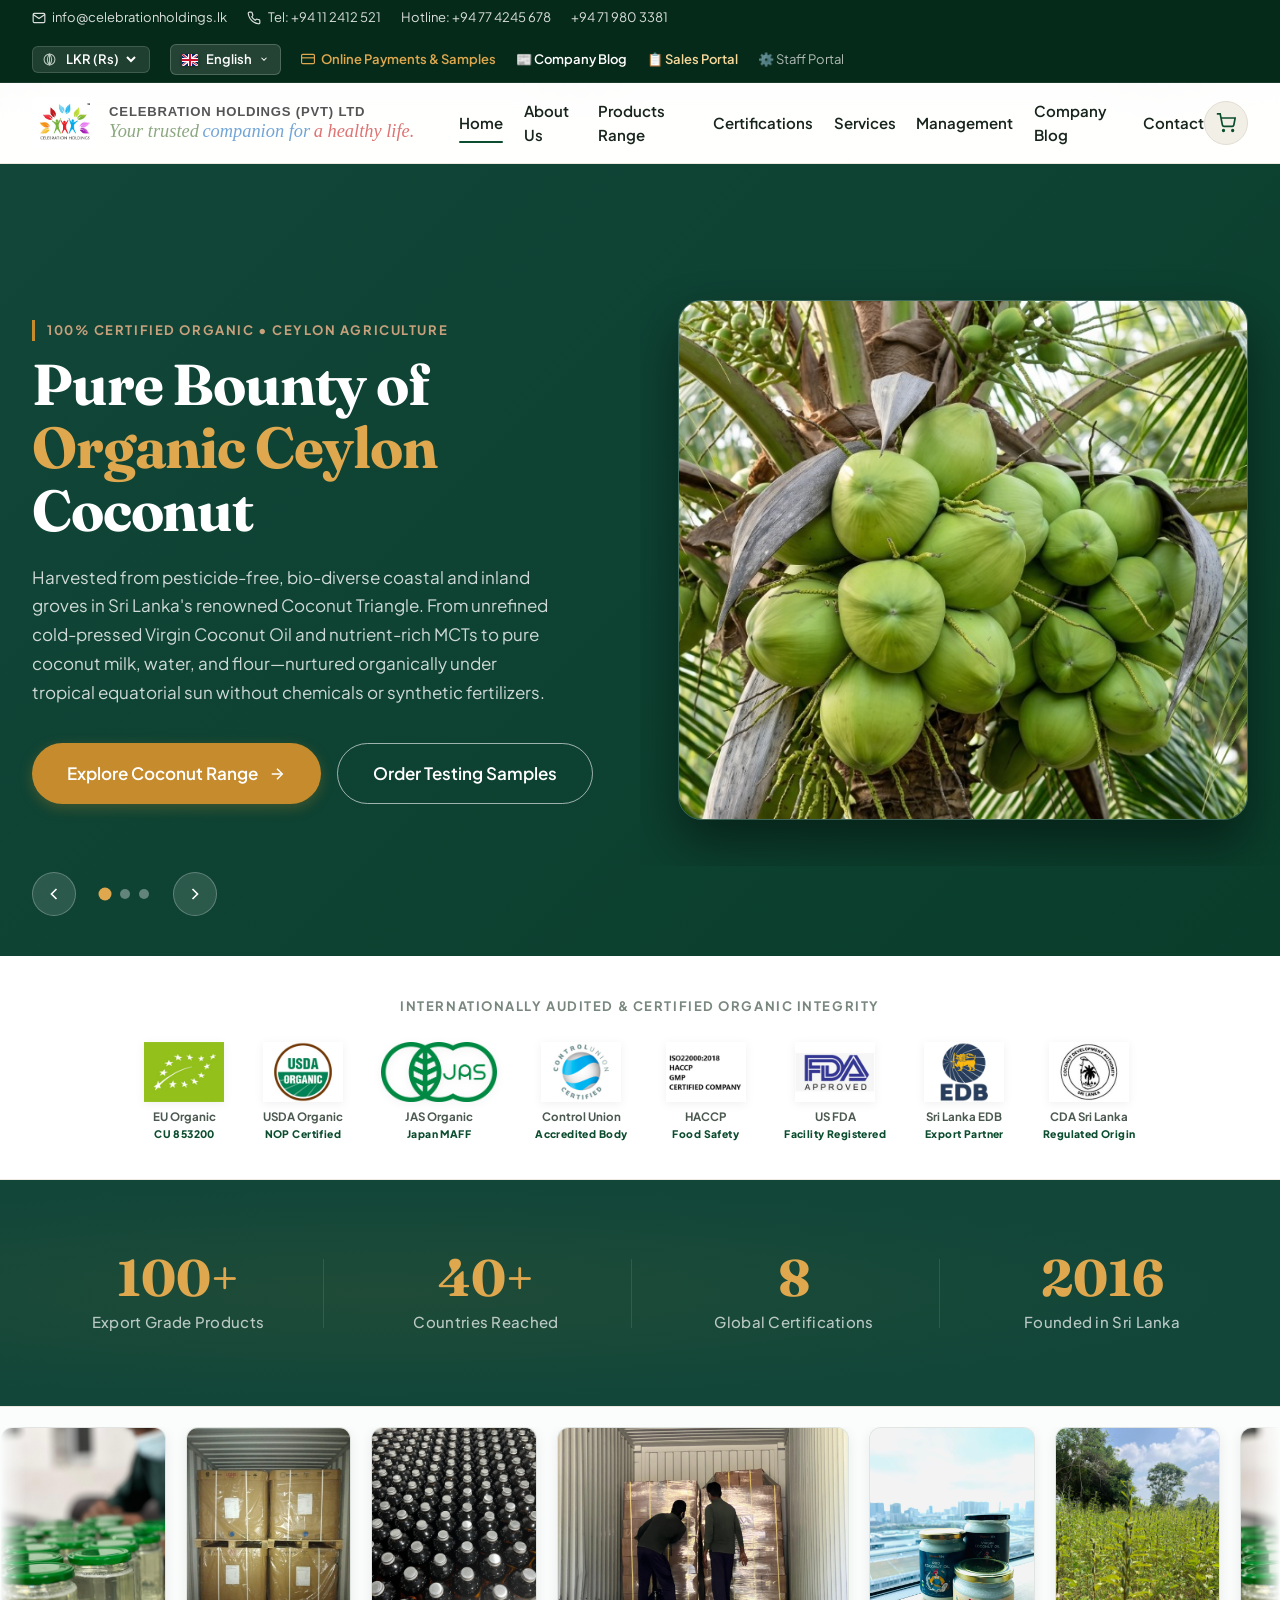
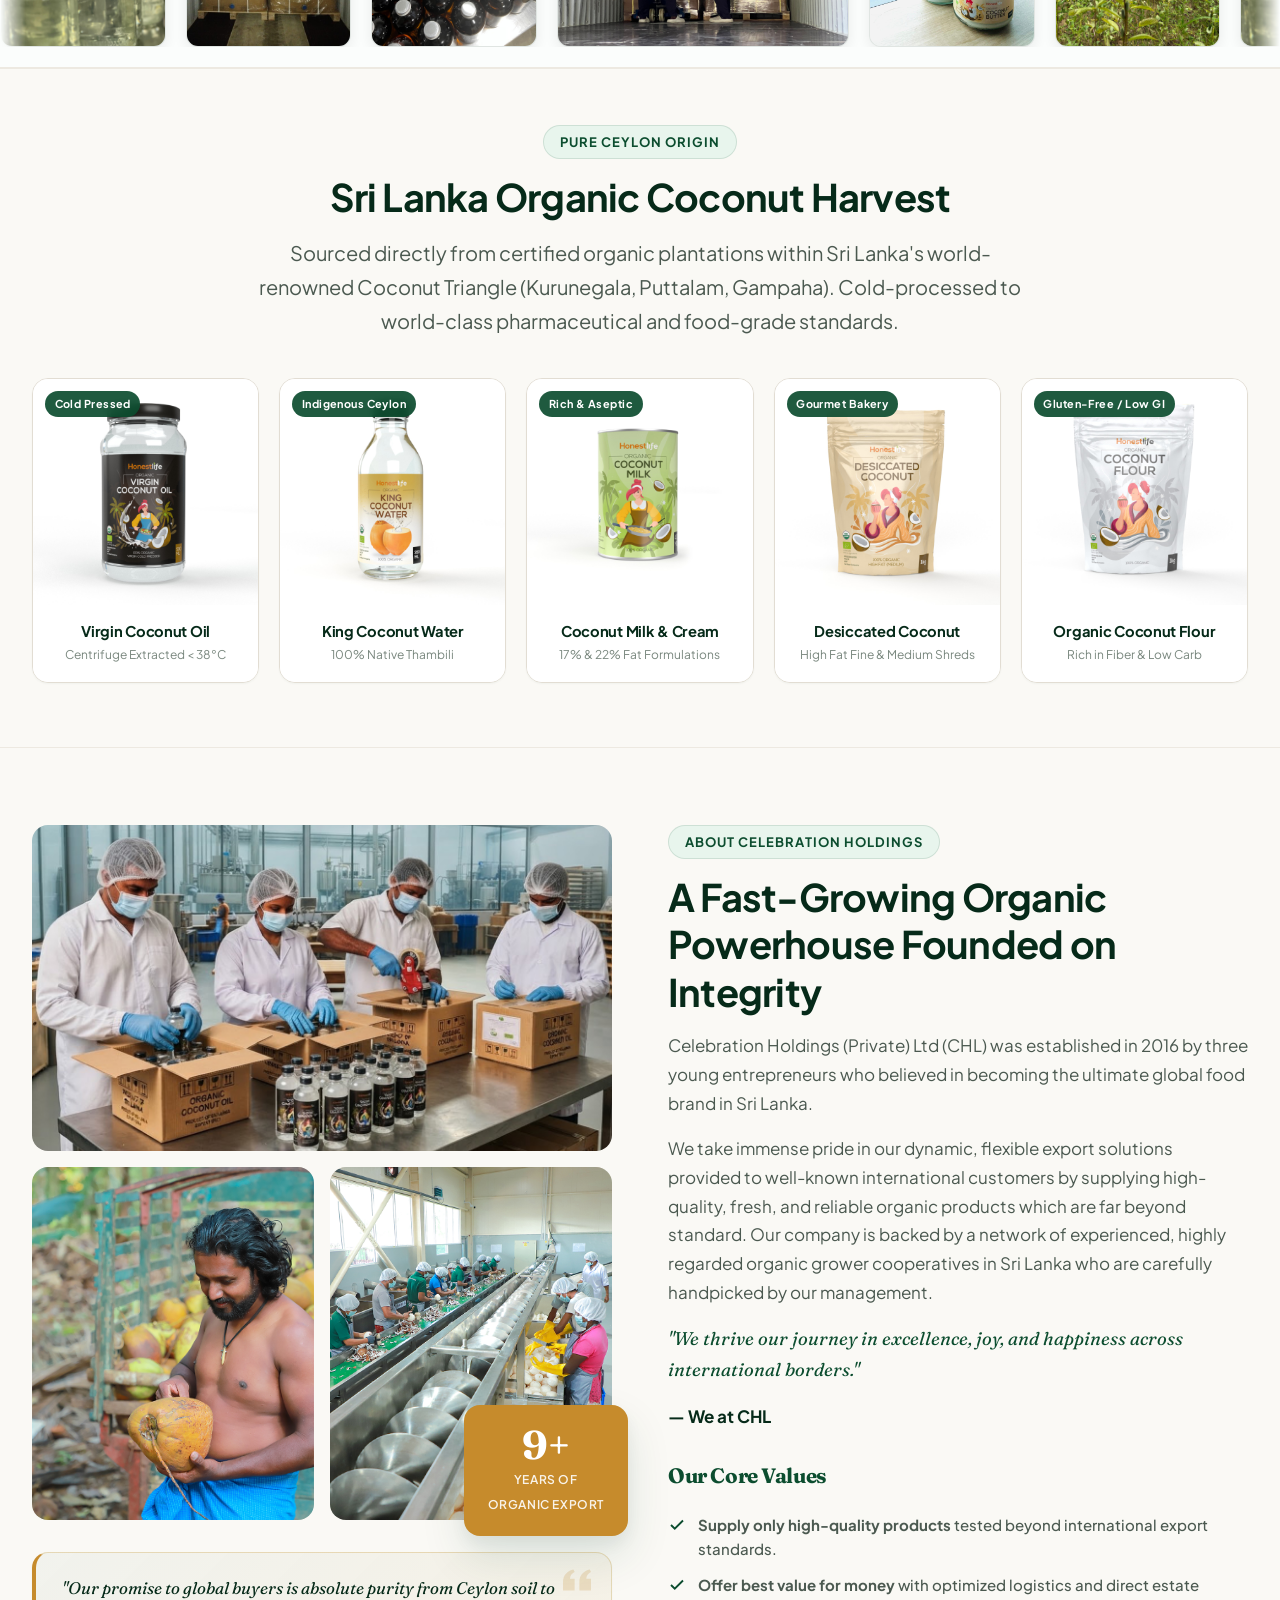
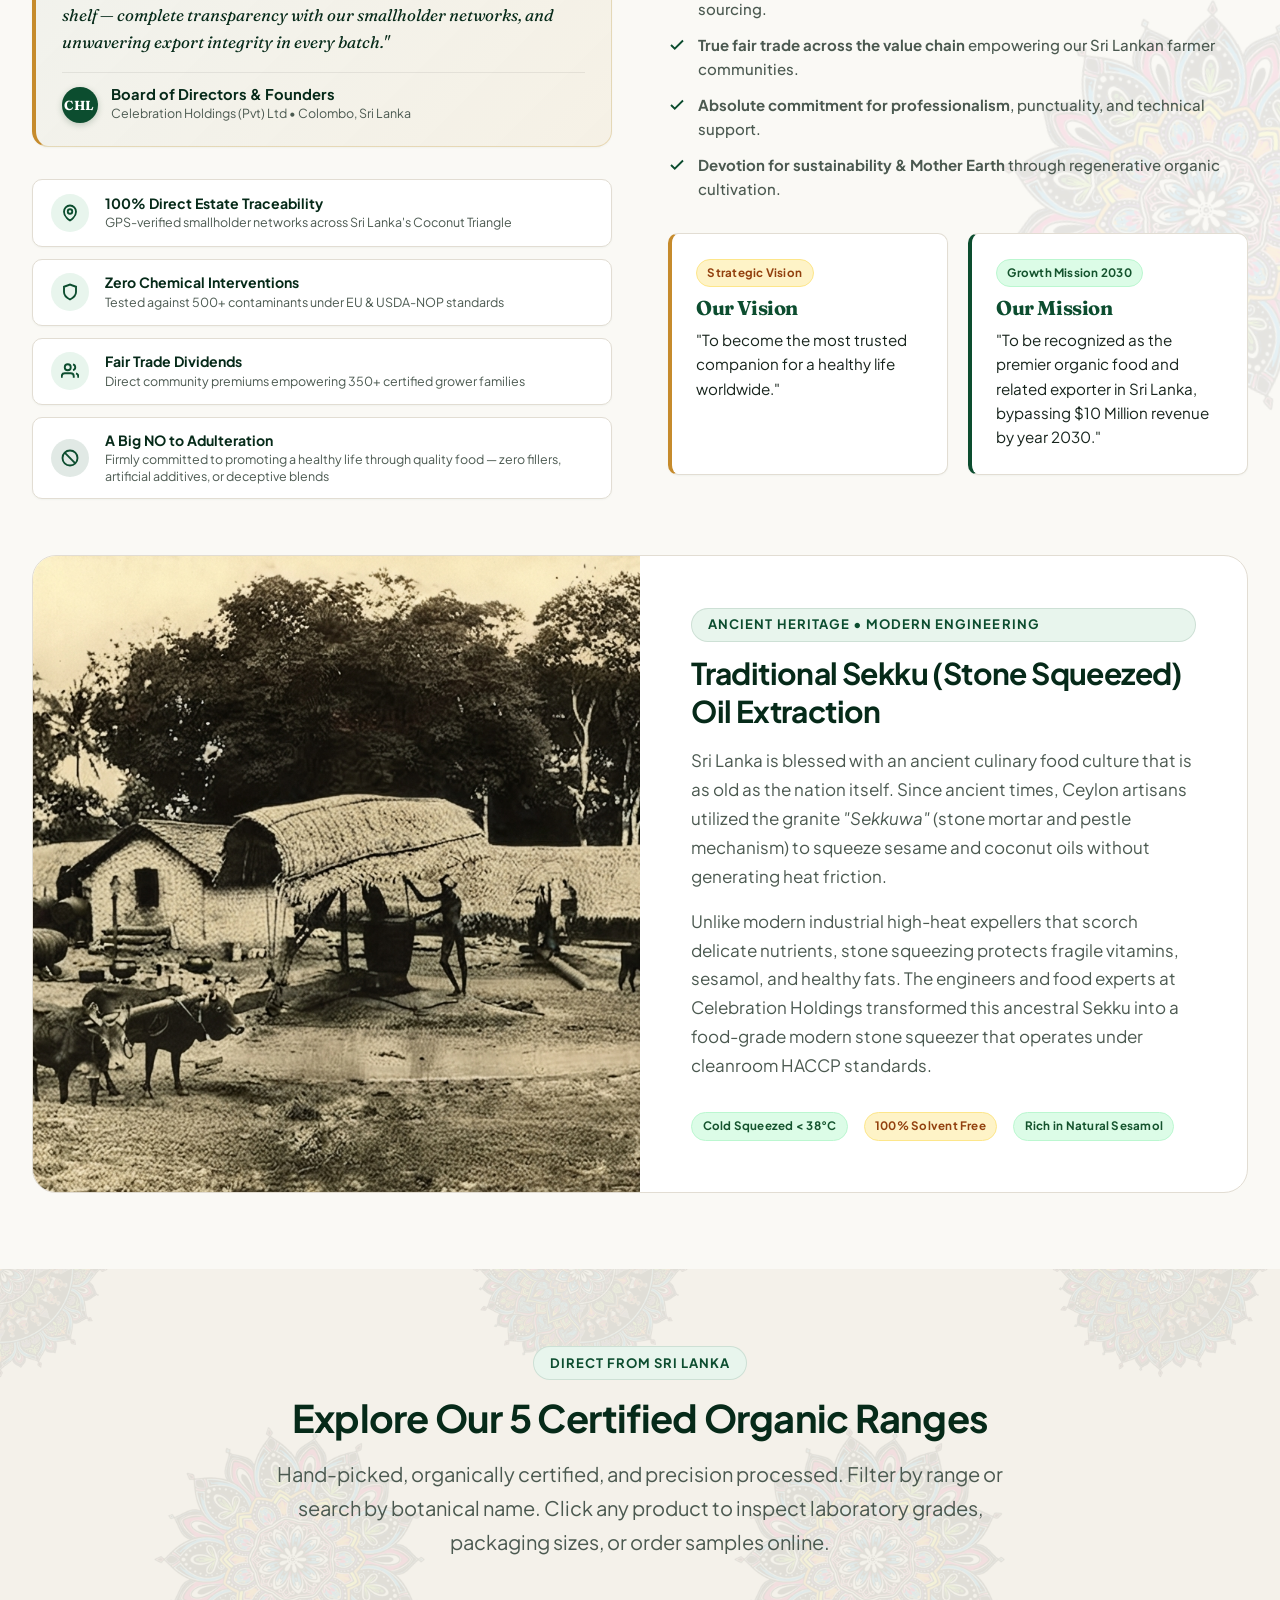
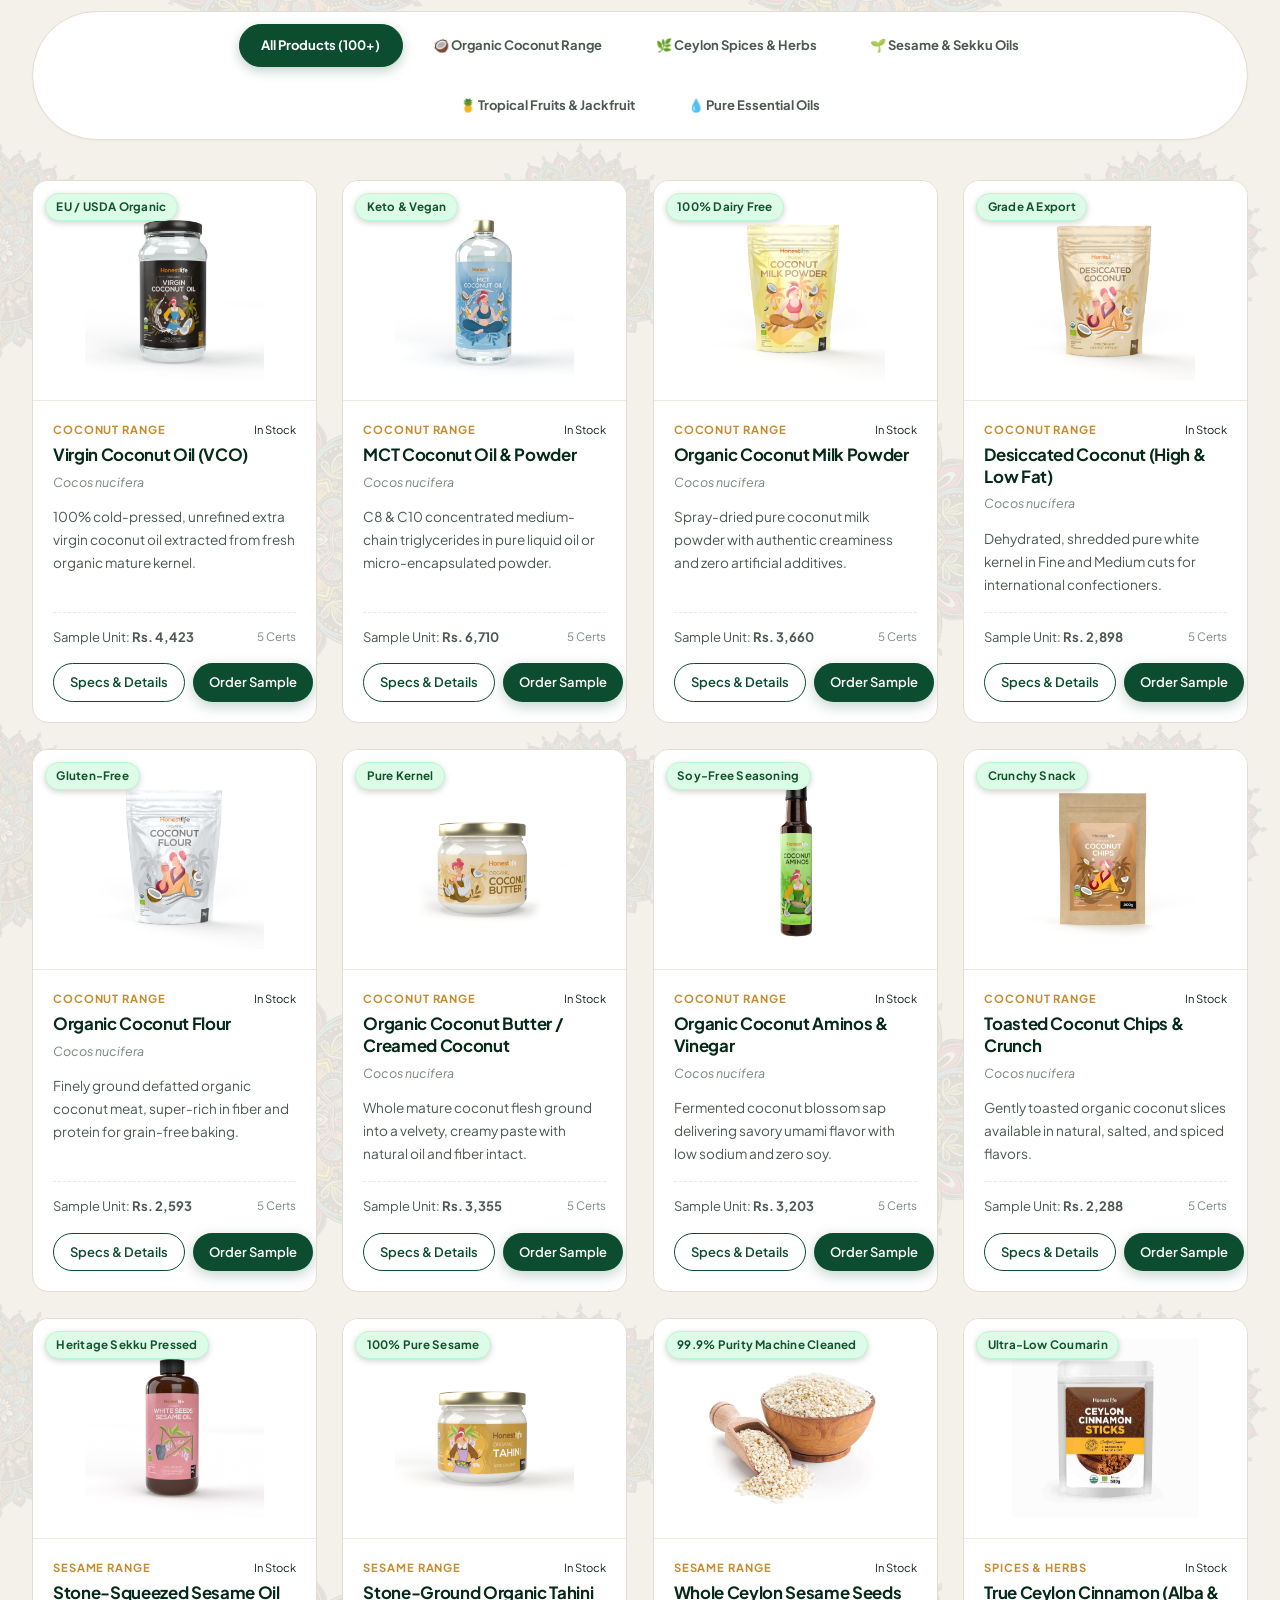
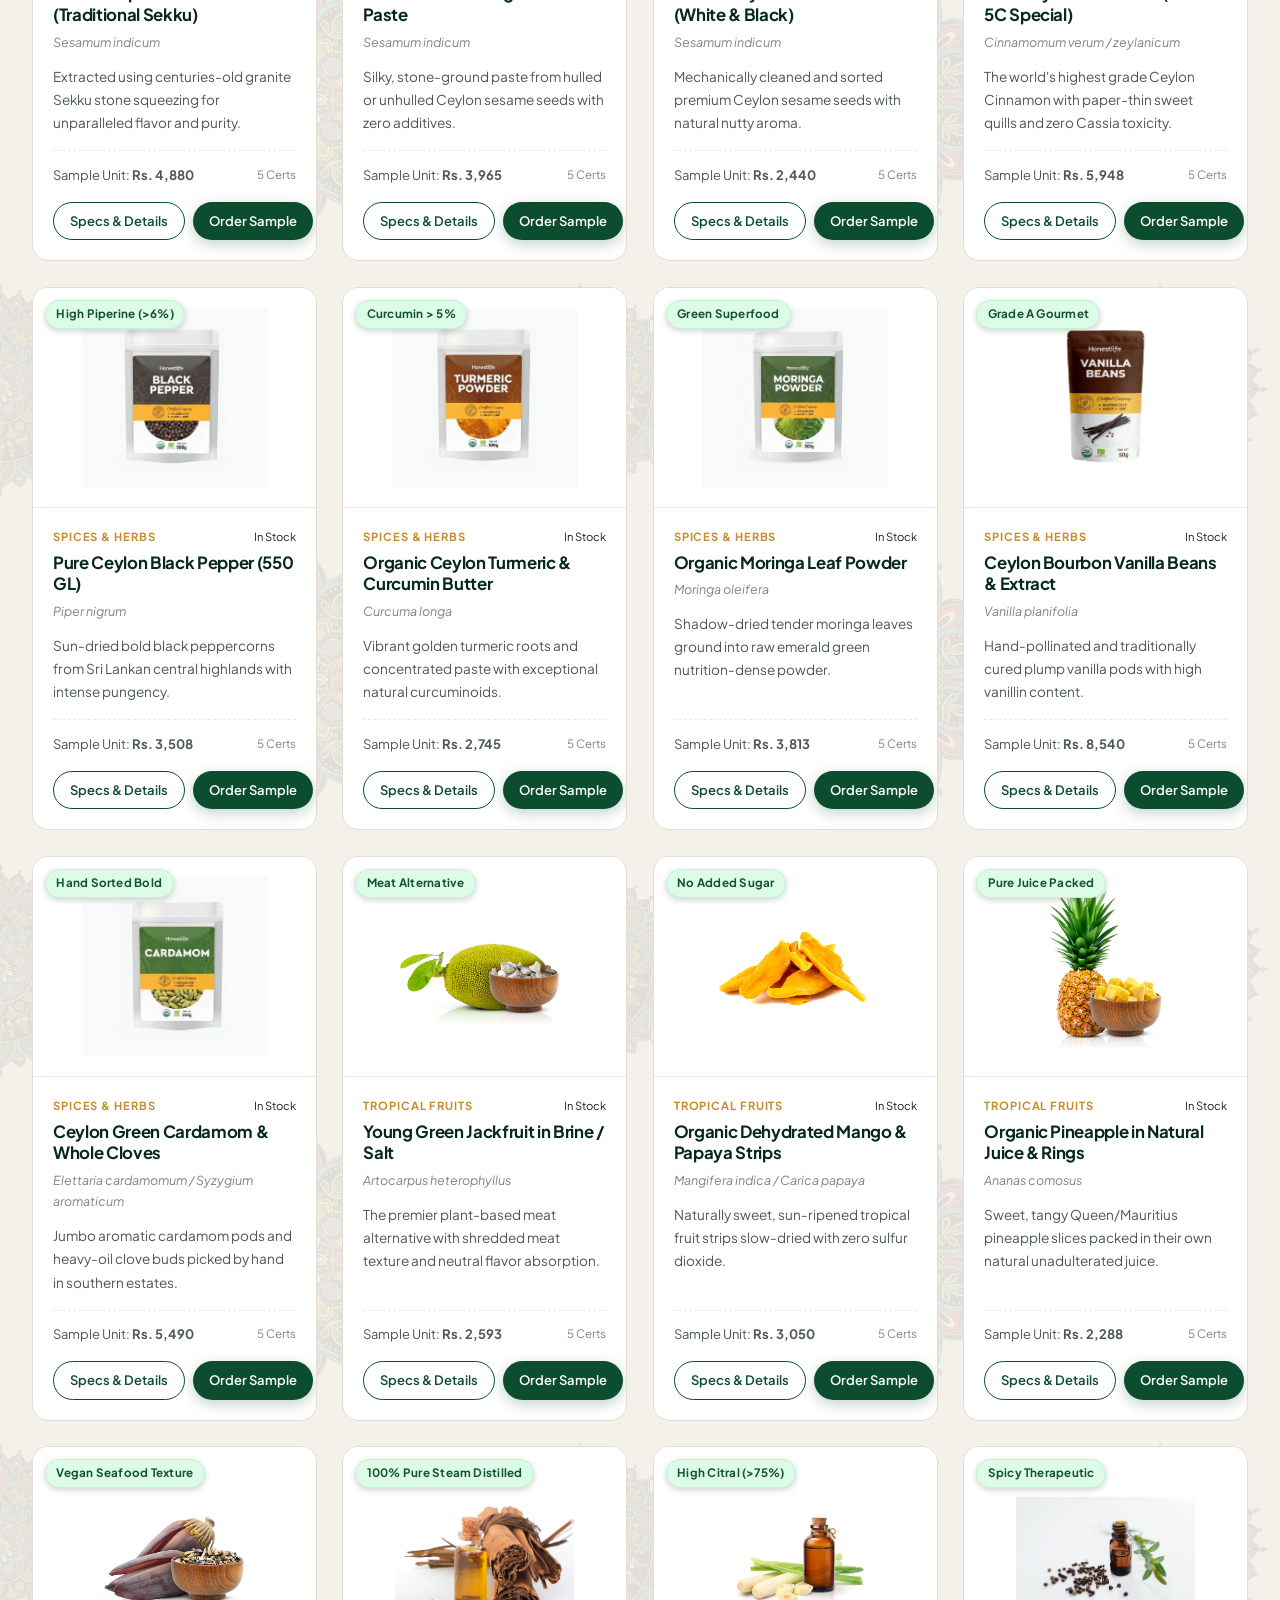
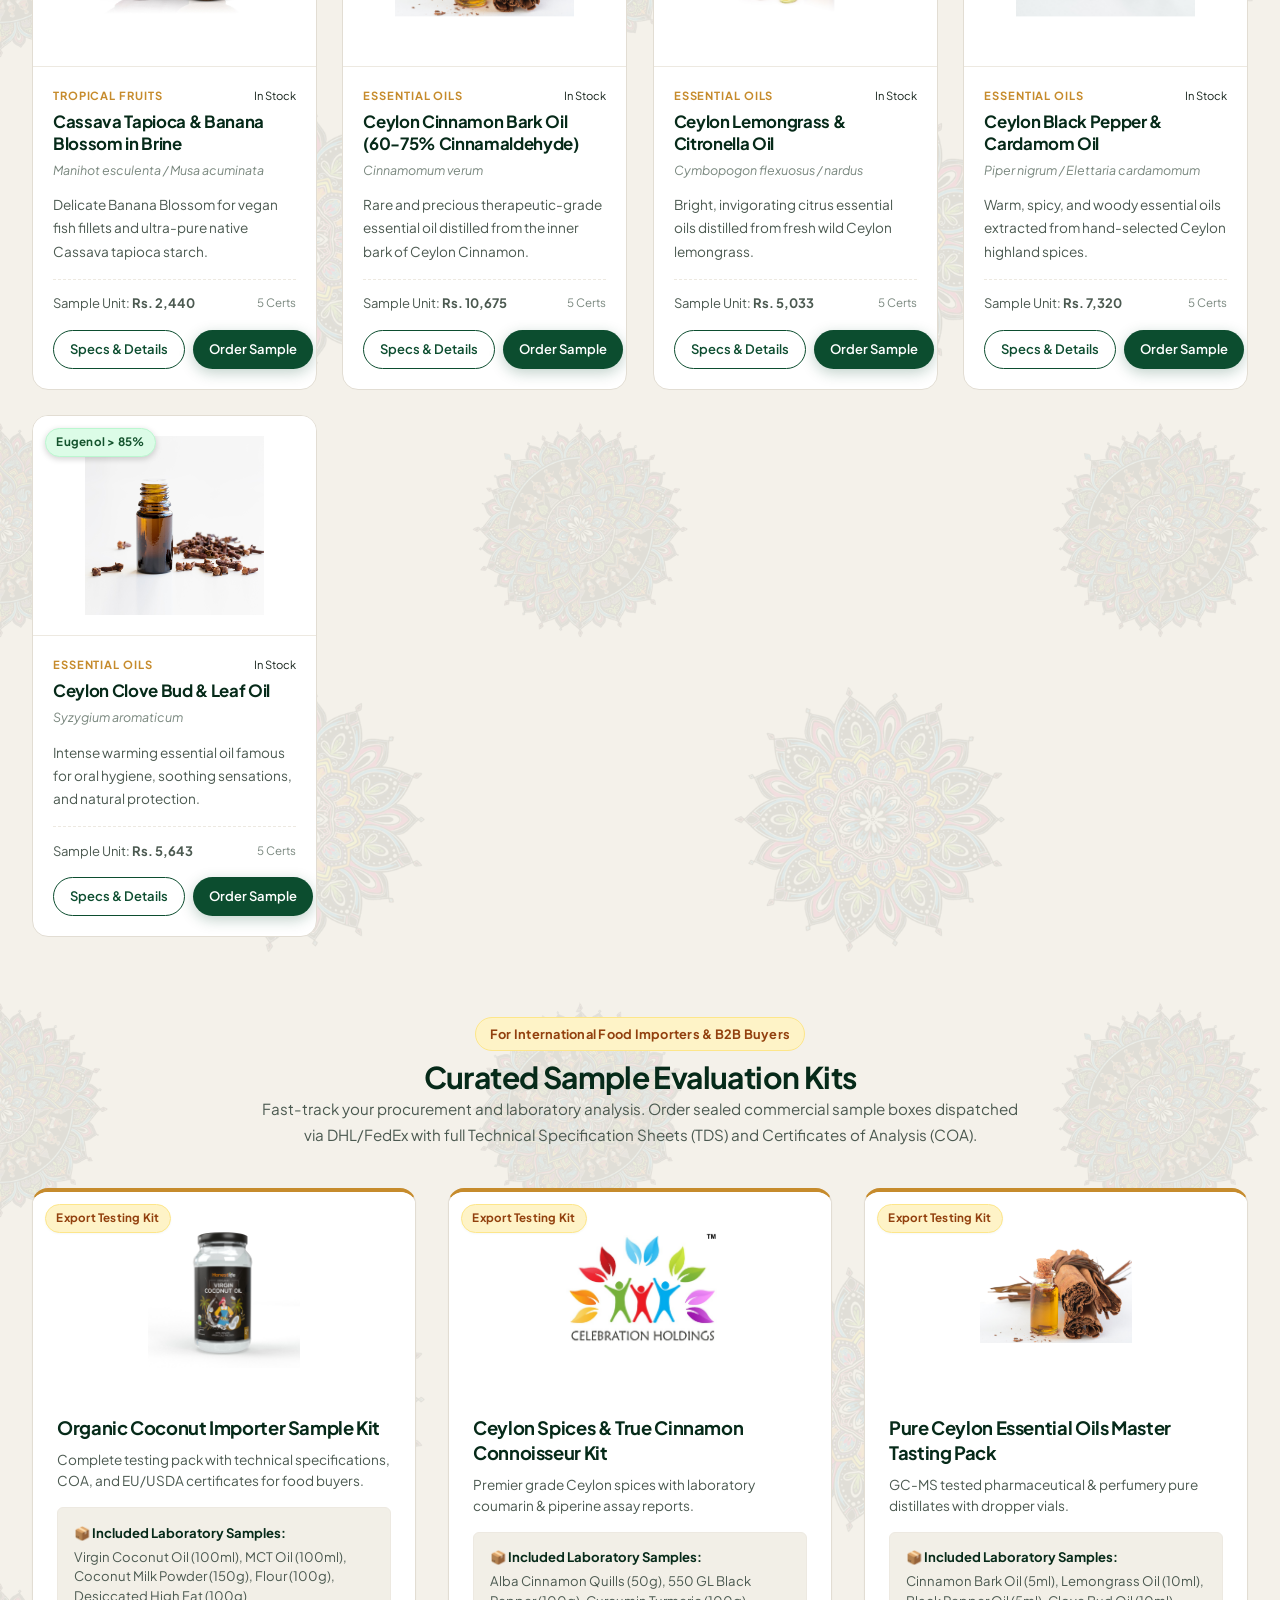
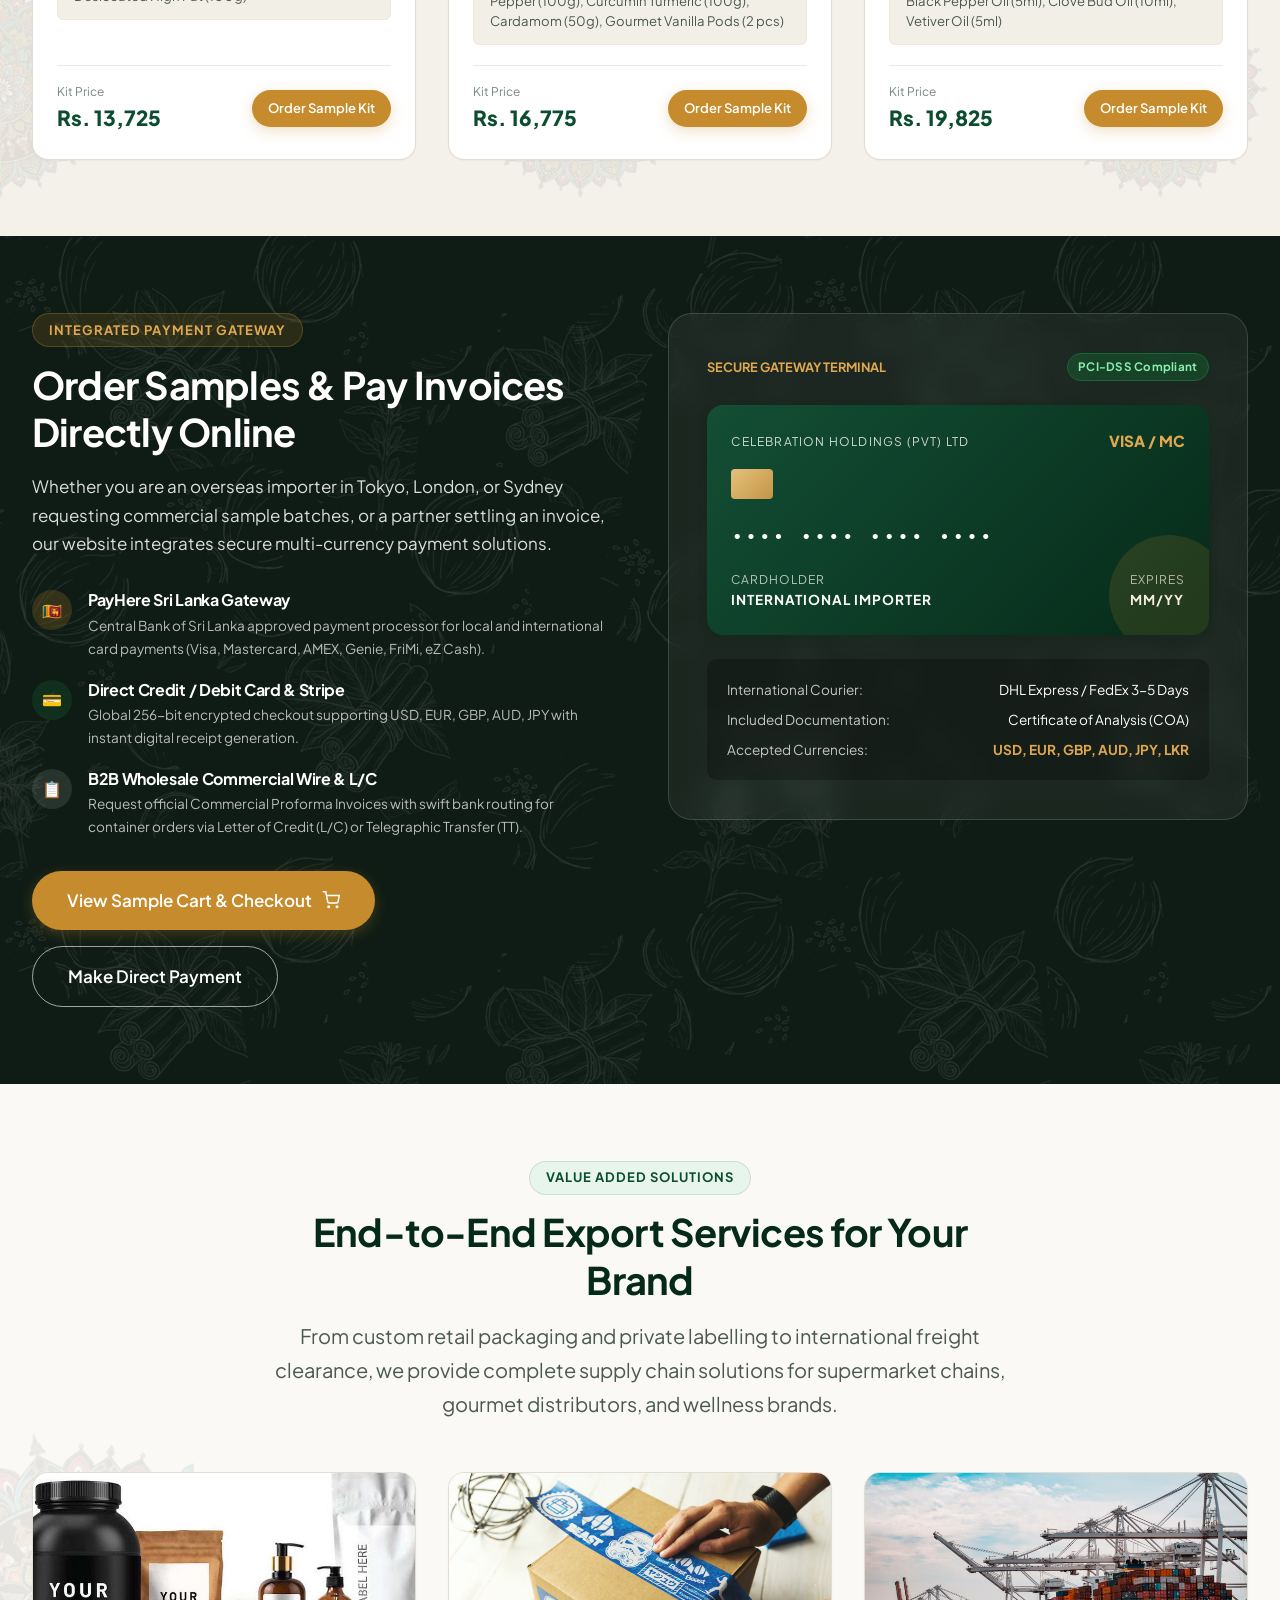
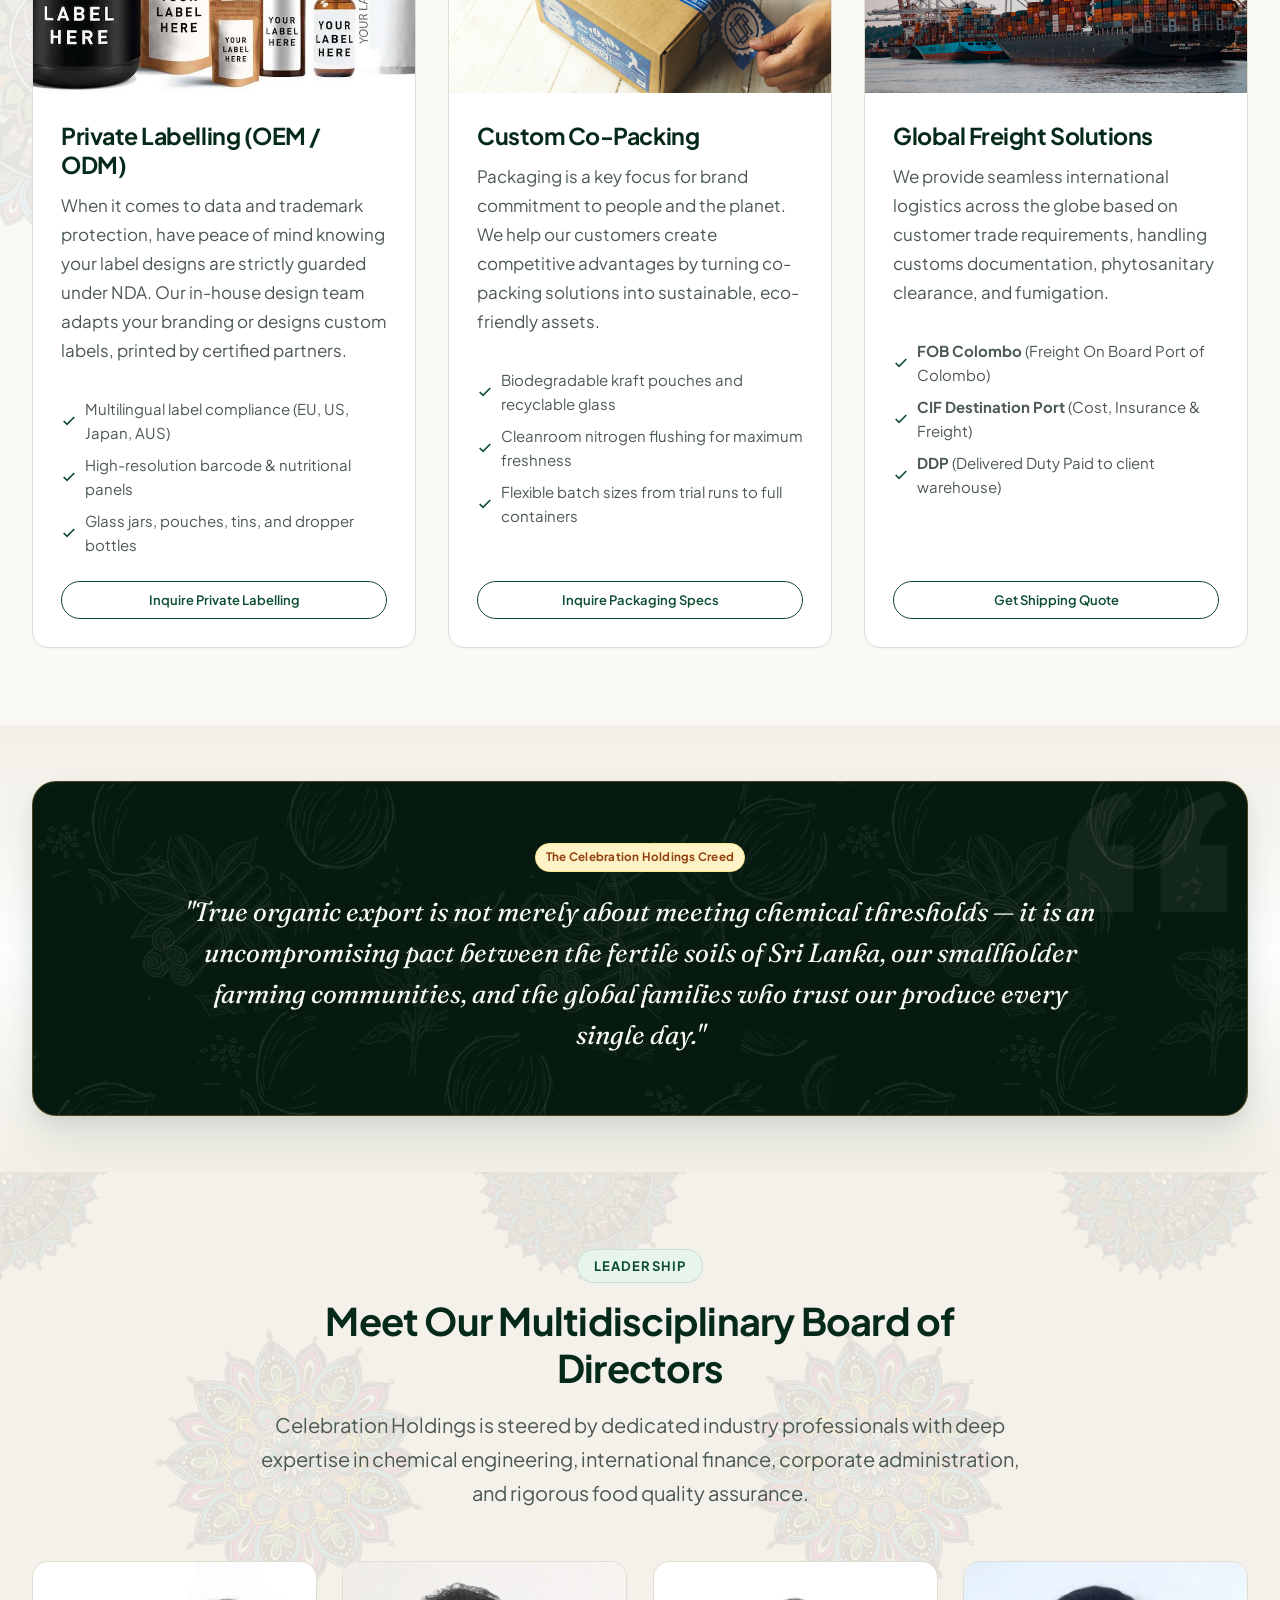
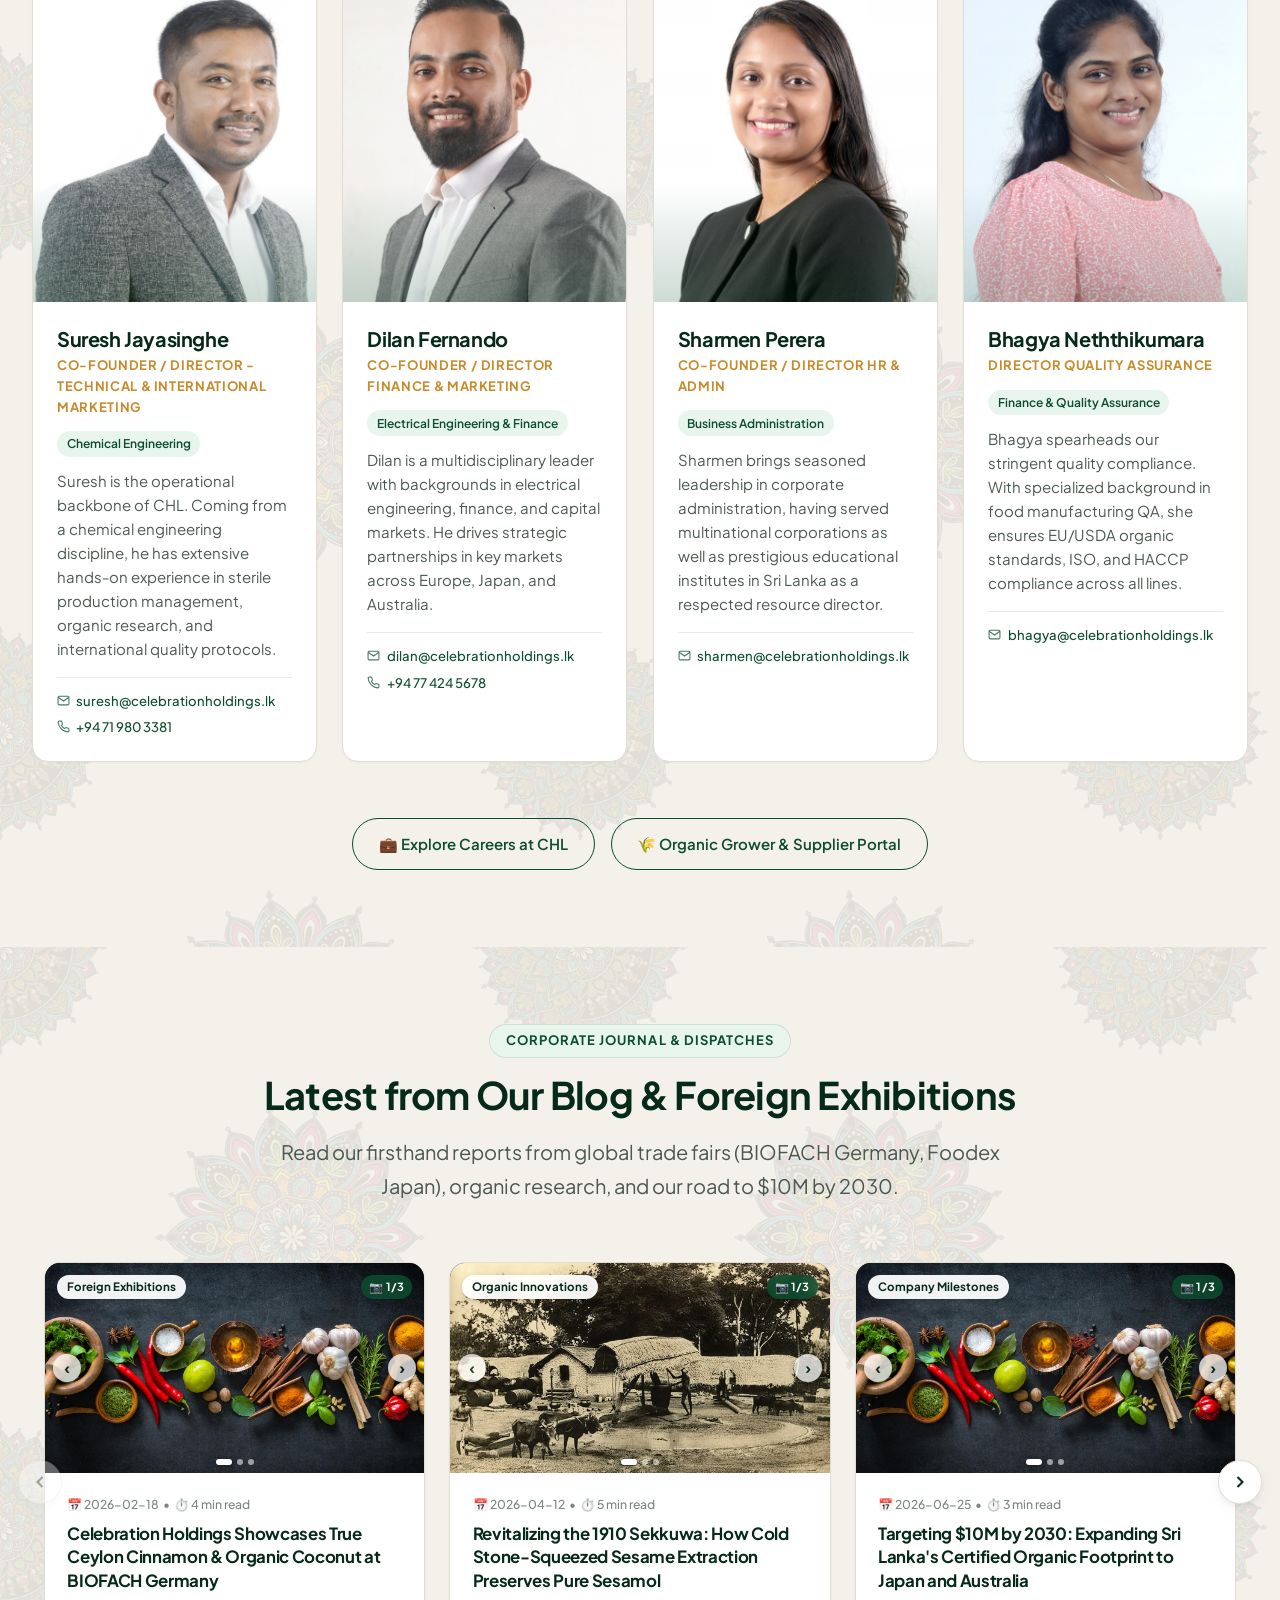
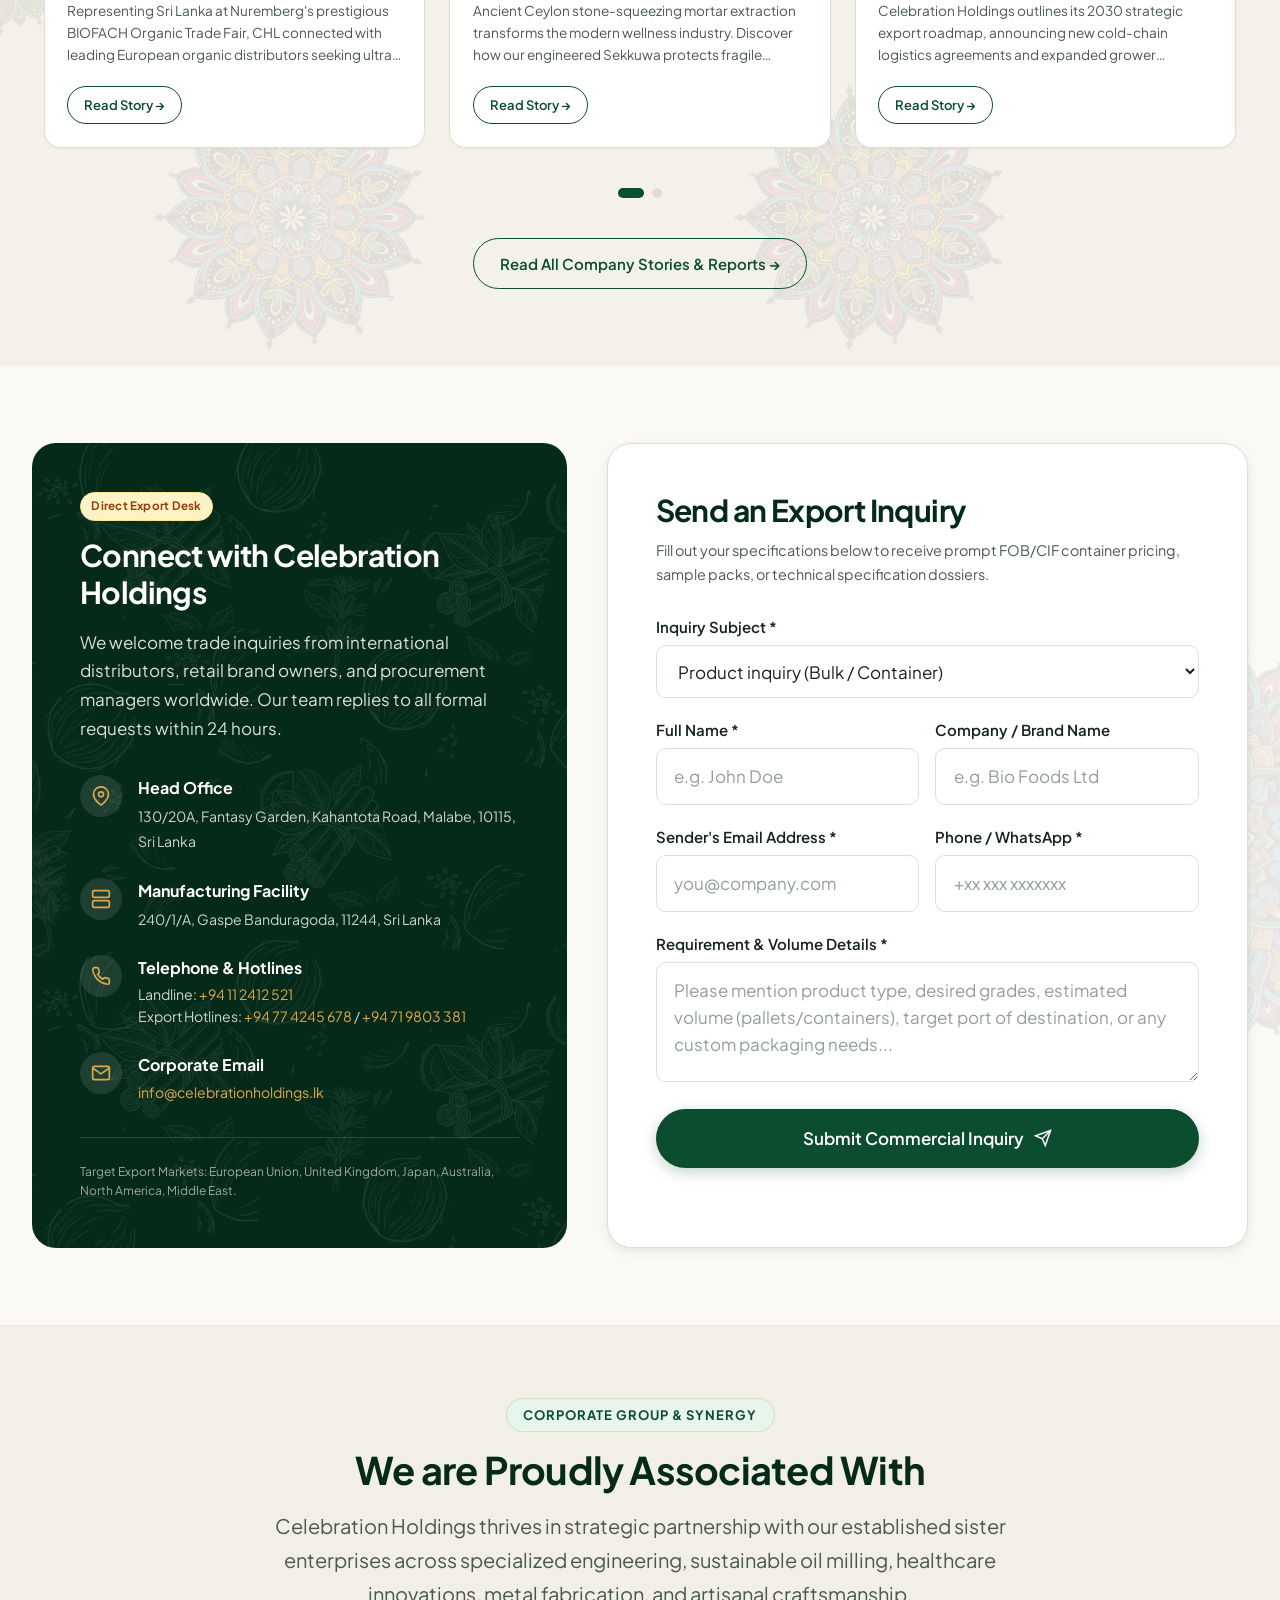
==== index.html @ e45fcc52 "Images" ====
<!DOCTYPE html>
<html lang="en">
<head>
  <meta charset="UTF-8">
  <meta name="viewport" content="width=device-width, initial-scale=1.0">
  <title>Celebration Holdings | Sri Lanka's Premier Certified Organic Exporter</title>
  <meta name="description" content="Celebration Holdings (Private) Ltd (CHL) is a leading certified organic food exporter in Sri Lanka. Supplying premium Virgin Coconut Oil, Ceylon Spices, Stone-Squeezed Sesame, Tropical Fruits, and Essential Oils to Europe, Japan, Australia and global markets.">
  <meta name="keywords" content="Celebration Holdings, CHL, www.chpl.lk, organic coconut oil Sri Lanka, Ceylon cinnamon Alba, true cinnamon, sesame oil sekku, virgin coconut oil, young jackfruit in brine, organic exporter Sri Lanka, PayHere, payment gateway">
  
  <!-- Favicon -->
  <link rel="icon" type="image/jpeg" href="assets/images/logo/chl-logo.jpg">

  <!-- Open Graph / Meta -->
  <meta property="og:type" content="website">
  <meta property="og:url" content="https://www.chpl.lk/">
  <meta property="og:title" content="Celebration Holdings | Ceylon Certified Organic Exporter">
  <meta property="og:description" content="Certified organic coconut products, stone-squeezed sesame oil, Ceylon spices & herbs, tropical fruits, and pure essential oils. EU & USDA certified (CU 853200).">
  <meta property="og:image" content="assets/images/logo/chl-logo.jpg">

  <!-- Modern Stylesheets -->
  <link rel="stylesheet" href="css/variables.css">
  <link rel="stylesheet" href="css/main.css">
  <link rel="stylesheet" href="css/components.css">

  <!-- Schema.org JSON-LD for Global B2B Trust -->
  <script type="application/ld+json">
  {
    "@context": "https://schema.org",
    "@type": "Organization",
    "name": "Celebration Holdings (Private) Ltd",
    "alternateName": "CHL",
    "url": "https://www.chpl.lk",
    "logo": "https://www.chpl.lk/assets/images/logo/chl-logo.jpg",
    "email": "info@celebrationholdings.lk",
    "telephone": "+94112412521",
    "address": {
      "@type": "PostalAddress",
      "streetAddress": "130/20A, Fantasy Garden, Kahantota Road",
      "addressLocality": "Malabe",
      "postalCode": "10115",
      "addressCountry": "LK"
    },
    "sameAs": [
      "https://www.facebook.com/celebrationholdings1",
      "https://www.linkedin.com/company/82091856/admin/",
      "https://www.instagram.com/celebrationholdings/",
      "https://twitter.com/celebhold"
    ]
  }
  </script>
</head>
<body>

  <!-- =========================================================================
       1. Top Utility & Currency Bar
       ========================================================================= -->
  <aside class="top-bar" aria-label="Quick Contact & Settings">
    <div class="container top-bar-inner">
      <div class="top-bar-left">
        <a href="mailto:info@celebrationholdings.lk" class="top-contact-item">
          <svg width="14" height="14" viewBox="0 0 24 24" fill="none" stroke="currentColor" stroke-width="2"><path d="M4 4h16c1.1 0 2 .9 2 2v12c0 1.1-.9 2-2 2H4c-1.1 0-2-.9-2-2V6c0-1.1.9-2 2-2z"></path><polyline points="22,6 12,13 2,6"></polyline></svg>
          <span>info@celebrationholdings.lk</span>
        </a>
        <a href="tel:+94112412521" class="top-contact-item">
          <svg width="14" height="14" viewBox="0 0 24 24" fill="none" stroke="currentColor" stroke-width="2"><path d="M22 16.92v3a2 2 0 0 1-2.18 2 19.79 19.79 0 0 1-8.63-3.07 19.5 19.5 0 0 1-6-6 19.79 19.79 0 0 1-3.07-8.67A2 2 0 0 1 4.11 2h3a2 2 0 0 1 2 1.72 12.84 12.84 0 0 0 .7 2.81 2 2 0 0 1-.45 2.11L8.09 9.91a16 16 0 0 0 6 6l1.27-1.27a2 2 0 0 1 2.11-.45 12.84 12.84 0 0 0 2.81.7A2 2 0 0 1 22 16.92z"></path></svg>
          <span>Tel: +94 11 2412 521</span>
        </a>
        <a href="tel:+94774245678" class="top-contact-item">
          <span>Hotline: +94 77 4245 678</span>
        </a>
        <a href="tel:+94719803381" class="top-contact-item">
          <span>+94 71 980 3381</span>
        </a>
      </div>

      <div class="top-bar-right">
        <!-- Currency Converter Switcher -->
        <div class="currency-select-wrap">
          <label for="top-currency-select" class="sr-only">Select Currency</label>
          <svg width="13" height="13" viewBox="0 0 24 24" fill="none" stroke="currentColor" stroke-width="2"><circle cx="12" cy="12" r="10"></circle><line x1="12" y1="2" x2="12" y2="22"></line><path d="M12 2a15.3 15.3 0 0 1 4 10 15.3 15.3 0 0 1-4 10 15.3 15.3 0 0 1-4-10 15.3 15.3 0 0 1 4-10z"></path></svg>
          <select id="top-currency-select" class="currency-selector" title="Select Currency">
            <option value="LKR" selected>LKR (Rs)</option>
            <option value="USD">USD ($)</option>
            <option value="EUR">EUR (€)</option>
            <option value="GBP">GBP (£)</option>
            <option value="AUD">AUD (A$)</option>
            <option value="JPY">JPY (¥)</option>
          </select>
        </div>

        <!-- Language Selection Menu with National Flag Icons (English, German, Spanish, Japanese, French) -->
        <div class="lang-select-wrap">
          <div class="custom-lang-dropdown" id="custom-lang-dropdown">
            <button type="button" class="lang-dropdown-trigger" id="lang-dropdown-trigger" aria-expanded="false" aria-haspopup="true" title="Select Language">
              <span class="lang-flag-current" id="current-lang-flag">
                <svg class="flag-icon" viewBox="0 0 640 480"><path fill="#012169" d="M0 0h640v480H0z"/><path fill="#FFF" d="m75 0 244 181L562 0h78v62L400 240l240 178v62h-80L320 301 81 480H0v-60l239-180L0 64V0z"/><path fill="#C8102E" d="m424 288 216 161v31-31h-48L376 320zM640 0v10L448 152h48L640 40zM0 480v-10l192-142h-48L0 440zM0 0v40l184 136h48L40 0z"/><path fill="#FFF" d="M240 0h160v480H240zM0 160h640v160H0z"/><path fill="#C8102E" d="M280 0h80v480h-80zM0 200h640v80H0z"/></svg>
              </span>
              <span class="lang-name-current" id="current-lang-name">English</span>
              <svg class="lang-arrow" width="10" height="10" viewBox="0 0 24 24" fill="none" stroke="currentColor" stroke-width="2.5"><polyline points="6 9 12 15 18 9"></polyline></svg>
            </button>
            <div class="lang-dropdown-menu" id="lang-dropdown-menu">
              <div class="lang-option active" data-lang="en">
                <svg class="flag-icon" viewBox="0 0 640 480"><path fill="#012169" d="M0 0h640v480H0z"/><path fill="#FFF" d="m75 0 244 181L562 0h78v62L400 240l240 178v62h-80L320 301 81 480H0v-60l239-180L0 64V0z"/><path fill="#C8102E" d="m424 288 216 161v31-31h-48L376 320zM640 0v10L448 152h48L640 40zM0 480v-10l192-142h-48L0 440zM0 0v40l184 136h48L40 0z"/><path fill="#FFF" d="M240 0h160v480H240zM0 160h640v160H0z"/><path fill="#C8102E" d="M280 0h80v480h-80zM0 200h640v80H0z"/></svg>
                <span>English</span>
                <span class="lang-check">✓</span>
              </div>
              <div class="lang-option" data-lang="de">
                <svg class="flag-icon" viewBox="0 0 5 3"><rect width="5" height="1" fill="#000"/><rect width="5" height="1" y="1" fill="#D00"/><rect width="5" height="1" y="2" fill="#FFCE00"/></svg>
                <span>Deutsch</span>
                <span class="lang-check"></span>
              </div>
              <div class="lang-option" data-lang="es">
                <svg class="flag-icon" viewBox="0 0 750 500"><rect width="750" height="500" fill="#c60b1e"/><rect width="750" height="250" y="125" fill="#ffc400"/></svg>
                <span>Español</span>
                <span class="lang-check"></span>
              </div>
              <div class="lang-option" data-lang="ja">
                <svg class="flag-icon" viewBox="0 0 900 600"><rect width="900" height="600" fill="#fff"/><circle cx="450" cy="300" r="180" fill="#bc002d"/></svg>
                <span>日本語</span>
                <span class="lang-check"></span>
              </div>
              <div class="lang-option" data-lang="fr">
                <svg class="flag-icon" viewBox="0 0 3 2"><rect width="1" height="2" fill="#002654"/><rect width="1" height="2" x="1" fill="#fff"/><rect width="1" height="2" x="2" fill="#ce1126"/></svg>
                <span>Français</span>
                <span class="lang-check"></span>
              </div>
            </div>
          </div>
        </div>

        <a href="#payment-section" class="top-contact-item" style="color: var(--color-accent-light); font-weight: 600;">
          <svg width="14" height="14" viewBox="0 0 24 24" fill="none" stroke="currentColor" stroke-width="2"><rect x="1" y="4" width="22" height="16" rx="2" ry="2"></rect><line x1="1" y1="10" x2="23" y2="10"></line></svg>
          <span>Online Payments &amp; Samples</span>
        </a>

        <a href="blog.html" class="top-contact-item" style="color: #ffffff; font-weight: 600;">
          <span>📰 Company Blog</span>
        </a>

        <a href="sales.html" class="top-contact-item" style="color: #f6d89b; font-weight: 600;">
          <span>📋 Sales Portal</span>
        </a>

        <a href="admin.html" class="top-contact-item" style="opacity: 0.8;">
          <span>⚙️ Staff Portal</span>
        </a>
      </div>
    </div>
  </aside>

  <!-- =========================================================================
       2. Main Sticky Navigation
       ========================================================================= -->
  <header class="main-header">
    <div class="container header-inner">
      <!-- Site Logo (Bahnschrift Company Name & Gabriola Multi-Color Motto) -->
      <a href="index.html" class="site-logo">
        <img src="assets/images/logo/chl-logo.jpg" alt="Celebration Holdings Logo" width="160" height="52">
        <div class="logo-text-group">
          <span class="logo-title">CELEBRATION HOLDINGS (PVT) LTD</span>
          <span class="logo-tagline">
            <span class="motto-green">Your trusted </span><span class="motto-blue">companion for </span><span class="motto-coral">a healthy life.</span>
          </span>
        </div>
      </a>

      <!-- Desktop Navigation Links: Professional Global B2B Hierarchy -->
      <nav class="nav-menu" aria-label="Main Navigation">
        <a href="#hero-section" class="nav-link active">Home</a>
        <a href="#about-section" class="nav-link">About Us</a>
        <a href="#products-section" class="nav-link">Products Range</a>
        <a href="#certifications-section" class="nav-link">Certifications</a>
        <a href="#services-section" class="nav-link">Services</a>
        <a href="#team-section" class="nav-link">Management</a>
        <a href="blog.html" class="nav-link">Company Blog</a>
        <a href="#contact-section" class="nav-link">Contact</a>
      </nav>

      <!-- Header Actions -->
      <div class="header-actions">
        <!-- Sample Cart Trigger -->
        <button class="cart-trigger-btn" aria-label="Open Sample Order Cart" title="View Sample Cart">
          <svg width="20" height="20" viewBox="0 0 24 24" fill="none" stroke="currentColor" stroke-width="2"><circle cx="9" cy="21" r="1"></circle><circle cx="20" cy="21" r="1"></circle><path d="M1 1h4l2.68 13.39a2 2 0 0 0 2 1.61h9.72a2 2 0 0 0 2-1.61L23 6H6"></path></svg>
          <span class="cart-count-badge" style="display: none;">0</span>
        </button>

        <a href="#contact-section" class="btn btn-primary btn-sm" style="display: none; @media(min-width: 768px){display: inline-flex;}">
          Request Quote
        </a>

        <!-- Mobile Drawer Toggle -->
        <button id="mobile-menu-toggle" class="mobile-toggle-btn" aria-label="Open Navigation Menu">
          <svg width="24" height="24" viewBox="0 0 24 24" fill="none" stroke="currentColor" stroke-width="2"><line x1="3" y1="12" x2="21" y2="12"></line><line x1="3" y1="6" x2="21" y2="6"></line><line x1="3" y1="18" x2="21" y2="18"></line></svg>
        </button>
      </div>
    </div>
  </header>

  <!-- Mobile Drawer Menu -->
  <div id="mobile-drawer" class="mobile-drawer" aria-hidden="true">
    <div class="mobile-drawer-header">
      <div class="logo-title" style="font-size: 1.1rem;">Celebration Holdings</div>
      <button id="close-mobile-drawer" style="padding: 6px; color: var(--color-text-muted);" aria-label="Close Menu">
        <svg width="24" height="24" viewBox="0 0 24 24" fill="none" stroke="currentColor" stroke-width="2"><line x1="18" y1="6" x2="6" y2="18"></line><line x1="6" y1="6" x2="18" y2="18"></line></svg>
      </button>
    </div>
    <nav class="mobile-nav-list">
      <a href="#hero-section" class="mobile-nav-link">Home</a>
      <a href="#about-section" class="mobile-nav-link">About Celebration Holdings</a>
      <a href="#products-section" class="mobile-nav-link">Our 5 Product Ranges</a>
      <a href="#certifications-section" class="mobile-nav-link">Certifications (EU, USDA, JAS, CU)</a>
      <a href="#services-section" class="mobile-nav-link">Export Services &amp; Private Labelling</a>
      <a href="#team-section" class="mobile-nav-link">Board of Management</a>
      <a href="#payment-section" class="mobile-nav-link">Online Payment &amp; Samples</a>
      <a href="blog.html" class="mobile-nav-link" style="color: var(--color-accent); font-weight: 700;">📰 Company Blog &amp; Exhibitions</a>
      <a href="sales.html" class="mobile-nav-link" style="color: #c68b2c; font-weight: 700;">📋 Sales &amp; Orders Portal</a>
      <a href="admin.html" class="mobile-nav-link">⚙️ Staff Admin Portal</a>
      <a href="#contact-section" class="mobile-nav-link">Contact &amp; Global Inquiries</a>
    </nav>
    <div style="margin-top: auto; padding-top: 1.5rem; border-top: 1px solid var(--color-border-light);">
      <button class="btn btn-primary btn-sm" style="width: 100%;" onclick="Cart.openDrawer()">
        🛒 View Sample Cart
      </button>
    </div>
  </div>
  <div id="mobile-drawer-backdrop" class="drawer-backdrop"></div>

  <!-- =========================================================================
       3. Hero Carousel — 3 Product Range Slides (Tahoma-inspired)
       ========================================================================= -->
  <section id="hero-section" class="hero-carousel" aria-label="Featured Organic Products">

    <!-- Slides Track -->
    <div class="hero-slides" id="hero-slides-track">
      <!-- Slide 1 -->
      <div class="hero-slide hero-slide-grad-1" data-slide="0">
        <div class="hero-slide-text-col">
          <span class="hero-slide-eyebrow">100% CERTIFIED ORGANIC • CEYLON AGRICULTURE</span>
          <h1 class="hero-slide-title">Pure Bounty of<br><em>Organic Ceylon</em><br>Coconut</h1>
          <p class="hero-slide-desc">Harvested from pesticide-free, bio-diverse coastal and inland groves in Sri Lanka's renowned Coconut Triangle. From unrefined cold-pressed Virgin Coconut Oil and nutrient-rich MCTs to pure coconut milk, water, and flour—nurtured organically under tropical equatorial sun without chemicals or synthetic fertilizers.</p>
          <div style="display:flex; gap:1rem; flex-wrap:wrap;">
            <a href="#products-section" class="btn btn-accent btn-lg" onclick="filterCategoryFromFooter('coconut')">
              <span>Explore Coconut Range</span>
              <svg width="18" height="18" viewBox="0 0 24 24" fill="none" stroke="currentColor" stroke-width="2"><line x1="5" y1="12" x2="19" y2="12"></line><polyline points="12 5 19 12 12 19"></polyline></svg>
            </a>
            <button class="btn btn-outline-white btn-lg" onclick="Cart.openDrawer()">
              <span>Order Testing Samples</span>
            </button>
          </div>
        </div>
        <div class="hero-slide-image-col">
          <img class="hero-slide-product-img" src="assets/images/banner/carousel-organic-ceylon-coconut.jpg" alt="Organic Ceylon Coconut" loading="eager">
        </div>
      </div>

      <!-- Slide 2 -->
      <div class="hero-slide hero-slide-grad-2" data-slide="1">
        <div class="hero-slide-text-col">
          <span class="hero-slide-eyebrow">TRADITIONAL HERITAGE • ANCESTRAL HARVEST</span>
          <h1 class="hero-slide-title">Pure Essence of<br><em>Sesame &amp; Organic</em><br>Ceylon Spices</h1>
          <p class="hero-slide-desc">Hand-harvested by smallholder farming families across Sri Lanka's fertile microclimates. From cold stone-squeezed Sekkuwa sesame oil and whole seeds to hand-peeled True Ceylon Cinnamon (Alba/5C), high-piperine black pepper, and organic turmeric—celebrated globally for peerless aroma, purity, and active potency.</p>
          <div style="display:flex; gap:1rem; flex-wrap:wrap;">
            <a href="#products-section" class="btn btn-accent btn-lg" onclick="filterCategoryFromFooter('spices')">
              <span>Explore Spices &amp; Sesame</span>
              <svg width="18" height="18" viewBox="0 0 24 24" fill="none" stroke="currentColor" stroke-width="2"><line x1="5" y1="12" x2="19" y2="12"></line><polyline points="12 5 19 12 12 19"></polyline></svg>
            </a>
            <button class="btn btn-outline-white btn-lg" onclick="Cart.openDrawer()">
              <span>Order Testing Samples</span>
            </button>
          </div>
        </div>
        <div class="hero-slide-image-col">
          <img class="hero-slide-product-img" src="assets/images/banner/carousel-tropical-climate.jpg" alt="Organic Ceylon Sesame & Ceylon Spices Harvest" loading="lazy">
        </div>
      </div>

      <!-- Slide 3 -->
      <div class="hero-slide hero-slide-grad-3" data-slide="2">
        <div class="hero-slide-text-col">
          <span class="hero-slide-eyebrow">GLOBAL EXPORT COMPLIANCE • CERTIFIED CLEANROOM PROCESSING</span>
          <h1 class="hero-slide-title">Modern Manufacturing<br><em>&amp; Food</em><br>Standards</h1>
          <p class="hero-slide-desc">Operating state-of-the-art processing facilities engineered to stringent international hygiene protocols. From food-grade stainless steel extraction and automated sorting to cleanroom packaging and end-to-end batch traceability under HACCP, ISO 22000, US FDA, and global organic certifications.</p>
          <div style="display:flex; gap:1rem; flex-wrap:wrap;">
            <a href="#certifications-section" class="btn btn-accent btn-lg">
              <span>View Food Standards</span>
              <svg width="18" height="18" viewBox="0 0 24 24" fill="none" stroke="currentColor" stroke-width="2"><line x1="5" y1="12" x2="19" y2="12"></line><polyline points="12 5 19 12 12 19"></polyline></svg>
            </a>
            <button class="btn btn-outline-white btn-lg" onclick="Cart.openDrawer()">
              <span>Order Testing Samples</span>
            </button>
          </div>
        </div>
        <div class="hero-slide-image-col">
          <img class="hero-slide-product-img" src="assets/images/banner/carousel-ceylon-hospitality.jpeg" alt="Modern Manufacturing & Food Standards" loading="lazy">
        </div>
      </div>
    </div>

    <!-- Carousel Controls: Arrows + Dots -->
    <div class="hero-carousel-controls">
      <button class="carousel-arrow-btn" id="carousel-prev" aria-label="Previous slide">
        <svg width="20" height="20" viewBox="0 0 24 24" fill="none" stroke="currentColor" stroke-width="2"><polyline points="15 18 9 12 15 6"></polyline></svg>
      </button>
      <div class="carousel-dots" id="carousel-dots">
        <button class="carousel-dot active" data-dot="0" aria-label="Slide 1"></button>
        <button class="carousel-dot" data-dot="1" aria-label="Slide 2"></button>
        <button class="carousel-dot" data-dot="2" aria-label="Slide 3"></button>
      </div>
      <button class="carousel-arrow-btn" id="carousel-next" aria-label="Next slide">
        <svg width="20" height="20" viewBox="0 0 24 24" fill="none" stroke="currentColor" stroke-width="2"><polyline points="9 18 15 12 9 6"></polyline></svg>
      </button>
    </div>

  </section>

  <!-- =========================================================================
       4. Certifications Showcase (Single Unified Row per Feedback in Comments.docx)
       ========================================================================= -->
  <section id="certifications-section" class="certifications-bar" aria-label="Official Certifications">
    <div class="container">
      <div class="cert-bar-header">
        <span class="cert-bar-title">Internationally Audited & Certified Organic Integrity</span>
      </div>

      <div class="cert-bar-grid">
        <!-- EU Organic (with CU 853200 caption per Comments.docx) -->
        <div class="cert-badge-item">
          <img src="assets/images/certifications/cert-1.jpg" alt="EU Organic Certification" width="90" height="52">
          <span class="cert-label">EU Organic</span>
          <span class="cert-sublabel">CU 853200</span>
        </div>

        <!-- USDA Organic -->
        <div class="cert-badge-item">
          <img src="assets/images/certifications/cert-4.jpg" alt="USDA Organic Certification" width="90" height="52">
          <span class="cert-label">USDA Organic</span>
          <span class="cert-sublabel">NOP Certified</span>
        </div>

        <!-- JAS Organic (Japan - Official Logo) -->
        <div class="cert-badge-item">
          <img src="assets/images/certifications/jas-organic.png" alt="JAS Organic Certification Japan" width="90" height="52" style="object-fit: contain;">
          <span class="cert-label">JAS Organic</span>
          <span class="cert-sublabel">Japan MAFF</span>
        </div>

        <!-- Control Union -->
        <div class="cert-badge-item">
          <img src="assets/images/certifications/cert-5.jpg" alt="Control Union Certifications" width="90" height="52">
          <span class="cert-label">Control Union</span>
          <span class="cert-sublabel">Accredited Body</span>
        </div>

        <!-- HACCP Food Safety -->
        <div class="cert-badge-item">
          <img src="assets/images/certifications/cert-3.jpg" alt="HACCP Certified" width="90" height="52">
          <span class="cert-label">HACCP</span>
          <span class="cert-sublabel">Food Safety</span>
        </div>

        <!-- FDA Registered -->
        <div class="cert-badge-item">
          <img src="assets/images/certifications/cert-2.jpg" alt="US FDA Food Facility Registration" width="90" height="52">
          <span class="cert-label">US FDA</span>
          <span class="cert-sublabel">Facility Registered</span>
        </div>

        <!-- Sri Lanka EDB (Export Development Board) -->
        <div class="cert-badge-item">
          <img src="assets/images/certifications/cert-6.jpg" alt="Sri Lanka Export Development Board" width="90" height="52">
          <span class="cert-label">Sri Lanka EDB</span>
          <span class="cert-sublabel">Export Partner</span>
        </div>

        <!-- Coconut Development Authority -->
        <div class="cert-badge-item">
          <img src="assets/images/certifications/cert-7.jpg" alt="Coconut Development Authority Sri Lanka" width="90" height="52">
          <span class="cert-label">CDA Sri Lanka</span>
          <span class="cert-sublabel">Regulated Origin</span>
        </div>
      </div>
    </div>
  </section>

  <!-- =========================================================================
       4b. Stats Counter Strip (Tahoma-inspired animated numbers)
       ========================================================================= -->
  <section class="stats-strip" aria-label="Company Highlights">
    <div class="container">
      <div class="stats-strip-grid">
        <div class="stat-item">
          <span class="stat-number" data-count="100" data-suffix="+">100+</span>
          <span class="stat-label">Export Grade Products</span>
        </div>
        <div class="stat-item">
          <span class="stat-number" data-count="40" data-suffix="+">40+</span>
          <span class="stat-label">Countries Reached</span>
        </div>
        <div class="stat-item">
          <span class="stat-number" data-count="8" data-suffix="">8</span>
          <span class="stat-label">Global Certifications</span>
        </div>
        <div class="stat-item">
          <span class="stat-number" data-count="2016" data-suffix="">2016</span>
          <span class="stat-label">Founded in Sri Lanka</span>
        </div>
      </div>
    </div>
  </section>

  <!-- =========================================================================
       4b-2. Seamless Infinite Photo Marquee Line (Constantly Moving, No Wording)
       ========================================================================= -->
  <section class="photo-carousel-section" id="photo-carousel-section" aria-label="Celebration Holdings Photo Stream">
    <div class="photo-marquee-wrapper">
      <div class="photo-marquee-track" id="photo-carousel-track">
        <!-- Injected dynamically via js/app.js: continuous stream of photos with zero wording -->
      </div>
    </div>
  </section>

  <!-- =========================================================================
       4c. Sri Lanka Coconut Harvest Photo Line (5 Unique Authentic Images)
       ========================================================================= -->
  <section class="coconut-photo-line-section" aria-label="Sri Lanka Coconut Photo Line">
    <div class="container">
      <div class="coconut-photo-line-header">
        <span class="section-tag">Pure Ceylon Origin</span>
        <h2 class="section-title">Sri Lanka Organic Coconut Harvest</h2>
        <p class="section-subtitle">
          Sourced directly from certified organic plantations within Sri Lanka's world-renowned Coconut Triangle (Kurunegala, Puttalam, Gampaha). Cold-processed to world-class pharmaceutical and food-grade standards.
        </p>
      </div>

      <div class="coconut-photo-line-grid" id="coconut-photo-line-grid">
        <!-- 1. Virgin Coconut Oil -->
        <div class="coconut-photo-card" onclick="filterCategoryFromFooter('coconut')">
          <div class="coconut-photo-img-wrap">
            <span class="coconut-photo-badge">Cold Pressed</span>
            <img src="assets/images/products/coconut/Virgin Coconut Oil.jpeg" alt="Ceylon Virgin Coconut Oil" loading="lazy">
          </div>
          <div class="coconut-photo-info">
            <h3 class="coconut-photo-title">Virgin Coconut Oil</h3>
            <span class="coconut-photo-sub">Centrifuge Extracted &lt; 38°C</span>
          </div>
        </div>

        <!-- 2. King Coconut Water -->
        <div class="coconut-photo-card" onclick="filterCategoryFromFooter('coconut')">
          <div class="coconut-photo-img-wrap">
            <span class="coconut-photo-badge">Indigenous Ceylon</span>
            <img src="assets/images/products/coconut/King Coconut Water.jpeg" alt="Ceylon Indigenous King Coconut Water" loading="lazy">
          </div>
          <div class="coconut-photo-info">
            <h3 class="coconut-photo-title">King Coconut Water</h3>
            <span class="coconut-photo-sub">100% Native Thambili</span>
          </div>
        </div>

        <!-- 3. Coconut Milk & Cream -->
        <div class="coconut-photo-card" onclick="filterCategoryFromFooter('coconut')">
          <div class="coconut-photo-img-wrap">
            <span class="coconut-photo-badge">Rich &amp; Aseptic</span>
            <img src="assets/images/products/coconut/Coconut Milk.jpeg" alt="Ceylon Organic Coconut Milk" loading="lazy">
          </div>
          <div class="coconut-photo-info">
            <h3 class="coconut-photo-title">Coconut Milk &amp; Cream</h3>
            <span class="coconut-photo-sub">17% &amp; 22% Fat Formulations</span>
          </div>
        </div>

        <!-- 4. Desiccated Coconut -->
        <div class="coconut-photo-card" onclick="filterCategoryFromFooter('coconut')">
          <div class="coconut-photo-img-wrap">
            <span class="coconut-photo-badge">Gourmet Bakery</span>
            <img src="assets/images/products/coconut/Desiccated Coconut (High Fat Medium).jpeg" alt="Ceylon Desiccated Coconut" loading="lazy">
          </div>
          <div class="coconut-photo-info">
            <h3 class="coconut-photo-title">Desiccated Coconut</h3>
            <span class="coconut-photo-sub">High Fat Fine &amp; Medium Shreds</span>
          </div>
        </div>

        <!-- 5. Coconut Flour & Sugar -->
        <div class="coconut-photo-card" onclick="filterCategoryFromFooter('coconut')">
          <div class="coconut-photo-img-wrap">
            <span class="coconut-photo-badge">Gluten-Free / Low GI</span>
            <img src="assets/images/products/coconut/Coconut Flour.jpeg" alt="Organic Coconut Flour" loading="lazy">
          </div>
          <div class="coconut-photo-info">
            <h3 class="coconut-photo-title">Organic Coconut Flour</h3>
            <span class="coconut-photo-sub">Rich in Fiber &amp; Low Carb</span>
          </div>
        </div>
      </div>
    </div>
  </section>

  <!-- =========================================================================
       5. About Us & Heritage — Staggered Imagery Layout (Tahoma-inspired)
       ========================================================================= -->
  <section id="about-section" class="section" style="overflow: hidden;">
    <div class="watermark-mandala watermark-mandala-right" style="background-image: url('assets/images/decorations/ceylon-mandala-01.png');" aria-hidden="true"></div>
    <div class="container">
      <div class="about-grid">
        <!-- Left: Staggered imagery + Inspiring Quote & Trust Pillars filler -->
        <div class="about-left-col">
          <div class="about-imagery-wrap">
            <div class="about-imagery-col">
              <div class="about-img-top">
                <img src="assets/images/banner/organic-powerhouse-integrity.jpg"
                  alt="Celebration Holdings — Modern Organic Export Powerhouse Founded on Integrity"
                  loading="lazy">
              </div>
              <div class="about-img-bottom-left">
                <img src="assets/images/about/about-growers.jpg"
                  alt="Organic Sri Lankan smallholder farmers hand-harvesting fresh organic coconuts"
                  loading="lazy">
              </div>
              <div class="about-img-bottom-right">
                <img src="assets/images/about/about-ceylon-cinnamon.jpg"
                  alt="Authentic True Ceylon Cinnamon (Cinnamomum verum) Alba quills with delicate paper-thin concentric layers"
                  loading="lazy">
              </div>
            </div>
            <div class="about-experience-badge">
              <span class="badge-num">9+</span>
              <span class="badge-text">Years of<br>Organic Export</span>
            </div>
          </div>

          <!-- Inspiring Leadership Quote Card (Fills empty space with authentic editorial authority) -->
          <div class="about-quote-card">
            <div class="about-quote-icon">
              <svg width="28" height="28" viewBox="0 0 24 24" fill="currentColor" opacity="0.2">
                <path d="M14.017 21v-7.391c0-5.704 3.731-9.57 8.983-10.609l.995 2.151c-2.432.917-3.995 3.638-3.995 5.849h4v10h-9.983zm-14.017 0v-7.391c0-5.704 3.748-9.57 9-10.609l.996 2.151c-2.433.917-3.996 3.638-3.996 5.849h3.983v10h-9.983z"/>
              </svg>
            </div>
            <p class="about-quote-text">
              "Our promise to global buyers is absolute purity from Ceylon soil to shelf — complete transparency with our smallholder networks, and unwavering export integrity in every batch."
            </p>
            <div class="about-quote-author">
              <div class="about-author-avatar">CHL</div>
              <div>
                <strong class="about-author-name">Board of Directors &amp; Founders</strong>
                <span class="about-author-title">Celebration Holdings (Pvt) Ltd • Colombo, Sri Lanka</span>
              </div>
            </div>
          </div>

          <!-- Trust & Sustainability Filler Badges (3 Pillars) -->
          <div class="about-pillars-grid">
            <div class="about-pillar-item">
              <div class="about-pillar-icon">
                <svg width="18" height="18" viewBox="0 0 24 24" fill="none" stroke="currentColor" stroke-width="2.5"><path d="M12 22s-8-4.5-8-11.8A8 8 0 0 1 12 2a8 8 0 0 1 8 8.2c0 7.3-8 11.8-8 11.8z"/><circle cx="12" cy="10" r="3"/></svg>
              </div>
              <div class="about-pillar-info">
                <strong>100% Direct Estate Traceability</strong>
                <span>GPS-verified smallholder networks across Sri Lanka's Coconut Triangle</span>
              </div>
            </div>

            <div class="about-pillar-item">
              <div class="about-pillar-icon">
                <svg width="18" height="18" viewBox="0 0 24 24" fill="none" stroke="currentColor" stroke-width="2.5"><path d="M12 22s8-4 8-10V5l-8-3-8 3v7c0 6 8 10 8 10z"/></svg>
              </div>
              <div class="about-pillar-info">
                <strong>Zero Chemical Interventions</strong>
                <span>Tested against 500+ contaminants under EU &amp; USDA-NOP standards</span>
              </div>
            </div>

            <div class="about-pillar-item">
              <div class="about-pillar-icon">
                <svg width="18" height="18" viewBox="0 0 24 24" fill="none" stroke="currentColor" stroke-width="2.5"><path d="M17 21v-2a4 4 0 0 0-4-4H5a4 4 0 0 0-4 4v2"></path><circle cx="9" cy="7" r="4"></circle><path d="M23 21v-2a4 4 0 0 0-3-3.87"></path><path d="M16 3.13a4 4 0 0 1 0 7.75"></path></svg>
              </div>
              <div class="about-pillar-info">
                <strong>Fair Trade Dividends</strong>
                <span>Direct community premiums empowering 350+ certified grower families</span>
              </div>
            </div>

            <div class="about-pillar-item">
              <div class="about-pillar-icon" style="color: var(--color-primary); background: rgba(12, 77, 47, 0.12);">
                <svg width="18" height="18" viewBox="0 0 24 24" fill="none" stroke="currentColor" stroke-width="2.5"><circle cx="12" cy="12" r="10"></circle><line x1="4.93" y1="4.93" x2="19.07" y2="19.07"></line></svg>
              </div>
              <div class="about-pillar-info">
                <strong>A Big NO to Adulteration</strong>
                <span>Firmly committed to promoting a healthy life through quality food — zero fillers, artificial additives, or deceptive blends</span>
              </div>
            </div>
          </div>
        </div>

        <!-- Right: Text content -->
        <div>
          <span class="section-tag">About Celebration Holdings</span>
          <h2 class="section-title">A Fast-Growing Organic Powerhouse Founded on Integrity</h2>
          <p>
            Celebration Holdings (Private) Ltd (CHL) was established in 2016 by three young entrepreneurs who believed in becoming the ultimate global food brand in Sri Lanka.
          </p>
          <p>
            We take immense pride in our dynamic, flexible export solutions provided to well-known international customers by supplying high-quality, fresh, and reliable organic products which are far beyond standard. Our company is backed by a network of experienced, highly regarded organic grower cooperatives in Sri Lanka who are carefully handpicked by our management.
          </p>
          <p style="font-family: var(--font-editorial); font-style: italic; color: var(--color-primary); font-size: 1.15rem;">
            "We thrive our journey in excellence, joy, and happiness across international borders."
          </p>
          <p style="font-weight: 700; color: var(--color-primary-dark); margin-top: 0.25rem;">— We at CHL</p>

          <!-- Core Values -->
          <div style="margin-top: 2rem;">
            <h4 style="font-family: var(--font-editorial); color: var(--color-primary); font-size: 1.3rem; margin-bottom: 0.75rem;">Our Core Values</h4>
            <ul class="values-list">
              <li>
                <svg width="18" height="18" viewBox="0 0 24 24" fill="none" stroke="currentColor" stroke-width="2.5"><polyline points="20 6 9 17 4 12"></polyline></svg>
                <span><strong>Supply only high-quality products</strong> tested beyond international export standards.</span>
              </li>
              <li>
                <svg width="18" height="18" viewBox="0 0 24 24" fill="none" stroke="currentColor" stroke-width="2.5"><polyline points="20 6 9 17 4 12"></polyline></svg>
                <span><strong>Offer best value for money</strong> with optimized logistics and direct estate sourcing.</span>
              </li>
              <li>
                <svg width="18" height="18" viewBox="0 0 24 24" fill="none" stroke="currentColor" stroke-width="2.5"><polyline points="20 6 9 17 4 12"></polyline></svg>
                <span><strong>True fair trade across the value chain</strong> empowering our Sri Lankan farmer communities.</span>
              </li>
              <li>
                <svg width="18" height="18" viewBox="0 0 24 24" fill="none" stroke="currentColor" stroke-width="2.5"><polyline points="20 6 9 17 4 12"></polyline></svg>
                <span><strong>Absolute commitment for professionalism</strong>, punctuality, and technical support.</span>
              </li>
              <li>
                <svg width="18" height="18" viewBox="0 0 24 24" fill="none" stroke="currentColor" stroke-width="2.5"><polyline points="20 6 9 17 4 12"></polyline></svg>
                <span><strong>Devotion for sustainability &amp; Mother Earth</strong> through regenerative organic cultivation.</span>
              </li>
            </ul>
          </div>

          <!-- Vision & Mission Cards -->
          <div class="about-highlights" style="margin-top:2rem;">
            <div class="highlight-box" style="border-left: 4px solid var(--color-accent);">
              <span class="badge badge-gold" style="margin-bottom: 0.5rem;">Strategic Vision</span>
              <h4>Our Vision</h4>
              <p style="font-size: 0.95rem; color: var(--color-text); line-height: 1.6;">
                "To become the most trusted companion for a healthy life worldwide."
              </p>
            </div>
            <div class="highlight-box" style="border-left: 4px solid var(--color-primary);">
              <span class="badge badge-organic" style="margin-bottom: 0.5rem;">Growth Mission 2030</span>
              <h4>Our Mission</h4>
              <p style="font-size: 0.95rem; color: var(--color-text); line-height: 1.6;">
                "To be recognized as the premier organic food and related exporter in Sri Lanka, bypassing $10 Million revenue by year 2030."
              </p>
            </div>
          </div>
        </div>
      </div>

      <!-- Traditional Sekku Stone Squeezed Feature -->
      <div id="sekku-section" class="sekku-feature">
        <div class="sekku-image" style="background-image: url('assets/images/services/traditional-sekku.jpg');"></div>
        <div class="sekku-content">
          <span class="section-tag">Ancient Heritage • Modern Engineering</span>
          <h3 style="font-size: var(--text-2xl); color: var(--color-primary-dark); margin-bottom: 1rem;">
            Traditional Sekku (Stone Squeezed) Oil Extraction
          </h3>
          <p>
            Sri Lanka is blessed with an ancient culinary food culture that is as old as the nation itself. Since ancient times, Ceylon artisans utilized the granite <em>"Sekkuwa"</em> (stone mortar and pestle mechanism) to squeeze sesame and coconut oils without generating heat friction.
          </p>
          <p>
            Unlike modern industrial high-heat expellers that scorch delicate nutrients, stone squeezing protects fragile vitamins, sesamol, and healthy fats. The engineers and food experts at Celebration Holdings transformed this ancestral Sekku into a food-grade modern stone squeezer that operates under cleanroom HACCP standards.
          </p>
          <div style="display: flex; gap: 1rem; flex-wrap: wrap; margin-top: 1rem;">
            <div class="badge badge-organic">Cold Squeezed &lt; 38°C</div>
            <div class="badge badge-gold">100% Solvent Free</div>
            <div class="badge badge-organic">Rich in Natural Sesamol</div>
          </div>
        </div>
      </div>
    </div>
  </section>

  <!-- =========================================================================
       6. Comprehensive Product Catalog (5 Ranges)
       ========================================================================= -->
  <section id="products-section" class="section section-muted">
    <div class="container">
      <div class="section-header">
        <span class="section-tag">Direct From Sri Lanka</span>
        <h2 class="section-title">Explore Our 5 Certified Organic Ranges</h2>
        <p class="section-subtitle">
          Hand-picked, organically certified, and precision processed. Filter by range or search by botanical name. Click any product to inspect laboratory grades, packaging sizes, or order samples online.
        </p>
      </div>

      <!-- Category Filter Tabs: Centered, Professional, No Search Cage -->
      <div class="product-filter-bar">
        <div class="product-tabs">
          <button class="tab-btn active" data-category="all">All Products (100+)</button>
          <button class="tab-btn" data-category="coconut">🥥 Organic Coconut Range</button>
          <button class="tab-btn" data-category="spices">🌿 Ceylon Spices &amp; Herbs</button>
          <button class="tab-btn" data-category="sesame">🌱 Sesame &amp; Sekku Oils</button>
          <button class="tab-btn" data-category="fruits">🍍 Tropical Fruits &amp; Jackfruit</button>
          <button class="tab-btn" data-category="oils">💧 Pure Essential Oils</button>
        </div>
        <!-- Dynamic Category Description Banner: Updates from Admin Panel -->
        <div id="category-description-banner" class="category-description-banner" style="display: none;"></div>
      </div>

      <!-- Dynamic Product Grid -->
      <div id="products-grid" class="grid-4">
        <!-- Injected via js/app.js from PRODUCTS_DATA -->
      </div>

      <!-- =====================================================================
           Importer Sample Testing Kits (With Direct Order & Payment)
           ===================================================================== -->
      <div style="margin-top: 5rem;">
        <div class="section-header" style="margin-bottom: 2.5rem;">
          <span class="badge badge-gold" style="font-size: 0.8rem; padding: 0.35rem 0.85rem; margin-bottom: 0.5rem;">For International Food Importers & B2B Buyers</span>
          <h3 style="font-size: var(--text-2xl);">Curated Sample Evaluation Kits</h3>
          <p style="font-size: 0.95rem; color: var(--color-text-muted);">
            Fast-track your procurement and laboratory analysis. Order sealed commercial sample boxes dispatched via DHL/FedEx with full Technical Specification Sheets (TDS) and Certificates of Analysis (COA).
          </p>
        </div>

        <div id="sample-kits-container" class="grid-3">
          <!-- Injected via js/app.js from SAMPLE_BUNDLES -->
        </div>
      </div>
    </div>
  </section>

  <!-- =========================================================================
       7. Integrated Online Payment Gateway & Sample Ordering System
       ========================================================================= -->
  <section id="payment-section" class="section section-dark">
    <div class="container">
      <div class="about-grid">
        <div>
          <span class="section-tag" style="background: rgba(198,139,44,0.15); color: var(--color-accent-light); border-color: rgba(198,139,44,0.3);">
            Integrated Payment Gateway
          </span>
          <h2 class="section-title" style="color: #ffffff;">Order Samples & Pay Invoices Directly Online</h2>
          <p style="color: rgba(255, 255, 255, 0.85);">
            Whether you are an overseas importer in Tokyo, London, or Sydney requesting commercial sample batches, or a partner settling an invoice, our website integrates secure multi-currency payment solutions.
          </p>

          <div style="display: flex; flex-direction: column; gap: 1.25rem; margin-block: 2rem;">
            <div style="display: flex; align-items: flex-start; gap: 1rem;">
              <div style="width: 40px; height: 40px; border-radius: 50%; background: rgba(198,139,44,0.2); color: var(--color-accent-light); display: flex; align-items: center; justify-content: center; flex-shrink: 0;">
                🇱🇰
              </div>
              <div>
                <h4 style="color: #ffffff; font-size: 1rem; margin-bottom: 0.2rem;">PayHere Sri Lanka Gateway</h4>
                <p style="font-size: 0.85rem; margin: 0; color: rgba(255,255,255,0.7);">
                  Central Bank of Sri Lanka approved payment processor for local and international card payments (Visa, Mastercard, AMEX, Genie, FriMi, eZ Cash).
                </p>
              </div>
            </div>

            <div style="display: flex; align-items: flex-start; gap: 1rem;">
              <div style="width: 40px; height: 40px; border-radius: 50%; background: rgba(21,128,61,0.2); color: #86efac; display: flex; align-items: center; justify-content: center; flex-shrink: 0;">
                💳
              </div>
              <div>
                <h4 style="color: #ffffff; font-size: 1rem; margin-bottom: 0.2rem;">Direct Credit / Debit Card & Stripe</h4>
                <p style="font-size: 0.85rem; margin: 0; color: rgba(255,255,255,0.7);">
                  Global 256-bit encrypted checkout supporting USD, EUR, GBP, AUD, JPY with instant digital receipt generation.
                </p>
              </div>
            </div>

            <div style="display: flex; align-items: flex-start; gap: 1rem;">
              <div style="width: 40px; height: 40px; border-radius: 50%; background: rgba(255,255,255,0.1); color: #ffffff; display: flex; align-items: center; justify-content: center; flex-shrink: 0;">
                📋
              </div>
              <div>
                <h4 style="color: #ffffff; font-size: 1rem; margin-bottom: 0.2rem;">B2B Wholesale Commercial Wire & L/C</h4>
                <p style="font-size: 0.85rem; margin: 0; color: rgba(255,255,255,0.7);">
                  Request official Commercial Proforma Invoices with swift bank routing for container orders via Letter of Credit (L/C) or Telegraphic Transfer (TT).
                </p>
              </div>
            </div>
          </div>

          <div style="display: flex; gap: 1rem; flex-wrap: wrap;">
            <button class="btn btn-accent btn-lg" onclick="Cart.openDrawer()">
              <span>View Sample Cart & Checkout</span>
              <svg width="18" height="18" viewBox="0 0 24 24" fill="none" stroke="currentColor" stroke-width="2"><circle cx="9" cy="21" r="1"></circle><circle cx="20" cy="21" r="1"></circle><path d="M1 1h4l2.68 13.39a2 2 0 0 0 2 1.61h9.72a2 2 0 0 0 2-1.61L23 6H6"></path></svg>
            </button>
            <button class="btn btn-outline-white btn-lg" onclick="PaymentGateway.openCheckoutModal()">
              <span>Make Direct Payment</span>
            </button>
          </div>
        </div>

        <div>
          <!-- Visual Checkout Preview Card -->
          <div style="background: rgba(255, 255, 255, 0.05); border: 1px solid rgba(255, 255, 255, 0.15); border-radius: var(--radius-xl); padding: clamp(1.5rem, 3vw, 2.5rem); backdrop-filter: blur(10px);">
            <div style="display: flex; justify-content: space-between; align-items: center; margin-bottom: 1.5rem;">
              <span style="font-size: 0.8rem; font-weight: 700; text-transform: uppercase; color: var(--color-accent-light);">Secure Gateway Terminal</span>
              <span class="badge" style="background: rgba(21,128,61,0.3); color: #86efac; border: 1px solid #166534;">PCI-DSS Compliant</span>
            </div>

            <!-- Stylized Credit Card Preview -->
            <div class="card-preview-box">
              <div style="display: flex; justify-content: space-between; align-items: center; margin-bottom: 1rem;">
                <span style="font-size: 0.75rem; letter-spacing: 0.1em; opacity: 0.8;">CELEBRATION HOLDINGS (PVT) LTD</span>
                <span id="visual-card-brand" style="font-weight: 800; font-size: 0.95rem; color: var(--color-accent-light);">VISA / MC</span>
              </div>
              <div class="card-chip"></div>
              <div id="visual-card-number" class="card-number-display">•••• •••• •••• ••••</div>
              <div class="card-holder-row">
                <div>
                  CARDHOLDER
                  <span id="visual-card-holder">INTERNATIONAL IMPORTER</span>
                </div>
                <div>
                  EXPIRES
                  <span id="visual-card-exp">MM/YY</span>
                </div>
              </div>
            </div>

            <div style="background: rgba(0,0,0,0.25); padding: 1.25rem; border-radius: var(--radius-md); font-size: 0.85rem;">
              <div style="display: flex; justify-content: space-between; margin-bottom: 0.5rem; color: rgba(255,255,255,0.75);">
                <span>International Courier:</span>
                <span style="color: #ffffff;">DHL Express / FedEx 3-5 Days</span>
              </div>
              <div style="display: flex; justify-content: space-between; margin-bottom: 0.5rem; color: rgba(255,255,255,0.75);">
                <span>Included Documentation:</span>
                <span style="color: #ffffff;">Certificate of Analysis (COA)</span>
              </div>
              <div style="display: flex; justify-content: space-between; color: rgba(255,255,255,0.75);">
                <span>Accepted Currencies:</span>
                <span style="color: var(--color-accent-light); font-weight: 700;">USD, EUR, GBP, AUD, JPY, LKR</span>
              </div>
            </div>
          </div>
        </div>
      </div>
    </div>
  </section>

  <!-- =========================================================================
       8. Services: Private Labelling, Co-Packing, and Global Freight Solutions
       ========================================================================= -->
  <section id="services-section" class="section" style="overflow: hidden;">
    <div class="watermark-mandala watermark-mandala-left" style="background-image: url('assets/images/decorations/ceylon-mandala-02.png');" aria-hidden="true"></div>
    <div class="container">
      <div class="section-header">
        <span class="section-tag">Value Added Solutions</span>
        <h2 class="section-title">End-to-End Export Services for Your Brand</h2>
        <p class="section-subtitle">
          From custom retail packaging and private labelling to international freight clearance, we provide complete supply chain solutions for supermarket chains, gourmet distributors, and wellness brands.
        </p>
      </div>

      <div class="grid-3">
        <!-- Service 1: Private Labelling -->
        <article class="service-card">
          <div class="service-img-wrap">
            <img src="assets/images/services/private-label.jpg" alt="Private Labelling Solutions" loading="lazy">
          </div>
          <div class="service-body">
            <h3>Private Labelling (OEM / ODM)</h3>
            <p>
              When it comes to data and trademark protection, have peace of mind knowing your label designs are strictly guarded under NDA. Our in-house design team adapts your branding or designs custom labels, printed by certified partners.
            </p>
            <ul class="service-list">
              <li>
                <svg width="16" height="16" viewBox="0 0 24 24" fill="none" stroke="currentColor" stroke-width="2.5"><polyline points="20 6 9 17 4 12"></polyline></svg>
                <span>Multilingual label compliance (EU, US, Japan, AUS)</span>
              </li>
              <li>
                <svg width="16" height="16" viewBox="0 0 24 24" fill="none" stroke="currentColor" stroke-width="2.5"><polyline points="20 6 9 17 4 12"></polyline></svg>
                <span>High-resolution barcode & nutritional panels</span>
              </li>
              <li>
                <svg width="16" height="16" viewBox="0 0 24 24" fill="none" stroke="currentColor" stroke-width="2.5"><polyline points="20 6 9 17 4 12"></polyline></svg>
                <span>Glass jars, pouches, tins, and dropper bottles</span>
              </li>
            </ul>
            <button class="btn btn-outline btn-sm" style="margin-top: auto;" onclick="openContactWithSubject('Private labelling')">
              Inquire Private Labelling
            </button>
          </div>
        </article>

        <!-- Service 2: Co-Packing -->
        <article class="service-card">
          <div class="service-img-wrap">
            <img src="assets/images/services/packaging.jpg" alt="Co-Packing and Sustainable Packaging" loading="lazy">
          </div>
          <div class="service-body">
            <h3>Custom Co-Packing</h3>
            <p>
              Packaging is a key focus for brand commitment to people and the planet. We help our customers create competitive advantages by turning co-packing solutions into sustainable, eco-friendly assets.
            </p>
            <ul class="service-list">
              <li>
                <svg width="16" height="16" viewBox="0 0 24 24" fill="none" stroke="currentColor" stroke-width="2.5"><polyline points="20 6 9 17 4 12"></polyline></svg>
                <span>Biodegradable kraft pouches and recyclable glass</span>
              </li>
              <li>
                <svg width="16" height="16" viewBox="0 0 24 24" fill="none" stroke="currentColor" stroke-width="2.5"><polyline points="20 6 9 17 4 12"></polyline></svg>
                <span>Cleanroom nitrogen flushing for maximum freshness</span>
              </li>
              <li>
                <svg width="16" height="16" viewBox="0 0 24 24" fill="none" stroke="currentColor" stroke-width="2.5"><polyline points="20 6 9 17 4 12"></polyline></svg>
                <span>Flexible batch sizes from trial runs to full containers</span>
              </li>
            </ul>
            <button class="btn btn-outline btn-sm" style="margin-top: auto;" onclick="openContactWithSubject('Private labelling')">
              Inquire Packaging Specs
            </button>
          </div>
        </article>

        <!-- Service 3: Freight Solutions -->
        <article class="service-card">
          <div class="service-img-wrap">
            <img src="assets/images/services/freight.jpg" alt="Global Ocean & Air Freight Solutions" loading="lazy">
          </div>
          <div class="service-body">
            <h3>Global Freight Solutions</h3>
            <p>
              We provide seamless international logistics across the globe based on customer trade requirements, handling customs documentation, phytosanitary clearance, and fumigation.
            </p>
            <ul class="service-list">
              <li>
                <svg width="16" height="16" viewBox="0 0 24 24" fill="none" stroke="currentColor" stroke-width="2.5"><polyline points="20 6 9 17 4 12"></polyline></svg>
                <span><strong>FOB Colombo</strong> (Freight On Board Port of Colombo)</span>
              </li>
              <li>
                <svg width="16" height="16" viewBox="0 0 24 24" fill="none" stroke="currentColor" stroke-width="2.5"><polyline points="20 6 9 17 4 12"></polyline></svg>
                <span><strong>CIF Destination Port</strong> (Cost, Insurance &amp; Freight)</span>
              </li>
              <li>
                <svg width="16" height="16" viewBox="0 0 24 24" fill="none" stroke="currentColor" stroke-width="2.5"><polyline points="20 6 9 17 4 12"></polyline></svg>
                <span><strong>DDP</strong> (Delivered Duty Paid to client warehouse)</span>
              </li>
            </ul>
            <button class="btn btn-outline btn-sm" style="margin-top: auto;" onclick="openContactWithSubject('Product inquiry')">
              Get Shipping Quote
            </button>
          </div>
        </article>
      </div>
    </div>
  </section>

  <!-- =========================================================================
       8b. Editorial Quote & Export Philosophy Banner (The Celebration Creed)
       ========================================================================= -->
  <section class="quote-banner-section" aria-label="Celebration Holdings Creed">
    <div class="container">
      <div class="quote-banner-card">
        <div class="quote-banner-watermark">
          <svg width="160" height="160" viewBox="0 0 24 24" fill="currentColor">
            <path d="M14.017 21v-7.391c0-5.704 3.731-9.57 8.983-10.609l.995 2.151c-2.432.917-3.995 3.638-3.995 5.849h4v10h-9.983zm-14.017 0v-7.391c0-5.704 3.748-9.57 9-10.609l.996 2.151c-2.433.917-3.996 3.638-3.996 5.849h3.983v10h-9.983z"/>
          </svg>
        </div>
        <div class="quote-banner-content">
          <span class="badge badge-gold" style="margin-bottom: 1.25rem;">The Celebration Holdings Creed</span>
          <blockquote class="quote-banner-text" style="margin-bottom: 0;">
            "True organic export is not merely about meeting chemical thresholds — it is an uncompromising pact between the fertile soils of Sri Lanka, our smallholder farming communities, and the global families who trust our produce every single day."
          </blockquote>
        </div>
      </div>
    </div>
  </section>

  <!-- =========================================================================
       9. Management & Leadership Team
       ========================================================================= -->
  <section id="team-section" class="section section-muted">
    <div class="container">
      <div class="section-header">
        <span class="section-tag">Leadership</span>
        <h2 class="section-title">Meet Our Multidisciplinary Board of Directors</h2>
        <p class="section-subtitle">
          Celebration Holdings is steered by dedicated industry professionals with deep expertise in chemical engineering, international finance, corporate administration, and rigorous food quality assurance.
        </p>
      </div>

      <div class="grid-4">
        <!-- 1. Suresh Jayasinghe -->
        <article class="team-card">
          <div class="team-image-wrap">
            <img src="assets/images/team/suresh.jpg" alt="Suresh Jayasinghe" loading="lazy" onerror="this.src='assets/images/logo/chl-logo.jpg'">
          </div>
          <div class="team-body">
            <h3 class="team-name">Suresh Jayasinghe</h3>
            <span class="team-role">Co-Founder / Director - Technical &amp; International Marketing</span>
            <span class="team-discipline">Chemical Engineering</span>
            <p class="team-bio">
              Suresh is the operational backbone of CHL. Coming from a chemical engineering discipline, he has extensive hands-on experience in sterile production management, organic research, and international quality protocols.
            </p>
            <div class="team-contact">
              <a href="mailto:suresh@celebrationholdings.lk" class="team-contact-link">
                <svg width="13" height="13" viewBox="0 0 24 24" fill="none" stroke="currentColor" stroke-width="2"><path d="M4 4h16c1.1 0 2 .9 2 2v12c0 1.1-.9 2-2 2H4c-1.1 0-2-.9-2-2V6c0-1.1.9-2 2-2z"></path><polyline points="22,6 12,13 2,6"></polyline></svg>
                suresh@celebrationholdings.lk
              </a>
              <a href="tel:+94719803381" class="team-contact-link">
                <svg width="13" height="13" viewBox="0 0 24 24" fill="none" stroke="currentColor" stroke-width="2"><path d="M22 16.92v3a2 2 0 0 1-2.18 2 19.79 19.79 0 0 1-8.63-3.07 19.5 19.5 0 0 1-6-6 19.79 19.79 0 0 1-3.07-8.67A2 2 0 0 1 4.11 2h3a2 2 0 0 1 2 1.72 12.84 12.84 0 0 0 .7 2.81 2 2 0 0 1-.45 2.11L8.09 9.91a16 16 0 0 0 6 6l1.27-1.27a2 2 0 0 1 2.11-.45 12.84 12.84 0 0 0 2.81.7A2 2 0 0 1 22 16.92z"></path></svg>
                +94 71 980 3381
              </a>
            </div>
          </div>
        </article>

        <!-- 2. Dilan Fernando -->
        <article class="team-card">
          <div class="team-image-wrap">
            <img src="assets/images/team/dilan.jpg" alt="Dilan Fernando" loading="lazy" onerror="this.src='assets/images/logo/chl-logo.jpg'">
          </div>
          <div class="team-body">
            <h3 class="team-name">Dilan Fernando</h3>
            <span class="team-role">Co-Founder / Director Finance &amp; Marketing</span>
            <span class="team-discipline">Electrical Engineering &amp; Finance</span>
            <p class="team-bio">
              Dilan is a multidisciplinary leader with backgrounds in electrical engineering, finance, and capital markets. He drives strategic partnerships in key markets across Europe, Japan, and Australia.
            </p>
            <div class="team-contact">
              <a href="mailto:dilan@celebrationholdings.lk" class="team-contact-link">
                <svg width="13" height="13" viewBox="0 0 24 24" fill="none" stroke="currentColor" stroke-width="2"><path d="M4 4h16c1.1 0 2 .9 2 2v12c0 1.1-.9 2-2 2H4c-1.1 0-2-.9-2-2V6c0-1.1.9-2 2-2z"></path><polyline points="22,6 12,13 2,6"></polyline></svg>
                dilan@celebrationholdings.lk
              </a>
              <a href="tel:+94774245678" class="team-contact-link">
                <svg width="13" height="13" viewBox="0 0 24 24" fill="none" stroke="currentColor" stroke-width="2"><path d="M22 16.92v3a2 2 0 0 1-2.18 2 19.79 19.79 0 0 1-8.63-3.07 19.5 19.5 0 0 1-6-6 19.79 19.79 0 0 1-3.07-8.67A2 2 0 0 1 4.11 2h3a2 2 0 0 1 2 1.72 12.84 12.84 0 0 0 .7 2.81 2 2 0 0 1-.45 2.11L8.09 9.91a16 16 0 0 0 6 6l1.27-1.27a2 2 0 0 1 2.11-.45 12.84 12.84 0 0 0 2.81.7A2 2 0 0 1 22 16.92z"></path></svg>
                +94 77 424 5678
              </a>
            </div>
          </div>
        </article>

        <!-- 3. Sharmen Perera -->
        <article class="team-card">
          <div class="team-image-wrap">
            <img src="assets/images/team/sharmen.jpg" alt="Sharmen Perera" loading="lazy" onerror="this.src='assets/images/logo/chl-logo.jpg'">
          </div>
          <div class="team-body">
            <h3 class="team-name">Sharmen Perera</h3>
            <span class="team-role">Co-Founder / Director HR &amp; Admin</span>
            <span class="team-discipline">Business Administration</span>
            <p class="team-bio">
              Sharmen brings seasoned leadership in corporate administration, having served multinational corporations as well as prestigious educational institutes in Sri Lanka as a respected resource director.
            </p>
            <div class="team-contact">
              <a href="mailto:sharmen@celebrationholdings.lk" class="team-contact-link">
                <svg width="13" height="13" viewBox="0 0 24 24" fill="none" stroke="currentColor" stroke-width="2"><path d="M4 4h16c1.1 0 2 .9 2 2v12c0 1.1-.9 2-2 2H4c-1.1 0-2-.9-2-2V6c0-1.1.9-2 2-2z"></path><polyline points="22,6 12,13 2,6"></polyline></svg>
                sharmen@celebrationholdings.lk
              </a>
            </div>
          </div>
        </article>

        <!-- 4. Bhagya Neththikumara -->
        <article class="team-card">
          <div class="team-image-wrap">
            <img src="assets/images/team/bhagya.jpg" alt="Bhagya Neththikumara" loading="lazy" onerror="this.src='assets/images/logo/chl-logo.jpg'">
          </div>
          <div class="team-body">
            <h3 class="team-name">Bhagya Neththikumara</h3>
            <span class="team-role">Director Quality Assurance</span>
            <span class="team-discipline">Finance &amp; Quality Assurance</span>
            <p class="team-bio">
              Bhagya spearheads our stringent quality compliance. With specialized background in food manufacturing QA, she ensures EU/USDA organic standards, ISO, and HACCP compliance across all lines.
            </p>
            <div class="team-contact">
              <a href="mailto:bhagya@celebrationholdings.lk" class="team-contact-link">
                <svg width="13" height="13" viewBox="0 0 24 24" fill="none" stroke="currentColor" stroke-width="2"><path d="M4 4h16c1.1 0 2 .9 2 2v12c0 1.1-.9 2-2 2H4c-1.1 0-2-.9-2-2V6c0-1.1.9-2 2-2z"></path><polyline points="22,6 12,13 2,6"></polyline></svg>
                bhagya@celebrationholdings.lk
              </a>
            </div>
          </div>
        </article>
      </div>

      <!-- Quick Action Buttons for Careers & Suppliers -->
      <div style="margin-top: 3.5rem; text-align: center; display: flex; justify-content: center; gap: 1rem; flex-wrap: wrap;">
        <button class="btn btn-outline" onclick="openInfoModal('careers')">
          <span>💼 Explore Careers at CHL</span>
        </button>
        <button class="btn btn-outline" onclick="openInfoModal('suppliers')">
          <span>🌾 Organic Grower &amp; Supplier Portal</span>
        </button>
      </div>
    </div>
  </section>

  <!-- =========================================================================
       10. Latest from Our Blog & Foreign Exhibitions
       ========================================================================= -->
  <section id="home-blog-section" class="section section-muted">
    <div class="container">
      <div class="section-header">
        <span class="section-tag">Corporate Journal &amp; Dispatches</span>
        <h2 class="section-title">Latest from Our Blog &amp; Foreign Exhibitions</h2>
        <p class="section-subtitle">
          Read our firsthand reports from global trade fairs (BIOFACH Germany, Foodex Japan), organic research, and our road to $10M by 2030.
        </p>
      </div>

      <!-- Blog Carousel -->
      <div class="blog-carousel" id="blog-carousel" aria-label="Blog posts carousel">
        <!-- Prev / Next arrows -->
        <button class="blog-carousel-arrow blog-carousel-prev" id="blog-prev" aria-label="Previous posts" onclick="blogCarouselMove(-1)">
          <svg width="20" height="20" viewBox="0 0 24 24" fill="none" stroke="currentColor" stroke-width="2.5"><polyline points="15 18 9 12 15 6"></polyline></svg>
        </button>
        <button class="blog-carousel-arrow blog-carousel-next" id="blog-next" aria-label="Next posts" onclick="blogCarouselMove(1)">
          <svg width="20" height="20" viewBox="0 0 24 24" fill="none" stroke="currentColor" stroke-width="2.5"><polyline points="9 18 15 12 9 6"></polyline></svg>
        </button>

        <!-- Scrollable track — filled by app.js -->
        <div class="blog-carousel-viewport">
          <div class="blog-carousel-track" id="home-blog-preview-grid"></div>
        </div>

        <!-- Dot indicators -->
        <div class="blog-carousel-dots" id="blog-carousel-dots"></div>
      </div>

      <div style="text-align: center; margin-top: 2.5rem;">
        <a href="blog.html" class="btn btn-outline">
          <span>Read All Company Stories &amp; Reports →</span>
        </a>
      </div>
    </div>
  </section>

  <!-- =========================================================================
       11. Contact & Export Inquiry Section (Subject Dropdown per Feedback)
       ========================================================================= -->
  <section id="contact-section" class="section" style="overflow: hidden;">
    <div class="watermark-mandala watermark-mandala-right" style="background-image: url('assets/images/decorations/ceylon-mandala-03.png');" aria-hidden="true"></div>
    <div class="container">
      <div class="contact-layout">
        <!-- Corporate Info -->
        <div class="contact-info-card">
          <div>
            <span class="badge badge-gold" style="margin-bottom: 1rem;">Direct Export Desk</span>
            <h3>Connect with Celebration Holdings</h3>
            <p>
              We welcome trade inquiries from international distributors, retail brand owners, and procurement managers worldwide. Our team replies to all formal requests within 24 hours.
            </p>

            <div class="contact-details-list">
              <div class="contact-detail-item">
                <div class="contact-icon-box">
                  <svg width="20" height="20" viewBox="0 0 24 24" fill="none" stroke="currentColor" stroke-width="2"><path d="M21 10c0 7-9 13-9 13s-9-6-9-13a9 9 0 0 1 18 0z"></path><circle cx="12" cy="10" r="3"></circle></svg>
                </div>
                <div>
                  <strong style="color: #ffffff; display: block; margin-bottom: 2px;">Head Office</strong>
                  <span style="font-size: 0.88rem; color: rgba(255,255,255,0.8);">
                    130/20A, Fantasy Garden, Kahantota Road, Malabe, 10115, Sri Lanka
                  </span>
                </div>
              </div>

              <div class="contact-detail-item">
                <div class="contact-icon-box">
                  <svg width="20" height="20" viewBox="0 0 24 24" fill="none" stroke="currentColor" stroke-width="2"><rect x="2" y="2" width="20" height="8" rx="2" ry="2"></rect><rect x="2" y="14" width="20" height="8" rx="2" ry="2"></rect><line x1="6" y1="6" x2="6.01" y2="6"></line><line x1="6" y1="18" x2="6.01" y2="18"></line></svg>
                </div>
                <div>
                  <strong style="color: #ffffff; display: block; margin-bottom: 2px;">Manufacturing Facility</strong>
                  <span style="font-size: 0.88rem; color: rgba(255,255,255,0.8);">
                    240/1/A, Gaspe Banduragoda, 11244, Sri Lanka
                  </span>
                </div>
              </div>

              <div class="contact-detail-item">
                <div class="contact-icon-box">
                  <svg width="20" height="20" viewBox="0 0 24 24" fill="none" stroke="currentColor" stroke-width="2"><path d="M22 16.92v3a2 2 0 0 1-2.18 2 19.79 19.79 0 0 1-8.63-3.07 19.5 19.5 0 0 1-6-6 19.79 19.79 0 0 1-3.07-8.67A2 2 0 0 1 4.11 2h3a2 2 0 0 1 2 1.72 12.84 12.84 0 0 0 .7 2.81 2 2 0 0 1-.45 2.11L8.09 9.91a16 16 0 0 0 6 6l1.27-1.27a2 2 0 0 1 2.11-.45 12.84 12.84 0 0 0 2.81.7A2 2 0 0 1 22 16.92z"></path></svg>
                </div>
                <div>
                  <strong style="color: #ffffff; display: block; margin-bottom: 2px;">Telephone &amp; Hotlines</strong>
                  <span style="font-size: 0.88rem; color: rgba(255,255,255,0.8); display: block;">
                    Landline: <a href="tel:+94112412521" style="color: var(--color-accent-light);">+94 11 2412 521</a>
                  </span>
                  <span style="font-size: 0.88rem; color: rgba(255,255,255,0.8); display: block;">
                    Export Hotlines: <a href="tel:+94774245678" style="color: var(--color-accent-light);">+94 77 4245 678</a> / <a href="tel:+94719803381" style="color: var(--color-accent-light);">+94 71 9803 381</a>
                  </span>
                </div>
              </div>

              <div class="contact-detail-item">
                <div class="contact-icon-box">
                  <svg width="20" height="20" viewBox="0 0 24 24" fill="none" stroke="currentColor" stroke-width="2"><path d="M4 4h16c1.1 0 2 .9 2 2v12c0 1.1-.9 2-2 2H4c-1.1 0-2-.9-2-2V6c0-1.1.9-2 2-2z"></path><polyline points="22,6 12,13 2,6"></polyline></svg>
                </div>
                <div>
                  <strong style="color: #ffffff; display: block; margin-bottom: 2px;">Corporate Email</strong>
                  <a href="mailto:info@celebrationholdings.lk" style="color: var(--color-accent-light); font-size: 0.88rem;">
                    info@celebrationholdings.lk
                  </a>
                </div>
              </div>
            </div>
          </div>

          <div style="font-size: 0.75rem; color: rgba(255,255,255,0.6); padding-top: 1.5rem; border-top: 1px solid rgba(255,255,255,0.15);">
            Target Export Markets: European Union, United Kingdom, Japan, Australia, North America, Middle East.
          </div>
        </div>

        <!-- Inquiry Form (Configured as specified in docx requirements) -->
        <div class="contact-form-card">
          <h3 style="font-size: var(--text-2xl); color: var(--color-primary-dark); margin-bottom: 0.5rem;">
            Send an Export Inquiry
          </h3>
          <p style="font-size: 0.9rem; color: var(--color-text-muted); margin-bottom: 1.75rem;">
            Fill out your specifications below to receive prompt FOB/CIF container pricing, sample packs, or technical specification dossiers.
          </p>

          <form id="inquiry-form">
            <!-- Subject Dropdown per Comments.docx and Requirements -->
            <div class="form-group">
              <label for="contact-subject" class="form-label">Inquiry Subject *</label>
              <select id="contact-subject" class="form-control" required>
                <option value="Product inquiry" selected>Product inquiry (Bulk / Container)</option>
                <option value="Sample request">Sample evaluation request</option>
                <option value="Private labelling">Private labelling &amp; Co-Packing</option>
                <option value="Technical inquiry">Technical inquiry &amp; COA request</option>
                <option value="Complaint">Customer service &amp; Complaint</option>
                <option value="Other">Other general inquiry</option>
              </select>
            </div>

            <div class="grid-2" style="gap: 1rem; margin-bottom: 0;">
              <div class="form-group">
                <label for="contact-name" class="form-label">Full Name *</label>
                <input type="text" id="contact-name" class="form-control" placeholder="e.g. John Doe" required>
              </div>

              <div class="form-group">
                <label for="contact-company" class="form-label">Company / Brand Name</label>
                <input type="text" id="contact-company" class="form-control" placeholder="e.g. Bio Foods Ltd">
              </div>
            </div>

            <div class="grid-2" style="gap: 1rem; margin-bottom: 0;">
              <div class="form-group">
                <label for="contact-email" class="form-label">Sender's Email Address *</label>
                <input type="email" id="contact-email" class="form-control" placeholder="you@company.com" required>
              </div>

              <div class="form-group">
                <label for="contact-phone" class="form-label">Phone / WhatsApp *</label>
                <input type="tel" id="contact-phone" class="form-control" placeholder="+xx xxx xxxxxxx" required>
              </div>
            </div>

            <div class="form-group">
              <label for="contact-message" class="form-label">Requirement &amp; Volume Details *</label>
              <textarea id="contact-message" class="form-control" placeholder="Please mention product type, desired grades, estimated volume (pallets/containers), target port of destination, or any custom packaging needs..." required></textarea>
            </div>

            <button type="submit" class="btn btn-primary btn-lg" style="width: 100%;">
              <span>Submit Commercial Inquiry</span>
              <svg width="18" height="18" viewBox="0 0 24 24" fill="none" stroke="currentColor" stroke-width="2"><line x1="22" y1="2" x2="11" y2="13"></line><polygon points="22 2 15 22 11 13 2 9 22 2"></polygon></svg>
            </button>
          </form>
        </div>
      </div>
    </div>
  </section>

  <!-- =========================================================================
       11. Sister Companies & Affiliated Group Showcase
       ========================================================================= -->
  <section id="sister-companies-section" class="sister-companies-section" aria-label="Sister Companies">
    <div class="container">
      <div class="section-header" style="margin-bottom: 2.75rem;">
        <span class="section-tag">Corporate Group &amp; Synergy</span>
        <h2 class="section-title">We are Proudly Associated With</h2>
        <p class="section-subtitle">
          Celebration Holdings thrives in strategic partnership with our established sister enterprises across specialized engineering, sustainable oil milling, healthcare innovations, metal fabrication, and artisanal craftsmanship.
        </p>
      </div>

      <div class="sister-companies-grid">

        <!-- Honestlife — Our Retail Brand -->
        <div class="sister-company-card sister-card-honestlife">
          <div class="sister-logo-wrap">
            <img src="assets/images/sister-companies/honestlife.jpg" alt="Honestlife — Our Retail Brand" loading="lazy">
          </div>
          <h4 class="sister-company-name">Honestlife</h4>
        </div>

        <!-- 1. Alpha Bionics (Pvt) Ltd -->
        <div class="sister-company-card sister-card-alphabionics">
          <div class="sister-logo-wrap">
            <img src="assets/images/sister-companies/alpha-bionics.png" alt="Alpha Bionics (Pvt) Ltd" loading="lazy">
          </div>
          <h4 class="sister-company-name">Alpha Bionics (Pvt) Ltd</h4>
        </div>

        <!-- 2. Ergo Marketing (Pvt) Ltd -->
        <div class="sister-company-card sister-card-ergo">
          <div class="sister-logo-wrap">
            <img src="assets/images/sister-companies/ergo-marketing.jpg" alt="Ergo Marketing (Pvt) Ltd" loading="lazy">
          </div>
          <h4 class="sister-company-name">Ergo Marketing (Pvt) Ltd</h4>
        </div>

        <!-- 3. Adikari Oil Mills (Pvt) Ltd -->
        <div class="sister-company-card sister-card-adikari">
          <div class="sister-logo-wrap">
            <img src="assets/images/sister-companies/adikari-oil-mills.jpg" alt="Adikari Oil Mills (Pvt) Ltd" loading="lazy">
          </div>
          <h4 class="sister-company-name">Adikari Oil Mills (Pvt) Ltd</h4>
        </div>

        <!-- Palm & Poet (Pvt) Ltd -->
        <div class="sister-company-card sister-card-palmpoet">
          <div class="sister-logo-wrap">
            <img src="assets/images/sister-companies/palm-and-poet.jpg" alt="Palm &amp; Poet (Pvt) Ltd" loading="lazy">
          </div>
          <h4 class="sister-company-name">Palm &amp; Poet (Pvt) Ltd</h4>
        </div>

        <!-- NexGrid (Pvt) Ltd -->
        <div class="sister-company-card sister-card-nexgrid">
          <div class="sister-logo-wrap">
            <img src="assets/images/sister-companies/nexgrid.png" alt="NexGrid (Pvt) Ltd" loading="lazy">
          </div>
          <h4 class="sister-company-name">NexGrid (Pvt) Ltd</h4>
        </div>

      </div>
    </div>
  </section>

  <!-- =========================================================================
       12. Modern Accessible Footer (Subscription Contrast Fixed per Feedback)
       ========================================================================= -->
  <footer class="site-footer">
    <div class="container">
      <div class="footer-grid">
        <!-- Col 1: About CHL -->
        <div class="footer-col" style="grid-column: span 1.3;">
          <a href="index.html" class="site-logo" style="margin-bottom: 1.25rem;">
            <img src="assets/images/logo/chl-logo.jpg" alt="CHL Logo" width="140" height="46" style="filter: brightness(1.05);">
          </a>
          <p style="font-size: 0.85rem; color: rgba(255,255,255,0.7); line-height: 1.6;">
            Celebration Holdings (Private) Ltd is dedicated to ethical, sustainable, and certified organic Ceylon export. Connecting traditional Sri Lankan agricultural excellence with discerning global food importers.
          </p>
          <div style="margin-top: 1.25rem;">
            <span class="badge" style="background: rgba(198,139,44,0.25); color: var(--color-accent-light); border: 1px solid rgba(198,139,44,0.4);">
              Control Union CU 853200
            </span>
          </div>
        </div>

        <!-- Col 2: Quick Links -->
        <div class="footer-col">
          <h4>Explore</h4>
          <div class="footer-links">
            <a href="#hero-section">Home</a>
            <a href="#certifications-section">EU &amp; USDA Certifications</a>
            <a href="#about-section">About Our Company</a>
            <a href="#products-section">Organic Products Range</a>
            <a href="#sekku-section">Traditional Sekkuwa Extraction</a>
            <a href="#services-section">Private Labelling &amp; Co-Packing</a>
            <a href="#team-section">Board of Management</a>
            <a href="#contact-section">Direct Contact Desk</a>
          </div>
        </div>

        <!-- Col 3: Product Ranges -->
        <div class="footer-col">
          <h4>Product Ranges</h4>
          <div class="footer-links">
            <a href="#products-section" onclick="filterCategoryFromFooter('coconut')">Organic Coconut Range</a>
            <a href="#products-section" onclick="filterCategoryFromFooter('sesame')">Sesame &amp; Sekku Oil</a>
            <a href="#products-section" onclick="filterCategoryFromFooter('spices')">True Ceylon Cinnamon</a>
            <a href="#products-section" onclick="filterCategoryFromFooter('spices')">Ceylon Spices &amp; Herbs</a>
            <a href="#products-section" onclick="filterCategoryFromFooter('fruits')">Tropical Fruits &amp; Jackfruit</a>
            <a href="#products-section" onclick="filterCategoryFromFooter('oils')">Pure Essential Oils</a>
          </div>
        </div>

        <!-- Col 4: Newsletter & Contact (Fixed: High contrast input font per Comments.docx) -->
        <div class="footer-col" style="grid-column: span 1.2;">
          <h4>Stay Informed</h4>
          <p style="font-size: 0.85rem; color: rgba(255,255,255,0.7);">
            Subscribe to receive our seasonal Ceylon crop reports, harvest availability, and market price updates.
          </p>

          <!-- Newsletter Form: Per feedback, high typing contrast with visible font -->
          <form id="footer-newsletter-form" class="newsletter-form">
            <input 
              type="email" 
              class="newsletter-input" 
              placeholder="Enter your email address" 
              required
              style="color: #ffffff !important; background: rgba(255,255,255,0.12); border-color: rgba(255,255,255,0.3); font-size: 0.9rem;"
            >
            <button type="submit" class="btn btn-accent btn-sm" style="flex-shrink: 0;">
              Subscribe
            </button>
          </form>

          <div style="margin-top: 1.5rem;">
            <div style="font-size: 0.8rem; color: rgba(255,255,255,0.6); margin-bottom: 0.5rem;">Direct Line:</div>
            <a href="tel:+94112412521" style="color: var(--color-accent-light); font-weight: 700; font-size: 1.05rem;">
              +94 11 2412 521
            </a>
          </div>
        </div>
      </div>

      <!-- Footer Bottom -->
      <div class="footer-bottom">
        <div>
          © 2026 Celebration Holdings (Private) Ltd. All Rights Reserved. • www.chpl.lk
        </div>
        <div style="font-size:0.82rem; opacity:0.75; margin-top:0.35rem;">
          <a href="privacy-policy.html" style="color:inherit;">Privacy Policy</a> &nbsp;•&nbsp;
          <a href="terms-and-conditions.html" style="color:inherit;">Terms &amp; Conditions</a> &nbsp;•&nbsp;
          <a href="refund-policy.html" style="color:inherit;">Refund Policy</a> &nbsp;•&nbsp;
          <a href="sales.html" style="color: #c68b2c; font-weight: 600;">Sales Portal</a>
        </div>
        <div class="social-links">
          <a href="https://www.facebook.com/celebrationholdings1" target="_blank" rel="noopener" class="social-link-btn" title="Facebook">
            <svg width="16" height="16" fill="currentColor" viewBox="0 0 24 24"><path d="M18 2h-3a5 5 0 0 0-5 5v3H7v4h3v8h4v-8h3l1-4h-4V7a1 1 0 0 1 1-1h3z"></path></svg>
          </a>
          <a href="https://www.linkedin.com/company/82091856/admin/" target="_blank" rel="noopener" class="social-link-btn" title="LinkedIn">
            <svg width="16" height="16" fill="currentColor" viewBox="0 0 24 24"><path d="M16 8a6 6 0 0 1 6 6v7h-4v-7a2 2 0 0 0-2-2 2 2 0 0 0-2 2v7h-4v-7a6 6 0 0 1 6-6z"></path><rect x="2" y="9" width="4" height="12"></rect><circle cx="4" cy="4" r="2"></circle></svg>
          </a>
          <a href="https://www.instagram.com/celebrationholdings/" target="_blank" rel="noopener" class="social-link-btn" title="Instagram">
            <svg width="16" height="16" fill="currentColor" viewBox="0 0 24 24"><rect x="2" y="2" width="20" height="20" rx="5" ry="5"></rect><path d="M16 11.37A4 4 0 1 1 12.63 8 4 4 0 0 1 16 11.37z"></path><line x1="17.5" y1="6.5" x2="17.51" y2="6.5"></line></svg>
          </a>
          <a href="https://twitter.com/celebhold" target="_blank" rel="noopener" class="social-link-btn" title="Twitter">
            <svg width="16" height="16" fill="currentColor" viewBox="0 0 24 24"><path d="M23 3a10.9 10.9 0 0 1-3.14 1.53 4.48 4.48 0 0 0-7.86 3v1A10.66 10.66 0 0 1 3 4s-4 9 5 13a11.64 11.64 0 0 1-7 2c9 5 20 0 20-11.5a4.5 4.5 0 0 0-.08-.83A7.72 7.72 0 0 0 23 3z"></path></svg>
          </a>
        </div>
      </div>
    </div>
  </footer>

  <!-- =========================================================================
       MODAL 1: Product Details & Specifications Modal
       ========================================================================= -->
  <div id="product-detail-modal" class="modal-overlay" role="dialog" aria-modal="true" aria-labelledby="modal-prod-title">
    <div class="modal-card">
      <button id="close-product-modal" class="modal-close-btn" aria-label="Close Product Details">
        <svg width="20" height="20" viewBox="0 0 24 24" fill="none" stroke="currentColor" stroke-width="2"><line x1="18" y1="6" x2="6" y2="18"></line><line x1="6" y1="6" x2="18" y2="18"></line></svg>
      </button>
      <div class="modal-content-grid">
        <div class="modal-img-column">
          <img id="modal-prod-img" src="" alt="" loading="lazy">
        </div>
        <div class="modal-details-column">
          <span id="modal-prod-badge" class="badge badge-organic" style="margin-bottom: 0.5rem;"></span>
          <span id="modal-prod-cat" class="product-category-tag" style="display: block;"></span>
          <h2 id="modal-prod-title" style="font-size: var(--text-2xl); color: var(--color-primary-dark); margin-bottom: 0.25rem;"></h2>
          <p id="modal-prod-botanical" style="font-style: italic; color: var(--color-text-subtle); margin-bottom: 1rem;"></p>

          <p id="modal-prod-desc" style="font-size: 0.92rem; line-height: 1.65; margin-bottom: 1.25rem;"></p>

          <div class="modal-specs-list">
            <div class="modal-specs-item">
              <strong>Export Grades:</strong>
              <span id="modal-prod-grades"></span>
            </div>
            <div class="modal-specs-item">
              <strong>Evaluation Sample:</strong>
              <span id="modal-prod-sample-price" style="color: var(--color-accent); font-weight: 700;"></span>
            </div>
          </div>

          <h4 style="font-size: 0.95rem; margin-bottom: 0.5rem; color: var(--color-primary);">Key Health &amp; Biochemical Benefits:</h4>
          <ul id="modal-prod-benefits" style="margin-bottom: 1.25rem;"></ul>

          <h4 style="font-size: 0.95rem; margin-bottom: 0.5rem; color: var(--color-primary);">Available Export Packaging:</h4>
          <ul id="modal-prod-packaging" style="margin-bottom: 1.25rem;"></ul>

          <!-- Official TDS & MSDS Download Block -->
          <div id="modal-docs-container" style="background: var(--color-surface-muted); padding: 1rem; border-radius: var(--radius-md); border: 1px solid var(--color-border-light); margin-bottom: 1.5rem;">
            <span style="display: block; font-size: 0.8rem; font-weight: 700; color: var(--color-primary-dark); text-transform: uppercase; letter-spacing: 0.5px; margin-bottom: 0.6rem;">
              Official Export Documentation:
            </span>
            <div style="display: flex; gap: 0.75rem; flex-wrap: wrap;">
              <a id="modal-spec-btn" href="#" download class="btn btn-outline btn-sm" style="display: inline-flex; align-items: center; gap: 6px; font-size: 0.82rem; background: #ffffff; text-decoration: none;" target="_blank">
                <svg width="15" height="15" viewBox="0 0 24 24" fill="none" stroke="currentColor" stroke-width="2"><path d="M14 2H6a2 2 0 0 0-2 2v16a2 2 0 0 0 2 2h12a2 2 0 0 0 2-2V8z"></path><polyline points="14 2 14 8 20 8"></polyline><line x1="16" y1="13" x2="8" y2="13"></line><line x1="16" y1="17" x2="8" y2="17"></line><polyline points="10 9 9 9 8 9"></polyline></svg>
                <span id="modal-spec-text">Technical Specification (PDF)</span>
              </a>
              <a id="modal-msds-btn" href="#" download class="btn btn-outline btn-sm" style="display: inline-flex; align-items: center; gap: 6px; font-size: 0.82rem; background: #ffffff; text-decoration: none;" target="_blank">
                <svg width="15" height="15" viewBox="0 0 24 24" fill="none" stroke="currentColor" stroke-width="2"><path d="M12 22s8-4 8-10V5l-8-3-8 3v7c0 6 8 10 8 10z"></path></svg>
                <span id="modal-msds-text">Safety Data Sheet (MSDS)</span>
              </a>
            </div>
          </div>

          <div style="display: flex; gap: 0.75rem; flex-wrap: wrap;">
            <button id="modal-add-sample-btn" class="btn btn-primary btn-sm">
              <span>🛒 Add Sample to Cart</span>
            </button>
            <button id="modal-bulk-inquiry-btn" class="btn btn-outline btn-sm">
              <span>📋 Request Wholesale / FCL Quote</span>
            </button>
          </div>
        </div>
      </div>
    </div>
  </div>
  <div id="product-modal-backdrop" class="drawer-backdrop"></div>

  <!-- =========================================================================
       MODAL 2: Slide-Out Cart Drawer & Multi-Currency Converter
       ========================================================================= -->
  <div id="cart-drawer" class="cart-drawer" role="dialog" aria-modal="true" aria-label="Sample Cart">
    <div class="cart-header">
      <div style="display: flex; align-items: center; gap: 8px;">
        <svg width="20" height="20" viewBox="0 0 24 24" fill="none" stroke="currentColor" stroke-width="2"><circle cx="9" cy="21" r="1"></circle><circle cx="20" cy="21" r="1"></circle><path d="M1 1h4l2.68 13.39a2 2 0 0 0 2 1.61h9.72a2 2 0 0 0 2-1.61L23 6H6"></path></svg>
        <h3 style="font-size: 1.15rem; color: var(--color-primary-dark); margin: 0;">Sample Evaluation Cart</h3>
      </div>
      <button class="close-cart-btn" style="padding: 6px; color: var(--color-text-muted);" aria-label="Close Cart">
        <svg width="22" height="22" viewBox="0 0 24 24" fill="none" stroke="currentColor" stroke-width="2"><line x1="18" y1="6" x2="6" y2="18"></line><line x1="6" y1="6" x2="18" y2="18"></line></svg>
      </button>
    </div>

    <!-- Items Container -->
    <div id="cart-items-container" class="cart-items-wrap">
      <!-- Injected via js/cart.js -->
    </div>

    <!-- Drawer Footer -->
    <div class="cart-footer">
      <div class="cart-summary-row">
        <span>Sample Subtotal:</span>
        <strong id="cart-subtotal-val">Rs. 0</strong>
      </div>
      <div class="cart-summary-row">
        <span>Domestic Express Delivery:</span>
        <strong id="cart-shipping-val">Rs. 650</strong>
      </div>
      <div class="cart-total-row">
        <span>Total Payable:</span>
        <span id="cart-total-val" style="color: var(--color-primary);">Rs. 650</span>
      </div>

      <button id="cart-checkout-btn" class="btn btn-primary btn-lg" style="width: 100%;">
        <span>Proceed to Secure Checkout</span>
        <svg width="18" height="18" viewBox="0 0 24 24" fill="none" stroke="currentColor" stroke-width="2"><line x1="5" y1="12" x2="19" y2="12"></line><polyline points="12 5 19 12 12 19"></polyline></svg>
      </button>
      <p style="font-size: 0.75rem; text-align: center; color: var(--color-text-subtle); margin-top: 0.75rem;">
        🔒 Encrypted 256-Bit Payment via PayHere / Stripe / Card
      </p>
    </div>
  </div>
  <div id="cart-backdrop" class="cart-drawer-backdrop drawer-backdrop"></div>

  <!-- =========================================================================
       MODAL 3: Payment Gateway Checkout Modal
       ========================================================================= -->
  <div id="checkout-modal" class="modal-overlay" role="dialog" aria-modal="true" aria-labelledby="checkout-modal-title">
    <div class="checkout-modal-card">
      <button class="close-checkout-btn modal-close-btn" aria-label="Close Checkout">
        <svg width="20" height="20" viewBox="0 0 24 24" fill="none" stroke="currentColor" stroke-width="2"><line x1="18" y1="6" x2="6" y2="18"></line><line x1="6" y1="6" x2="18" y2="18"></line></svg>
      </button>

      <div style="display: flex; align-items: center; gap: 10px; margin-bottom: 0.5rem;">
        <span class="badge badge-gold">Secure Payment Gateway</span>
        <span style="font-size: 0.8rem; color: var(--color-text-subtle);">Celebration Holdings (Pvt) Ltd</span>
      </div>
      <h2 id="checkout-modal-title" style="font-size: var(--text-2xl); color: var(--color-primary-dark); margin-bottom: 1rem;">
        Checkout &amp; Order Authorization
      </h2>

      <!-- Payment Method Switcher Tabs -->
      <div class="checkout-tabs">
        <button class="payment-tab-btn active" data-method="card">
          <span>💳 Credit / Debit Card</span>
        </button>
        <button class="payment-tab-btn" data-method="payhere">
          <span>🇱🇰 PayHere (Sri Lanka)</span>
        </button>
        <button class="payment-tab-btn" data-method="wire">
          <span>📋 B2B Wire / Proforma</span>
        </button>
      </div>

      <form id="checkout-form">
        <!-- Shipping & Customer Details -->
        <h4 style="font-size: 1.05rem; margin-bottom: 0.5rem; color: var(--color-primary);">1. Destination &amp; Consignee Details</h4>
        <p style="font-size: 0.8rem; color: var(--color-text-muted); margin-bottom: 1rem;">
          Direct online checkout is available for deliveries within Sri Lanka. For overseas destinations, submit for direct air freight calculation.
        </p>

        <div class="grid-2" style="gap: 1rem; margin-bottom: 0;">
          <div class="form-group">
            <label for="cust-name" class="form-label">Contact Person Name *</label>
            <input type="text" id="cust-name" class="form-control" placeholder="e.g. Asela Perera" required>
          </div>
          <div class="form-group">
            <label for="cust-company" class="form-label">Company / Organization</label>
            <input type="text" id="cust-company" class="form-control" placeholder="e.g. Bio Export Labs">
          </div>
        </div>

        <div class="grid-2" style="gap: 1rem; margin-bottom: 0;">
          <div class="form-group">
            <label for="cust-email" class="form-label">Email Address (For Invoices &amp; Tracking) *</label>
            <input type="email" id="cust-email" class="form-control" placeholder="asela@example.com" required>
          </div>
          <div class="form-group">
            <label for="cust-phone" class="form-label">Contact Number (Phone / WhatsApp) *</label>
            <input type="tel" id="cust-phone" class="form-control" placeholder="e.g. 077 123 4567 or +94 77 123 4567" required>
          </div>
        </div>

        <div class="grid-2" style="gap: 1rem; margin-bottom: 0;">
          <div class="form-group">
            <label for="cust-country" class="form-label">Country / Destination *</label>
            <select id="cust-country" class="form-control" required onchange="PaymentGateway.handleCountryChange(this.value)">
              <option value="Sri Lanka" selected>🇱🇰 Sri Lanka (Domestic Delivery)</option>
              <option value="United States">🇺🇸 United States (USA)</option>
              <option value="United Kingdom">🇬🇧 United Kingdom (UK)</option>
              <option value="Germany">🇩🇪 Germany (Deutschland)</option>
              <option value="Japan">🇯🇵 Japan (日本)</option>
              <option value="Australia">🇦🇺 Australia</option>
              <option value="France">🇫🇷 France</option>
              <option value="Netherlands">🇳🇱 Netherlands</option>
              <option value="United Arab Emirates">🇦🇪 United Arab Emirates (UAE)</option>
              <option value="Singapore">🇸🇬 Singapore</option>
              <option value="Canada">🇨🇦 Canada</option>
              <option value="India">🇮🇳 India</option>
              <option value="Other">🌍 Other Global Destination</option>
            </select>
          </div>
          <div class="form-group">
            <label for="cust-postal" class="form-label" id="label-cust-postal">Postal Code (within Sri Lanka) *</label>
            <input type="text" id="cust-postal" class="form-control" placeholder="e.g. 00100 (Colombo) / 10107" required>
          </div>
        </div>

        <div class="grid-2" style="gap: 1rem; margin-bottom: 0;">
          <div class="form-group">
            <label for="cust-address" class="form-label">Delivery Street Address *</label>
            <input type="text" id="cust-address" class="form-control" placeholder="House/Building No., Street name" required>
          </div>
          <div class="form-group">
            <label for="cust-city" class="form-label">City / Town / District *</label>
            <input type="text" id="cust-city" class="form-control" placeholder="e.g. Colombo, Kandy, Gampaha" required>
          </div>
        </div>

        <!-- Dynamic Destination Notice -->
        <div id="checkout-destination-notice" style="margin-block: 0.75rem;"></div>

        <!-- Payment Methods Wrapper (Hidden for overseas freight request) -->
        <div id="checkout-payment-section">

        <!-- Payment Method 1: Credit/Debit Card -->
        <div id="panel-card" class="payment-method-panel" style="margin-top: 1.5rem;">
          <h4 style="font-size: 1.05rem; margin-bottom: 1rem; color: var(--color-primary);">2. Card Authorization (Visa, Mastercard, AMEX, JCB)</h4>
          <div class="form-group">
            <label for="card-holder-input" class="form-label">Name on Card *</label>
            <input type="text" id="card-holder-input" class="form-control" placeholder="SATOSHI TANAKA">
          </div>
          <div class="form-group">
            <label for="card-number-input" class="form-label">Card Number *</label>
            <input type="text" id="card-number-input" class="form-control" placeholder="4111 2222 3333 4444" maxlength="19">
          </div>
          <div class="grid-2" style="gap: 1rem; margin-bottom: 0;">
            <div class="form-group">
              <label for="card-exp-input" class="form-label">Expiry (MM/YY) *</label>
              <input type="text" id="card-exp-input" class="form-control" placeholder="MM/YY" maxlength="5">
            </div>
            <div class="form-group">
              <label for="card-cvv-input" class="form-label">CVV / CVC (3 or 4 Digits) *</label>
              <input type="password" id="card-cvv-input" class="form-control" placeholder="•••" maxlength="4">
            </div>
          </div>
        </div>

        <!-- Payment Method 2: PayHere Sri Lanka -->
        <div id="panel-payhere" class="payment-method-panel" style="display: none; margin-top: 1.5rem; background: var(--color-surface-muted); padding: 1.25rem; border-radius: var(--radius-md);">
          <div style="display: flex; align-items: center; gap: 8px; margin-bottom: 0.5rem;">
            <span style="font-size: 1.2rem;">🇱🇰</span>
            <strong style="color: var(--color-primary-dark);">PayHere Central Bank Approved Gateway</strong>
          </div>
          <p style="font-size: 0.85rem; color: var(--color-text-muted); margin-bottom: 0.75rem;">
            When you click proceed, you will be authorized through PayHere’s secure merchant gateway. Supports Sri Lankan Rupees (LKR) and Multi-currency USD via Visa, Mastercard, AMEX, Genie, and local mobile wallets.
          </p>
          <div class="badge badge-gold">Ready for Live Merchant Credentials</div>
        </div>

        <!-- Payment Method 3: B2B Wire Transfer -->
        <div id="panel-wire" class="payment-method-panel" style="display: none; margin-top: 1.5rem; background: var(--color-surface-muted); padding: 1.25rem; border-radius: var(--radius-md);">
          <strong style="color: var(--color-primary-dark); display: block; margin-bottom: 0.5rem;">Official Bank Wire &amp; Commercial Proforma</strong>
          <p style="font-size: 0.85rem; color: var(--color-text-muted); margin-bottom: 0.5rem;">
            A formal commercial proforma invoice will be dispatched immediately with SWIFT BIC routing details for <strong>Commercial Bank of Ceylon PLC</strong> or <strong>Hatton National Bank PLC</strong>, Sri Lanka.
          </p>
        </div>
        </div><!-- /#checkout-payment-section -->

        <!-- Order Breakdown in Modal -->
        <div style="margin-top: 1.5rem; background: var(--color-surface-muted); padding: 1.25rem; border-radius: var(--radius-md);">
          <h5 style="margin-bottom: 0.75rem; color: var(--color-primary-dark);">Sample Order Items:</h5>
          <div id="modal-order-items-list" style="margin-bottom: 1rem;"></div>
          <div style="display: flex; justify-content: space-between; font-size: 0.85rem; margin-bottom: 0.35rem;">
            <span>Sample Subtotal:</span>
            <strong id="modal-subtotal-val">Rs. 0</strong>
          </div>
          <div style="display: flex; justify-content: space-between; font-size: 0.85rem; margin-bottom: 0.35rem;">
            <span id="modal-shipping-label">Islandwide Express Shipping:</span>
            <strong id="modal-shipping-val">Rs. 650</strong>
          </div>
          <div style="display: flex; justify-content: space-between; font-size: 1.15rem; font-weight: 800; color: var(--color-primary); padding-top: 0.5rem; border-top: 1px solid var(--color-border);">
            <span id="modal-total-label">Total Payable:</span>
            <span id="modal-total-val">Rs. 650</span>
          </div>
        </div>

        <div style="margin-top: 1.5rem;">
          <!-- Domestic Order Button -->
          <button type="submit" id="pay-submit-btn" class="btn btn-primary btn-lg" style="width: 100%;">
            <span>🔒 Place Sample Order (Sri Lanka)</span> <strong id="btn-pay-amount">(Rs. 650)</strong>
          </button>
          <!-- Overseas Freight Calculation Button -->
          <button type="button" id="freight-calc-btn" class="btn btn-accent btn-lg" style="width: 100%; display: none;" onclick="PaymentGateway.submitOverseasFreight()">
            <span>✈️ Submit for Freight Calculation</span>
          </button>
        </div>

        <div class="security-assurance-bar">
          <span>🛡️ 256-Bit SSL</span>
          <span>💳 3D Secure Verified</span>
          <span>📦 Guaranteed International Delivery</span>
        </div>
      </form>
    </div>
  </div>
  <div id="checkout-modal-backdrop" class="drawer-backdrop"></div>

  <!-- =========================================================================
       MODAL 4: Order Confirmation & Official Printable Digital Receipt
       ========================================================================= -->
  <div id="success-modal" class="modal-overlay" role="dialog" aria-modal="true" aria-labelledby="receipt-title">
    <div class="modal-card" style="max-width: 680px; padding: clamp(1.5rem, 3vw, 2.5rem);">
      <div style="text-align: center; margin-bottom: 1.5rem;">
        <div style="width: 60px; height: 60px; border-radius: 50%; background: #dcfce7; color: #15803d; display: inline-flex; align-items: center; justify-content: center; margin-bottom: 0.75rem;">
          <svg width="32" height="32" viewBox="0 0 24 24" fill="none" stroke="currentColor" stroke-width="2.5"><polyline points="20 6 9 17 4 12"></polyline></svg>
        </div>
        <h2 id="receipt-title" style="font-size: var(--text-2xl); color: var(--color-primary-dark);">Payment Successful!</h2>
        <p style="font-size: 0.9rem; color: var(--color-text-muted);">
          Your order has been authorized and forwarded to Celebration Holdings Export Logistics.
        </p>
      </div>

      <!-- Printable Invoice Area -->
      <div id="printable-invoice" style="background: #ffffff; border: 1px solid #e2ddd3; border-radius: 8px; padding: 1.5rem; margin-bottom: 1.5rem;">
        <div style="display: flex; justify-content: space-between; align-items: flex-start; border-bottom: 2px solid var(--color-primary); padding-bottom: 1rem; margin-bottom: 1rem;">
          <div>
            <h3 style="color: var(--color-primary); font-size: 1.2rem; margin-bottom: 2px;">Celebration Holdings (Pvt) Ltd</h3>
            <span style="font-size: 0.75rem; color: var(--color-text-subtle);">Certified Organic Exporters • Malabe, Sri Lanka</span>
          </div>
          <div style="text-align: right;">
            <div style="font-size: 0.75rem; color: var(--color-text-subtle);">ORDER REFERENCE</div>
            <strong id="receipt-order-id" style="font-family: var(--font-mono); color: var(--color-accent); font-size: 1.05rem;">CHL-89421</strong>
          </div>
        </div>

        <div class="grid-2" style="gap: 1rem; font-size: 0.82rem; margin-bottom: 1rem;">
          <div>
            <strong>Consignee:</strong> <span id="receipt-cust-name"></span><br>
            <strong>Company:</strong> <span id="receipt-company"></span><br>
            <strong>Email:</strong> <span id="receipt-email"></span>
          </div>
          <div>
            <strong>Date:</strong> <span id="receipt-date"></span><br>
            <strong>Country:</strong> <span id="receipt-country"></span><br>
            <strong>Payment Method:</strong> <span id="receipt-method"></span>
          </div>
        </div>

        <table style="width: 100%; border-collapse: collapse; font-size: 0.85rem; margin-bottom: 1rem;">
          <thead>
            <tr style="background: var(--color-surface-muted); text-align: left;">
              <th style="padding: 8px; border-bottom: 2px solid #e2ddd3;">Product Sample</th>
              <th style="padding: 8px; border-bottom: 2px solid #e2ddd3; text-align: center;">Qty</th>
              <th style="padding: 8px; border-bottom: 2px solid #e2ddd3; text-align: right;">Amount</th>
            </tr>
          </thead>
          <tbody id="receipt-items-body"></tbody>
        </table>

        <div style="text-align: right; font-size: 1.15rem; font-weight: 800; color: var(--color-primary-dark); padding-top: 0.5rem; border-top: 1px solid #e2ddd3;">
          Total Authorized: <span id="receipt-total" style="color: var(--color-primary);"></span>
        </div>
      </div>

      <div style="display: flex; gap: 1rem;">
        <button class="btn btn-outline btn-sm" style="flex: 1;" onclick="printReceipt()">
          🖨️ Print / Save Receipt
        </button>
        <button class="btn btn-primary btn-sm" style="flex: 1;" onclick="location.reload()">
          Done &amp; Return Home
        </button>
      </div>
    </div>
  </div>
  <div id="success-modal-backdrop" class="drawer-backdrop"></div>

  <!-- =========================================================================
       MODAL 5: Careers & Supplier Info Modal
       ========================================================================= -->
  <div id="info-modal" class="modal-overlay" role="dialog" aria-modal="true" aria-labelledby="info-modal-title">
    <div class="modal-card" style="max-width: 580px; padding: 2rem;">
      <button class="modal-close-btn" onclick="closeInfoModal()" aria-label="Close Dialog">
        <svg width="20" height="20" viewBox="0 0 24 24" fill="none" stroke="currentColor" stroke-width="2"><line x1="18" y1="6" x2="6" y2="18"></line><line x1="6" y1="6" x2="18" y2="18"></line></svg>
      </button>
      <h3 id="info-modal-title" style="font-size: var(--text-2xl); color: var(--color-primary-dark); margin-bottom: 1rem;"></h3>
      <div id="info-modal-body" style="font-size: 0.92rem; line-height: 1.65; color: var(--color-text-muted);"></div>
      <div style="margin-top: 1.5rem; text-align: right;">
        <button class="btn btn-primary btn-sm" onclick="closeInfoModal()">Close Window</button>
      </div>
    </div>
  </div>
  <div id="info-modal-backdrop" class="drawer-backdrop"></div>

  <!-- Helper Scripts to open contact with prefilled subject -->
  <script>
    function openContactWithSubject(subj) {
      const subjectSelect = document.getElementById('contact-subject');
      if (subjectSelect) subjectSelect.value = subj;
      document.getElementById('contact-section')?.scrollIntoView({ behavior: 'smooth' });
    }

    function filterCategoryFromFooter(cat) {
      const tab = document.querySelector(`.tab-btn[data-category="${cat}"]`);
      if (tab) tab.click();
    }
  </script>

  <!-- Modular Scripts -->
  <script src="js/products-data.js"></script>
  <script src="js/db.js"></script>
  <script src="js/cart.js"></script>
  <script src="js/payment.js"></script>
  <script src="js/app.js"></script>
  <script src="js/i18n.js"></script>

  <!-- Vercel Analytics -->
  <script defer src="/_vercel/insights/script.js"></script>

</body>
</html>
---- css/variables.css ----
/* ==========================================================================
   Celebration Holdings (CHL) - Modern Design Tokens & Variables
   Theme: Organic Luxury, Ceylon Heritage, High-Trust Global Export
   ========================================================================== */

:root {
  /* Brand Palette - Ceylon Organic & Botanical */
  --color-primary: #0c4d2f;         /* Rich botanical deep green */
  --color-primary-dark: #062a19;    /* Dark forest pine */
  --color-primary-light: #15803d;   /* Vibrant lush organic green */
  --color-primary-soft: #e8f5ed;    /* Subtle tinted green background */
  
  --color-accent: #c68b2c;          /* Warm Ceylon spice gold / honey */
  --color-accent-dark: #9e6918;     /* Rich roasted amber */
  --color-accent-light: #dfa84f;    /* Bright warm gold */
  --color-accent-soft: #fbf4e8;     /* Soft warm cream tint */

  /* Earth & Cocoa Tones (Tahoma-inspired warm layer) */
  --color-earth: #845A42;           /* Warm cocoa / terracotta */
  --color-earth-dark: #5c3d2b;      /* Deep roasted mahogany */
  --color-earth-light: #c9a07c;     /* Sandy warm caramel */
  --color-earth-soft: #f5ede4;      /* Pale parchment / linen */
  --color-forest-deep: #114639;     /* Tahoma deep emerald forest */

  /* Neutral & Canvas Tones */
  --color-bg: #faf9f5;             /* Warm organic ivory / linen */
  --color-surface: #ffffff;        /* Pure card white */
  --color-surface-elevated: #ffffff;
  --color-surface-muted: #f2efe7;  /* Gentle stone gray/sand */
  --color-surface-dark: #0f1c15;   /* Ultra-deep dark pine surface */

  /* Typography Colors */
  --color-text: #17241c;           /* Deep botanical charcoal */
  --color-text-muted: #4b5950;     /* Balanced medium charcoal */
  --color-text-subtle: #79877e;    /* Soft gray-green */
  --color-text-inverse: #f7faf8;   /* Bright white for dark surfaces */
  --color-text-inverse-muted: #b9c7bf;

  /* Borders & Dividers */
  --color-border: #e2ddd3;
  --color-border-light: #ede9e1;
  --color-border-focus: #0c4d2f;

  /* State / Utility Colors */
  --color-success: #15803d;
  --color-success-soft: #dcfce7;
  --color-warning: #b45309;
  --color-danger: #b91c1c;
  --color-info: #0369a1;

  /* Typography System */
  --font-heading: 'Plus Jakarta Sans', -apple-system, BlinkMacSystemFont, 'Segoe UI', Roboto, sans-serif;
  --font-body: 'Plus Jakarta Sans', -apple-system, BlinkMacSystemFont, 'Segoe UI', Roboto, sans-serif;
  --font-editorial: 'Fraunces', Georgia, serif;
  --font-mono: ui-monospace, SFMono-Regular, Menlo, Monaco, Consolas, monospace;

  /* Fluid Font Sizes (clamp) */
  --text-xs: clamp(0.75rem, 0.7rem + 0.25vw, 0.8125rem);
  --text-sm: clamp(0.84rem, 0.8rem + 0.2vw, 0.9375rem);
  --text-base: clamp(0.95rem, 0.9rem + 0.25vw, 1.0625rem);
  --text-lg: clamp(1.1rem, 1.02rem + 0.4vw, 1.25rem);
  --text-xl: clamp(1.25rem, 1.15rem + 0.5vw, 1.45rem);
  --text-2xl: clamp(1.5rem, 1.35rem + 0.75vw, 1.875rem);
  --text-3xl: clamp(1.85rem, 1.6rem + 1.25vw, 2.375rem);
  --text-4xl: clamp(2.25rem, 1.9rem + 1.75vw, 3.125rem);
  --text-5xl: clamp(2.75rem, 2.2rem + 2.75vw, 4.25rem);

  /* Spacing Scale */
  --space-2xs: 0.25rem;
  --space-xs: 0.5rem;
  --space-sm: 0.75rem;
  --space-md: 1rem;
  --space-lg: 1.5rem;
  --space-xl: 2rem;
  --space-2xl: 3rem;
  --space-3xl: 4.5rem;
  --space-4xl: 6rem;

  /* Layout Containers */
  --container-max: 1280px;
  --container-wide: 1400px;
  --container-narrow: 960px;
  --container-padding: clamp(1rem, 4vw, 2rem);

  /* Border Radii */
  --radius-sm: 6px;
  --radius-md: 10px;
  --radius-lg: 16px;
  --radius-xl: 24px;
  --radius-full: 9999px;

  /* Shadows */
  --shadow-sm: 0 1px 2px rgba(12, 77, 47, 0.04);
  --shadow-md: 0 4px 12px rgba(12, 77, 47, 0.07), 0 2px 4px rgba(0, 0, 0, 0.03);
  --shadow-lg: 0 12px 30px rgba(12, 77, 47, 0.09), 0 4px 10px rgba(0, 0, 0, 0.04);
  --shadow-xl: 0 20px 45px rgba(12, 77, 47, 0.12), 0 8px 16px rgba(0, 0, 0, 0.05);
  --shadow-inner: inset 0 2px 4px rgba(0,0,0,0.04);

  /* Transitions */
  --transition-fast: 150ms cubic-bezier(0.4, 0, 0.2, 1);
  --transition-normal: 250ms cubic-bezier(0.4, 0, 0.2, 1);
  --transition-slow: 400ms cubic-bezier(0.16, 1, 0.3, 1);

  /* Glassmorphism & Header */
  --glass-bg: rgba(255, 255, 255, 0.88);
  --glass-border: rgba(255, 255, 255, 0.4);
  --glass-blur: blur(14px);
  --header-height: 80px;
  --topbar-height: 40px;

  /* Z-index layers */
  --z-sticky: 100;
  --z-overlay: 500;
  --z-drawer: 600;
  --z-modal: 1000;
  --z-toast: 1100;
}
---- css/main.css ----
/* ==========================================================================
   Celebration Holdings (CHL) - Main Stylesheet
   Modern, High-Performance, Mobile-First, Accessible
   ========================================================================== */

@import url('./variables.css');

/* Google Fonts Import */
@import url('https://fonts.googleapis.com/css2?family=Fraunces:ital,opsz,wght@0,9..144,300..800;1,9..144,300..800&family=Plus+Jakarta+Sans:ital,wght@0,300;0,400;0,500;0,600;0,700;0,800;1,400&display=swap');

/* Modern Box-Sizing & Reset */
*, *::before, *::after {
  box-sizing: border-box;
  margin: 0;
  padding: 0;
}

html {
  font-family: var(--font-body);
  font-size: 16px;
  line-height: 1.6;
  color: var(--color-text);
  background-color: var(--color-bg);
  scroll-behavior: smooth;
  -webkit-text-size-adjust: 100%;
  text-rendering: optimizeLegibility;
}

body {
  overflow-x: hidden;
  min-height: 100vh;
  position: relative;
  display: flex;
  flex-direction: column;
  background-color: var(--color-bg);
  background-image: url('../assets/images/decorations/ceylon-mandala-seamless-pattern.png');
  background-repeat: repeat;
  background-size: 580px 580px;
  background-attachment: fixed;
}

/* Accessible focus styles */
:focus-visible {
  outline: 2px solid var(--color-accent);
  outline-offset: 3px;
}

/* Typography Base */
h1, h2, h3, h4, h5, h6 {
  font-family: var(--font-heading);
  color: var(--color-primary-dark);
  font-weight: 700;
  line-height: 1.25;
  letter-spacing: -0.02em;
}

h1 { font-size: var(--text-4xl); font-weight: 800; }
h2 { font-size: var(--text-3xl); }
h3 { font-size: var(--text-2xl); }
h4 { font-size: var(--text-xl); }
h5 { font-size: var(--text-lg); }
h6 { font-size: var(--text-base); }

p {
  margin-bottom: 1rem;
  color: var(--color-text-muted);
  font-size: var(--text-base);
  font-weight: 400;
  line-height: 1.7;
}

p:last-child {
  margin-bottom: 0;
}

a {
  color: var(--color-primary);
  text-decoration: none;
  transition: color var(--transition-fast);
}

a:hover {
  color: var(--color-accent);
}

img, svg {
  display: block;
  max-width: 100%;
  height: auto;
}

button, input, select, textarea {
  font: inherit;
  color: inherit;
}

button {
  cursor: pointer;
  border: none;
  background: none;
}

ul, ol {
  list-style: none;
}

/* Containers */
.container {
  width: 100%;
  max-width: var(--container-max);
  margin-inline: auto;
  padding-inline: var(--container-padding);
}

.container-wide {
  width: 100%;
  max-width: var(--container-wide);
  margin-inline: auto;
  padding-inline: var(--container-padding);
}

.container-narrow {
  width: 100%;
  max-width: var(--container-narrow);
  margin-inline: auto;
  padding-inline: var(--container-padding);
}

/* Section Wrapper */
.section {
  padding-block: clamp(3.5rem, 6vw, 6rem);
  position: relative;
}

.section-muted {
  background-color: rgba(242, 239, 231, 0.75);
  background-image: url('../assets/images/decorations/ceylon-mandala-seamless-pattern.png');
  background-repeat: repeat;
  background-size: 580px 580px;
}

.section-dark {
  background-color: var(--color-surface-dark);
  color: var(--color-text-inverse);
  position: relative;
  overflow: hidden;
}

#payment-section {
  background-color: var(--color-surface-dark);
  position: relative;
  overflow: hidden;
}

#payment-section::before {
  content: "";
  position: absolute;
  inset: 0;
  background-image: url('../assets/images/decorations/botanical-lines-seamless-tile.png');
  background-repeat: repeat;
  background-size: 800px auto;
  opacity: 0.12; /* Light transparent white botanical line art with zero seam mismatch */
  pointer-events: none;
  z-index: 0;
}

#payment-section > .container {
  position: relative;
  z-index: 1;
}

.section-dark h1,
.section-dark h2,
.section-dark h3,
.section-dark h4 {
  color: var(--color-text-inverse);
}

.section-dark p {
  color: var(--color-text-inverse-muted);
}

/* Section Headers */
.section-header {
  text-align: center;
  max-width: 760px;
  margin-inline: auto;
  margin-bottom: clamp(2.5rem, 4vw, 4rem);
}

.section-header.text-left {
  text-align: left;
  margin-inline: 0;
}

.section-tag {
  display: inline-flex;
  align-items: center;
  gap: 0.5rem;
  padding: 0.35rem 1rem;
  background: var(--color-primary-soft);
  color: var(--color-primary);
  border-radius: var(--radius-full);
  font-size: var(--text-xs);
  font-weight: 700;
  text-transform: uppercase;
  letter-spacing: 0.08em;
  margin-bottom: 0.85rem;
  border: 1px solid rgba(12, 77, 47, 0.12);
}

.section-dark .section-tag {
  background: rgba(198, 139, 44, 0.15);
  color: var(--color-accent-light);
  border-color: rgba(198, 139, 44, 0.3);
}

.section-title {
  margin-bottom: 1rem;
}

.section-subtitle {
  font-size: var(--text-lg);
  color: var(--color-text-muted);
}

/* Buttons */
.btn {
  display: inline-flex;
  align-items: center;
  justify-content: center;
  gap: 0.6rem;
  padding: 0.8rem 1.6rem;
  font-size: var(--text-sm);
  font-weight: 600;
  border-radius: var(--radius-full);
  transition: all var(--transition-fast);
  text-align: center;
  white-space: nowrap;
}

.btn-primary {
  background: var(--color-primary);
  color: #ffffff;
  box-shadow: 0 4px 14px rgba(12, 77, 47, 0.25);
}

.btn-primary:hover {
  background: var(--color-primary-dark);
  color: #ffffff;
  transform: translateY(-2px);
  box-shadow: 0 6px 20px rgba(12, 77, 47, 0.35);
}

.btn-accent {
  background: var(--color-accent);
  color: #ffffff;
  box-shadow: 0 4px 14px rgba(198, 139, 44, 0.28);
}

.btn-accent:hover {
  background: var(--color-accent-dark);
  color: #ffffff;
  transform: translateY(-2px);
  box-shadow: 0 6px 20px rgba(198, 139, 44, 0.38);
}

.btn-outline {
  background: transparent;
  color: var(--color-primary);
  border: 1.5px solid var(--color-primary);
}

.btn-outline:hover {
  background: var(--color-primary);
  color: #ffffff;
  transform: translateY(-2px);
}

.btn-outline-white {
  background: transparent;
  color: #ffffff;
  border: 1.5px solid rgba(255, 255, 255, 0.6);
}

.btn-outline-white:hover {
  background: #ffffff;
  color: var(--color-primary-dark);
  border-color: #ffffff;
}

.btn-sm {
  padding: 0.5rem 1rem;
  font-size: var(--text-xs);
}

.btn-lg {
  padding: 1rem 2.2rem;
  font-size: var(--text-base);
}

.btn-icon {
  width: 44px;
  height: 44px;
  padding: 0;
  border-radius: 50%;
  display: inline-flex;
  align-items: center;
  justify-content: center;
}

/* Badge Tags */
.badge {
  display: inline-flex;
  align-items: center;
  gap: 0.35rem;
  padding: 0.25rem 0.65rem;
  font-size: 0.725rem;
  font-weight: 700;
  border-radius: var(--radius-full);
  letter-spacing: 0.02em;
}

.badge-organic {
  background: #dcfce7;
  color: #14532d;
  border: 1px solid #bbf7d0;
}

.badge-gold {
  background: #fef3c7;
  color: #92400e;
  border: 1px solid #fde68a;
}

/* Form Controls */
.form-group {
  margin-bottom: 1.25rem;
  position: relative;
}

.form-label {
  display: block;
  font-size: var(--text-sm);
  font-weight: 600;
  margin-bottom: 0.4rem;
  color: var(--color-text);
}

.form-control {
  width: 100%;
  padding: 0.85rem 1.1rem;
  font-size: var(--text-base);
  color: var(--color-text);
  background: var(--color-surface);
  border: 1.5px solid var(--color-border);
  border-radius: var(--radius-md);
  transition: all var(--transition-fast);
  font-family: inherit;
}

.form-control:focus {
  outline: none;
  border-color: var(--color-primary);
  box-shadow: 0 0 0 4px rgba(12, 77, 47, 0.12);
  background: #ffffff;
}

.form-control::placeholder {
  color: var(--color-text-subtle);
  opacity: 0.8;
}

textarea.form-control {
  resize: vertical;
  min-height: 120px;
}

/* Card Styling */
.card {
  background: var(--color-surface);
  border-radius: var(--radius-lg);
  border: 1px solid var(--color-border-light);
  overflow: hidden;
  transition: all var(--transition-normal);
  box-shadow: var(--shadow-sm);
}

.card:hover {
  transform: translateY(-4px);
  box-shadow: var(--shadow-lg);
  border-color: rgba(12, 77, 47, 0.15);
}

/* Responsive Grid helpers */
.grid-2 {
  display: grid;
  grid-template-columns: repeat(auto-fit, minmax(280px, 1fr));
  gap: clamp(1.5rem, 3vw, 2.5rem);
}

.grid-3 {
  display: grid;
  grid-template-columns: repeat(auto-fit, minmax(280px, 1fr));
  gap: clamp(1.5rem, 2.5vw, 2rem);
}

.grid-4 {
  display: grid;
  grid-template-columns: repeat(auto-fill, minmax(260px, 1fr));
  gap: clamp(1.25rem, 2vw, 1.8rem);
}

@media (min-width: 992px) {
  .grid-2 { grid-template-columns: repeat(2, 1fr); }
  .grid-3 { grid-template-columns: repeat(3, 1fr); }
  .grid-4 { grid-template-columns: repeat(4, 1fr); }
}

/* Accessibility: Visually Hidden */
.sr-only {
  position: absolute;
  width: 1px;
  height: 1px;
  padding: 0;
  margin: -1px;
  overflow: hidden;
  clip: rect(0, 0, 0, 0);
  white-space: nowrap;
  border-width: 0;
}

/* ==========================================================================
   Ceylon Heritage Mandala Watermark Accents (Close to 90% transparent)
   ========================================================================== */
.watermark-mandala {
  position: absolute;
  width: clamp(300px, 34vw, 520px);
  height: clamp(300px, 34vw, 520px);
  background-repeat: no-repeat;
  background-size: contain;
  background-position: center;
  pointer-events: none;
  z-index: 0;
  opacity: 0.08; /* Close to 90% transparent */
  user-select: none;
  filter: drop-shadow(0 4px 16px rgba(0, 0, 0, 0.04));
  transition: transform 0.8s ease, opacity 0.4s ease;
}

.watermark-mandala-right {
  top: 50%;
  right: -140px;
  transform: translateY(-50%) rotate(12deg);
}

.watermark-mandala-left {
  top: 45%;
  left: -140px;
  transform: translateY(-50%) rotate(-12deg);
}

.watermark-mandala-top-right {
  top: -80px;
  right: -80px;
  transform: rotate(20deg);
}

.watermark-mandala-bottom-left {
  bottom: -80px;
  left: -80px;
  transform: rotate(-20deg);
}

/* Ensure section containers sit above background watermarks */
.section > .container,
.section > .container-fluid {
  position: relative;
  z-index: 1;
}

@media (max-width: 768px) {
  .watermark-mandala {
    opacity: 0.05;
    width: 260px;
    height: 260px;
  }
  .watermark-mandala-right { right: -90px; }
  .watermark-mandala-left { left: -90px; }
}
---- css/components.css ----
/* ==========================================================================
   Celebration Holdings (CHL) - Components Stylesheet
   Headers, Navigation, Hero, Products, Modals, Payment Gateway, Cart
   ========================================================================== */

/* --------------------------------------------------------------------------
   1. Header & Top Bar
   -------------------------------------------------------------------------- */
.top-bar {
  background: var(--color-primary-dark);
  color: var(--color-text-inverse-muted);
  font-size: var(--text-xs);
  padding-block: 0.45rem;
  border-bottom: 1px solid rgba(255, 255, 255, 0.08);
}

.top-bar-inner {
  display: flex;
  justify-content: space-between;
  align-items: center;
  gap: 1rem;
  flex-wrap: wrap;
}

.top-bar-left, .top-bar-right {
  display: flex;
  align-items: center;
  gap: 1.25rem;
  flex-wrap: wrap;
}

.top-contact-item {
  display: inline-flex;
  align-items: center;
  gap: 0.4rem;
  color: rgba(255, 255, 255, 0.85);
  transition: color var(--transition-fast);
}

.top-contact-item:hover {
  color: var(--color-accent-light);
}

.currency-select-wrap {
  display: inline-flex;
  align-items: center;
  gap: 0.4rem;
  background: rgba(255, 255, 255, 0.1);
  padding: 0.2rem 0.6rem;
  border-radius: var(--radius-sm);
  border: 1px solid rgba(255, 255, 255, 0.15);
}

.currency-select-wrap select {
  background: transparent;
  border: none;
  color: #ffffff;
  font-size: var(--text-xs);
  font-weight: 600;
  cursor: pointer;
}

.currency-select-wrap select option {
  background: var(--color-primary-dark);
  color: #ffffff;
}

.lang-select-wrap {
  display: inline-flex;
  align-items: center;
}

/* Custom Language Dropdown with Flag Icons */
.custom-lang-dropdown {
  position: relative;
  display: inline-block;
}

.lang-dropdown-trigger {
  display: inline-flex;
  align-items: center;
  gap: 0.45rem;
  background: rgba(255, 255, 255, 0.12);
  border: 1px solid rgba(255, 255, 255, 0.2);
  border-radius: var(--radius-sm);
  padding: 0.25rem 0.65rem;
  color: #ffffff;
  font-size: var(--text-xs);
  font-weight: 600;
  cursor: pointer;
  transition: all var(--transition-fast);
}

.lang-dropdown-trigger:hover,
.custom-lang-dropdown.open .lang-dropdown-trigger {
  background: rgba(255, 255, 255, 0.22);
  border-color: rgba(255, 255, 255, 0.35);
}

.flag-icon {
  width: 18px;
  height: 12px;
  border-radius: 2px;
  box-shadow: 0 1px 3px rgba(0,0,0,0.3);
  display: inline-block;
  vertical-align: middle;
  flex-shrink: 0;
}

.lang-arrow {
  transition: transform var(--transition-fast);
}

.custom-lang-dropdown.open .lang-arrow {
  transform: rotate(180deg);
}

.lang-dropdown-menu {
  position: absolute;
  top: calc(100% + 4px);
  right: 0;
  background: #072818;
  border: 1px solid rgba(255, 255, 255, 0.15);
  border-radius: var(--radius-md);
  box-shadow: 0 10px 25px rgba(0, 0, 0, 0.35);
  min-width: 145px;
  padding: 0.35rem 0;
  display: none;
  z-index: 1000;
}

.custom-lang-dropdown.open .lang-dropdown-menu {
  display: block;
}

.lang-option {
  display: flex;
  align-items: center;
  gap: 0.55rem;
  padding: 0.45rem 0.85rem;
  font-size: 0.82rem;
  color: rgba(255, 255, 255, 0.85);
  cursor: pointer;
  transition: background var(--transition-fast);
}

.lang-option:hover {
  background: rgba(198, 139, 44, 0.2);
  color: #ffffff;
}

.lang-option.active {
  color: var(--color-accent-light);
  font-weight: 700;
  background: rgba(255, 255, 255, 0.08);
}

.lang-option .lang-check {
  margin-left: auto;
  font-size: 0.75rem;
  color: var(--color-accent-light);
}

/* Hide Google Translate banner bars cleanly */
.goog-te-banner-frame.skiptranslate,
body > .skiptranslate {
  display: none !important;
}
body {
  top: 0px !important;
}
#goog-gt-tt, .goog-te-balloon-frame {
  display: none !important;
}
.goog-text-highlight {
  background: none !important;
  box-shadow: none !important;
}

/* Main Header */
.main-header {
  position: sticky;
  top: 0;
  z-index: var(--z-sticky);
  background: var(--glass-bg);
  backdrop-filter: var(--glass-blur);
  -webkit-backdrop-filter: var(--glass-blur);
  border-bottom: 1px solid var(--color-border-light);
  transition: all var(--transition-normal);
}

.main-header.scrolled {
  box-shadow: var(--shadow-md);
  background: rgba(255, 255, 255, 0.96);
}

.header-inner {
  display: flex;
  align-items: center;
  justify-content: space-between;
  height: var(--header-height);
}

/* Logo styling - Per client request: balanced width & distinct separation from nav */
.site-logo {
  display: flex;
  align-items: center;
  gap: 0.85rem;
  text-decoration: none;
  flex-shrink: 0;
  margin-right: clamp(1.5rem, 3.5vw, 3.5rem); /* Generous gap between company name/logo and Home button */
}

.site-logo img {
  height: 52px;
  width: auto;
  max-width: 175px;
  object-fit: contain;
  border-radius: var(--radius-sm);
  flex-shrink: 0;
}

.logo-text-group {
  display: flex;
  flex-direction: column;
  overflow: visible;
}

.logo-title {
  font-family: 'Bahnschrift', 'DIN Alternate', 'Franklin Gothic Medium', 'Segoe UI Semibold', sans-serif;
  font-size: 0.82rem;
  font-weight: 700;
  color: #555555;
  line-height: 1.1;
  letter-spacing: 0.06em;
  text-transform: uppercase;
  white-space: nowrap;
}

.logo-tagline {
  font-family: 'Gabriola', 'Georgia', 'Palatino Linotype', cursive, serif;
  font-size: 1.15rem;
  font-style: italic;
  font-weight: 400;
  line-height: 1;
  letter-spacing: normal;
  text-transform: none;
  display: inline-flex;
  flex-wrap: nowrap;
  white-space: nowrap;
  gap: 0.22rem;
  align-items: baseline;
  margin-top: 0.15rem;
}

.logo-tagline span {
  white-space: nowrap;
}

/* Responsive: tighten tagline on tablet & mobile */
@media (max-width: 1024px) {
  .logo-tagline {
    font-size: 1.1rem;
    gap: 0.15rem;
  }
}

@media (max-width: 768px) {
  .logo-tagline {
    font-size: 0.95rem;
    gap: 0.12rem;
    margin-top: 0.1rem;
  }
}

@media (max-width: 480px) {
  .logo-tagline {
    font-size: 0.82rem;
    gap: 0.08rem;
  }
}

.motto-green { color: #8ca880; }
.motto-blue  { color: #72a5d6; }
.motto-coral { color: #df7373; }

/* Nav Menu */
.nav-menu {
  display: none;
  align-items: center;
  gap: clamp(1rem, 1.6vw, 1.8rem);
}

@media (min-width: 1024px) {
  .nav-menu {
    display: flex;
  }
}

.nav-link {
  font-size: var(--text-sm);
  font-weight: 600;
  color: var(--color-text);
  position: relative;
  padding-block: 0.5rem;
  transition: color var(--transition-fast);
}

.nav-link::after {
  content: '';
  position: absolute;
  bottom: 0;
  left: 0;
  width: 0%;
  height: 2px;
  background: var(--color-primary);
  border-radius: 2px;
  transition: width var(--transition-fast);
}

.nav-link:hover {
  color: var(--color-primary);
}

.nav-link:hover::after,
.nav-link.active::after {
  width: 100%;
}

.header-actions {
  display: flex;
  align-items: center;
  gap: 1rem;
}

/* Cart Button */
.cart-trigger-btn {
  position: relative;
  display: inline-flex;
  align-items: center;
  justify-content: center;
  width: 44px;
  height: 44px;
  border-radius: 50%;
  background: var(--color-surface-muted);
  color: var(--color-primary);
  transition: all var(--transition-fast);
  border: 1px solid var(--color-border);
}

.cart-trigger-btn:hover {
  background: var(--color-primary-soft);
  color: var(--color-primary);
  transform: translateY(-2px);
}

.cart-count-badge {
  position: absolute;
  top: -4px;
  right: -4px;
  background: var(--color-accent);
  color: #ffffff;
  font-size: 0.7rem;
  font-weight: 700;
  min-width: 20px;
  height: 20px;
  border-radius: 50%;
  display: flex;
  align-items: center;
  justify-content: center;
  padding: 2px;
  box-shadow: 0 2px 5px rgba(0,0,0,0.2);
}

/* Mobile Toggle */
.mobile-toggle-btn {
  display: flex;
  align-items: center;
  justify-content: center;
  width: 44px;
  height: 44px;
  border-radius: var(--radius-md);
  background: var(--color-surface-muted);
  color: var(--color-primary);
  border: 1px solid var(--color-border);
}

@media (min-width: 1024px) {
  .mobile-toggle-btn {
    display: none;
  }
}

/* --------------------------------------------------------------------------
   2. Mobile Drawer Navigation
   -------------------------------------------------------------------------- */
.mobile-drawer {
  position: fixed;
  top: 0;
  right: -100%;
  width: 85%;
  max-width: 360px;
  height: 100vh;
  background: var(--color-surface);
  z-index: var(--z-drawer);
  box-shadow: -10px 0 30px rgba(0,0,0,0.15);
  transition: right var(--transition-slow);
  display: flex;
  flex-direction: column;
  padding: 1.5rem;
  overflow-y: auto;
}

.mobile-drawer.open {
  right: 0;
}

.mobile-drawer-header {
  display: flex;
  align-items: center;
  justify-content: space-between;
  margin-bottom: 2rem;
  padding-bottom: 1rem;
  border-bottom: 1px solid var(--color-border-light);
}

.mobile-nav-list {
  display: flex;
  flex-direction: column;
  gap: 1.25rem;
}

.mobile-nav-link {
  font-size: var(--text-base);
  font-weight: 600;
  color: var(--color-text);
  padding: 0.5rem 0;
  display: block;
}

.mobile-nav-link:hover {
  color: var(--color-primary);
}

/* Backdrop */
.drawer-backdrop {
  position: fixed;
  inset: 0;
  background: rgba(12, 38, 25, 0.6);
  backdrop-filter: blur(4px);
  z-index: var(--z-overlay);
  opacity: 0;
  visibility: hidden;
  transition: all var(--transition-normal);
}

.drawer-backdrop.active {
  opacity: 1;
  visibility: visible;
}

/* --------------------------------------------------------------------------
   3. Hero Section
   -------------------------------------------------------------------------- */
.hero-section {
  position: relative;
  min-height: calc(90vh - var(--header-height));
  display: flex;
  align-items: center;
  background: linear-gradient(135deg, rgba(6, 42, 25, 0.92) 0%, rgba(12, 77, 47, 0.85) 100%),
              url('../assets/images/banner/hero-bg.jpg') center/cover no-repeat;
  color: #ffffff;
  padding-block: clamp(4rem, 8vw, 7rem);
  overflow: hidden;
}

.hero-shapes {
  position: absolute;
  inset: 0;
  pointer-events: none;
  background: radial-gradient(circle at 80% 20%, rgba(198, 139, 44, 0.22) 0%, transparent 50%),
              radial-gradient(circle at 10% 80%, rgba(21, 128, 61, 0.3) 0%, transparent 45%);
}

.hero-content {
  max-width: 780px;
  position: relative;
  z-index: 2;
}

.hero-pill {
  display: inline-flex;
  align-items: center;
  gap: 0.5rem;
  background: rgba(255, 255, 255, 0.12);
  backdrop-filter: blur(8px);
  border: 1px solid rgba(255, 255, 255, 0.25);
  color: var(--color-accent-light);
  padding: 0.4rem 1.1rem;
  border-radius: var(--radius-full);
  font-size: var(--text-xs);
  font-weight: 700;
  text-transform: uppercase;
  letter-spacing: 0.1em;
  margin-bottom: 1.5rem;
}

.hero-title {
  color: #ffffff;
  font-size: var(--text-5xl);
  line-height: 1.15;
  margin-bottom: 1.25rem;
}

.hero-title span {
  color: var(--color-accent-light);
  font-family: var(--font-editorial);
  font-style: italic;
  font-weight: 400;
}

.hero-desc {
  color: rgba(255, 255, 255, 0.9);
  font-size: var(--text-lg);
  line-height: 1.7;
  margin-bottom: 2.25rem;
}

.hero-cta-group {
  display: flex;
  align-items: center;
  gap: 1rem;
  flex-wrap: wrap;
  margin-bottom: 3rem;
}

.hero-stats {
  display: grid;
  grid-template-columns: repeat(auto-fit, minmax(140px, 1fr));
  gap: 1.5rem;
  padding-top: 2rem;
  border-top: 1px solid rgba(255, 255, 255, 0.15);
}

.hero-stat-item h3 {
  font-size: var(--text-3xl);
  color: #ffffff;
  font-weight: 800;
  margin-bottom: 0.2rem;
}

.hero-stat-item p {
  font-size: var(--text-xs);
  color: rgba(255, 255, 255, 0.75);
  text-transform: uppercase;
  letter-spacing: 0.06em;
  margin: 0;
}

/* --------------------------------------------------------------------------
   4. Certifications Showcase Bar (Single Unified Row)
   -------------------------------------------------------------------------- */
.certifications-bar {
  background: #ffffff;
  padding-block: 2.25rem;
  border-bottom: 1px solid var(--color-border-light);
  box-shadow: 0 4px 20px rgba(0,0,0,0.03);
}

.cert-bar-header {
  text-align: center;
  margin-bottom: 1.5rem;
}

.cert-bar-title {
  font-size: var(--text-xs);
  text-transform: uppercase;
  letter-spacing: 0.12em;
  color: var(--color-text-subtle);
  font-weight: 700;
}

.cert-bar-grid {
  display: flex;
  align-items: center;
  justify-content: center;
  flex-wrap: wrap;
  gap: clamp(1.5rem, 3vw, 3rem);
}

.cert-badge-item {
  display: flex;
  flex-direction: column;
  align-items: center;
  text-align: center;
  transition: transform var(--transition-fast);
}

.cert-badge-item:hover {
  transform: translateY(-3px);
}

.cert-badge-item img {
  height: 60px;
  width: auto;
  object-fit: contain;
  filter: drop-shadow(0 2px 4px rgba(0,0,0,0.06));
}

.cert-badge-item .cert-label {
  font-size: 0.72rem;
  font-weight: 700;
  color: var(--color-text-muted);
  margin-top: 0.4rem;
}

.cert-badge-item .cert-sublabel {
  font-size: 0.65rem;
  color: var(--color-primary);
  font-weight: 800;
  letter-spacing: 0.04em;
}

/* --------------------------------------------------------------------------
   5. About & Heritage Section
   -------------------------------------------------------------------------- */
.about-grid {
  display: grid;
  grid-template-columns: 1fr;
  gap: 3rem;
  align-items: start;
}

@media (min-width: 992px) {
  .about-grid {
    grid-template-columns: 1fr 1fr;
    gap: 3.5rem;
    align-items: start;
  }
}

.about-highlights {
  display: grid;
  grid-template-columns: 1fr;
  gap: 1.25rem;
  margin-top: 2rem;
}

@media (min-width: 640px) {
  .about-highlights {
    grid-template-columns: 1fr 1fr;
  }
}

.highlight-box {
  background: var(--color-surface);
  padding: 1.5rem;
  border-radius: var(--radius-md);
  border: 1px solid var(--color-border);
  box-shadow: var(--shadow-sm);
}

.highlight-box h4 {
  color: var(--color-primary);
  font-family: var(--font-editorial);
  font-size: var(--text-lg);
  margin-bottom: 0.5rem;
}

.highlight-box p {
  font-size: var(--text-sm);
  margin: 0;
}

/* Values list */
.values-list {
  margin-top: 1.5rem;
  display: flex;
  flex-direction: column;
  gap: 0.75rem;
}

.values-list li {
  display: flex;
  align-items: flex-start;
  gap: 0.75rem;
  font-size: var(--text-sm);
  color: var(--color-text-muted);
  font-weight: 500;
}

.values-list li svg {
  color: var(--color-primary);
  flex-shrink: 0;
  margin-top: 0.2rem;
}

/* Traditional Sekku Feature */
.sekku-feature {
  background: var(--color-surface);
  border-radius: var(--radius-xl);
  border: 1px solid var(--color-border);
  overflow: hidden;
  display: grid;
  grid-template-columns: 1fr;
  margin-top: 3.5rem;
}

@media (min-width: 992px) {
  .sekku-feature {
    grid-template-columns: 1fr 1fr;
  }
}

.sekku-image {
  height: 100%;
  min-height: 320px;
  background-size: cover;
  background-position: center;
}

.sekku-content {
  padding: clamp(2rem, 4vw, 3.5rem);
  display: flex;
  flex-direction: column;
  justify-content: center;
}

/* --------------------------------------------------------------------------
   6. Management Team
   -------------------------------------------------------------------------- */
.team-card {
  background: var(--color-surface);
  border-radius: var(--radius-lg);
  overflow: hidden;
  border: 1px solid var(--color-border);
  box-shadow: var(--shadow-sm);
  transition: all var(--transition-normal);
}

.team-card:hover {
  transform: translateY(-5px);
  box-shadow: var(--shadow-lg);
}

.team-image-wrap {
  width: 100%;
  height: 340px;
  overflow: hidden;
  background: #f3f0e8;
  position: relative;
  border-radius: var(--radius-lg) var(--radius-lg) 0 0;
}

.team-image-wrap img {
  width: 100%;
  height: 100%;
  object-fit: cover;
  object-position: center 10%;
  transition: transform var(--transition-slow);
  display: block;
}

.team-image-wrap::after {
  content: '';
  position: absolute;
  inset: 0;
  background: linear-gradient(to top, rgba(12, 77, 47, 0.2) 0%, transparent 35%);
  pointer-events: none;
}

.team-card:hover .team-image-wrap img {
  transform: scale(1.03);
}

.team-body {
  padding: 1.5rem;
}

.team-name {
  font-size: var(--text-lg);
  color: var(--color-primary-dark);
  margin-bottom: 0.25rem;
}

.team-role {
  display: block;
  font-size: var(--text-xs);
  font-weight: 700;
  color: var(--color-accent);
  text-transform: uppercase;
  letter-spacing: 0.05em;
  margin-bottom: 0.75rem;
}

.team-discipline {
  display: inline-block;
  background: var(--color-primary-soft);
  color: var(--color-primary);
  font-size: 0.75rem;
  font-weight: 600;
  padding: 0.2rem 0.6rem;
  border-radius: var(--radius-full);
  margin-bottom: 0.75rem;
}

.team-bio {
  font-size: var(--text-sm);
  color: var(--color-text-muted);
  line-height: 1.6;
}

/* --------------------------------------------------------------------------
   7. Products Catalog
   -------------------------------------------------------------------------- */
.product-filter-bar {
  display: flex;
  align-items: center;
  justify-content: center;
  margin-bottom: 2.5rem;
  padding: 0.75rem 1.25rem;
  background: var(--color-surface);
  border-radius: var(--radius-full);
  border: 1px solid var(--color-border);
  box-shadow: var(--shadow-sm);
  max-width: fit-content;
  margin-left: auto;
  margin-right: auto;
}

.product-tabs {
  display: flex;
  align-items: center;
  justify-content: center;
  gap: 0.5rem;
  flex-wrap: wrap;
}

.tab-btn {
  padding: 0.65rem 1.35rem;
  font-size: var(--text-xs);
  font-weight: 700;
  border-radius: var(--radius-full);
  color: var(--color-text-muted);
  transition: all var(--transition-fast);
  cursor: pointer;
  border: 1px solid transparent;
}

.tab-btn:hover {
  color: var(--color-primary);
  background: var(--color-surface-muted);
}

.tab-btn.active {
  background: var(--color-primary);
  color: #ffffff;
  border-color: var(--color-primary);
  box-shadow: 0 4px 12px rgba(12, 77, 47, 0.25);
}

/* --------------------------------------------------------------------------
   4b-2. Seamless Infinite Photo Marquee Line (Constantly Moving, No Wording)
   -------------------------------------------------------------------------- */
.photo-carousel-section {
  padding: 1.25rem 0;
  background: #fbfdfc;
  position: relative;
  border-top: 1px solid var(--color-border-light);
  border-bottom: 1px solid var(--color-border-light);
  overflow: hidden;
  width: 100%;
}

.photo-marquee-wrapper {
  width: 100%;
  overflow: hidden;
  position: relative;
  display: flex;
  -webkit-mask-image: linear-gradient(to right, transparent 0%, black 2%, black 98%, transparent 100%);
  mask-image: linear-gradient(to right, transparent 0%, black 2%, black 98%, transparent 100%);
}

.photo-marquee-track {
  display: flex;
  gap: 1.25rem;
  width: max-content;
  animation: chlPhotoMarquee 42s linear infinite;
  will-change: transform;
}

.photo-marquee-track:hover {
  animation-play-state: paused;
}

@keyframes chlPhotoMarquee {
  0% {
    transform: translateX(0);
  }
  100% {
    transform: translateX(-50%);
  }
}

.photo-marquee-card {
  flex: 0 0 auto;
  height: 220px;
  width: auto;
  border-radius: 12px;
  overflow: hidden;
  background: #eef3f0;
  box-shadow: 0 4px 14px rgba(0, 0, 0, 0.07);
  border: 1px solid rgba(0, 0, 0, 0.06);
  position: relative;
  transition: transform 0.3s cubic-bezier(0.25, 1, 0.5, 1), box-shadow 0.3s ease;
  user-select: none;
  display: flex;
}

.photo-marquee-card:hover {
  transform: scale(1.03);
  box-shadow: 0 10px 24px rgba(12, 77, 47, 0.15);
  border-color: rgba(198, 139, 44, 0.4);
}

.photo-marquee-card img {
  width: auto;
  height: 100%;
  max-width: none;
  object-fit: contain;
  display: block;
  pointer-events: none;
  user-select: none;
}

@media (max-width: 768px) {
  .photo-carousel-section {
    padding: 1rem 0;
  }
  .photo-marquee-card {
    height: 160px;
    border-radius: 10px;
  }
  .photo-marquee-track {
    gap: 0.85rem;
    animation-duration: 30s;
  }
}

/* --------------------------------------------------------------------------
   Sri Lanka Coconut Harvest 5-Photo Line
   -------------------------------------------------------------------------- */
.coconut-photo-line-section {
  padding: 3.5rem 0 4rem;
  background: var(--color-bg);
  position: relative;
  border-top: 1px solid var(--color-border-light);
  border-bottom: 1px solid var(--color-border-light);
}

.coconut-photo-line-header {
  text-align: center;
  max-width: 780px;
  margin: 0 auto 2.5rem;
}

.coconut-photo-line-grid {
  display: grid;
  grid-template-columns: repeat(5, 1fr);
  gap: 1.25rem;
}

@media (max-width: 1024px) {
  .coconut-photo-line-grid {
    grid-template-columns: repeat(3, 1fr);
  }
}

@media (max-width: 640px) {
  .coconut-photo-line-grid {
    grid-template-columns: repeat(2, 1fr);
    gap: 0.75rem;
  }
}

.coconut-photo-card {
  position: relative;
  border-radius: var(--radius-lg);
  overflow: hidden;
  background: var(--color-surface);
  border: 1px solid var(--color-border);
  box-shadow: var(--shadow-sm);
  transition: all var(--transition-slow);
  display: flex;
  flex-direction: column;
  cursor: pointer;
  text-decoration: none;
}

.coconut-photo-card:hover {
  transform: translateY(-6px);
  box-shadow: var(--shadow-xl);
  border-color: var(--color-accent);
}

.coconut-photo-img-wrap {
  width: 100%;
  aspect-ratio: 1 / 1;
  overflow: hidden;
  background: #f7f4ee;
  position: relative;
}

.coconut-photo-img-wrap img {
  width: 100%;
  height: 100%;
  object-fit: cover;
  transition: transform var(--transition-slow);
}

.coconut-photo-card:hover .coconut-photo-img-wrap img {
  transform: scale(1.08);
}

.coconut-photo-badge {
  position: absolute;
  top: 0.75rem;
  left: 0.75rem;
  font-size: 0.68rem;
  font-weight: 700;
  letter-spacing: 0.04em;
  padding: 0.25rem 0.6rem;
  border-radius: var(--radius-full);
  background: rgba(12, 77, 47, 0.92);
  color: #ffffff;
  backdrop-filter: blur(4px);
  z-index: 2;
}

.coconut-photo-info {
  padding: 1.1rem 0.9rem;
  text-align: center;
  background: var(--color-surface);
  display: flex;
  flex-direction: column;
  gap: 0.25rem;
}

.coconut-photo-title {
  font-size: 0.92rem;
  font-weight: 700;
  color: var(--color-primary-dark);
  margin: 0;
  line-height: 1.3;
}

.coconut-photo-sub {
  font-size: 0.75rem;
  color: var(--color-text-subtle);
}

.product-search-wrap {
  position: relative;
  min-width: 240px;
}

.product-search-input {
  width: 100%;
  padding: 0.5rem 1rem 0.5rem 2.25rem;
  font-size: var(--text-sm);
  border: 1px solid var(--color-border);
  border-radius: var(--radius-full);
  background: var(--color-surface-muted);
}

.product-search-input:focus {
  outline: none;
  border-color: var(--color-primary);
  background: #ffffff;
}

.product-search-icon {
  position: absolute;
  left: 0.8rem;
  top: 50%;
  transform: translateY(-50%);
  color: var(--color-text-subtle);
  pointer-events: none;
}

/* Product Card */
.product-card {
  background: var(--color-surface);
  border-radius: var(--radius-lg);
  border: 1px solid var(--color-border);
  overflow: hidden;
  display: flex;
  flex-direction: column;
  transition: all var(--transition-normal);
  position: relative;
}

.product-card:hover {
  transform: translateY(-5px);
  box-shadow: var(--shadow-lg);
  border-color: rgba(12, 77, 47, 0.2);
}

.product-thumb-wrap {
  position: relative;
  width: 100%;
  height: 220px;
  background: #ffffff;
  padding: 1.25rem;
  display: flex;
  align-items: center;
  justify-content: center;
  overflow: hidden;
  border-bottom: 1px solid var(--color-border-light);
}

.product-thumb-wrap img {
  max-width: 100%;
  max-height: 100%;
  object-fit: contain;
  transition: transform var(--transition-normal);
}

.product-card:hover .product-thumb-wrap img {
  transform: scale(1.06);
}

.product-badge-top {
  position: absolute;
  top: 0.75rem;
  left: 0.75rem;
  z-index: 20 !important;
  pointer-events: none;
  box-shadow: 0 2px 6px rgba(0, 0, 0, 0.18);
}

.product-card:hover .product-badge-top {
  opacity: 1 !important;
  visibility: visible !important;
  z-index: 25 !important;
}

.product-body {
  padding: 1.25rem;
  display: flex;
  flex-direction: column;
  flex-grow: 1;
}

.product-category-tag {
  font-size: 0.7rem;
  font-weight: 700;
  text-transform: uppercase;
  letter-spacing: 0.08em;
  color: var(--color-accent);
  margin-bottom: 0.35rem;
}

.product-title {
  font-size: 1.05rem;
  color: var(--color-primary-dark);
  font-weight: 700;
  margin-bottom: 0.35rem;
  line-height: 1.3;
}

.product-botanical {
  font-size: 0.78rem;
  color: var(--color-text-subtle);
  font-style: italic;
  margin-bottom: 0.75rem;
}

.product-meta-row {
  display: flex;
  align-items: center;
  justify-content: space-between;
  font-size: var(--text-xs);
  color: var(--color-text-muted);
  margin-top: auto;
  padding-top: 0.85rem;
  border-top: 1px dashed var(--color-border-light);
}

.product-actions {
  display: grid;
  grid-template-columns: 1fr 1fr;
  gap: 0.5rem;
  margin-top: 1rem;
}

/* --------------------------------------------------------------------------
   8. Product Details Modal
   -------------------------------------------------------------------------- */
.modal-overlay {
  position: fixed;
  inset: 0;
  background: rgba(8, 30, 19, 0.75);
  backdrop-filter: blur(6px);
  z-index: var(--z-modal);
  display: flex;
  align-items: center;
  justify-content: center;
  padding: 1rem;
  opacity: 0;
  visibility: hidden;
  transition: all var(--transition-normal);
}

.modal-overlay.active {
  opacity: 1;
  visibility: visible;
}

.modal-card {
  background: var(--color-surface);
  border-radius: var(--radius-xl);
  width: 100%;
  max-width: 860px;
  max-height: 90vh;
  overflow-y: auto;
  box-shadow: var(--shadow-xl);
  position: relative;
  transform: translateY(20px) scale(0.98);
  transition: all var(--transition-normal);
}

.modal-overlay.active .modal-card {
  transform: translateY(0) scale(1);
}

.modal-close-btn {
  position: absolute;
  top: 1.25rem;
  right: 1.25rem;
  width: 36px;
  height: 36px;
  border-radius: 50%;
  background: var(--color-surface-muted);
  color: var(--color-text-muted);
  display: flex;
  align-items: center;
  justify-content: center;
  z-index: 10;
  transition: all var(--transition-fast);
}

.modal-close-btn:hover {
  background: var(--color-primary);
  color: #ffffff;
}

.modal-content-grid {
  display: grid;
  grid-template-columns: 1fr;
}

@media (min-width: 768px) {
  .modal-content-grid {
    grid-template-columns: 360px 1fr;
  }
}

.modal-img-column {
  background: #ffffff;
  padding: 2.5rem;
  display: flex;
  align-items: center;
  justify-content: center;
  border-bottom: 1px solid var(--color-border-light);
}

@media (min-width: 768px) {
  .modal-img-column {
    border-bottom: none;
    border-right: 1px solid var(--color-border-light);
  }
}

.modal-img-column img {
  max-height: 320px;
  object-fit: contain;
}

.modal-details-column {
  padding: clamp(1.5rem, 3vw, 2.5rem);
}

.modal-specs-list {
  display: grid;
  grid-template-columns: 1fr 1fr;
  gap: 0.75rem;
  margin-block: 1.25rem;
  padding: 1rem;
  background: var(--color-surface-muted);
  border-radius: var(--radius-md);
  font-size: var(--text-xs);
}

.modal-specs-item strong {
  display: block;
  color: var(--color-primary-dark);
}

/* --------------------------------------------------------------------------
   9. Cart Drawer & Sample Ordering
   -------------------------------------------------------------------------- */
.cart-drawer {
  position: fixed;
  top: 0;
  right: -100%;
  width: 90%;
  max-width: 440px;
  height: 100vh;
  background: var(--color-surface);
  z-index: var(--z-drawer);
  box-shadow: -12px 0 35px rgba(0,0,0,0.18);
  transition: right var(--transition-slow);
  display: flex;
  flex-direction: column;
}

.cart-drawer.open {
  right: 0;
}

.cart-header {
  padding: 1.5rem;
  border-bottom: 1px solid var(--color-border-light);
  display: flex;
  align-items: center;
  justify-content: space-between;
}

.cart-items-wrap {
  flex-grow: 1;
  overflow-y: auto;
  padding: 1.5rem;
  display: flex;
  flex-direction: column;
  gap: 1rem;
}

.cart-item {
  display: grid;
  grid-template-columns: 60px 1fr auto;
  gap: 0.85rem;
  align-items: center;
  padding-bottom: 1rem;
  border-bottom: 1px solid var(--color-border-light);
}

.cart-item-img {
  width: 60px;
  height: 60px;
  object-fit: contain;
  background: var(--color-surface-muted);
  border-radius: var(--radius-sm);
  padding: 4px;
}

.cart-item-info h5 {
  font-size: 0.88rem;
  margin-bottom: 0.2rem;
  color: var(--color-primary-dark);
}

.cart-item-price {
  font-size: 0.82rem;
  font-weight: 700;
  color: var(--color-accent);
}

.cart-qty-ctrl {
  display: flex;
  align-items: center;
  gap: 0.5rem;
  margin-top: 0.35rem;
}

.qty-btn {
  width: 22px;
  height: 22px;
  border-radius: 4px;
  background: var(--color-surface-muted);
  font-weight: 700;
  font-size: 0.75rem;
  display: flex;
  align-items: center;
  justify-content: center;
}

.qty-val {
  font-size: 0.8rem;
  font-weight: 600;
  min-width: 16px;
  text-align: center;
}

.cart-footer {
  padding: 1.5rem;
  background: var(--color-surface-muted);
  border-top: 1px solid var(--color-border-light);
}

.cart-summary-row {
  display: flex;
  justify-content: space-between;
  font-size: var(--text-sm);
  margin-bottom: 0.6rem;
}

.cart-total-row {
  display: flex;
  justify-content: space-between;
  font-size: var(--text-lg);
  font-weight: 800;
  color: var(--color-primary-dark);
  padding-top: 0.6rem;
  border-top: 1px solid var(--color-border);
  margin-bottom: 1.25rem;
}

/* --------------------------------------------------------------------------
   10. Payment Gateway Modal & Checkout Flow
   -------------------------------------------------------------------------- */
.checkout-modal-card {
  background: var(--color-surface);
  border-radius: var(--radius-xl);
  width: 100%;
  max-width: 780px;
  max-height: 92vh;
  overflow-y: auto;
  box-shadow: var(--shadow-xl);
  position: relative;
  padding: clamp(1.5rem, 3vw, 2.5rem);
}

.checkout-tabs {
  display: flex;
  gap: 0.5rem;
  margin-block: 1.5rem;
  border-bottom: 1px solid var(--color-border);
  padding-bottom: 0.5rem;
}

.payment-tab-btn {
  display: flex;
  align-items: center;
  gap: 0.5rem;
  padding: 0.65rem 1.1rem;
  font-size: var(--text-sm);
  font-weight: 700;
  border-radius: var(--radius-md);
  color: var(--color-text-muted);
  border: 1px solid transparent;
}

.payment-tab-btn.active {
  background: var(--color-primary-soft);
  color: var(--color-primary);
  border-color: rgba(12, 77, 47, 0.2);
}

.card-preview-box {
  background: linear-gradient(135deg, #134e35 0%, #062a19 100%);
  color: #ffffff;
  padding: 1.5rem;
  border-radius: var(--radius-lg);
  margin-bottom: 1.5rem;
  box-shadow: var(--shadow-md);
  position: relative;
  overflow: hidden;
}

.card-preview-box::after {
  content: '';
  position: absolute;
  right: -20px;
  bottom: -20px;
  width: 120px;
  height: 120px;
  background: rgba(198, 139, 44, 0.15);
  border-radius: 50%;
}

.card-chip {
  width: 42px;
  height: 30px;
  background: linear-gradient(135deg, #e5c07b, #c49646);
  border-radius: 4px;
  margin-bottom: 1.5rem;
}

.card-number-display {
  font-family: var(--font-mono);
  font-size: 1.2rem;
  letter-spacing: 0.12em;
  margin-bottom: 1rem;
}

.card-holder-row {
  display: flex;
  justify-content: space-between;
  font-size: 0.75rem;
  text-transform: uppercase;
  letter-spacing: 0.08em;
  color: rgba(255, 255, 255, 0.7);
}

.card-holder-row span {
  display: block;
  color: #ffffff;
  font-weight: 700;
  font-size: 0.85rem;
}

.security-assurance-bar {
  display: flex;
  align-items: center;
  justify-content: center;
  gap: 1.5rem;
  font-size: 0.75rem;
  color: var(--color-text-subtle);
  margin-top: 1.25rem;
  padding-top: 1rem;
  border-top: 1px solid var(--color-border-light);
}

/* --------------------------------------------------------------------------
   11. Services Section
   -------------------------------------------------------------------------- */
.service-card {
  background: var(--color-surface);
  border-radius: var(--radius-lg);
  border: 1px solid var(--color-border);
  overflow: hidden;
  box-shadow: var(--shadow-sm);
  transition: all var(--transition-normal);
  display: flex;
  flex-direction: column;
}

.service-card:hover {
  transform: translateY(-5px);
  box-shadow: var(--shadow-lg);
}

.service-img-wrap {
  width: 100%;
  height: 220px;
  overflow: hidden;
}

.service-img-wrap img {
  width: 100%;
  height: 100%;
  object-fit: cover;
  transition: transform var(--transition-slow);
}

.service-card:hover .service-img-wrap img {
  transform: scale(1.05);
}

.service-body {
  padding: 1.75rem;
  display: flex;
  flex-direction: column;
  flex-grow: 1;
}

.service-body h3 {
  font-size: var(--text-xl);
  color: var(--color-primary-dark);
  margin-bottom: 0.75rem;
}

.service-list {
  margin-top: 1rem;
  margin-bottom: 1.5rem;
  display: flex;
  flex-direction: column;
  gap: 0.5rem;
}

.service-list li {
  font-size: var(--text-sm);
  color: var(--color-text-muted);
  display: flex;
  align-items: center;
  gap: 0.5rem;
}

.service-list li svg {
  color: var(--color-primary);
  flex-shrink: 0;
}

/* --------------------------------------------------------------------------
   12. Contact & Inquiry Section
   -------------------------------------------------------------------------- */
.contact-layout {
  display: grid;
  grid-template-columns: 1fr;
  gap: 2.5rem;
}

@media (min-width: 992px) {
  .contact-layout {
    grid-template-columns: 1fr 1.2fr;
  }
}

.contact-info-card {
  background: var(--color-primary-dark);
  color: #ffffff;
  padding: clamp(2rem, 4vw, 3rem);
  border-radius: var(--radius-xl);
  display: flex;
  flex-direction: column;
  justify-content: space-between;
  position: relative;
  overflow: hidden;
}

.contact-info-card::before {
  content: "";
  position: absolute;
  inset: 0;
  background-image: url('../assets/images/decorations/botanical-lines-seamless-tile.png');
  background-repeat: repeat;
  background-size: 640px auto;
  opacity: 0.12;
  pointer-events: none;
  z-index: 0;
}

.contact-info-card > * {
  position: relative;
  z-index: 1;
}

.contact-info-card h3 {
  color: #ffffff;
  margin-bottom: 1rem;
}

.contact-info-card p {
  color: rgba(255, 255, 255, 0.85);
}

.contact-details-list {
  display: flex;
  flex-direction: column;
  gap: 1.5rem;
  margin-block: 2rem;
}

.contact-detail-item {
  display: flex;
  align-items: flex-start;
  gap: 1rem;
}

.contact-icon-box {
  width: 42px;
  height: 42px;
  border-radius: 50%;
  background: rgba(255, 255, 255, 0.1);
  display: flex;
  align-items: center;
  justify-content: center;
  color: var(--color-accent-light);
  flex-shrink: 0;
}

.contact-form-card {
  background: var(--color-surface);
  padding: clamp(2rem, 4vw, 3rem);
  border-radius: var(--radius-xl);
  border: 1px solid var(--color-border);
  box-shadow: var(--shadow-md);
}

/* --------------------------------------------------------------------------
   13. Modern Footer
   -------------------------------------------------------------------------- */
.site-footer {
  background-color: #061a10;
  position: relative;
  overflow: hidden;
  color: rgba(255, 255, 255, 0.8);
  padding-top: 5rem;
  border-top: 1px solid rgba(255, 255, 255, 0.08);
}

.site-footer::before {
  content: "";
  position: absolute;
  inset: 0;
  background-image: url('../assets/images/decorations/botanical-lines-seamless-tile.png');
  background-repeat: repeat;
  background-size: 800px auto;
  opacity: 0.12;
  pointer-events: none;
  z-index: 0;
}

.site-footer > .container {
  position: relative;
  z-index: 1;
}

.footer-grid {
  display: grid;
  grid-template-columns: repeat(auto-fit, minmax(220px, 1fr));
  gap: clamp(2rem, 4vw, 3.5rem);
  padding-bottom: 3.5rem;
  border-bottom: 1px solid rgba(255, 255, 255, 0.1);
}

.footer-col h4 {
  color: #ffffff;
  font-size: var(--text-base);
  margin-bottom: 1.25rem;
  font-weight: 700;
  letter-spacing: 0.02em;
}

.footer-links {
  display: flex;
  flex-direction: column;
  gap: 0.75rem;
}

.footer-links a {
  color: rgba(255, 255, 255, 0.75);
  font-size: var(--text-sm);
  transition: color var(--transition-fast);
}

.footer-links a:hover {
  color: var(--color-accent-light);
  padding-left: 4px;
}

/* Newsletter bar - Per feedback: clear typing font contrast */
.newsletter-form {
  display: flex;
  gap: 0.5rem;
  margin-top: 1rem;
}

.newsletter-input {
  background: rgba(255, 255, 255, 0.08);
  border: 1px solid rgba(255, 255, 255, 0.2);
  color: #ffffff;
  padding: 0.75rem 1rem;
  border-radius: var(--radius-md);
  font-size: var(--text-sm);
  width: 100%;
}

.newsletter-input:focus {
  outline: none;
  border-color: var(--color-accent);
  background: rgba(255, 255, 255, 0.15);
}

.footer-bottom {
  padding-block: 1.75rem;
  display: flex;
  align-items: center;
  justify-content: space-between;
  flex-wrap: wrap;
  gap: 1rem;
  font-size: var(--text-xs);
  color: rgba(255, 255, 255, 0.6);
}

.social-links {
  display: flex;
  gap: 0.75rem;
}

.social-link-btn {
  width: 36px;
  height: 36px;
  border-radius: 50%;
  background: rgba(255, 255, 255, 0.08);
  color: #ffffff;
  display: flex;
  align-items: center;
  justify-content: center;
  transition: all var(--transition-fast);
}

.social-link-btn:hover {
  background: var(--color-accent);
  color: #ffffff;
  transform: translateY(-2px);
}

/* ==========================================================================
   NEW SECTIONS — Design Blend: Tahoma Coconut + Miditer Inspirations
   ========================================================================== */

/* --------------------------------------------------------------------------
   Hero Carousel (Tahoma-inspired full-width product slides)
   -------------------------------------------------------------------------- */
.hero-carousel {
  position: relative;
  overflow: hidden;
  background: var(--color-forest-deep);
  min-height: 88vh;
  display: flex;
  align-items: center;
}

.hero-slides {
  display: flex;
  transition: transform 600ms cubic-bezier(0.16, 1, 0.3, 1);
  will-change: transform;
  width: 100%;
}

.hero-slide {
  min-width: 100%;
  display: grid;
  grid-template-columns: 1fr 1fr;
  align-items: center;
  min-height: 88vh;
  padding: clamp(3rem, 7vw, 6rem) 0;
  position: relative;
}

@media (max-width: 768px) {
  .hero-slide {
    grid-template-columns: 1fr;
    min-height: unset;
    padding-bottom: 4rem;
  }
  .hero-slide-image-col {
    display: none;
  }
}

.hero-slide-text-col {
  padding: 0 var(--container-padding);
  padding-left: max(var(--container-padding), calc((100vw - var(--container-max)) / 2 + var(--container-padding)));
  z-index: 2;
}

.hero-slide-eyebrow {
  display: inline-block;
  font-size: var(--text-xs);
  font-weight: 700;
  letter-spacing: 0.12em;
  text-transform: uppercase;
  color: var(--color-earth-light);
  margin-bottom: 0.75rem;
  border-left: 3px solid var(--color-accent);
  padding-left: 0.75rem;
}

.hero-slide-title {
  font-family: var(--font-editorial);
  font-size: clamp(2.4rem, 4.5vw, 4rem);
  font-weight: 700;
  line-height: 1.1;
  color: #ffffff;
  margin-bottom: 1.25rem;
}

.hero-slide-title em {
  font-style: normal;
  color: var(--color-accent-light);
}

.hero-slide-desc {
  font-size: var(--text-base);
  line-height: 1.7;
  color: rgba(255, 255, 255, 0.8);
  max-width: 520px;
  margin-bottom: 2.25rem;
}

.hero-slide-image-col {
  position: relative;
  height: 100%;
  min-height: 480px;
  overflow: hidden;
  display: flex;
  align-items: center;
  justify-content: center;
  padding: clamp(1rem, 3vw, 2.5rem);
  padding-right: max(var(--container-padding), calc((100vw - var(--container-max)) / 2 + var(--container-padding)));
}

.hero-slide-product-img {
  position: relative;
  width: 100%;
  height: 100%;
  max-height: 520px;
  object-fit: cover;
  object-position: center;
  border-radius: var(--radius-xl);
  box-shadow: 0 24px 50px rgba(0, 0, 0, 0.45);
  border: 1px solid rgba(255, 255, 255, 0.2);
  transition: transform var(--transition-slow);
}

.hero-slide:hover .hero-slide-product-img {
  transform: scale(1.02);
}

/* Hero gradient background fallback (used when no image) */
.hero-slide-grad-1 { background: linear-gradient(135deg, var(--color-forest-deep) 0%, #0a3d2a 100%); }
.hero-slide-grad-2 { background: linear-gradient(135deg, #2b1a0f 0%, #4a2c18 100%); }
.hero-slide-grad-3 { background: linear-gradient(135deg, #0f2b1a 0%, #1a4a2e 100%); }

/* Carousel Controls */
.hero-carousel-controls {
  position: absolute;
  bottom: 2.5rem;
  left: max(var(--container-padding), calc((100vw - var(--container-max)) / 2 + var(--container-padding)));
  display: flex;
  align-items: center;
  gap: 1.5rem;
  z-index: 10;
}

.carousel-dots {
  display: flex;
  gap: 0.6rem;
}

.carousel-dot {
  width: 10px;
  height: 10px;
  border-radius: 50%;
  background: rgba(255, 255, 255, 0.35);
  border: none;
  cursor: pointer;
  transition: all var(--transition-normal);
  padding: 0;
}

.carousel-dot.active {
  background: var(--color-accent-light);
  transform: scale(1.3);
}

.carousel-arrow-btn {
  width: 44px;
  height: 44px;
  border-radius: 50%;
  background: rgba(255, 255, 255, 0.12);
  border: 1px solid rgba(255, 255, 255, 0.25);
  color: #ffffff;
  display: flex;
  align-items: center;
  justify-content: center;
  cursor: pointer;
  transition: all var(--transition-fast);
  flex-shrink: 0;
}

.carousel-arrow-btn:hover {
  background: var(--color-accent);
  border-color: var(--color-accent);
  transform: scale(1.05);
}

/* --------------------------------------------------------------------------
   Stats Counter Strip (Tahoma-inspired animated number strip)
   -------------------------------------------------------------------------- */
.stats-strip {
  background: var(--color-forest-deep);
  padding: 3.5rem 0;
  position: relative;
  overflow: hidden;
}

.stats-strip::before {
  content: '';
  position: absolute;
  inset: 0;
  background: radial-gradient(ellipse at 30% 50%, rgba(198, 139, 44, 0.08) 0%, transparent 70%);
  pointer-events: none;
}

.stats-strip-grid {
  display: grid;
  grid-template-columns: repeat(4, 1fr);
  gap: 1rem;
}

@media (max-width: 640px) {
  .stats-strip-grid {
    grid-template-columns: repeat(2, 1fr);
    gap: 2rem;
  }
}

.stat-item {
  text-align: center;
  padding: 1rem;
  position: relative;
}

.stat-item:not(:last-child)::after {
  content: '';
  position: absolute;
  right: 0;
  top: 20%;
  height: 60%;
  width: 1px;
  background: rgba(255, 255, 255, 0.1);
}

@media (max-width: 640px) {
  .stat-item:nth-child(2n)::after { display: none; }
}

.stat-number {
  font-family: var(--font-editorial);
  font-size: clamp(2.2rem, 4vw, 3.25rem);
  font-weight: 700;
  color: var(--color-accent-light);
  line-height: 1;
  margin-bottom: 0.35rem;
  display: block;
}

.stat-label {
  font-size: var(--text-sm);
  color: rgba(255, 255, 255, 0.7);
  font-weight: 500;
  letter-spacing: 0.02em;
}

/* --------------------------------------------------------------------------
   From Field to Your Shelf — Process Steps (Miditer-inspired)
   -------------------------------------------------------------------------- */
.process-section {
  background: var(--color-earth-soft);
  padding: 5rem 0;
}

.process-steps {
  display: flex;
  align-items: flex-start;
  gap: 0;
  position: relative;
  margin-top: 3rem;
}

.process-step {
  flex: 1;
  display: flex;
  flex-direction: column;
  align-items: center;
  text-align: center;
  position: relative;
  padding: 0 1rem;
}

/* Connecting line between steps */
.process-step:not(:last-child)::after {
  content: '';
  position: absolute;
  top: 28px;
  right: -0%;
  width: 100%;
  height: 2px;
  background: linear-gradient(to right, var(--color-earth-light), var(--color-earth-light));
  z-index: 0;
  left: 50%;
}

.process-step-icon {
  width: 56px;
  height: 56px;
  border-radius: 50%;
  background: var(--color-earth);
  color: #ffffff;
  display: flex;
  align-items: center;
  justify-content: center;
  font-size: 1.5rem;
  margin-bottom: 1rem;
  position: relative;
  z-index: 1;
  box-shadow: 0 4px 16px rgba(132, 90, 66, 0.35);
  flex-shrink: 0;
}

.process-step-num {
  position: absolute;
  top: -6px;
  right: -6px;
  width: 20px;
  height: 20px;
  border-radius: 50%;
  background: var(--color-accent);
  color: #ffffff;
  font-size: 0.65rem;
  font-weight: 800;
  display: flex;
  align-items: center;
  justify-content: center;
}

.process-step-title {
  font-size: var(--text-sm);
  font-weight: 700;
  color: var(--color-earth-dark);
  margin-bottom: 0.35rem;
  line-height: 1.2;
}

.process-step-desc {
  font-size: var(--text-xs);
  color: var(--color-text-muted);
  line-height: 1.5;
}

@media (max-width: 768px) {
  .process-steps {
    flex-direction: column;
    gap: 2rem;
    align-items: flex-start;
  }
  .process-step {
    flex-direction: row;
    text-align: left;
    gap: 1rem;
    align-items: flex-start;
  }
  .process-step::after { display: none; }
  .process-step-icon { margin-bottom: 0; flex-shrink: 0; }
}

/* --------------------------------------------------------------------------
   Product Applications — Horizontal Scroll Row (Miditer-inspired)
   -------------------------------------------------------------------------- */
.applications-section {
  padding: 5rem 0;
  background: var(--color-bg);
}

.applications-scroll-row {
  display: flex;
  gap: 1.5rem;
  overflow-x: auto;
  scroll-snap-type: x mandatory;
  -webkit-overflow-scrolling: touch;
  padding-bottom: 1rem;
  margin-top: 2.5rem;
  scrollbar-width: thin;
  scrollbar-color: var(--color-earth-light) transparent;
}

.applications-scroll-row::-webkit-scrollbar { height: 4px; }
.applications-scroll-row::-webkit-scrollbar-track { background: transparent; }
.applications-scroll-row::-webkit-scrollbar-thumb { background: var(--color-earth-light); border-radius: 2px; }

.application-card {
  flex: 0 0 300px;
  scroll-snap-align: start;
  background: var(--color-surface);
  border-radius: var(--radius-xl);
  overflow: hidden;
  border: 1px solid var(--color-border-light);
  transition: all var(--transition-slow);
  display: flex;
  flex-direction: column;
}

.application-card:hover {
  transform: translateY(-6px);
  box-shadow: var(--shadow-lg);
  border-color: var(--color-earth-light);
}

.application-card-header {
  padding: 2.5rem 1.75rem 1.5rem;
  background: linear-gradient(135deg, var(--color-earth-soft) 0%, var(--color-accent-soft) 100%);
  display: flex;
  flex-direction: column;
  align-items: flex-start;
}

.application-icon {
  width: 52px;
  height: 52px;
  border-radius: var(--radius-md);
  background: var(--color-earth);
  color: #ffffff;
  display: flex;
  align-items: center;
  justify-content: center;
  font-size: 1.4rem;
  margin-bottom: 1rem;
}

.application-card-title {
  font-size: var(--text-lg);
  font-weight: 700;
  color: var(--color-earth-dark);
  margin-bottom: 0.25rem;
}

.application-card-subtitle {
  font-size: var(--text-xs);
  color: var(--color-earth);
  font-weight: 600;
  text-transform: uppercase;
  letter-spacing: 0.08em;
}

.application-card-body {
  padding: 1.5rem 1.75rem;
  flex: 1;
  display: flex;
  flex-direction: column;
}

.application-card-desc {
  font-size: var(--text-sm);
  color: var(--color-text-muted);
  line-height: 1.6;
  margin-bottom: 1.25rem;
  flex: 1;
}

.application-products-list {
  display: flex;
  flex-wrap: wrap;
  gap: 0.4rem;
}

.application-tag {
  font-size: 0.7rem;
  padding: 0.2rem 0.6rem;
  border-radius: var(--radius-full);
  background: var(--color-earth-soft);
  color: var(--color-earth-dark);
  font-weight: 600;
  border: 1px solid var(--color-earth-light);
}

/* --------------------------------------------------------------------------
   Sustainability Band (Miditer-inspired commitment section)
   -------------------------------------------------------------------------- */
.sustainability-band {
  background: linear-gradient(135deg, var(--color-primary-dark) 0%, var(--color-forest-deep) 100%);
  padding: 5.5rem 0;
  position: relative;
  overflow: hidden;
}

.sustainability-band::before {
  content: '';
  position: absolute;
  top: -40%;
  right: -10%;
  width: 500px;
  height: 500px;
  border-radius: 50%;
  background: radial-gradient(circle, rgba(22, 101, 52, 0.25) 0%, transparent 70%);
  pointer-events: none;
}

.sustainability-pillars {
  display: grid;
  grid-template-columns: repeat(3, 1fr);
  gap: 2.5rem;
  margin-top: 3rem;
}

@media (max-width: 768px) {
  .sustainability-pillars { grid-template-columns: 1fr; gap: 2rem; }
}

.sustainability-pillar {
  display: flex;
  flex-direction: column;
  align-items: flex-start;
  gap: 1rem;
  padding: 2rem;
  border-radius: var(--radius-lg);
  background: rgba(255, 255, 255, 0.05);
  border: 1px solid rgba(255, 255, 255, 0.1);
  transition: all var(--transition-slow);
}

.sustainability-pillar:hover {
  background: rgba(255, 255, 255, 0.09);
  border-color: rgba(198, 139, 44, 0.4);
  transform: translateY(-4px);
}

.sustainability-pillar-icon {
  width: 56px;
  height: 56px;
  border-radius: var(--radius-md);
  background: rgba(198, 139, 44, 0.18);
  color: var(--color-accent-light);
  display: flex;
  align-items: center;
  justify-content: center;
  font-size: 1.5rem;
  flex-shrink: 0;
}

.sustainability-pillar-title {
  font-size: var(--text-lg);
  font-weight: 700;
  color: #ffffff;
  margin-bottom: 0.35rem;
}

.sustainability-pillar-desc {
  font-size: var(--text-sm);
  color: rgba(255, 255, 255, 0.72);
  line-height: 1.65;
}

/* --------------------------------------------------------------------------
   Partner With Us — 4 Tiles (Miditer-inspired)
   -------------------------------------------------------------------------- */
.partner-section {
  background: var(--color-surface-muted);
  padding: 5.5rem 0;
}

.partner-tiles {
  display: grid;
  grid-template-columns: repeat(2, 1fr);
  gap: 1.75rem;
  margin-top: 3rem;
}

@media (max-width: 640px) {
  .partner-tiles { grid-template-columns: 1fr; }
}

.partner-tile {
  background: var(--color-surface);
  border-radius: var(--radius-xl);
  padding: 2.25rem;
  border: 1px solid var(--color-border);
  display: flex;
  flex-direction: column;
  gap: 1rem;
  transition: all var(--transition-slow);
  position: relative;
  overflow: hidden;
}

.partner-tile::before {
  content: '';
  position: absolute;
  top: 0;
  left: 0;
  right: 0;
  height: 3px;
  background: linear-gradient(to right, var(--color-primary), var(--color-accent));
  opacity: 0;
  transition: opacity var(--transition-normal);
}

.partner-tile:hover {
  transform: translateY(-6px);
  box-shadow: var(--shadow-xl);
  border-color: var(--color-primary-light);
}

.partner-tile:hover::before { opacity: 1; }

.partner-tile-icon {
  width: 56px;
  height: 56px;
  border-radius: var(--radius-md);
  background: var(--color-primary-soft);
  color: var(--color-primary);
  display: flex;
  align-items: center;
  justify-content: center;
  font-size: 1.5rem;
}

.partner-tile-title {
  font-size: var(--text-xl);
  font-weight: 700;
  color: var(--color-primary-dark);
}

.partner-tile-desc {
  font-size: var(--text-sm);
  color: var(--color-text-muted);
  line-height: 1.65;
  flex: 1;
}

.partner-tile-link {
  display: inline-flex;
  align-items: center;
  gap: 0.4rem;
  font-size: var(--text-sm);
  font-weight: 700;
  color: var(--color-primary);
  text-decoration: none;
  margin-top: auto;
  transition: gap var(--transition-fast);
}

.partner-tile-link:hover { gap: 0.65rem; color: var(--color-accent-dark); }

/* --------------------------------------------------------------------------
   About Section — Staggered Imagery Layout (Tahoma-inspired)
   -------------------------------------------------------------------------- */
.about-imagery-col {
  display: grid;
  grid-template-columns: 1fr 1fr;
  grid-template-rows: auto auto;
  gap: 1rem;
  align-items: start;
}

.about-img-top {
  grid-column: 1 / -1;
  border-radius: var(--radius-lg);
  overflow: hidden;
  aspect-ratio: 16 / 9;
  background: linear-gradient(135deg, var(--color-primary-soft) 0%, var(--color-earth-soft) 100%);
}

.about-img-bottom-left,
.about-img-bottom-right {
  border-radius: var(--radius-lg);
  overflow: hidden;
  aspect-ratio: 4 / 5;
  background: linear-gradient(135deg, var(--color-earth-soft) 0%, var(--color-primary-soft) 100%);
}

.about-img-top img,
.about-img-bottom-left img,
.about-img-bottom-right img {
  width: 100%;
  height: 100%;
  object-fit: cover;
  display: block;
  transition: transform var(--transition-slow);
}

.about-img-top:hover img,
.about-img-bottom-left:hover img,
.about-img-bottom-right:hover img {
  transform: scale(1.04);
}

/* Experience badge overlay */
.about-imagery-wrap {
  position: relative;
}

.about-experience-badge {
  position: absolute;
  bottom: -1rem;
  right: -1rem;
  background: var(--color-accent);
  color: #ffffff;
  border-radius: var(--radius-lg);
  padding: 1.25rem 1.5rem;
  text-align: center;
  box-shadow: var(--shadow-xl);
  z-index: 2;
}

.about-experience-badge .badge-num {
  font-family: var(--font-editorial);
  font-size: 2.5rem;
  font-weight: 700;
  line-height: 1;
  display: block;
}

.about-experience-badge .badge-text {
  font-size: 0.75rem;
  font-weight: 600;
  letter-spacing: 0.05em;
  text-transform: uppercase;
  opacity: 0.9;
}

/* About Left Column layout & Filler Content */
.about-left-col {
  display: flex;
  flex-direction: column;
  gap: 2rem;
}

/* About Quote Card */
.about-quote-card {
  position: relative;
  background: linear-gradient(135deg, rgba(30, 77, 43, 0.04) 0%, rgba(200, 155, 60, 0.08) 100%);
  border: 1px solid rgba(200, 155, 60, 0.3);
  border-left: 4px solid var(--color-accent);
  border-radius: var(--radius-lg);
  padding: 1.4rem 1.6rem;
  box-shadow: var(--shadow-sm);
  transition: all var(--transition-normal);
}

.about-quote-card:hover {
  box-shadow: var(--shadow-md);
  transform: translateY(-2px);
  border-color: rgba(200, 155, 60, 0.5);
}

.about-quote-icon {
  position: absolute;
  top: 0.85rem;
  right: 1.25rem;
  color: var(--color-accent);
  pointer-events: none;
}

.about-quote-text {
  font-family: var(--font-editorial);
  font-size: 1.05rem;
  font-style: italic;
  line-height: 1.6;
  color: var(--color-primary-dark);
  margin-bottom: 1rem;
  position: relative;
  z-index: 1;
}

.about-quote-author {
  display: flex;
  align-items: center;
  gap: 0.85rem;
  border-top: 1px solid rgba(0, 0, 0, 0.07);
  padding-top: 0.85rem;
}

.about-author-avatar {
  width: 36px;
  height: 36px;
  border-radius: 50%;
  background: var(--color-primary);
  color: #ffffff;
  font-family: var(--font-editorial);
  font-weight: 700;
  font-size: 0.82rem;
  display: flex;
  align-items: center;
  justify-content: center;
  letter-spacing: 0.05em;
  flex-shrink: 0;
  box-shadow: 0 2px 6px rgba(30, 77, 43, 0.25);
}

.about-author-name {
  display: block;
  font-size: 0.92rem;
  font-weight: 700;
  color: var(--color-primary-dark);
  line-height: 1.2;
}

.about-author-title {
  display: block;
  font-size: 0.78rem;
  color: var(--color-text-muted);
}

/* Trust & Sustainability Pillars */
.about-pillars-grid {
  display: flex;
  flex-direction: column;
  gap: 0.75rem;
}

.about-pillar-item {
  display: flex;
  align-items: center;
  gap: 1rem;
  background: var(--color-surface);
  border: 1px solid var(--color-border);
  border-radius: var(--radius-md);
  padding: 0.85rem 1.15rem;
  box-shadow: var(--shadow-sm);
  transition: all var(--transition-fast);
}

.about-pillar-item:hover {
  transform: translateX(4px);
  border-color: var(--color-accent);
  box-shadow: var(--shadow-md);
}

.about-pillar-icon {
  width: 38px;
  height: 38px;
  border-radius: 50%;
  background: var(--color-primary-soft);
  color: var(--color-primary);
  display: flex;
  align-items: center;
  justify-content: center;
  flex-shrink: 0;
}

.about-pillar-info strong {
  display: block;
  font-size: 0.88rem;
  color: var(--color-primary-dark);
  font-weight: 700;
  line-height: 1.25;
  margin-bottom: 2px;
}

.about-pillar-info span {
  display: block;
  font-size: 0.78rem;
  color: var(--color-text-muted);
  line-height: 1.35;
}

/* --------------------------------------------------------------------------
   Quote & Export Philosophy Banner (Section Divider / Filler)
   -------------------------------------------------------------------------- */
.quote-banner-section {
  padding: 3.5rem 0;
  background: linear-gradient(180deg, var(--color-surface-muted) 0%, var(--color-surface) 50%, var(--color-surface-muted) 100%);
}

.quote-banner-card {
  position: relative;
  background-color: #061a10;
  border-radius: var(--radius-xl);
  padding: clamp(2.5rem, 5vw, 3.75rem);
  color: #ffffff;
  overflow: hidden;
  box-shadow: var(--shadow-xl);
  border: 1px solid rgba(198, 139, 44, 0.35);
}

.quote-banner-card::before {
  content: "";
  position: absolute;
  inset: 0;
  background-image: url('../assets/images/decorations/botanical-lines-seamless-tile.png');
  background-repeat: repeat;
  background-size: 800px auto;
  opacity: 0.12;
  pointer-events: none;
  z-index: 0;
}

.quote-banner-watermark {
  position: absolute;
  top: -10px;
  right: 20px;
  color: rgba(255, 255, 255, 0.05);
  pointer-events: none;
  z-index: 1;
}

.quote-banner-watermark svg {
  width: 160px;
  height: 160px;
}

.quote-banner-content {
  position: relative;
  z-index: 1;
  max-width: 920px;
  margin: 0 auto;
  text-align: center;
}

.quote-banner-text {
  font-family: var(--font-editorial);
  font-size: clamp(1.2rem, 2.2vw, 1.65rem);
  font-style: italic;
  font-weight: 400;
  line-height: 1.55;
  color: #f8faf5;
  margin: 0 0 2rem 0;
}

.quote-banner-meta {
  display: flex;
  flex-direction: column;
  align-items: center;
  gap: 1.5rem;
  border-top: 1px solid rgba(255, 255, 255, 0.15);
  padding-top: 1.75rem;
}

@media (min-width: 768px) {
  .quote-banner-meta {
    flex-direction: row;
    justify-content: space-between;
    text-align: left;
  }
}

.quote-banner-signoff strong {
  display: block;
  font-size: 1rem;
  color: var(--color-accent-light, #ecc070);
  font-family: var(--font-editorial);
  letter-spacing: 0.02em;
}

.quote-banner-signoff span {
  display: block;
  font-size: 0.82rem;
  color: rgba(255, 255, 255, 0.75);
}

.quote-banner-badges {
  display: flex;
  gap: 0.6rem;
  flex-wrap: wrap;
  justify-content: center;
}

.quote-pill {
  display: inline-flex;
  align-items: center;
  gap: 0.4rem;
  padding: 0.35rem 0.85rem;
  border-radius: 9999px;
  background: rgba(255, 255, 255, 0.1);
  backdrop-filter: blur(8px);
  border: 1px solid rgba(255, 255, 255, 0.15);
  font-size: 0.8rem;
  font-weight: 600;
  color: #ffffff;
}

/* --------------------------------------------------------------------------
   Mega Footer Upgrade (Miditer-inspired 4-column)
   -------------------------------------------------------------------------- */
.mega-footer {
  background: var(--color-surface-dark);
  color: rgba(255, 255, 255, 0.8);
  padding-top: 5rem;
  padding-bottom: 0;
}

.mega-footer-grid {
  display: grid;
  grid-template-columns: 1.6fr 1fr 1fr 1.4fr;
  gap: 3rem;
  padding-bottom: 4rem;
  border-bottom: 1px solid rgba(255, 255, 255, 0.08);
}

@media (max-width: 1024px) {
  .mega-footer-grid { grid-template-columns: 1fr 1fr; gap: 2rem; }
}

@media (max-width: 560px) {
  .mega-footer-grid { grid-template-columns: 1fr; }
}

.mega-footer-col h4 {
  font-size: 0.8rem;
  font-weight: 800;
  letter-spacing: 0.12em;
  text-transform: uppercase;
  color: var(--color-accent-light);
  margin-bottom: 1.25rem;
}

.mega-footer-col p {
  font-size: 0.875rem;
  line-height: 1.7;
  color: rgba(255, 255, 255, 0.65);
  margin-bottom: 1.25rem;
}

.mega-footer-links {
  display: flex;
  flex-direction: column;
  gap: 0.6rem;
}

.mega-footer-links a {
  font-size: 0.875rem;
  color: rgba(255, 255, 255, 0.65);
  text-decoration: none;
  transition: color var(--transition-fast);
  display: flex;
  align-items: center;
  gap: 0.4rem;
}

.mega-footer-links a:hover { color: var(--color-accent-light); }

.mega-footer-links a::before {
  content: '›';
  color: var(--color-earth-light);
  font-weight: 700;
}

.mega-footer-social {
  display: flex;
  gap: 0.75rem;
  margin-top: 1.5rem;
}

.mega-footer-cert-badge {
  display: inline-flex;
  align-items: center;
  gap: 0.5rem;
  background: rgba(198, 139, 44, 0.15);
  border: 1px solid rgba(198, 139, 44, 0.35);
  color: var(--color-accent-light);
  border-radius: var(--radius-sm);
  padding: 0.35rem 0.8rem;
  font-size: 0.75rem;
  font-weight: 700;
  margin-bottom: 0.5rem;
  display: block;
  width: fit-content;
}

.mega-footer-contact-row {
  display: flex;
  align-items: flex-start;
  gap: 0.75rem;
  margin-bottom: 1rem;
}

.mega-footer-contact-icon {
  width: 32px;
  height: 32px;
  border-radius: var(--radius-sm);
  background: rgba(255, 255, 255, 0.07);
  color: var(--color-accent-light);
  display: flex;
  align-items: center;
  justify-content: center;
  flex-shrink: 0;
  margin-top: 1px;
}

.mega-footer-contact-row a {
  color: var(--color-accent-light);
  text-decoration: none;
  font-size: 0.875rem;
}

.mega-footer-contact-row a:hover { text-decoration: underline; }

.mega-footer-contact-row span {
  font-size: 0.8rem;
  color: rgba(255, 255, 255, 0.55);
  display: block;
  margin-bottom: 2px;
}

.mega-footer-bottom {
  display: flex;
  justify-content: space-between;
  align-items: center;
  gap: 1rem;
  flex-wrap: wrap;
  padding: 1.5rem 0;
  font-size: 0.8rem;
  color: rgba(255, 255, 255, 0.45);
}

.mega-footer-bottom a {
  color: rgba(255, 255, 255, 0.55);
  text-decoration: none;
  transition: color var(--transition-fast);
}

.mega-footer-bottom a:hover { color: var(--color-accent-light); }

/* --------------------------------------------------------------------------
   Sister Companies Section ("We are Proudly Associated With...")
   -------------------------------------------------------------------------- */
.sister-companies-section {
  padding: 4.5rem 0 5.5rem;
  background: var(--color-surface-muted);
  border-top: 1px solid var(--color-border-light);
  border-bottom: 1px solid var(--color-border-light);
}

.sister-companies-grid {
  display: grid;
  grid-template-columns: repeat(3, 1fr);
  gap: 1.75rem;
  max-width: 900px;
  margin: 0 auto;
}

@media (min-width: 1200px) {
  .sister-companies-grid {
    grid-template-columns: repeat(3, 1fr);
    gap: 2rem;
    max-width: 960px;
  }
}

@media (max-width: 768px) {
  .sister-companies-grid {
    grid-template-columns: repeat(2, 1fr);
    gap: 1.25rem;
  }
}

@media (max-width: 420px) {
  .sister-companies-grid {
    grid-template-columns: 1fr;
    gap: 1rem;
    max-width: 280px;
  }
}

.sister-company-card {
  background: var(--color-surface);
  border-radius: var(--radius-lg);
  border: 1px solid var(--color-border);
  padding: 1.75rem 1.25rem 1.5rem;
  display: flex;
  flex-direction: column;
  align-items: center;
  text-align: center;
  transition: all var(--transition-normal);
  box-shadow: var(--shadow-sm);
  width: 100%;
  position: relative;
}

.sister-company-card:hover {
  transform: translateY(-5px);
  box-shadow: var(--shadow-lg);
  border-color: var(--color-accent);
}

/* Specific Sister Company Brand Hover Colors */
.sister-card-honestlife:hover {
  border-color: #EF7C00;
  box-shadow: 0 10px 24px rgba(239, 124, 0, 0.22);
}
.sister-card-honestlife:hover .sister-logo-wrap {
  border-color: #EF7C00;
  box-shadow: 0 0 0 1.5px #EF7C00;
}

.sister-card-alphabionics:hover {
  border-color: #FDBA31;
  box-shadow: 0 10px 24px rgba(253, 186, 49, 0.24);
}
.sister-card-alphabionics:hover .sister-logo-wrap {
  border-color: #FDBA31;
  box-shadow: 0 0 0 1.5px #FDBA31;
}

.sister-card-ergo:hover {
  border-color: #9C328E;
  box-shadow: 0 10px 24px rgba(156, 50, 142, 0.22);
}
.sister-card-ergo:hover .sister-logo-wrap {
  border-color: #9C328E;
  box-shadow: 0 0 0 1.5px #9C328E;
}

.sister-card-adikari:hover {
  border-color: #738A43;
  box-shadow: 0 10px 24px rgba(115, 138, 67, 0.22);
}
.sister-card-adikari:hover .sister-logo-wrap {
  border-color: #738A43;
  box-shadow: 0 0 0 1.5px #738A43;
}

.sister-card-palmpoet:hover {
  border-color: #B88B4A;
  box-shadow: 0 10px 24px rgba(184, 139, 74, 0.22);
}
.sister-card-palmpoet:hover .sister-logo-wrap {
  border-color: #B88B4A;
  box-shadow: 0 0 0 1.5px #B88B4A;
}

.sister-card-nexgrid:hover {
  border-color: #009FE3;
  box-shadow: 0 10px 24px rgba(0, 159, 227, 0.24);
}
.sister-card-nexgrid:hover .sister-logo-wrap {
  border-color: #009FE3;
  box-shadow: 0 0 0 1.5px #009FE3;
}

.sister-logo-wrap {
  width: 100%;
  height: 120px;
  display: flex;
  align-items: center;
  justify-content: center;
  padding: 0.75rem 1rem;
  background: #ffffff;
  border-radius: var(--radius-md);
  margin-bottom: 1.1rem;
  overflow: hidden;
  border: 1px solid transparent;
  box-shadow: inset 0 0 0 1px rgba(0,0,0,0.04);
  flex-shrink: 0;
  transition: border-color var(--transition-normal), box-shadow var(--transition-normal);
}

.sister-logo-wrap img {
  max-width: 90%;
  max-height: 100px;
  width: auto;
  height: auto;
  object-fit: contain;
  transition: transform var(--transition-fast);
}

.sister-company-card:hover .sister-logo-wrap img {
  transform: scale(1.06);
}

.sister-company-name {
  font-size: 0.9rem;
  font-weight: 700;
  color: var(--color-primary-dark);
  margin: 0;
  line-height: 1.4;
  text-align: center;
}
/* Team Director Contact Links */
.team-contact {
  display: flex;
  flex-direction: column;
  gap: 0.35rem;
  margin-top: 0.85rem;
  padding-top: 0.75rem;
  border-top: 1px solid var(--color-border-light);
}

.team-contact-link {
  display: inline-flex;
  align-items: center;
  gap: 0.4rem;
  font-size: 0.82rem;
  color: var(--color-primary);
  text-decoration: none;
  font-weight: 500;
  transition: color var(--transition-fast);
  word-break: break-all;
}

.team-contact-link:hover {
  color: var(--color-accent-dark);
  text-decoration: underline;
}

.team-contact-link svg {
  flex-shrink: 0;
  opacity: 0.75;
}

/* --------------------------------------------------------------------------
   Category Description Banner (Dynamic from Admin)
   -------------------------------------------------------------------------- */
.category-description-banner {
  margin: 1.25rem auto 0;
  max-width: 820px;
  animation: fadeIn 0.3s ease-out;
}

.category-desc-card {
  display: flex;
  align-items: flex-start;
  gap: 1rem;
  background: var(--color-surface);
  border: 1px solid var(--color-border);
  border-left: 4px solid var(--color-accent);
  border-radius: var(--radius-md);
  padding: 1rem 1.35rem;
  box-shadow: var(--shadow-sm);
  text-align: left;
}

.category-desc-icon {
  font-size: 2rem;
  line-height: 1;
  flex-shrink: 0;
  margin-top: 2px;
}

.category-desc-content strong {
  display: block;
  font-size: 0.98rem;
  color: var(--color-primary-dark);
  margin-bottom: 0.25rem;
}

.category-desc-content p {
  margin: 0;
  font-size: 0.86rem;
  color: var(--color-text-muted);
  line-height: 1.55;
}

/* --------------------------------------------------------------------------
   Blog Outer Carousel & Nested Inner Photo Carousel
   -------------------------------------------------------------------------- */
.blog-carousel {
  position: relative;
  width: 100%;
  max-width: 1200px;
  margin: 0 auto;
}

.blog-carousel-arrow {
  position: absolute;
  top: 42%;
  transform: translateY(-50%);
  z-index: 10;
  width: 44px;
  height: 44px;
  border-radius: 50%;
  background: #ffffff;
  border: 1px solid var(--color-border);
  color: var(--color-primary-dark);
  display: flex;
  align-items: center;
  justify-content: center;
  cursor: pointer;
  box-shadow: var(--shadow-md);
  transition: all var(--transition-fast);
}

.blog-carousel-prev {
  left: -22px;
}

.blog-carousel-next {
  right: -22px;
}

@media (max-width: 1240px) {
  .blog-carousel-prev { left: 8px; }
  .blog-carousel-next { right: 8px; }
}

.blog-carousel-arrow:hover {
  background: var(--color-primary);
  color: #ffffff;
  border-color: var(--color-primary);
  transform: translateY(-50%) scale(1.08);
}

.blog-carousel-viewport {
  overflow: hidden;
  width: 100%;
  border-radius: var(--radius-lg);
  padding: 8px 4px 16px;
}

.blog-carousel-track {
  display: flex;
  gap: 1.5rem;
  transition: transform 0.5s cubic-bezier(0.25, 1, 0.5, 1);
}

.blog-carousel-card {
  flex: 0 0 calc(33.3333% - 1rem);
  margin-right: 0;
  background: var(--color-surface);
  border-radius: var(--radius-lg);
  border: 1px solid var(--color-border);
  overflow: hidden;
  display: flex;
  flex-direction: column;
  box-shadow: var(--shadow-sm);
  transition: transform 0.25s ease, box-shadow 0.25s ease;
}

@media (max-width: 1024px) {
  .blog-carousel-card {
    flex: 0 0 calc(50% - 0.75rem);
    margin-right: 0;
  }
}

@media (max-width: 640px) {
  .blog-carousel-card {
    flex: 0 0 100%;
    margin-right: 0;
  }
}

.blog-carousel-card:hover {
  transform: translateY(-5px);
  box-shadow: var(--shadow-lg);
}

.blog-carousel-img-wrap {
  height: 210px;
  position: relative;
  overflow: hidden;
  background: #0f2d1e;
}

.blog-carousel-badge {
  position: absolute;
  top: 12px;
  left: 12px;
  background: rgba(255, 255, 255, 0.94);
  color: var(--color-primary-dark);
  font-size: 0.72rem;
  font-weight: 700;
  padding: 3px 10px;
  border-radius: 20px;
  z-index: 6;
  box-shadow: 0 2px 6px rgba(0, 0, 0, 0.15);
  backdrop-filter: blur(4px);
}

.blog-carousel-body {
  padding: 1.4rem;
  display: flex;
  flex-direction: column;
  flex-grow: 1;
}

.blog-carousel-meta {
  font-size: 0.76rem;
  color: var(--color-text-subtle);
  margin-bottom: 0.45rem;
  font-weight: 500;
}

.blog-carousel-title {
  font-size: 1.05rem;
  color: var(--color-primary-dark);
  margin-bottom: 0.5rem;
  line-height: 1.4;
  font-weight: 700;
}

.blog-carousel-excerpt {
  font-size: 0.85rem;
  color: var(--color-text-muted);
  margin-bottom: 1.25rem;
  flex-grow: 1;
  line-height: 1.6;
  display: -webkit-box;
  -webkit-line-clamp: 3;
  -webkit-box-orient: vertical;
  overflow: hidden;
}

.blog-carousel-dots {
  display: flex;
  justify-content: center;
  align-items: center;
  gap: 8px;
  margin-top: 1.5rem;
}

.blog-dot {
  width: 10px;
  height: 10px;
  border-radius: 50%;
  border: none;
  background: var(--color-border);
  cursor: pointer;
  transition: all 0.25s ease;
  padding: 0;
}

.blog-dot.active {
  width: 26px;
  border-radius: 10px;
  background: var(--color-primary);
}

/* ---- Inner Photo Carousel (Carousel inside Carousel) ---- */
.inner-photo-slider {
  width: 100%;
  height: 100%;
  position: relative;
  overflow: hidden;
}

.inner-photo-track {
  display: flex;
  height: 100%;
  transition: transform 0.45s cubic-bezier(0.25, 1, 0.5, 1);
}

.inner-photo-slide {
  height: 100%;
  flex-shrink: 0;
}

.inner-photo-slide img,
.inner-photo-slider > img {
  width: 100%;
  height: 100%;
  object-fit: cover;
  transition: transform 0.35s ease;
  display: block;
}

.blog-carousel-card:hover .inner-photo-slide img,
.blog-carousel-card:hover .inner-photo-slider > img {
  transform: scale(1.04);
}

.inner-photo-btn {
  position: absolute;
  top: 50%;
  transform: translateY(-50%);
  width: 28px;
  height: 28px;
  border-radius: 50%;
  background: rgba(255, 255, 255, 0.88);
  color: var(--color-primary-dark);
  border: none;
  font-size: 16px;
  font-weight: 700;
  display: flex;
  align-items: center;
  justify-content: center;
  cursor: pointer;
  z-index: 6;
  opacity: 0.85;
  transition: all 0.2s ease;
  box-shadow: 0 2px 6px rgba(0, 0, 0, 0.25);
  user-select: none;
}

.inner-photo-btn.inner-prev {
  left: 8px;
}

.inner-photo-btn.inner-next {
  right: 8px;
}

.inner-photo-btn:hover {
  background: #ffffff;
  opacity: 1;
  transform: translateY(-50%) scale(1.12);
  color: var(--color-accent-dark);
}

.inner-photo-counter {
  position: absolute;
  top: 12px;
  right: 12px;
  background: rgba(12, 77, 47, 0.85);
  color: #ffffff;
  font-size: 0.7rem;
  font-weight: 700;
  padding: 3px 8px;
  border-radius: 12px;
  z-index: 6;
  backdrop-filter: blur(4px);
  box-shadow: 0 1px 4px rgba(0, 0, 0, 0.25);
  letter-spacing: 0.02em;
}

.inner-photo-dots {
  position: absolute;
  bottom: 8px;
  left: 0;
  width: 100%;
  display: flex;
  justify-content: center;
  align-items: center;
  gap: 5px;
  z-index: 6;
}

.inner-dot {
  width: 6px;
  height: 6px;
  border-radius: 50%;
  background: rgba(255, 255, 255, 0.55);
  cursor: pointer;
  transition: all 0.2s ease;
  display: inline-block;
}

.inner-dot.active {
  width: 16px;
  border-radius: 4px;
  background: #ffffff;
  box-shadow: 0 1px 3px rgba(0, 0, 0, 0.35);
}

/* --------------------------------------------------------------------------
   Curated Sample Evaluation Kits with Images
   -------------------------------------------------------------------------- */
.sample-kit-card {
  border-top: 4px solid var(--color-accent);
  display: flex;
  flex-direction: column;
  overflow: hidden;
  border-radius: var(--radius-lg);
  box-shadow: var(--shadow-sm);
  transition: transform var(--transition-normal), box-shadow var(--transition-normal);
  background: var(--color-surface);
  border-left: 1px solid var(--color-border);
  border-right: 1px solid var(--color-border);
  border-bottom: 1px solid var(--color-border);
}

.sample-kit-card:hover {
  transform: translateY(-5px);
  box-shadow: var(--shadow-lg);
  border-color: var(--color-accent);
}

.sample-kit-img-wrap {
  height: 200px;
  position: relative;
  overflow: hidden;
  background: #ffffff;
  padding: 1.5rem;
}

.sample-kit-img-wrap img {
  width: 100%;
  height: 100%;
  object-fit: contain;
  transition: transform var(--transition-slow);
  display: block;
}

.sample-kit-card:hover .sample-kit-img-wrap img {
  transform: scale(1.06);
}

.sample-kit-badge {
  position: absolute;
  top: 12px;
  left: 12px;
  z-index: 2;
  box-shadow: var(--shadow-sm);
}

.sample-kit-body {
  padding: 1.5rem;
  display: flex;
  flex-direction: column;
  flex-grow: 1;
  justify-content: space-between;
}

.sample-kit-title {
  font-size: 1.15rem;
  color: var(--color-primary-dark);
  margin-bottom: 0.5rem;
  line-height: 1.35;
  font-weight: 700;
}

.sample-kit-desc {
  font-size: 0.85rem;
  color: var(--color-text-muted);
  margin-bottom: 1rem;
  line-height: 1.55;
}

.sample-kit-samples-box {
  background: var(--color-surface-muted);
  padding: 0.85rem 1rem;
  border-radius: var(--radius-sm);
  border: 1px solid var(--color-border-light);
  margin-bottom: 1.25rem;
  font-size: 0.82rem;
}

.sample-kit-samples-header {
  color: var(--color-primary-dark);
  display: block;
  margin-bottom: 4px;
}

.sample-kit-samples-text {
  color: var(--color-text-muted);
  line-height: 1.5;
  display: block;
}

.sample-kit-footer {
  display: flex;
  align-items: center;
  justify-content: space-between;
  border-top: 1px solid var(--color-border-light);
  padding-top: 1rem;
  margin-top: auto;
}

.sample-kit-price-label {
  font-size: 0.75rem;
  color: var(--color-text-subtle);
  display: block;
}

.sample-kit-price {
  font-size: 1.3rem;
  color: var(--color-primary);
  font-weight: 800;
}
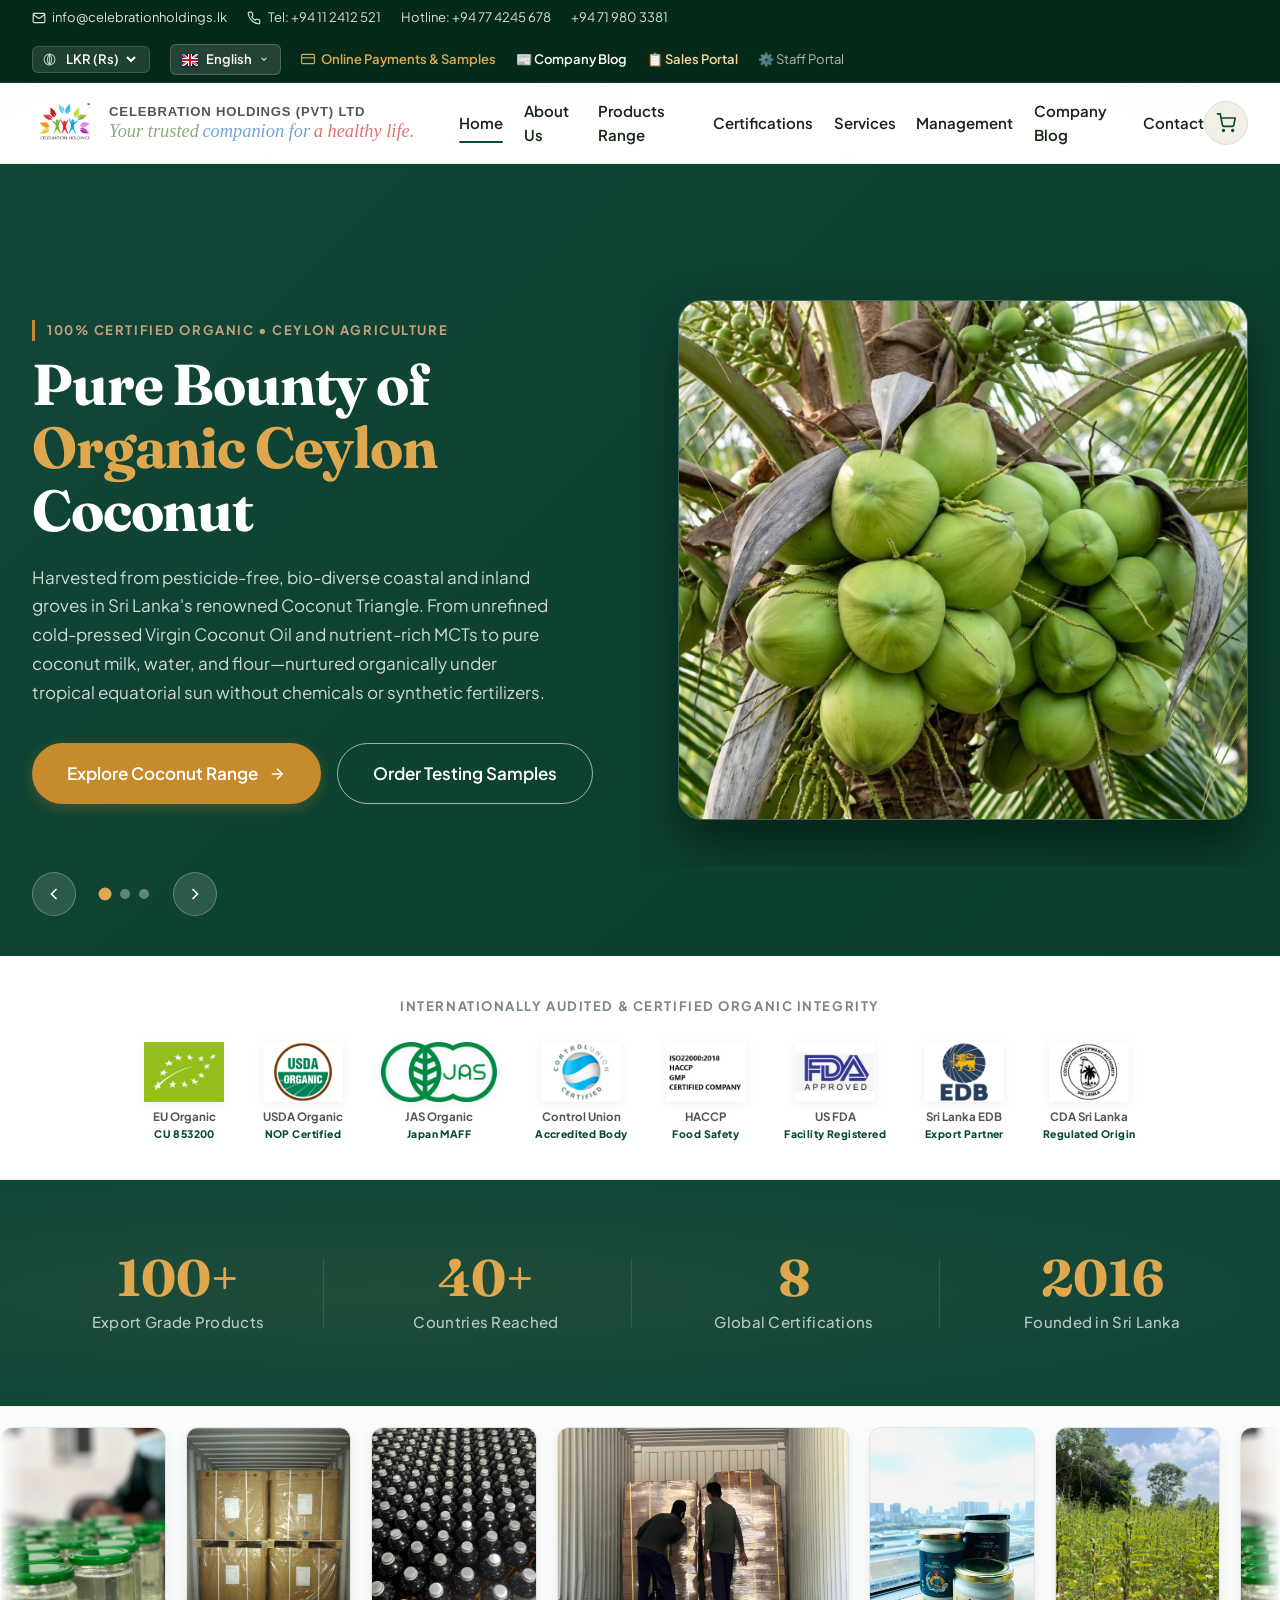
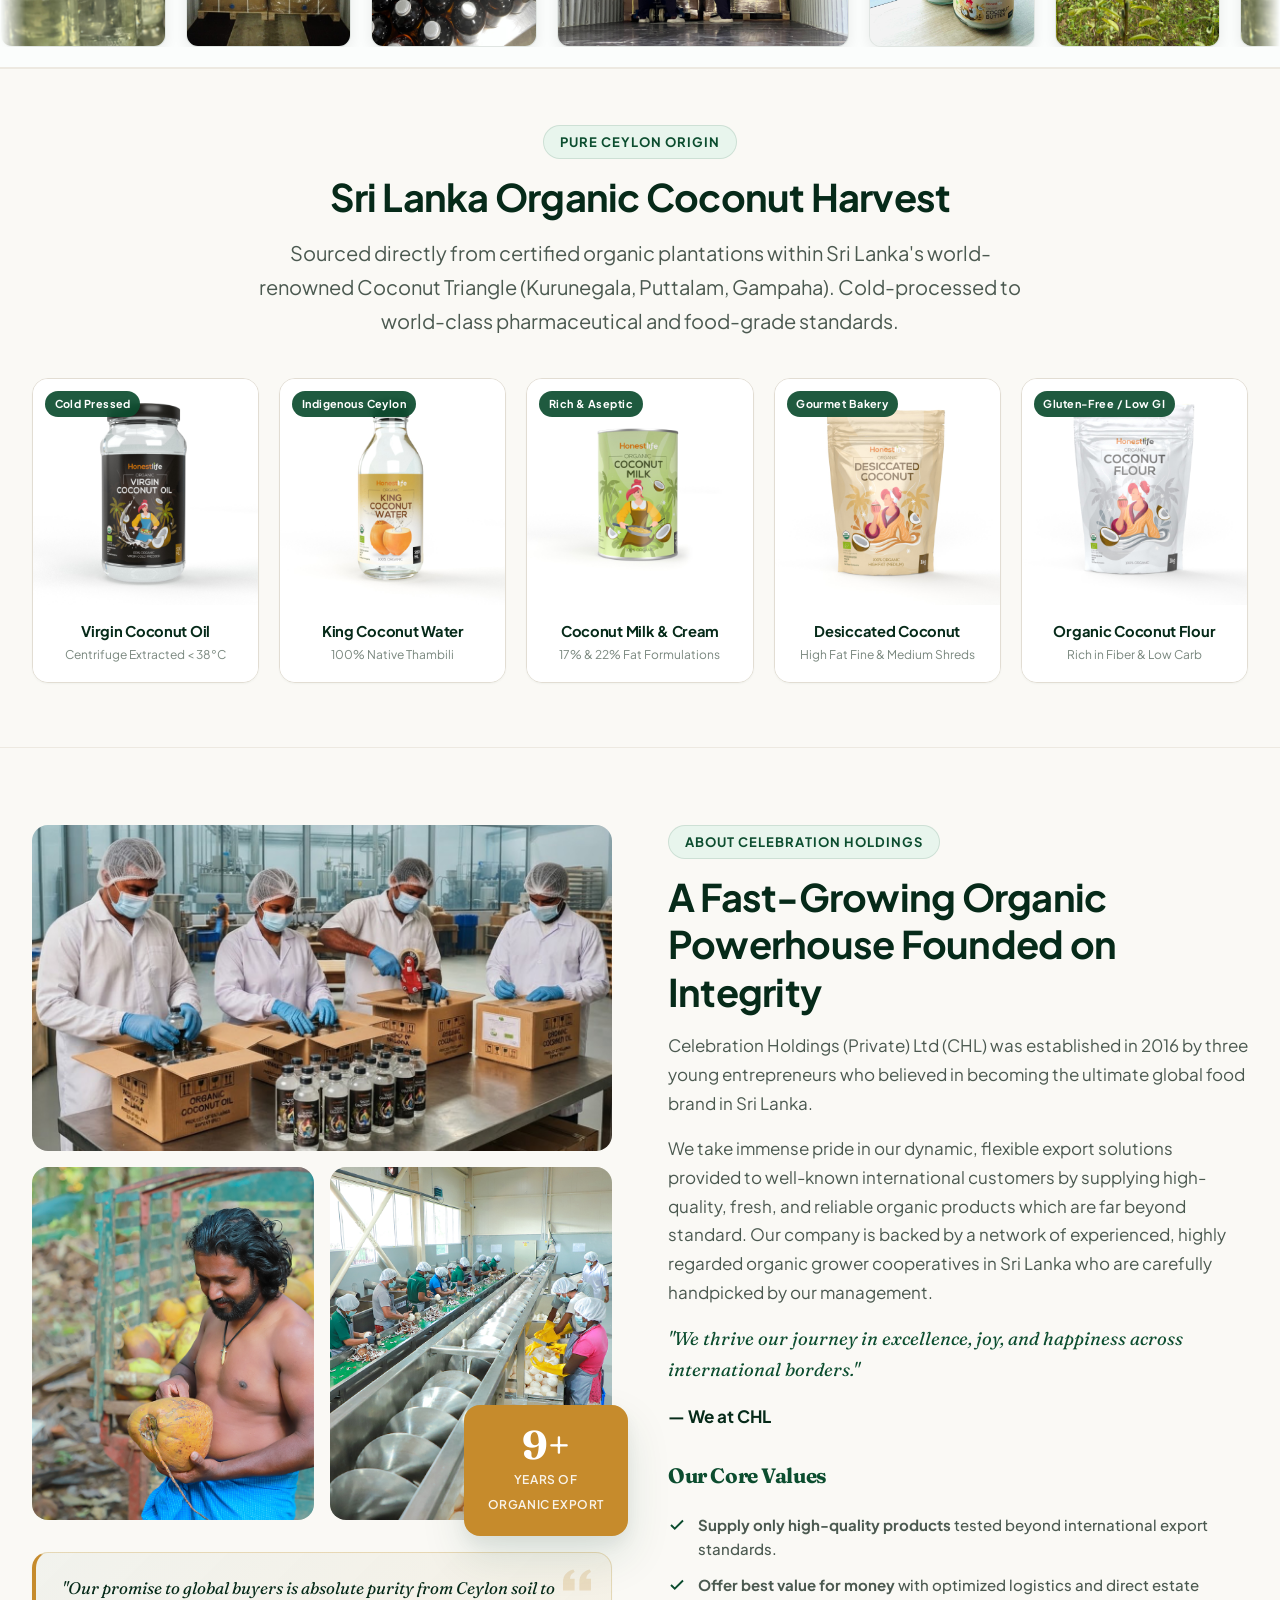
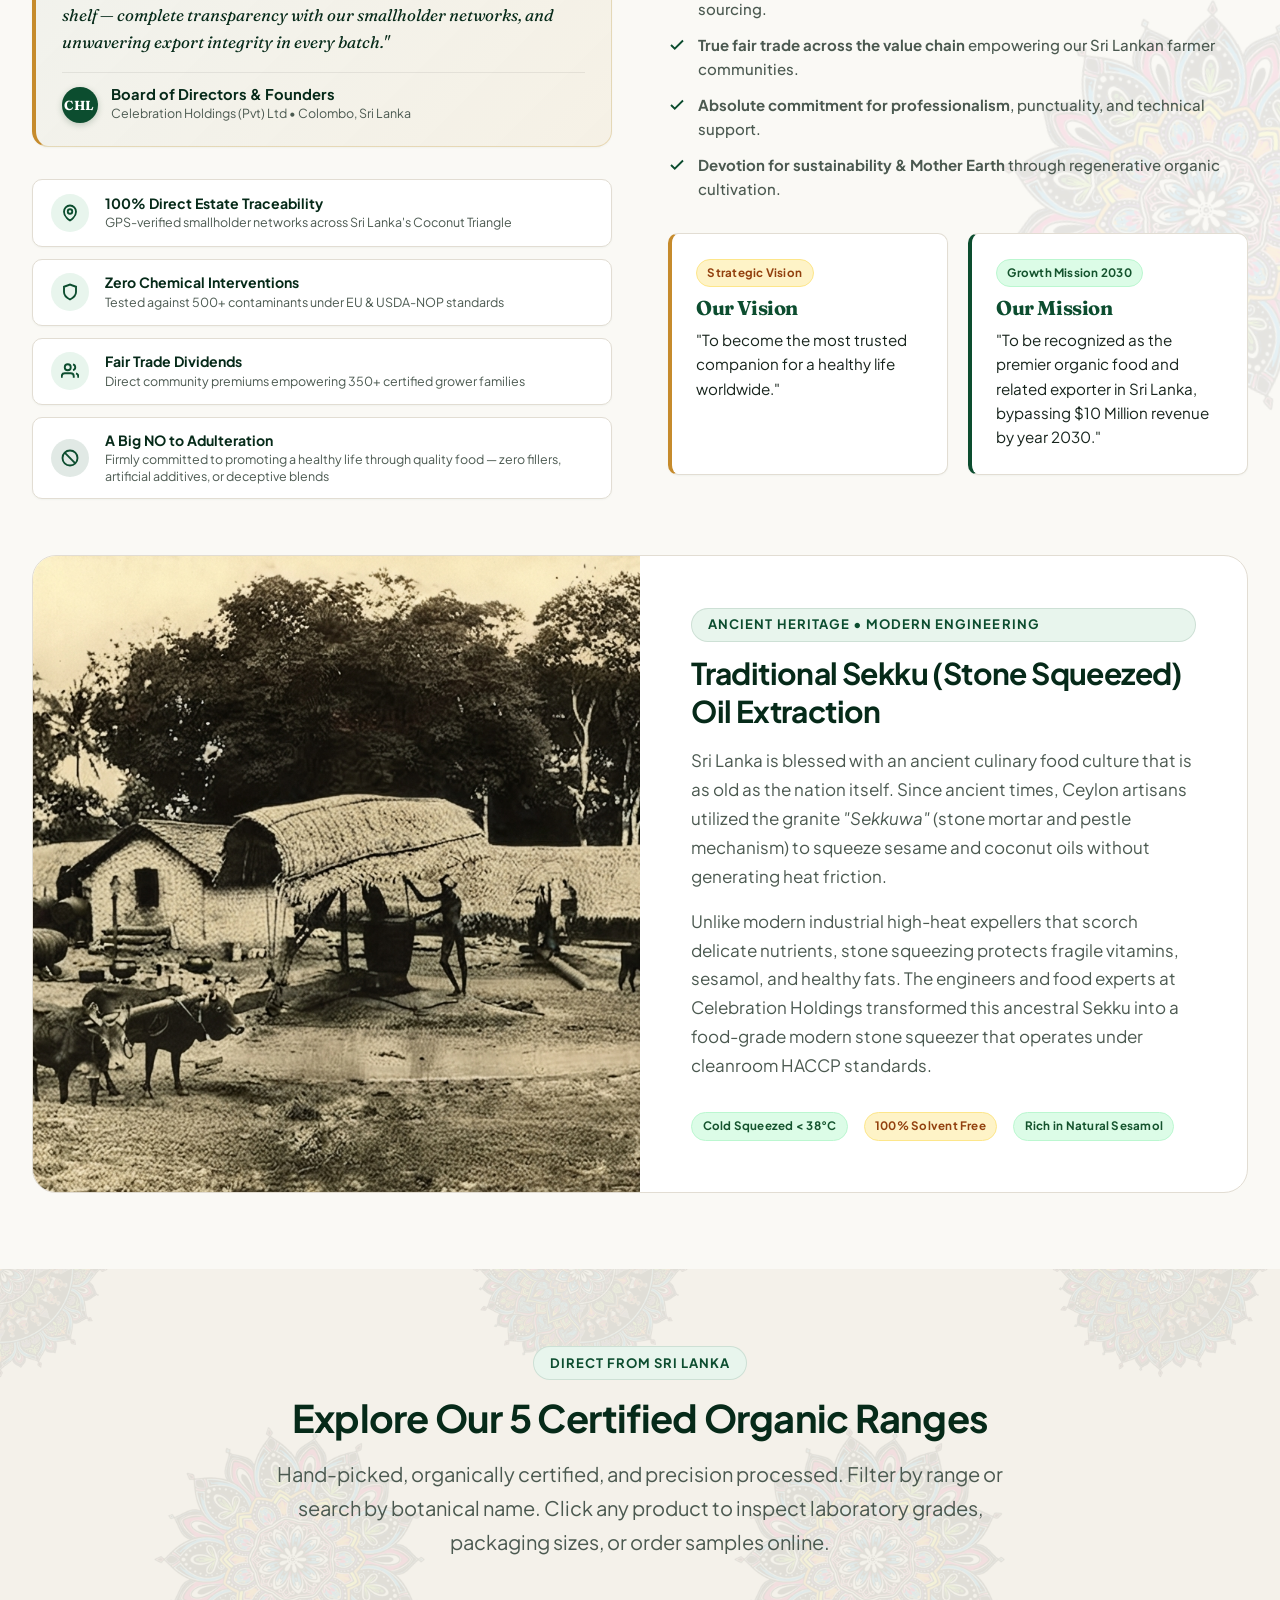
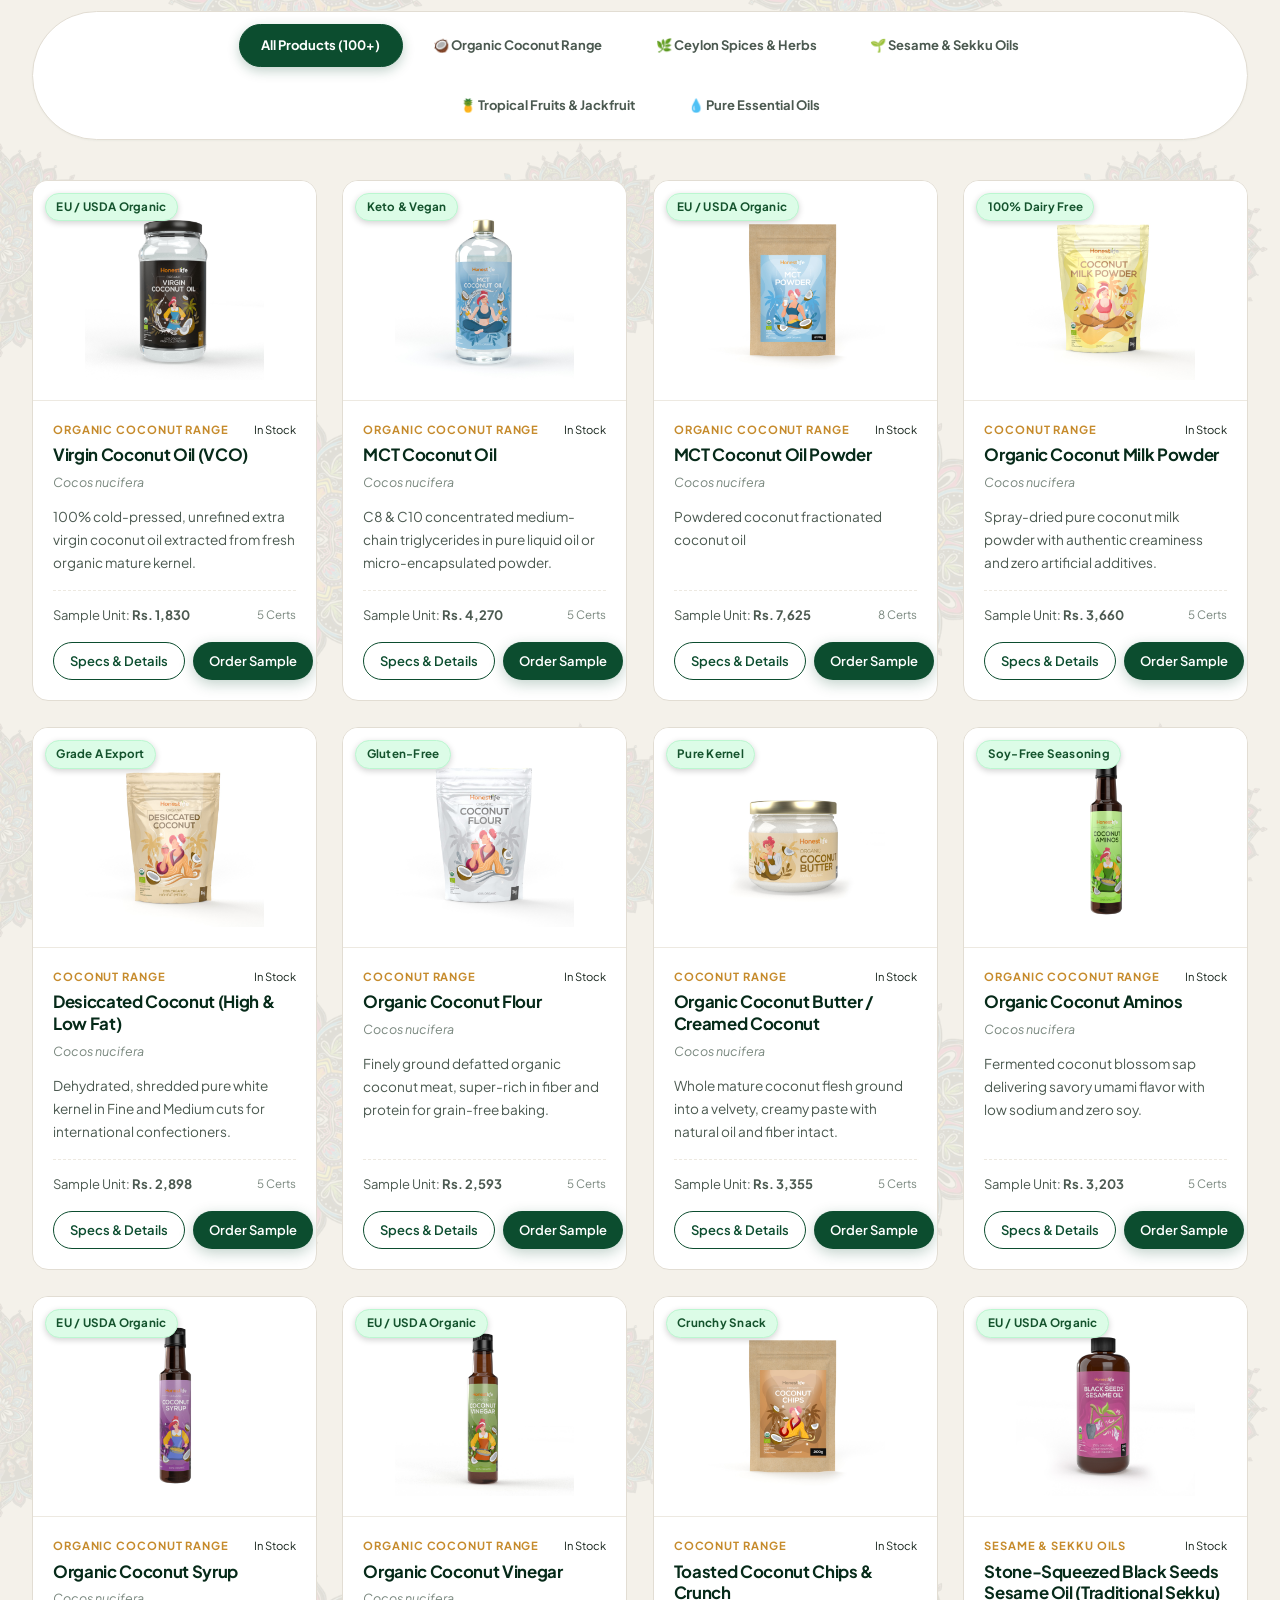
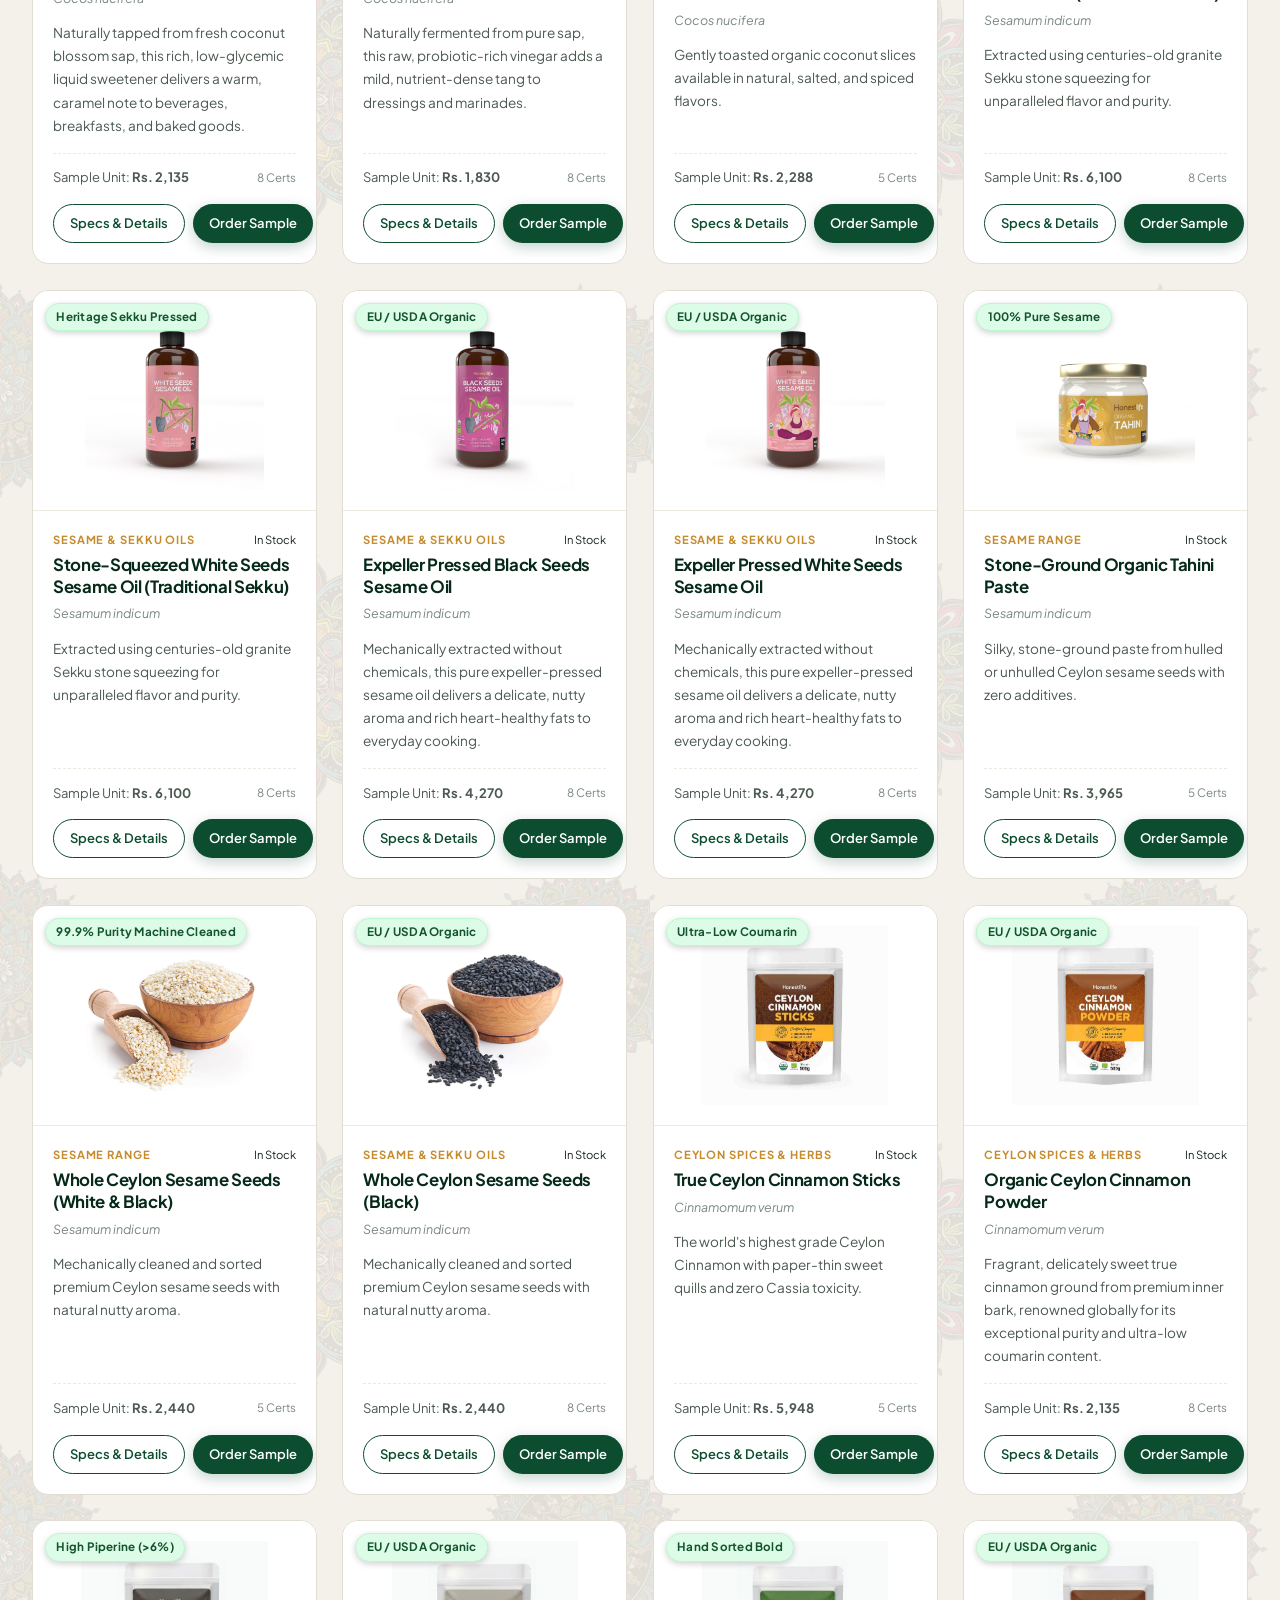
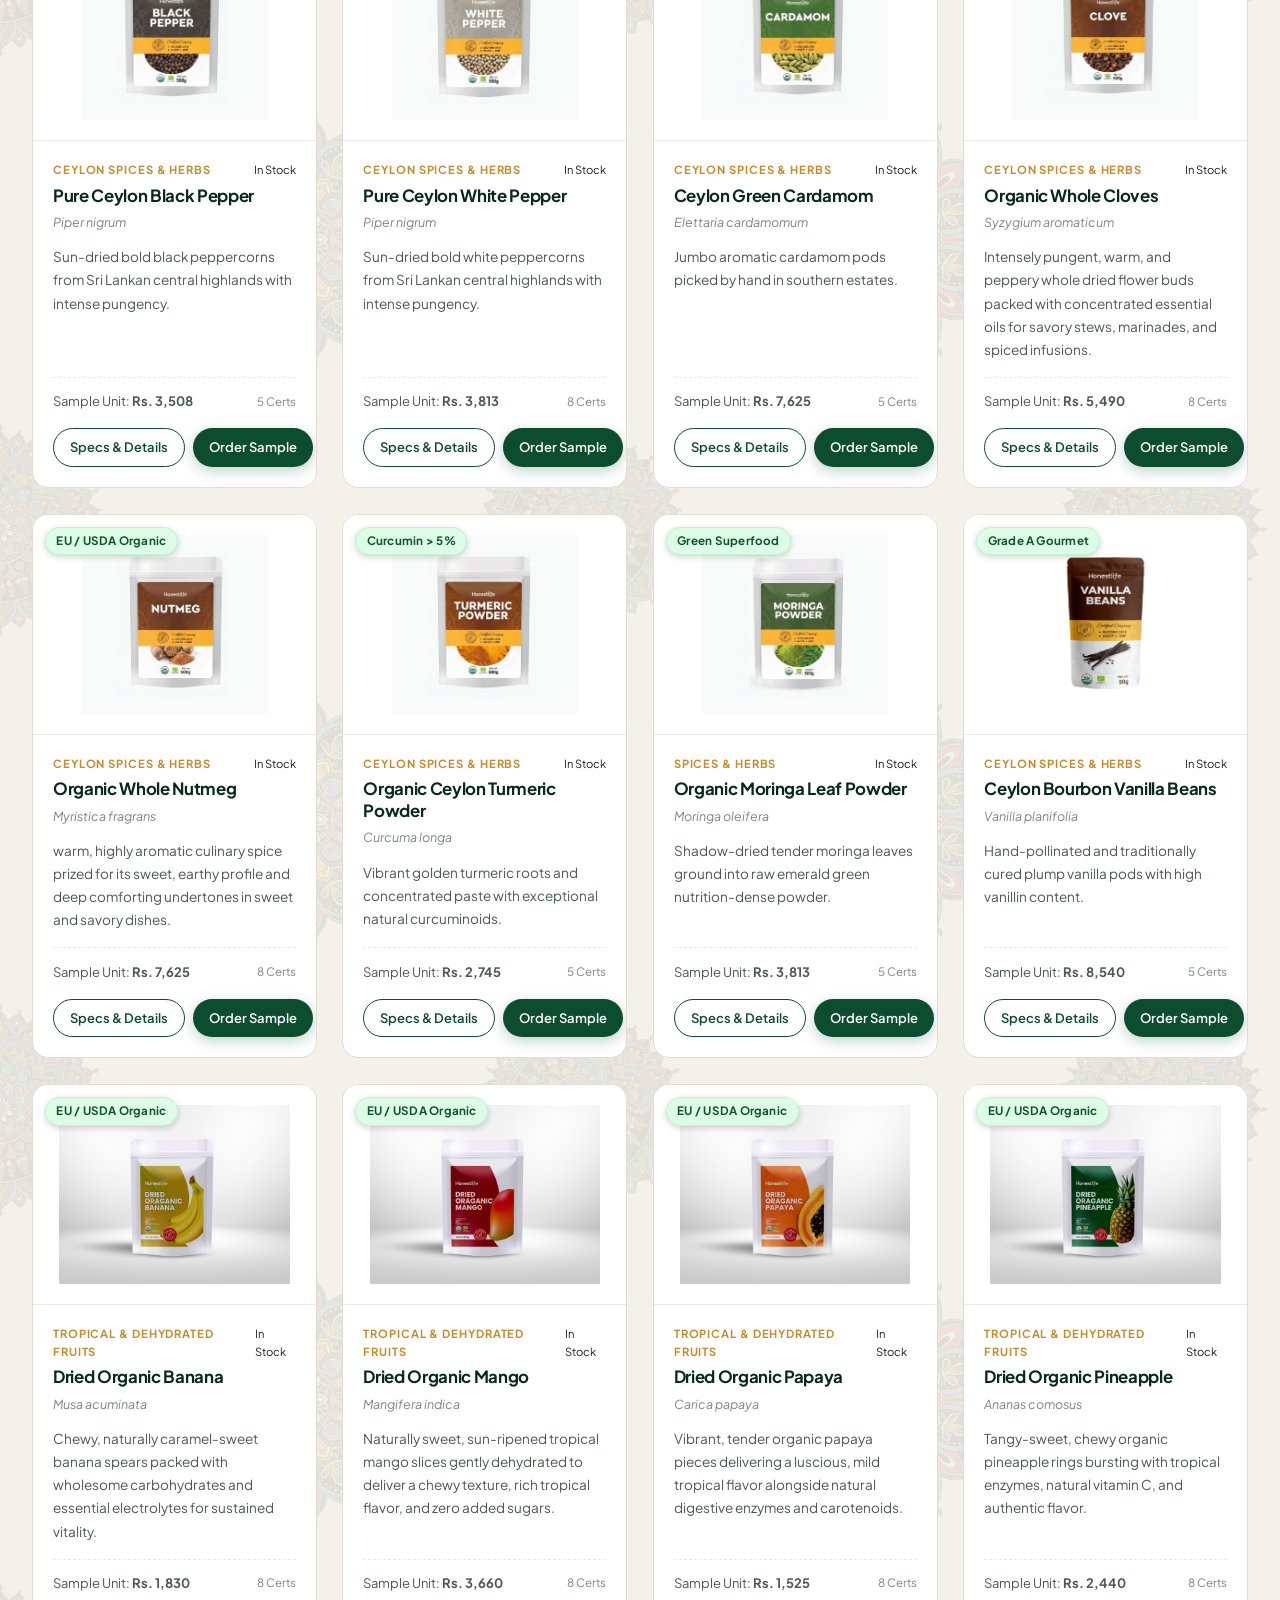
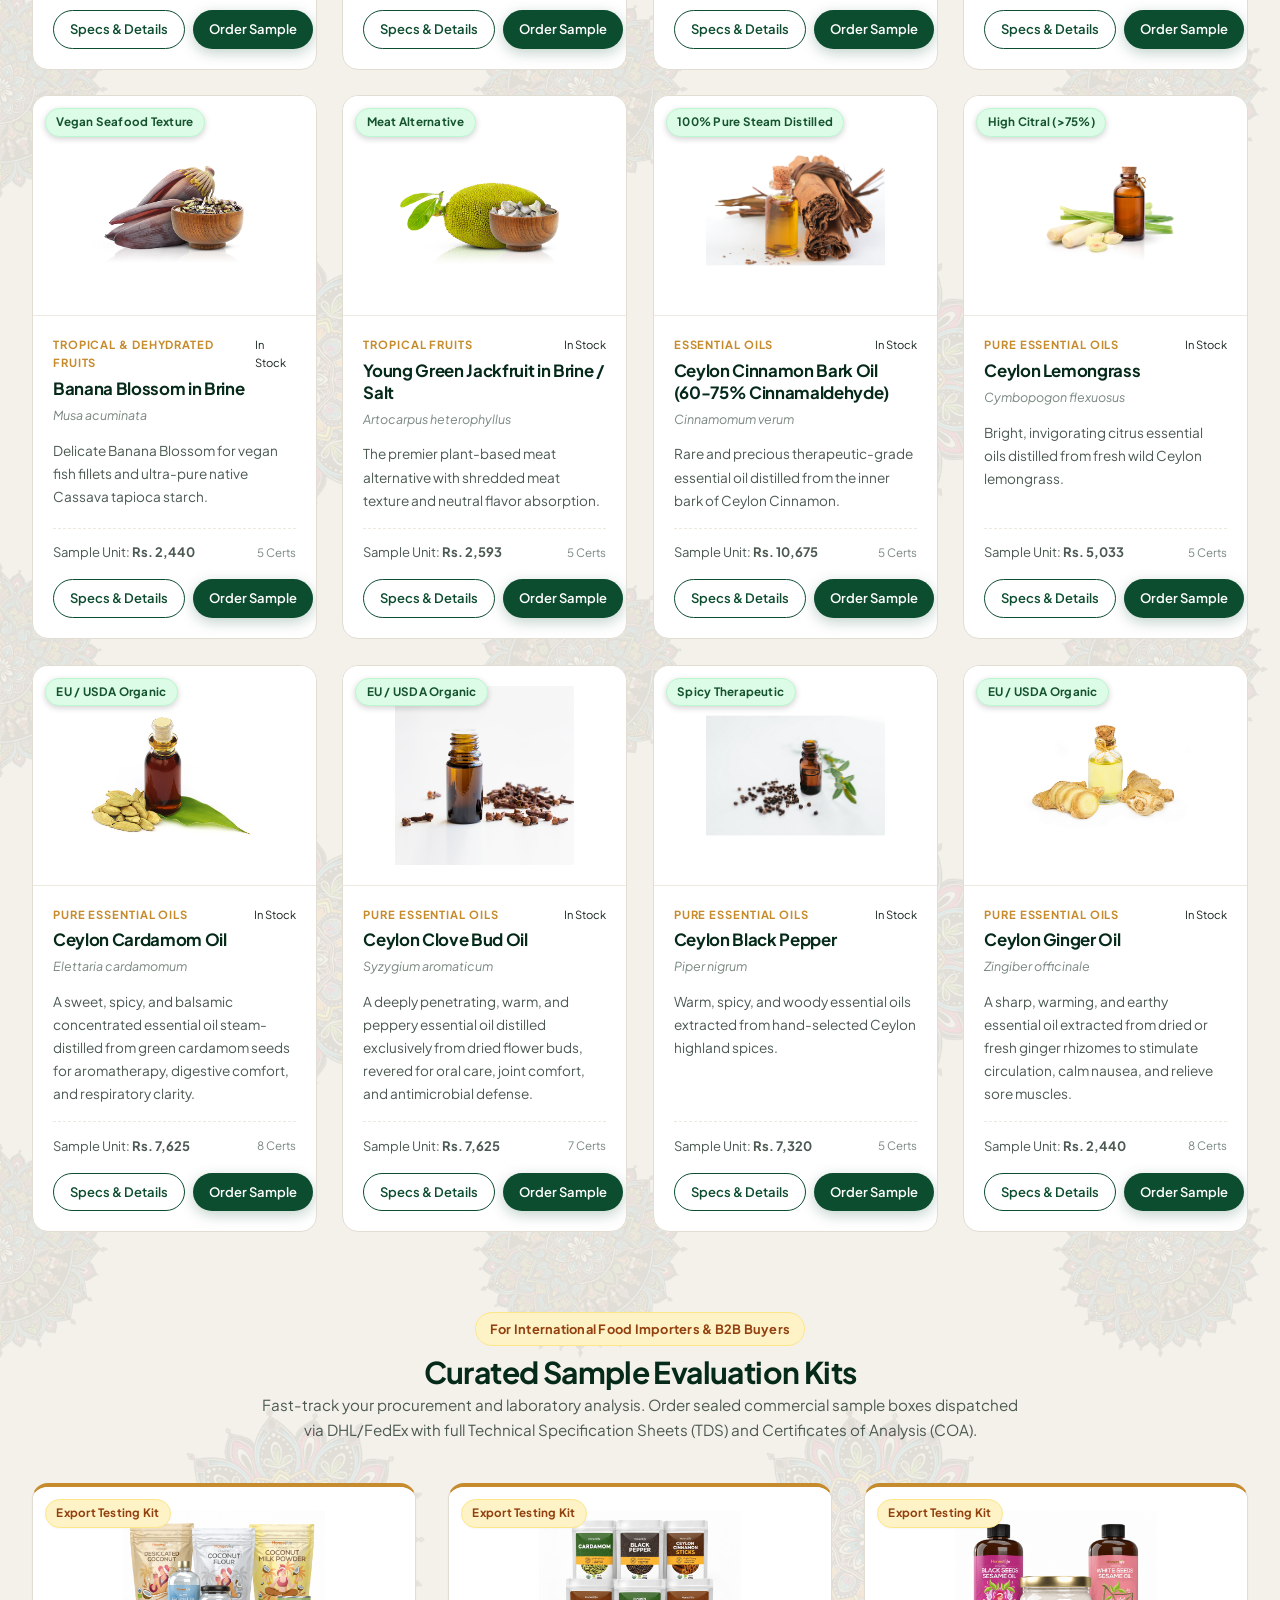
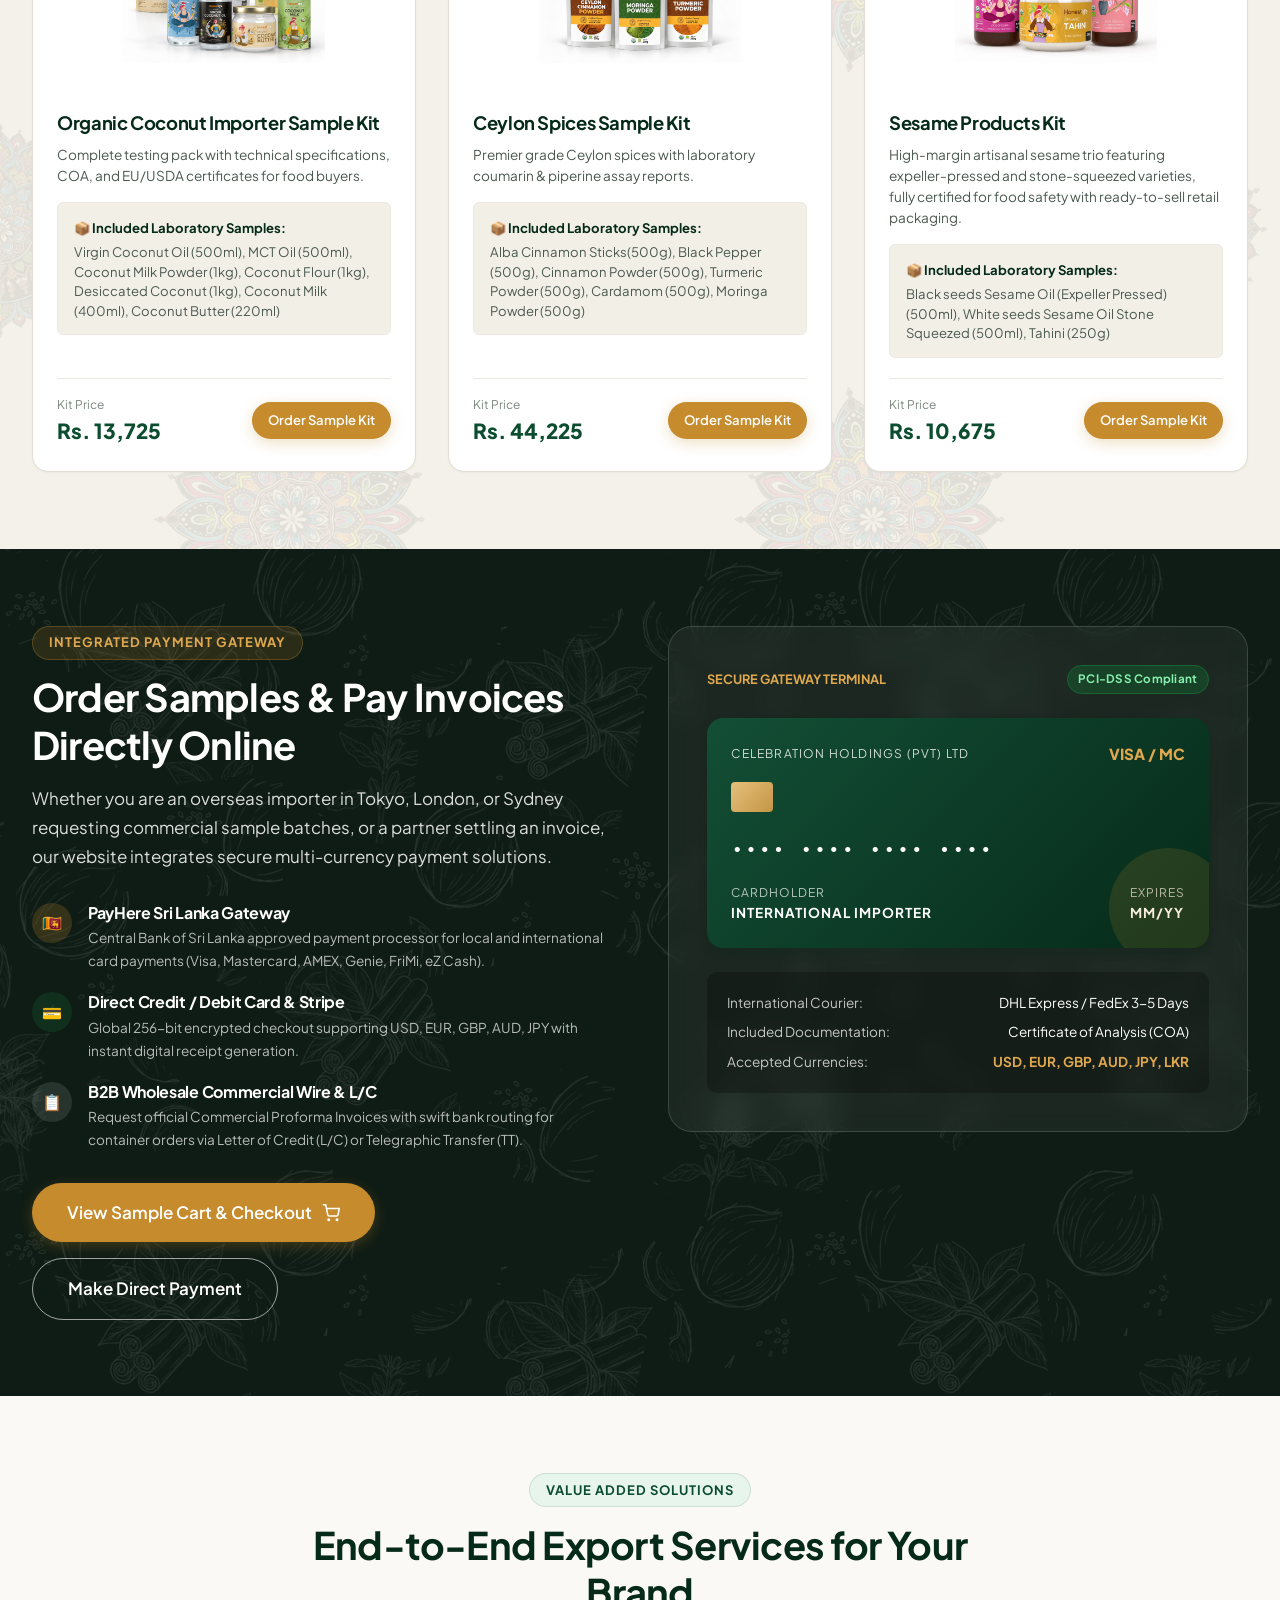
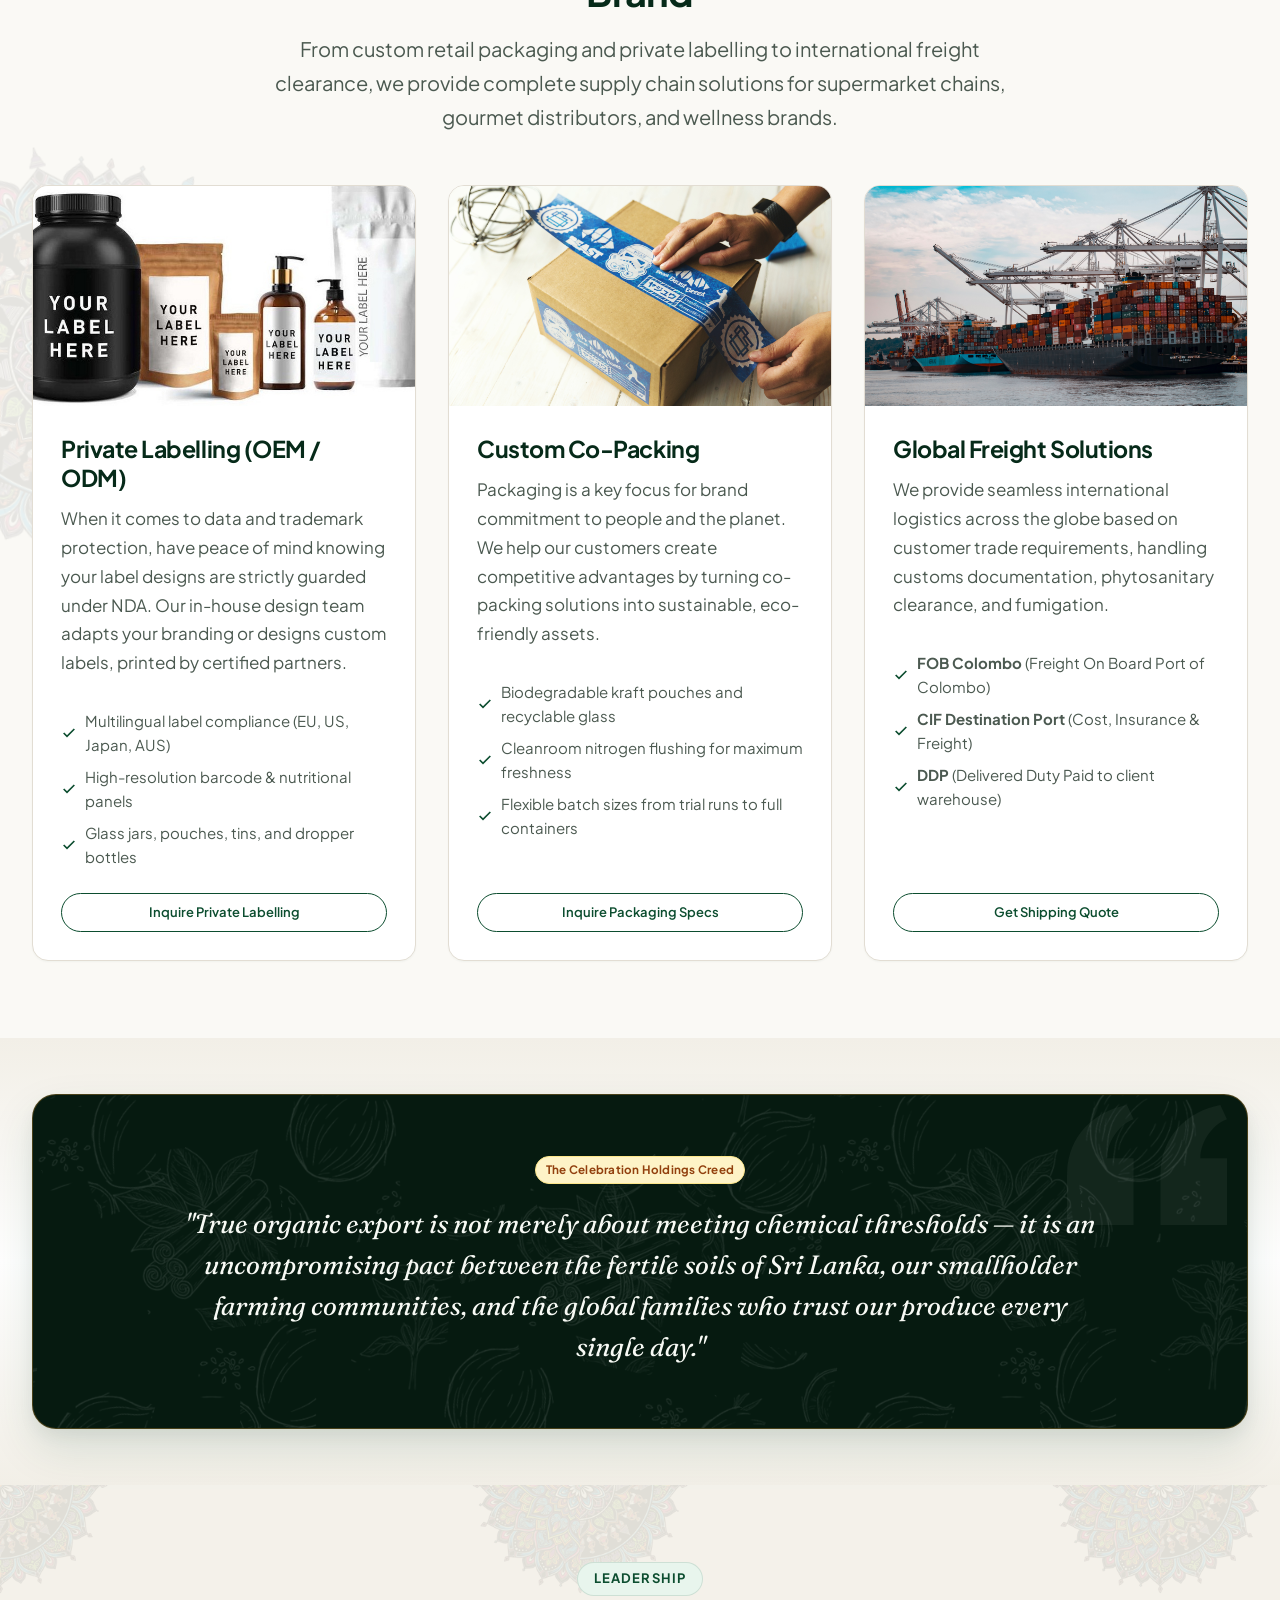
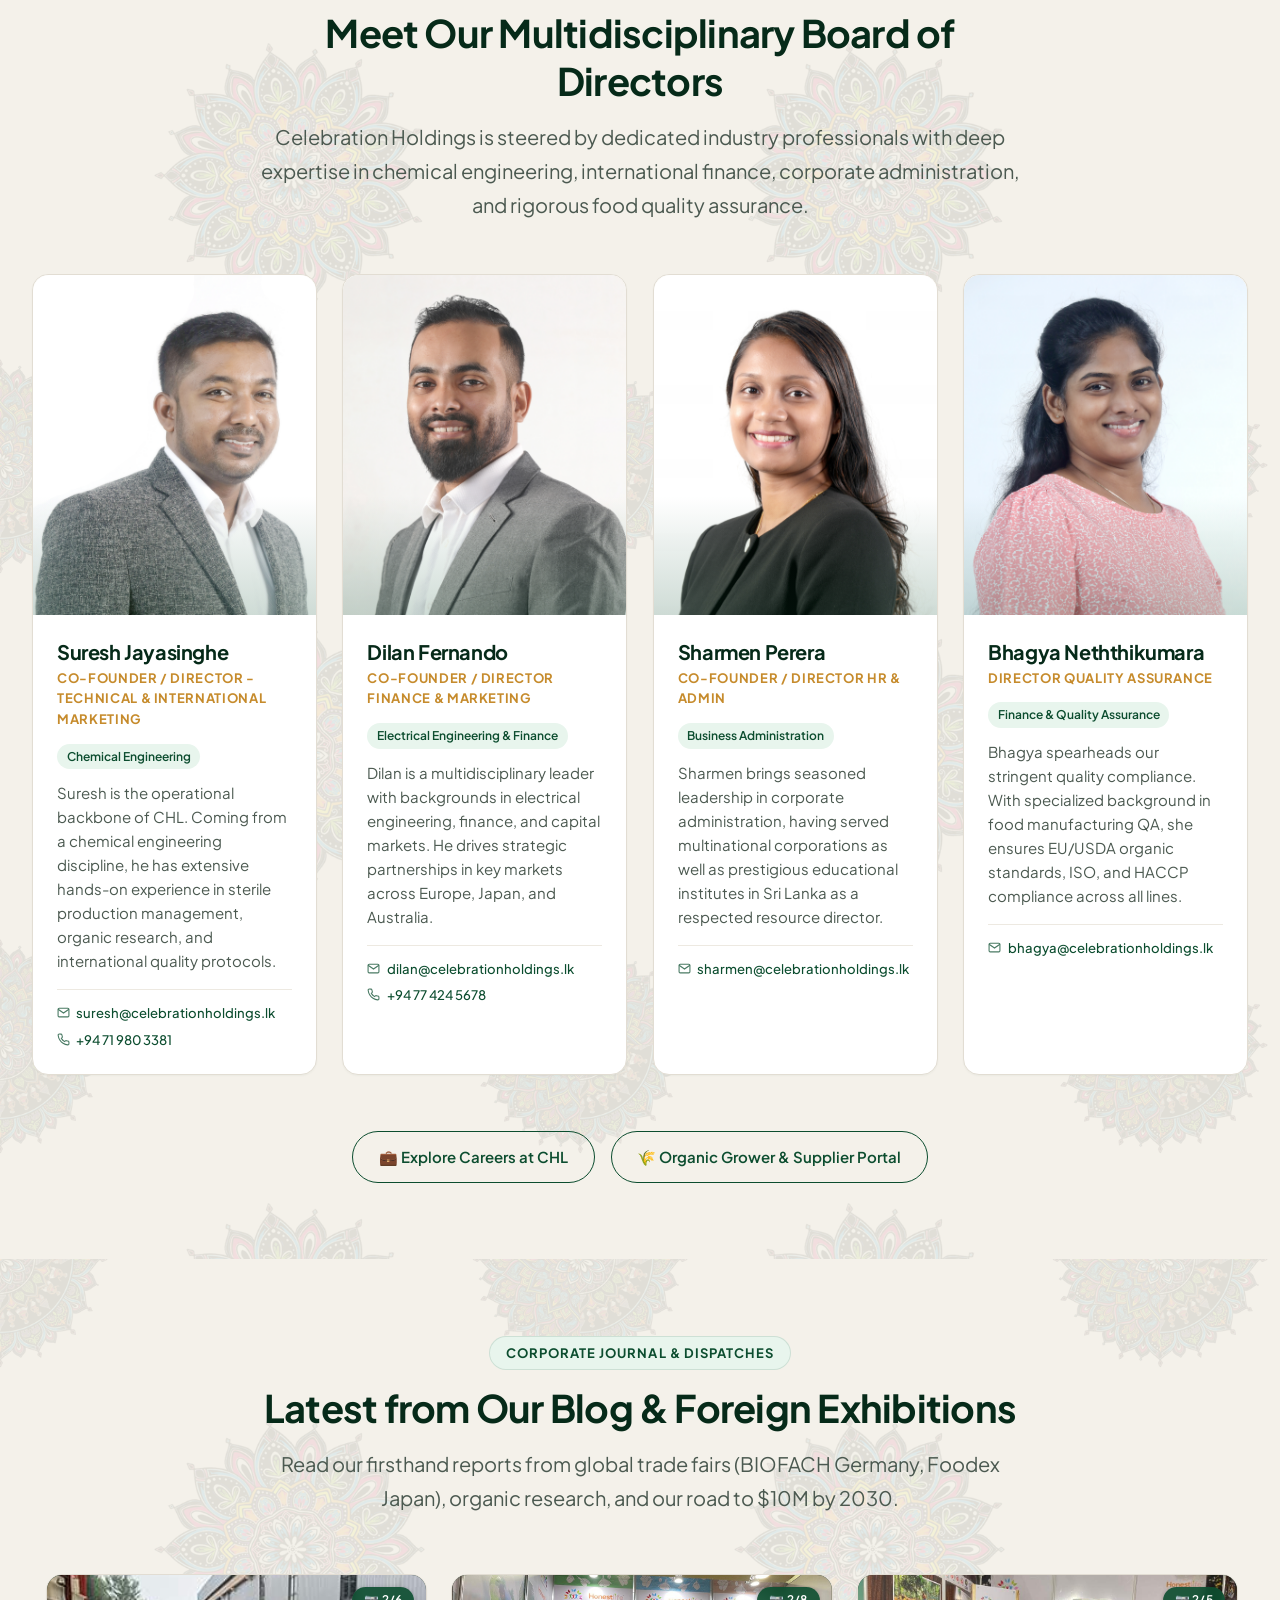
==== commit b6b96840: "feat(seo): add Google Search Console verification file and meta tag" ====
--- a/index.html
+++ b/index.html
@@ -7,6 +7,9 @@
   <meta name="description" content="Celebration Holdings (Private) Ltd (CHL) is a leading certified organic food exporter in Sri Lanka. Supplying premium Virgin Coconut Oil, Ceylon Spices, Stone-Squeezed Sesame, Tropical Fruits, and Essential Oils to Europe, Japan, Australia and global markets.">
   <meta name="keywords" content="Celebration Holdings, CHL, www.chpl.lk, organic coconut oil Sri Lanka, Ceylon cinnamon Alba, true cinnamon, sesame oil sekku, virgin coconut oil, young jackfruit in brine, organic exporter Sri Lanka, PayHere, payment gateway">
   
+  <!-- Google Search Console Verification -->
+  <meta name="google-site-verification" content="google7dbdecbf7ad12465">
+
   <!-- Favicon -->
   <link rel="icon" type="image/jpeg" href="assets/images/logo/chl-logo.jpg">
 
--- a/css/components.css
+++ b/css/components.css
@@ -3329,7 +3329,9 @@
 }
 
 .blog-carousel-card:hover .inner-photo-slide img,
-.blog-carousel-card:hover .inner-photo-slider > img {
+.blog-carousel-card:hover .inner-photo-slider > img,
+.blog-card:hover .inner-photo-slide img,
+.blog-card:hover .inner-photo-slider > img {
   transform: scale(1.04);
 }
 
@@ -3340,7 +3342,7 @@
   width: 28px;
   height: 28px;
   border-radius: 50%;
-  background: rgba(255, 255, 255, 0.88);
+  background: rgba(255, 255, 255, 0.9);
   color: var(--color-primary-dark);
   border: none;
   font-size: 16px;
@@ -3375,16 +3377,19 @@
   position: absolute;
   top: 12px;
   right: 12px;
-  background: rgba(12, 77, 47, 0.85);
+  background: rgba(12, 77, 47, 0.9);
   color: #ffffff;
-  font-size: 0.7rem;
-  font-weight: 700;
-  padding: 3px 8px;
-  border-radius: 12px;
+  font-size: 0.74rem;
+  font-weight: 600;
+  padding: 4px 12px;
+  border-radius: 20px;
   z-index: 6;
   backdrop-filter: blur(4px);
   box-shadow: 0 1px 4px rgba(0, 0, 0, 0.25);
   letter-spacing: 0.02em;
+  display: inline-flex;
+  align-items: center;
+  gap: 4px;
 }
 
 .inner-photo-dots {
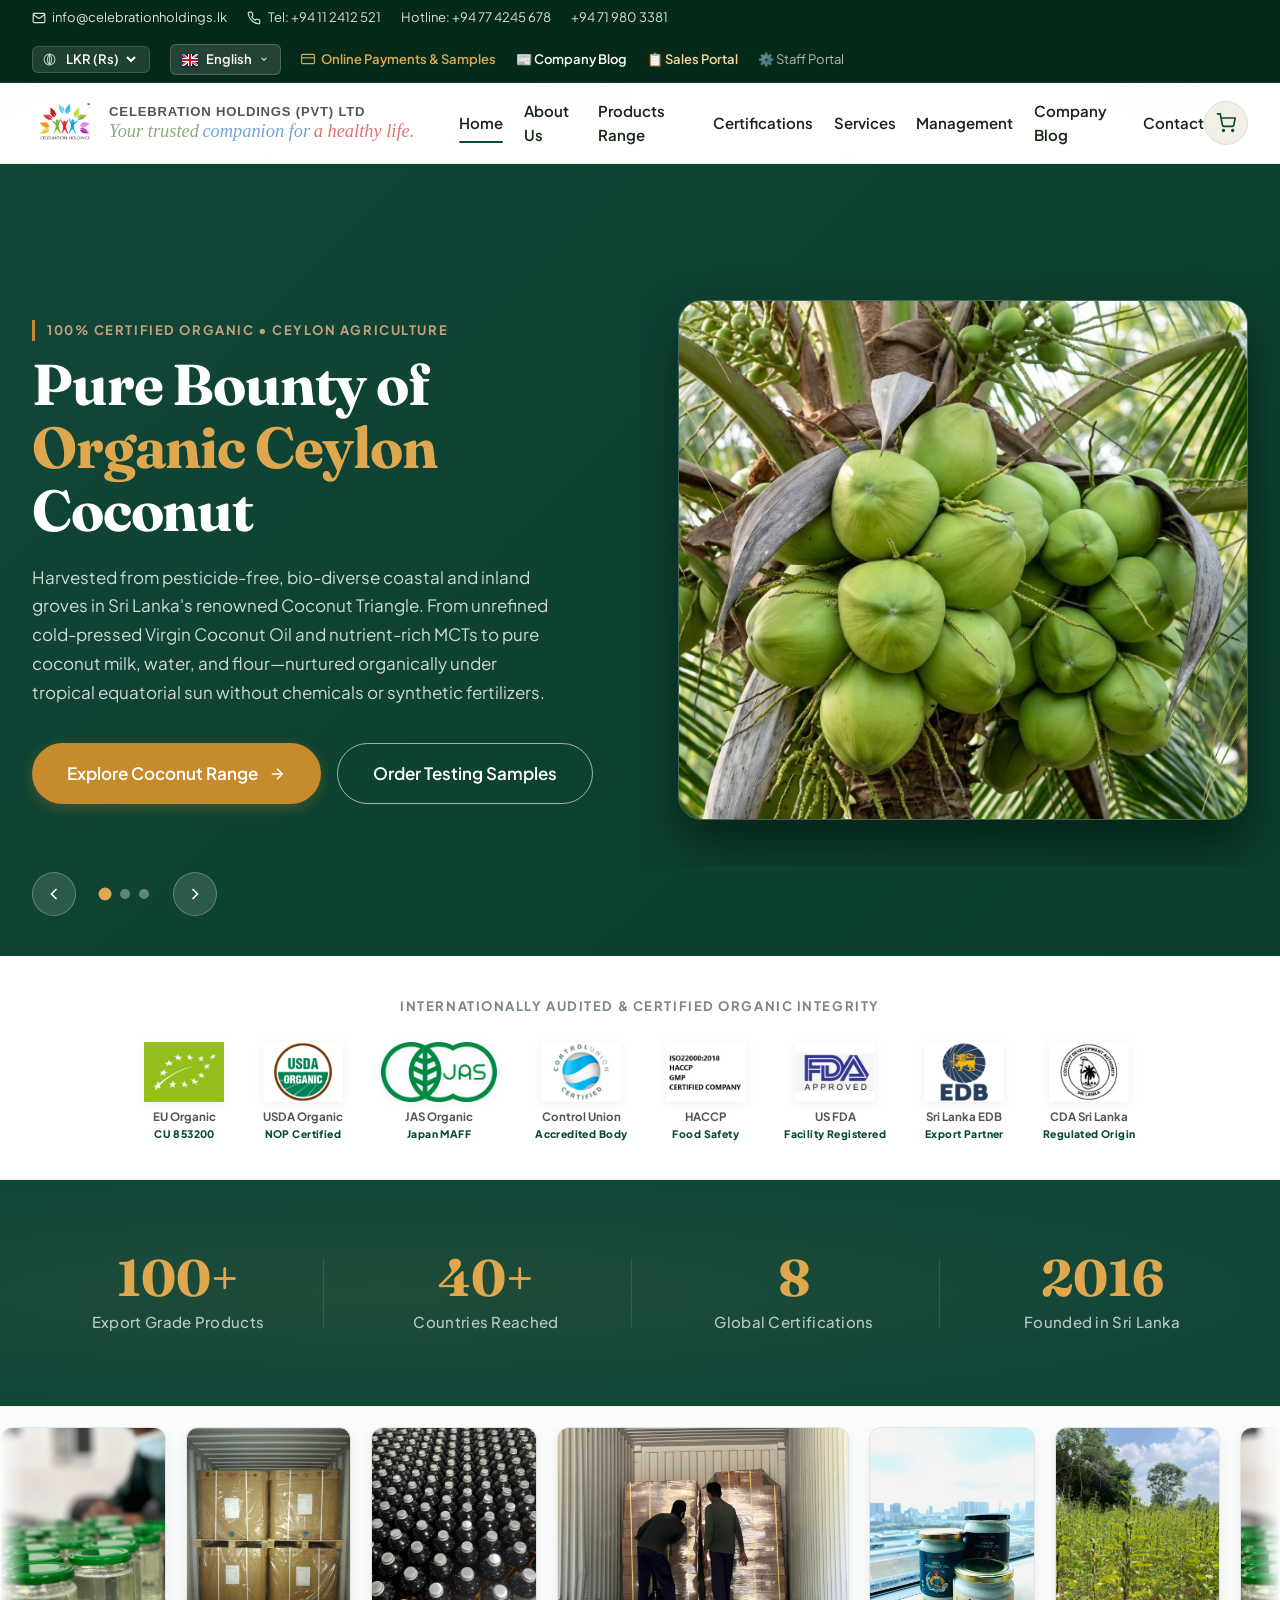
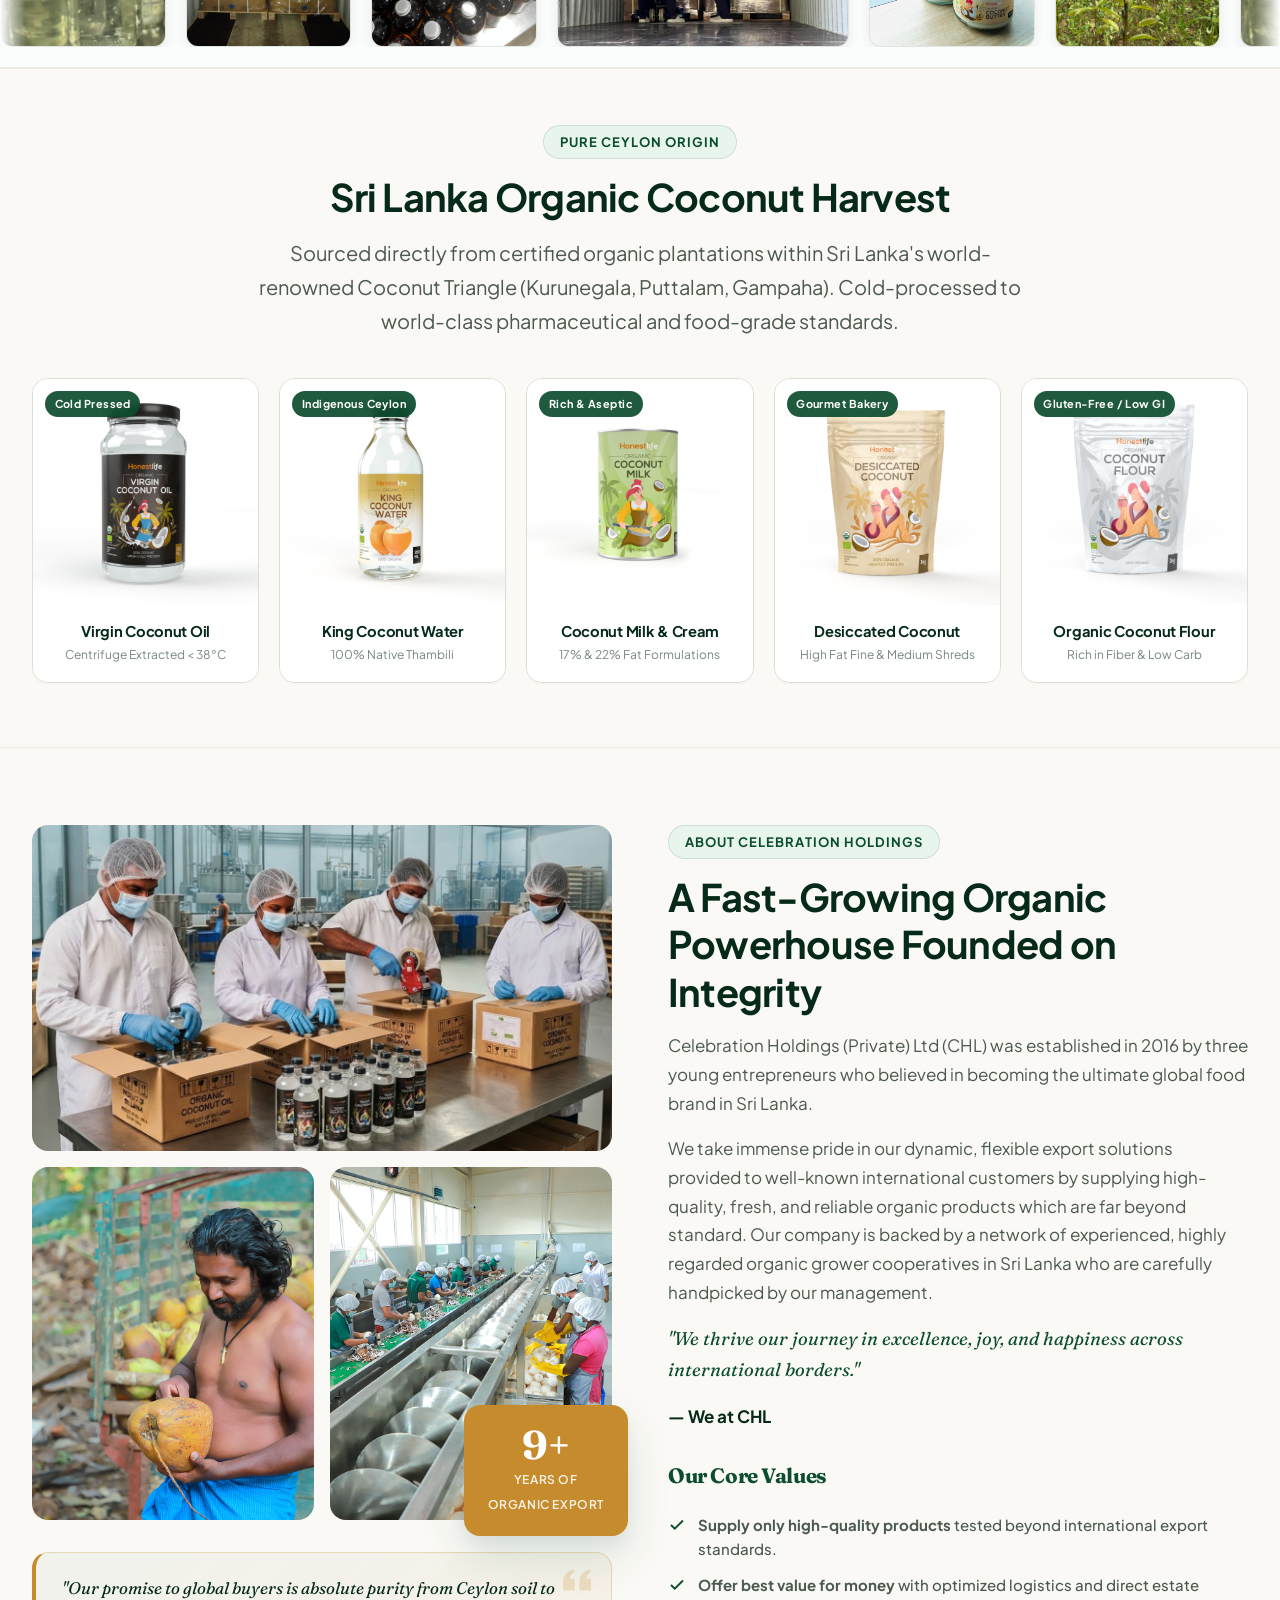
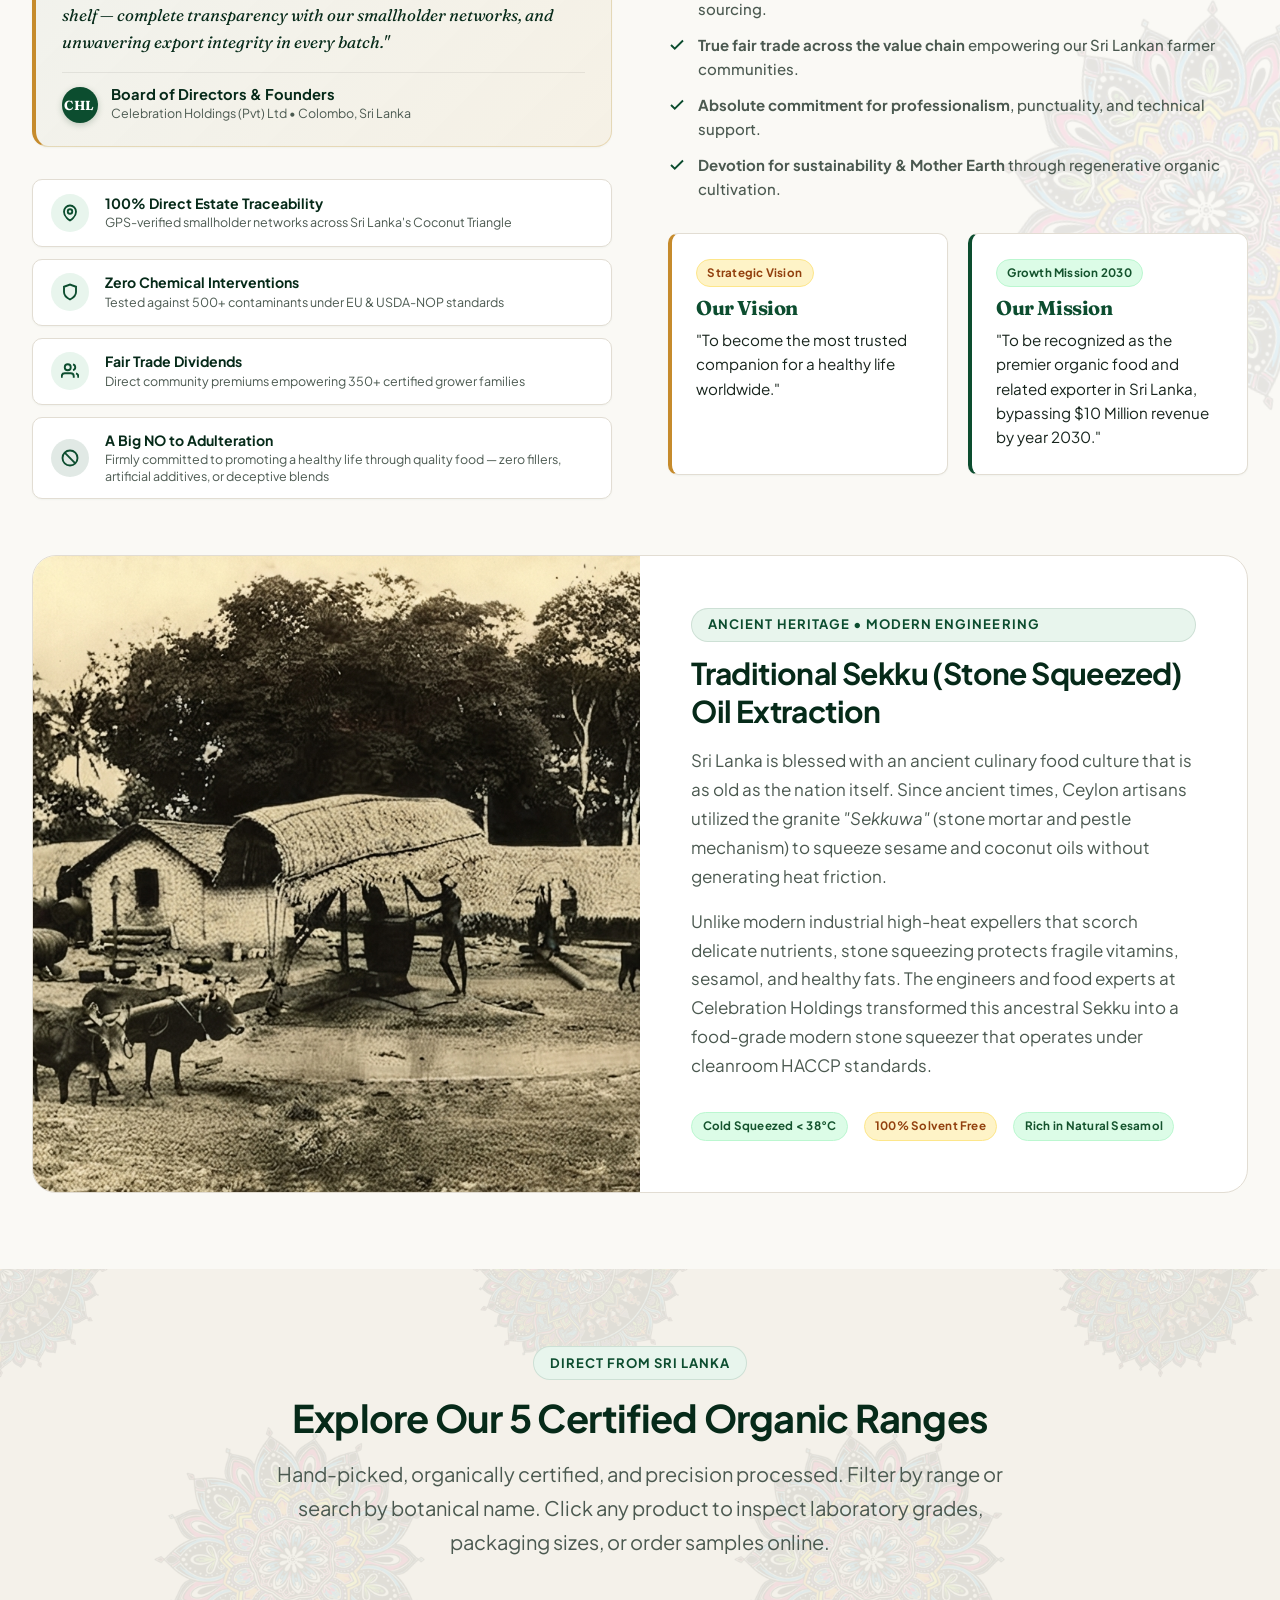
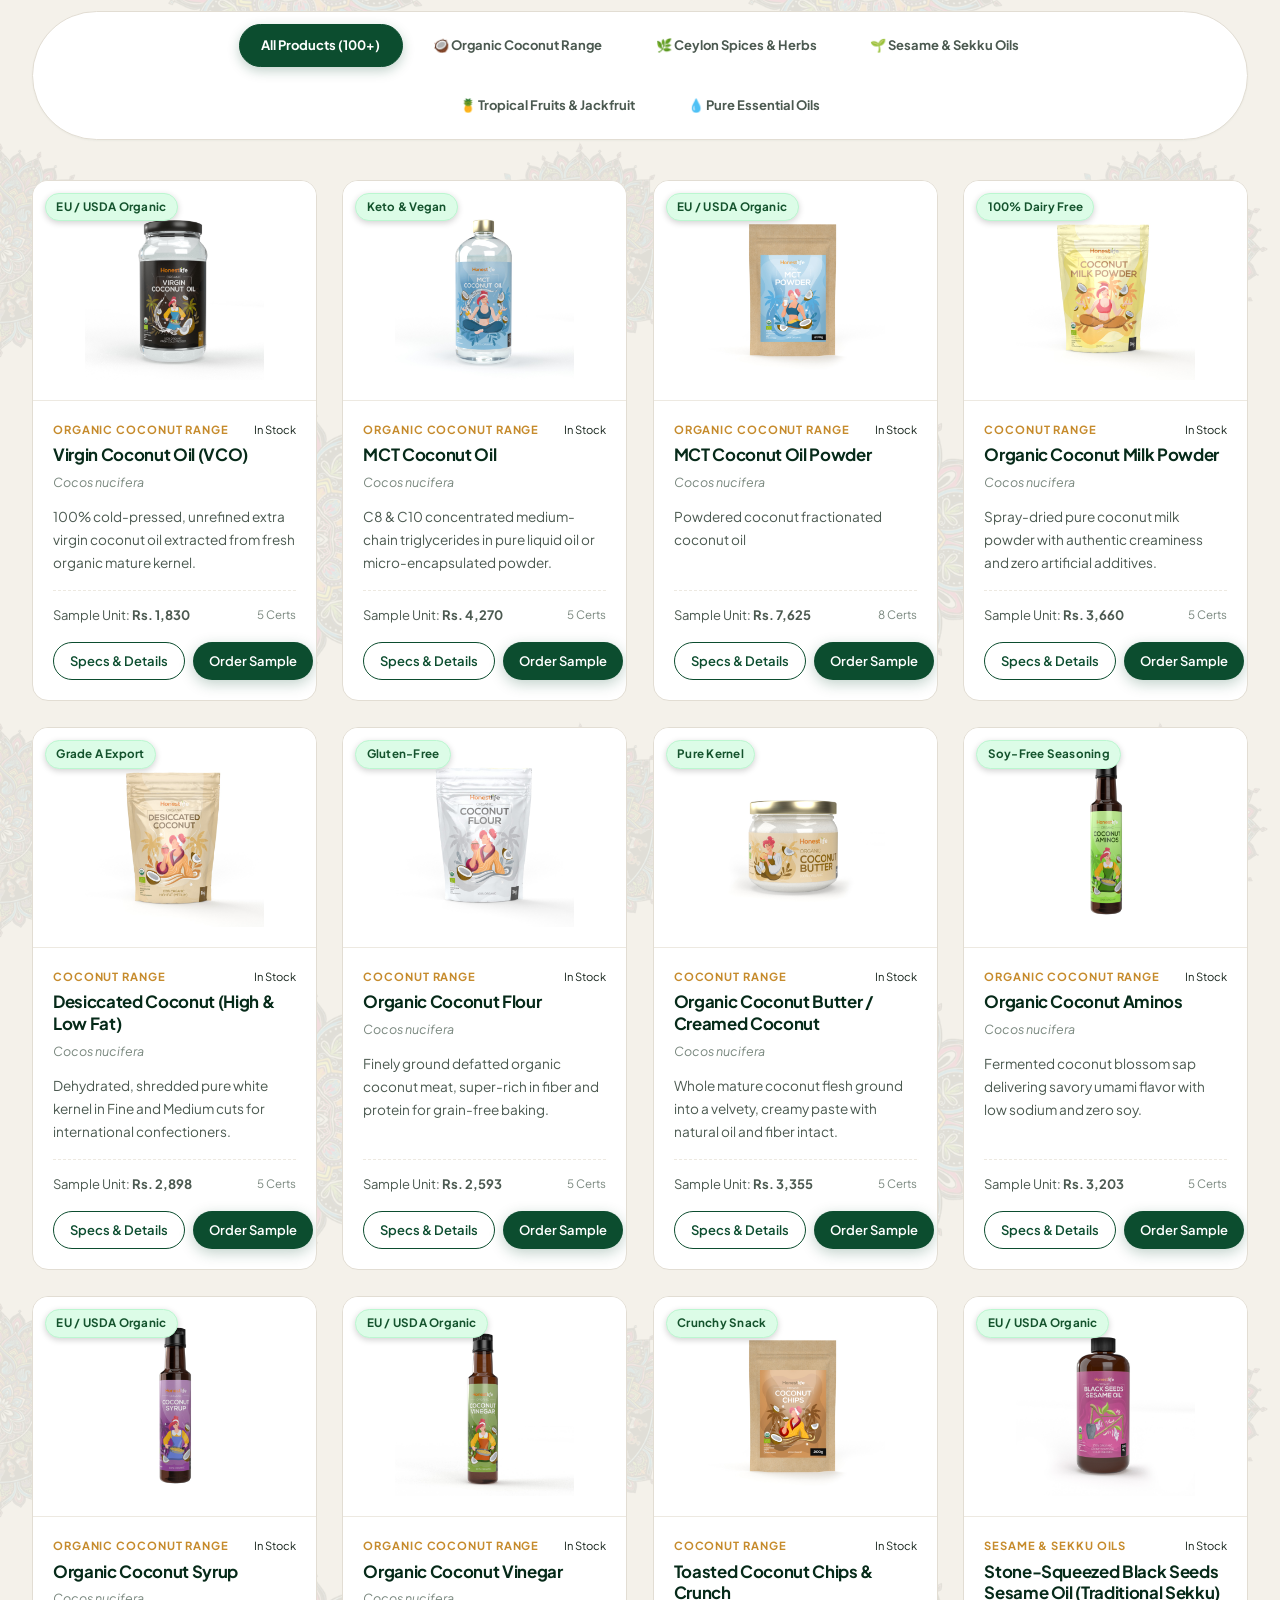
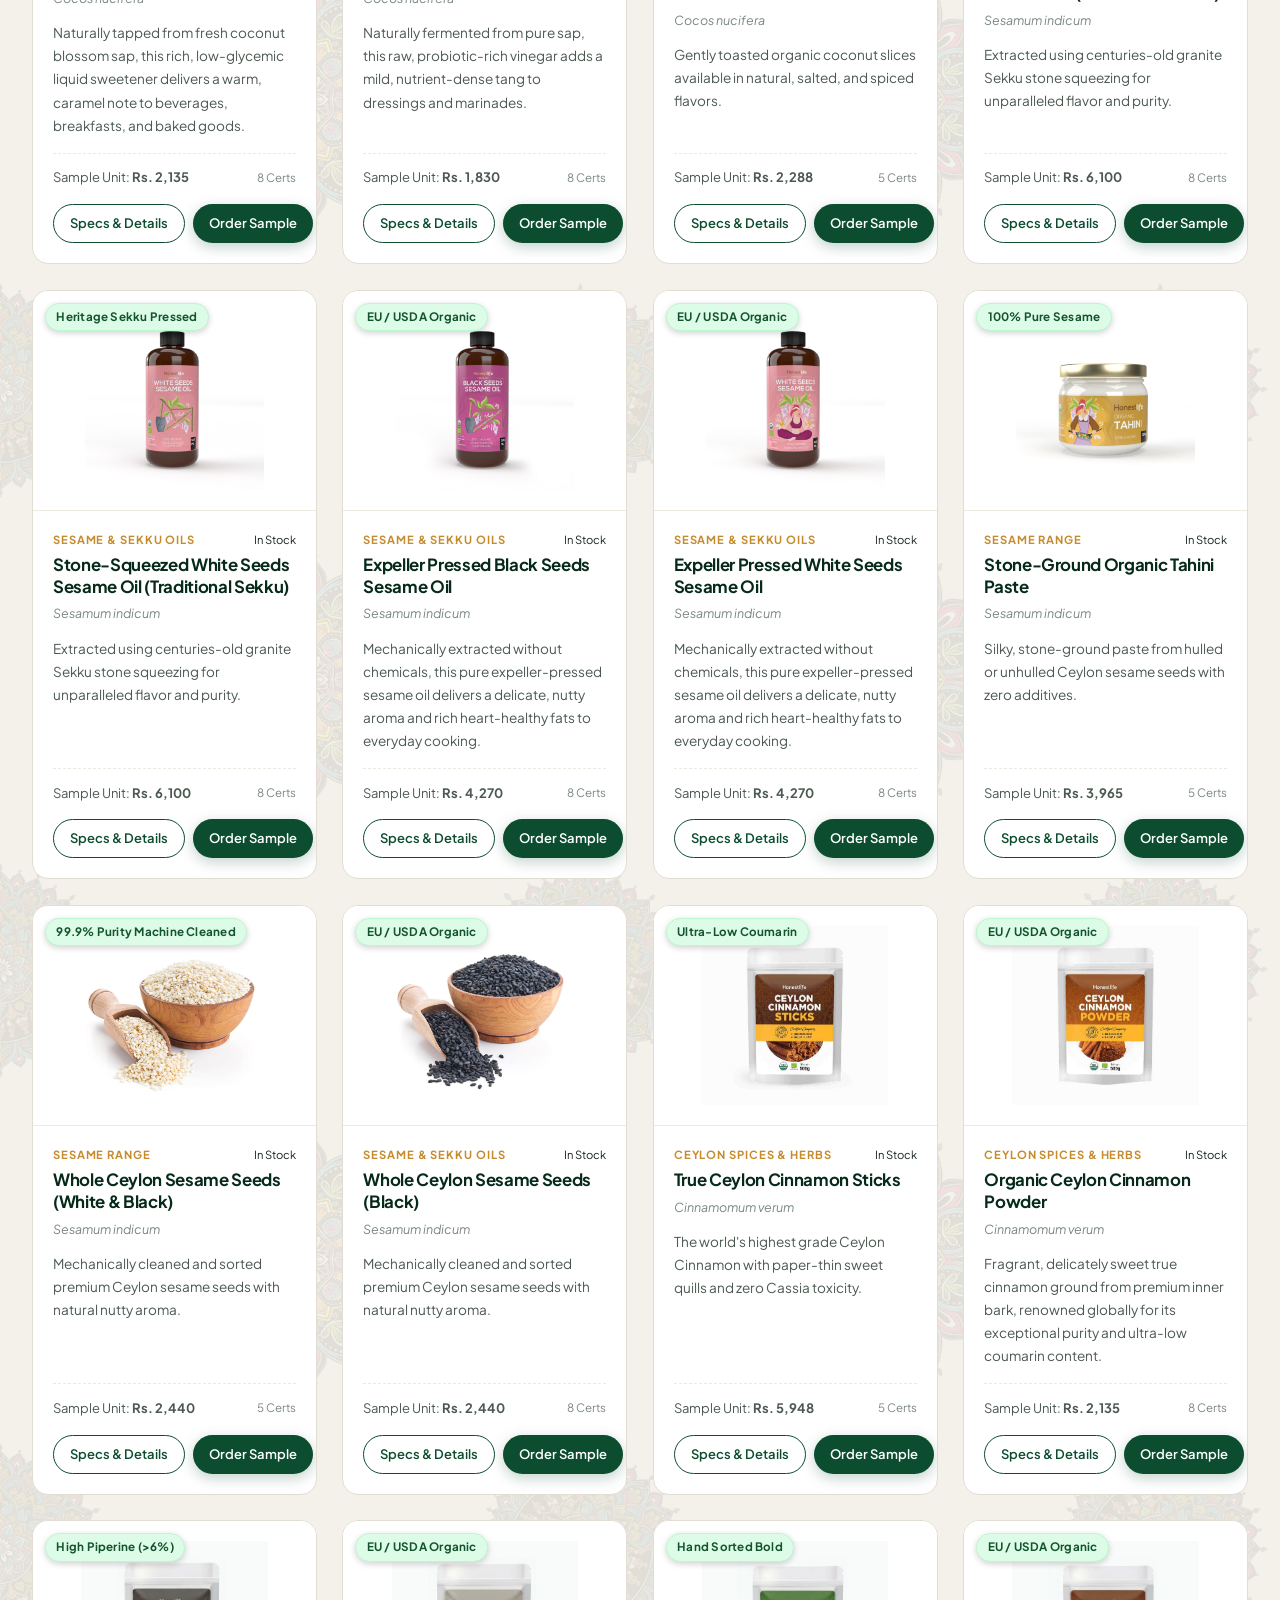
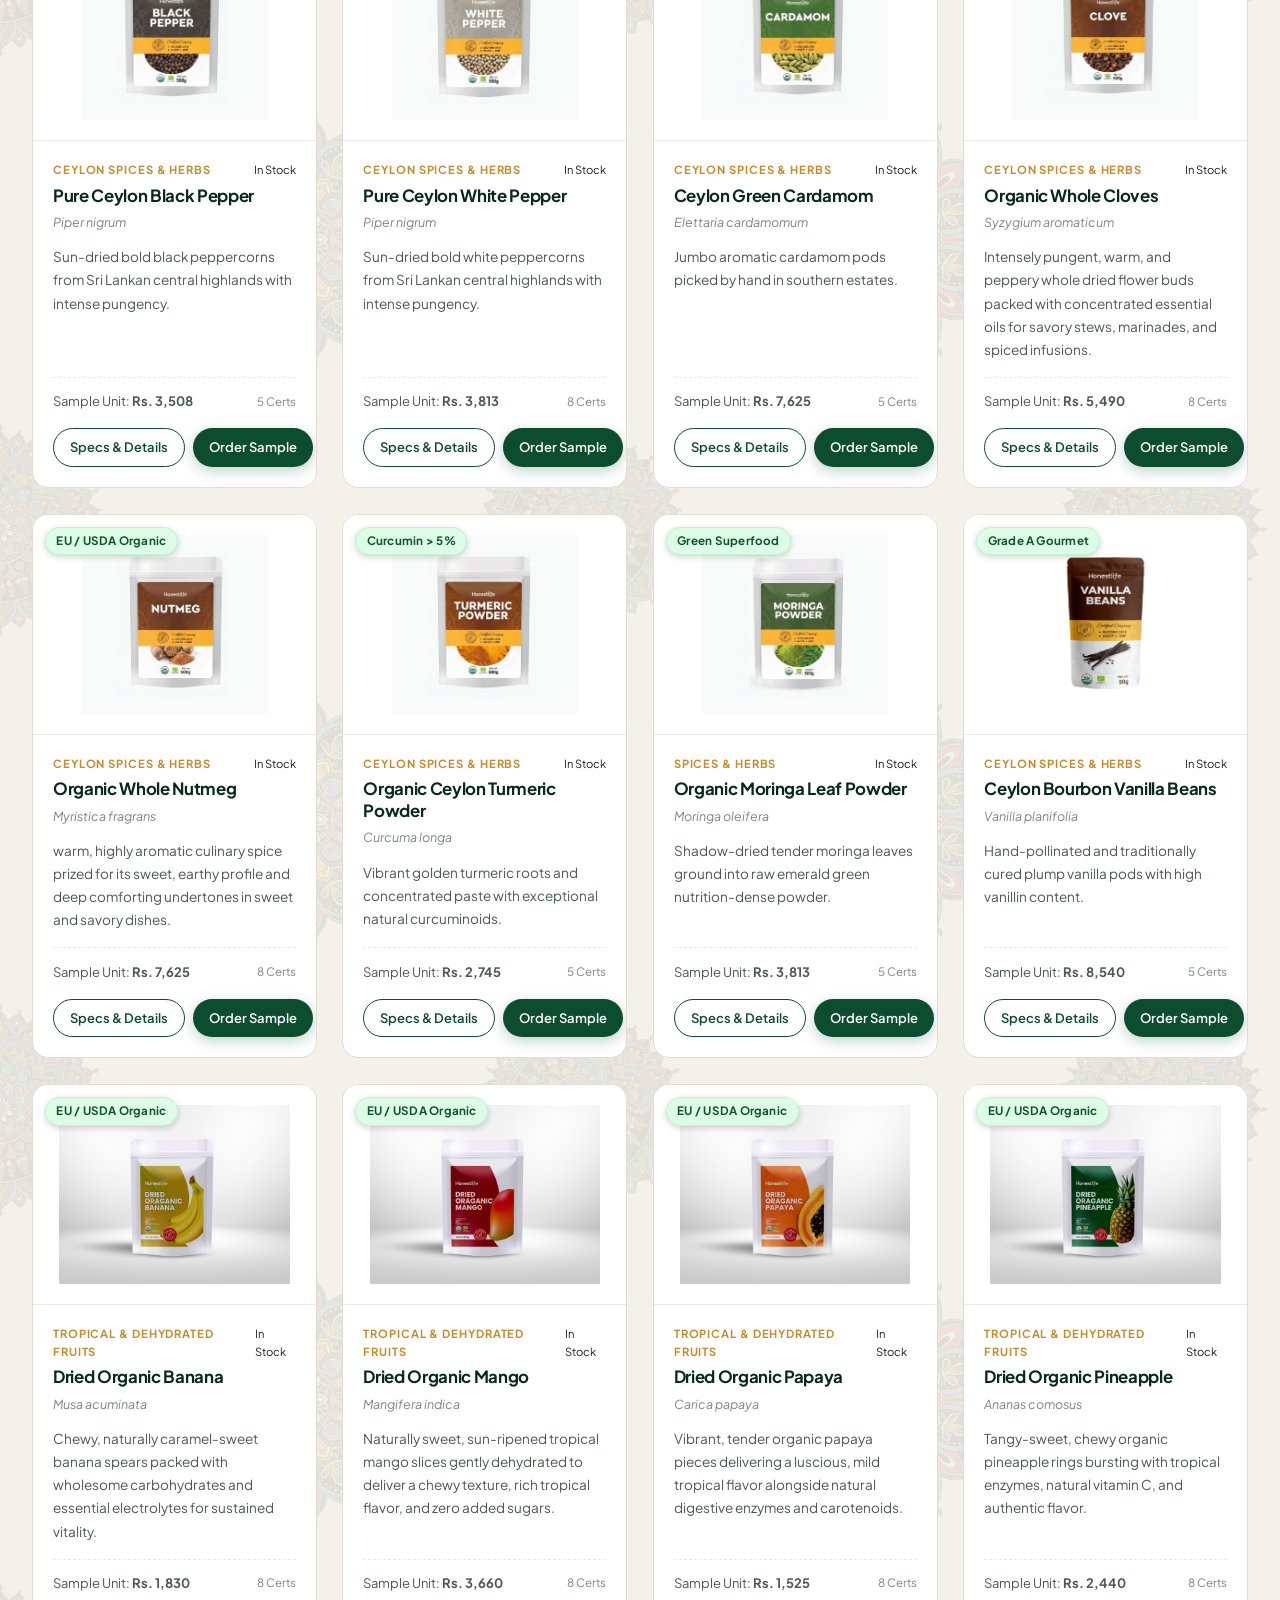
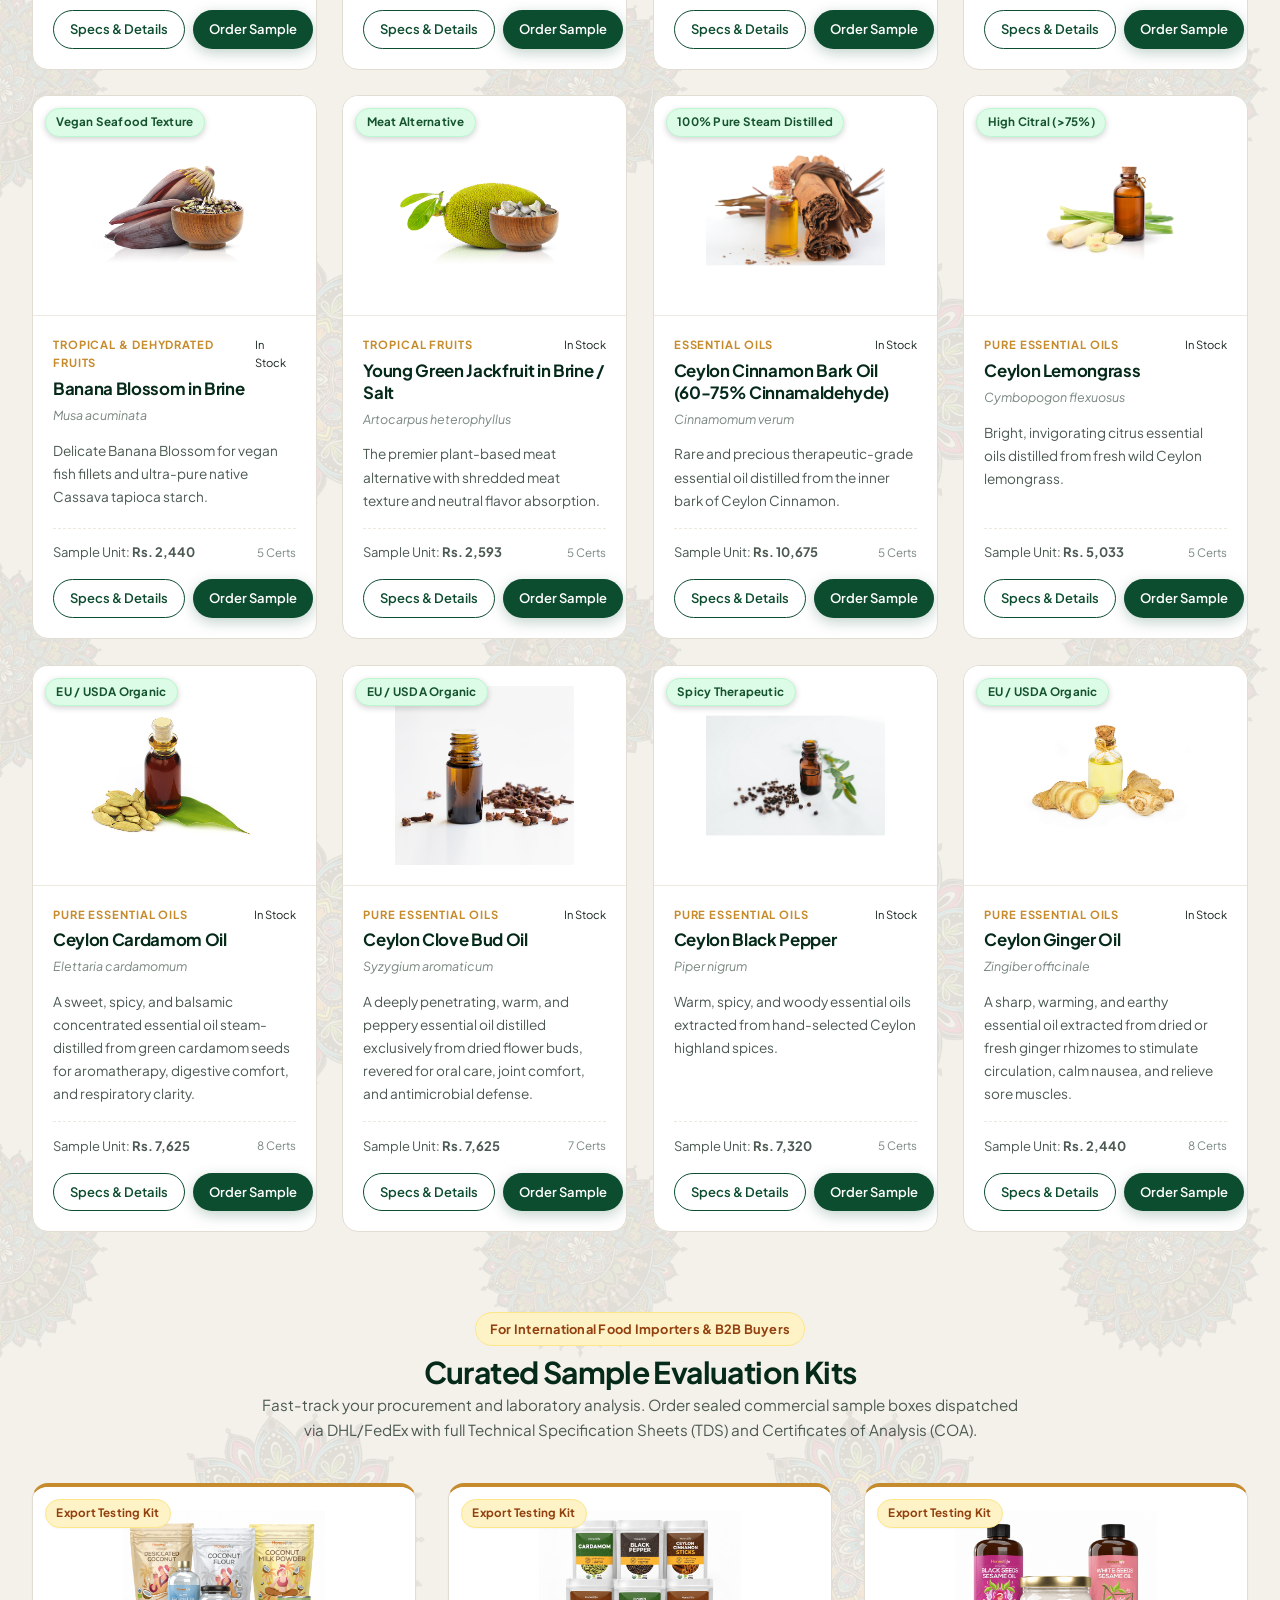
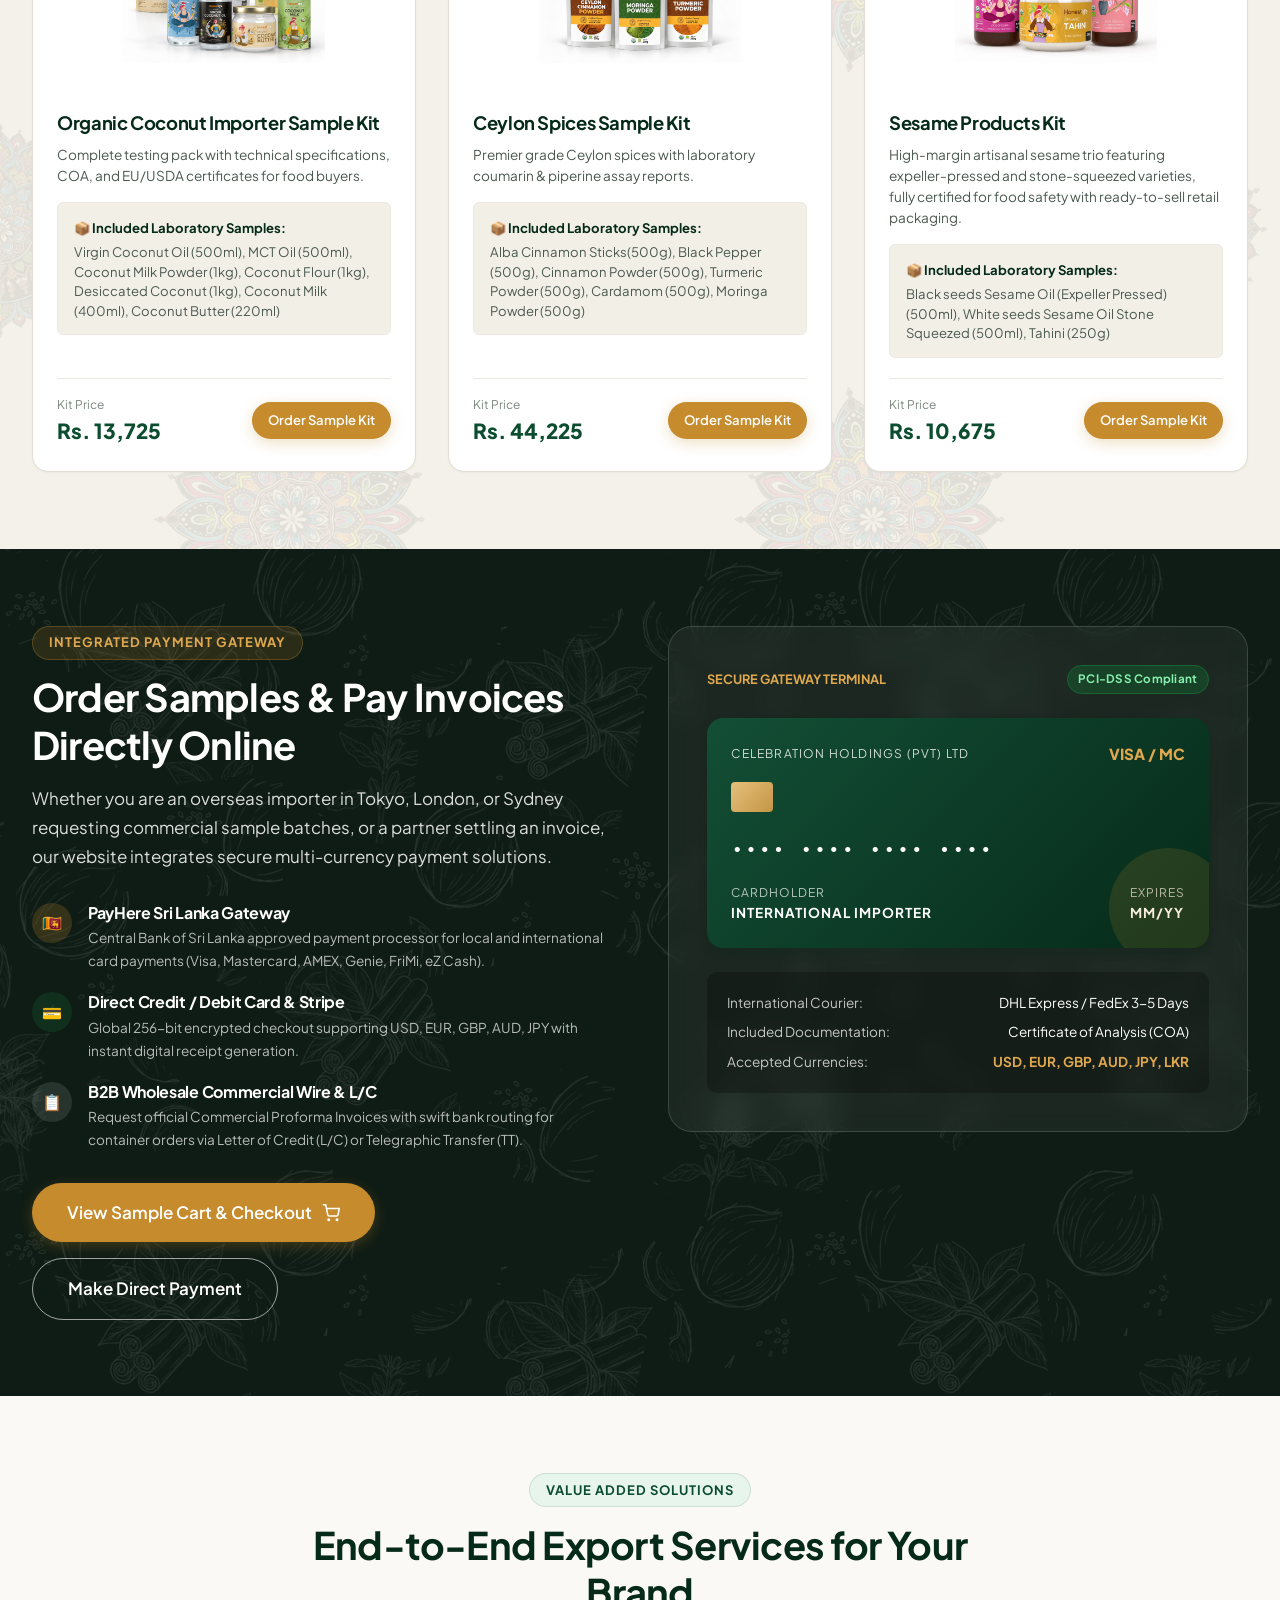
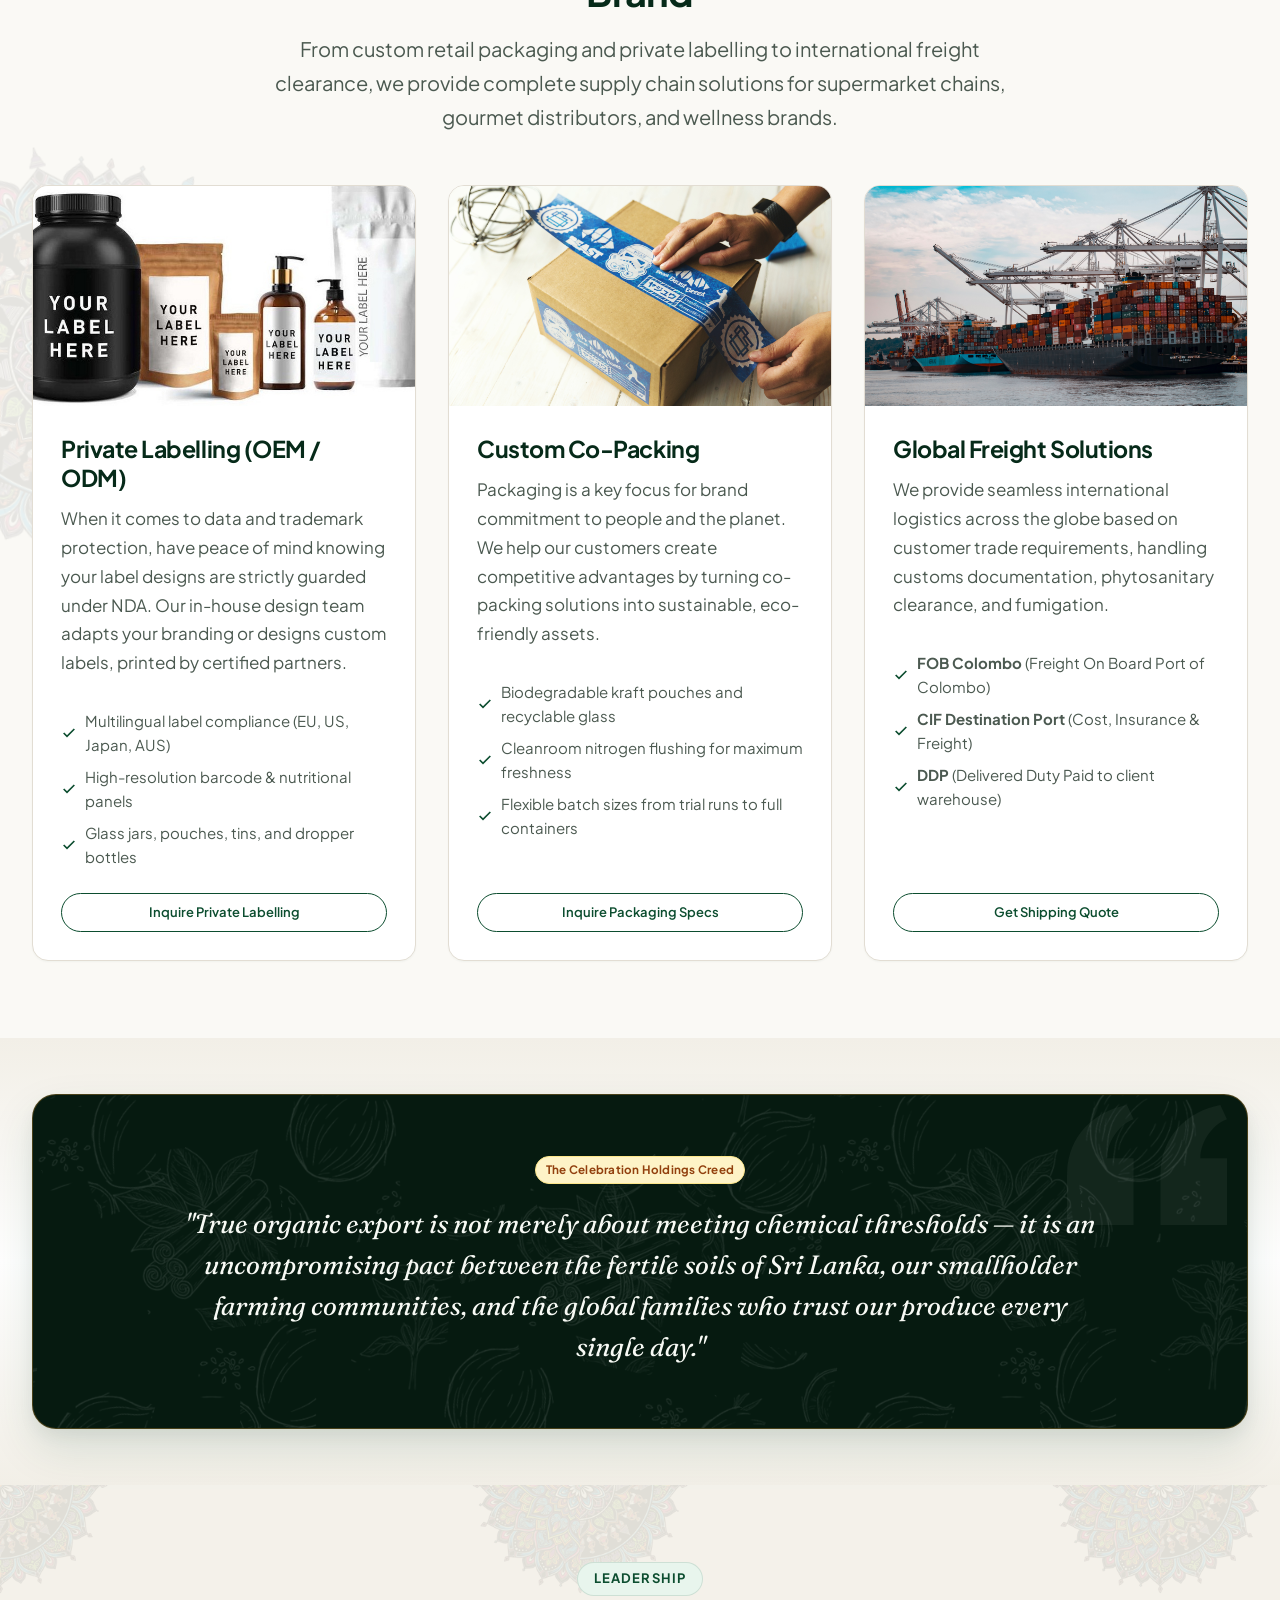
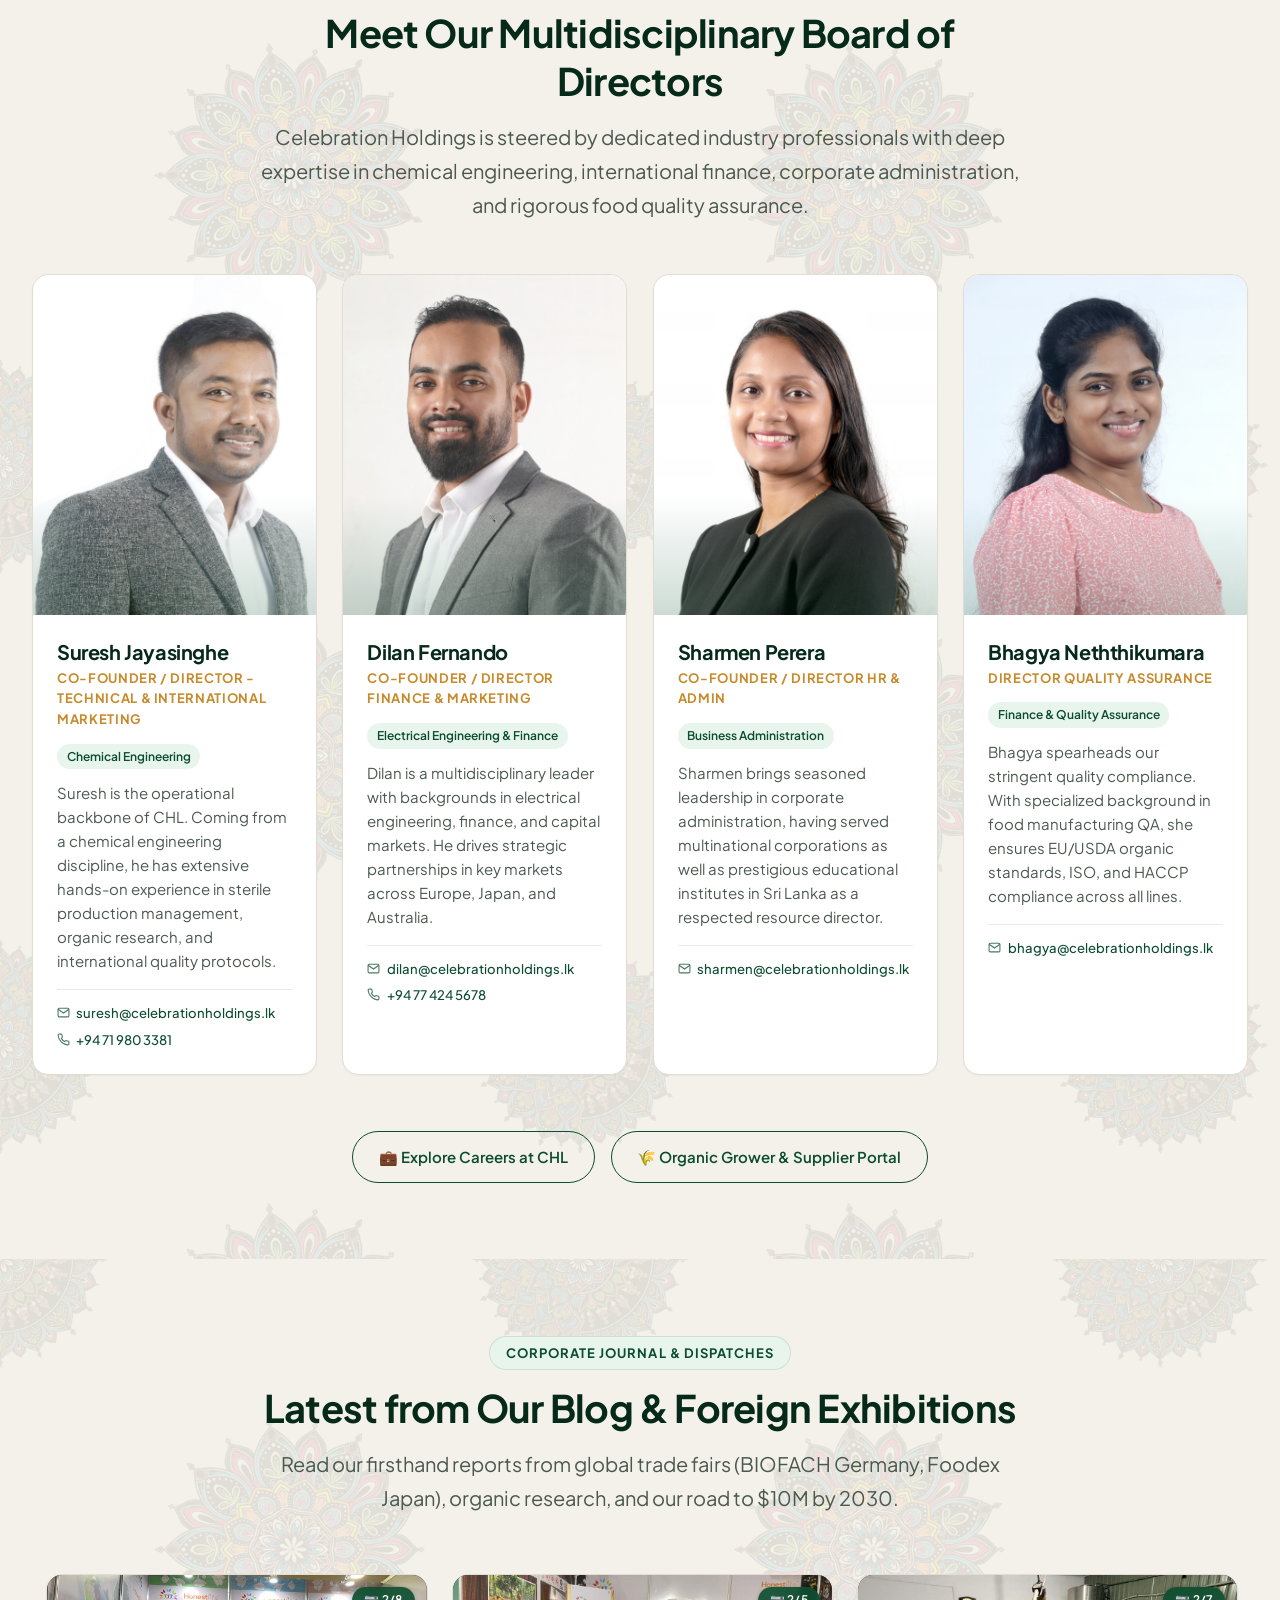
==== commit edea4f87: "feat(payment): link live PayHere gateway with merchant ID 261612, official SDK, and hash engine" ====
--- a/index.html
+++ b/index.html
@@ -10,15 +10,20 @@
   <!-- Google Search Console Verification -->
   <meta name="google-site-verification" content="google7dbdecbf7ad12465">
 
-  <!-- Favicon -->
-  <link rel="icon" type="image/jpeg" href="assets/images/logo/chl-logo.jpg">
+  <!-- Official Brand Favicons (Google Search & Browser standard) -->
+  <link rel="icon" type="image/x-icon" href="/favicon.ico">
+  <link rel="icon" type="image/png" sizes="48x48" href="/favicon-48x48.png">
+  <link rel="icon" type="image/png" sizes="32x32" href="/favicon-32x32.png">
+  <link rel="icon" type="image/png" sizes="16x16" href="/favicon-16x16.png">
+  <link rel="icon" type="image/png" sizes="192x192" href="/assets/images/logo/chl-favicon-192.png">
+  <link rel="apple-touch-icon" sizes="180x180" href="/apple-touch-icon.png">
 
   <!-- Open Graph / Meta -->
   <meta property="og:type" content="website">
   <meta property="og:url" content="https://www.chpl.lk/">
   <meta property="og:title" content="Celebration Holdings | Ceylon Certified Organic Exporter">
   <meta property="og:description" content="Certified organic coconut products, stone-squeezed sesame oil, Ceylon spices & herbs, tropical fruits, and pure essential oils. EU & USDA certified (CU 853200).">
-  <meta property="og:image" content="assets/images/logo/chl-logo.jpg">
+  <meta property="og:image" content="https://www.chpl.lk/assets/images/logo/chl-favicon-512.png">
 
   <!-- Modern Stylesheets -->
   <link rel="stylesheet" href="css/variables.css">
@@ -33,7 +38,7 @@
     "name": "Celebration Holdings (Private) Ltd",
     "alternateName": "CHL",
     "url": "https://www.chpl.lk",
-    "logo": "https://www.chpl.lk/assets/images/logo/chl-logo.jpg",
+    "logo": "https://www.chpl.lk/assets/images/logo/chl-favicon-512.png",
     "email": "info@celebrationholdings.lk",
     "telephone": "+94112412521",
     "address": {
@@ -1690,7 +1695,7 @@
           <p style="font-size: 0.85rem; color: var(--color-text-muted); margin-bottom: 0.75rem;">
             When you click proceed, you will be authorized through PayHere’s secure merchant gateway. Supports Sri Lankan Rupees (LKR) and Multi-currency USD via Visa, Mastercard, AMEX, Genie, and local mobile wallets.
           </p>
-          <div class="badge badge-gold">Ready for Live Merchant Credentials</div>
+          <div class="badge badge-success" style="background: #e8f5ed; color: #0c4d2f; font-weight: 700;">🔒 Live PayHere Verified Merchant (ID: 261612)</div>
         </div>
 
         <!-- Payment Method 3: B2B Wire Transfer -->
@@ -1841,6 +1846,10 @@
     }
   </script>
 
+  <!-- PayHere Sri Lanka Official Gateway SDK & Hash Engine -->
+  <script type="text/javascript" src="https://www.payhere.lk/lib/payhere.js"></script>
+  <script src="js/md5.js"></script>
+
   <!-- Modular Scripts -->
   <script src="js/products-data.js"></script>
   <script src="js/db.js"></script>
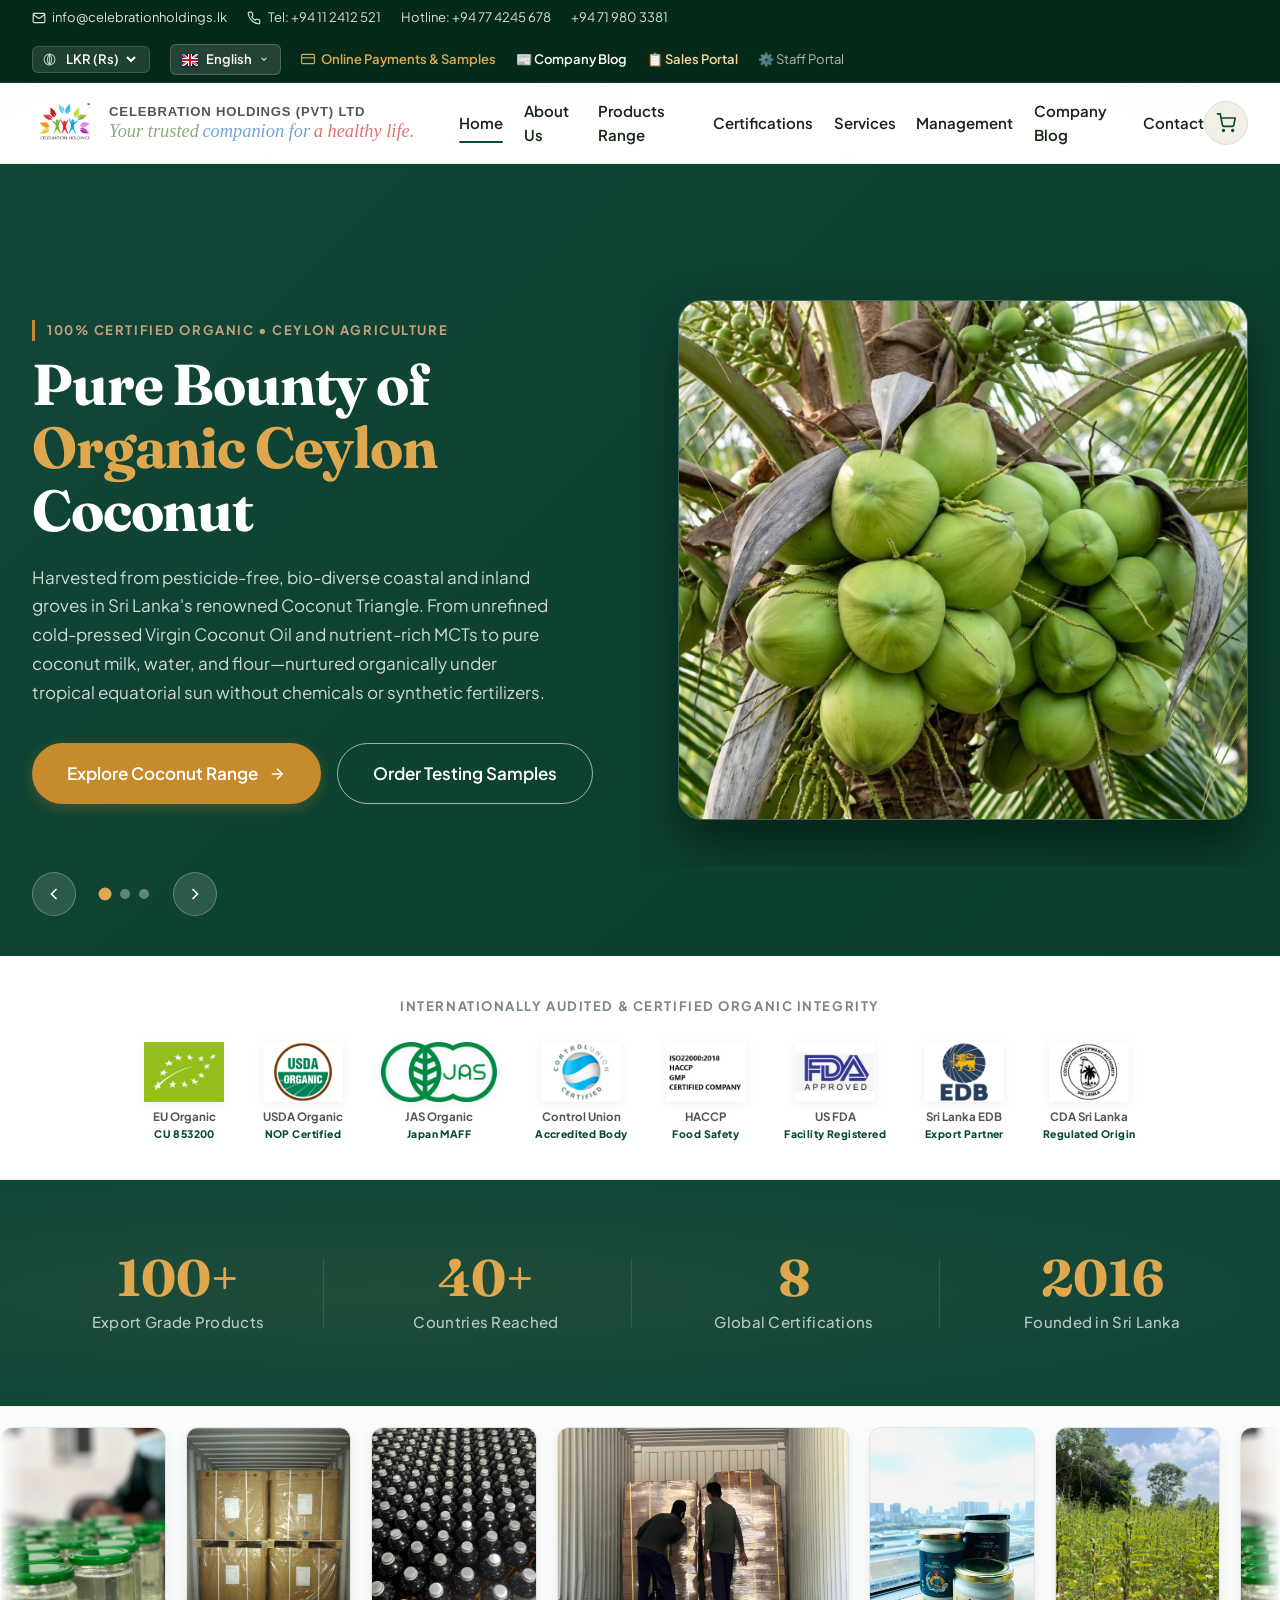
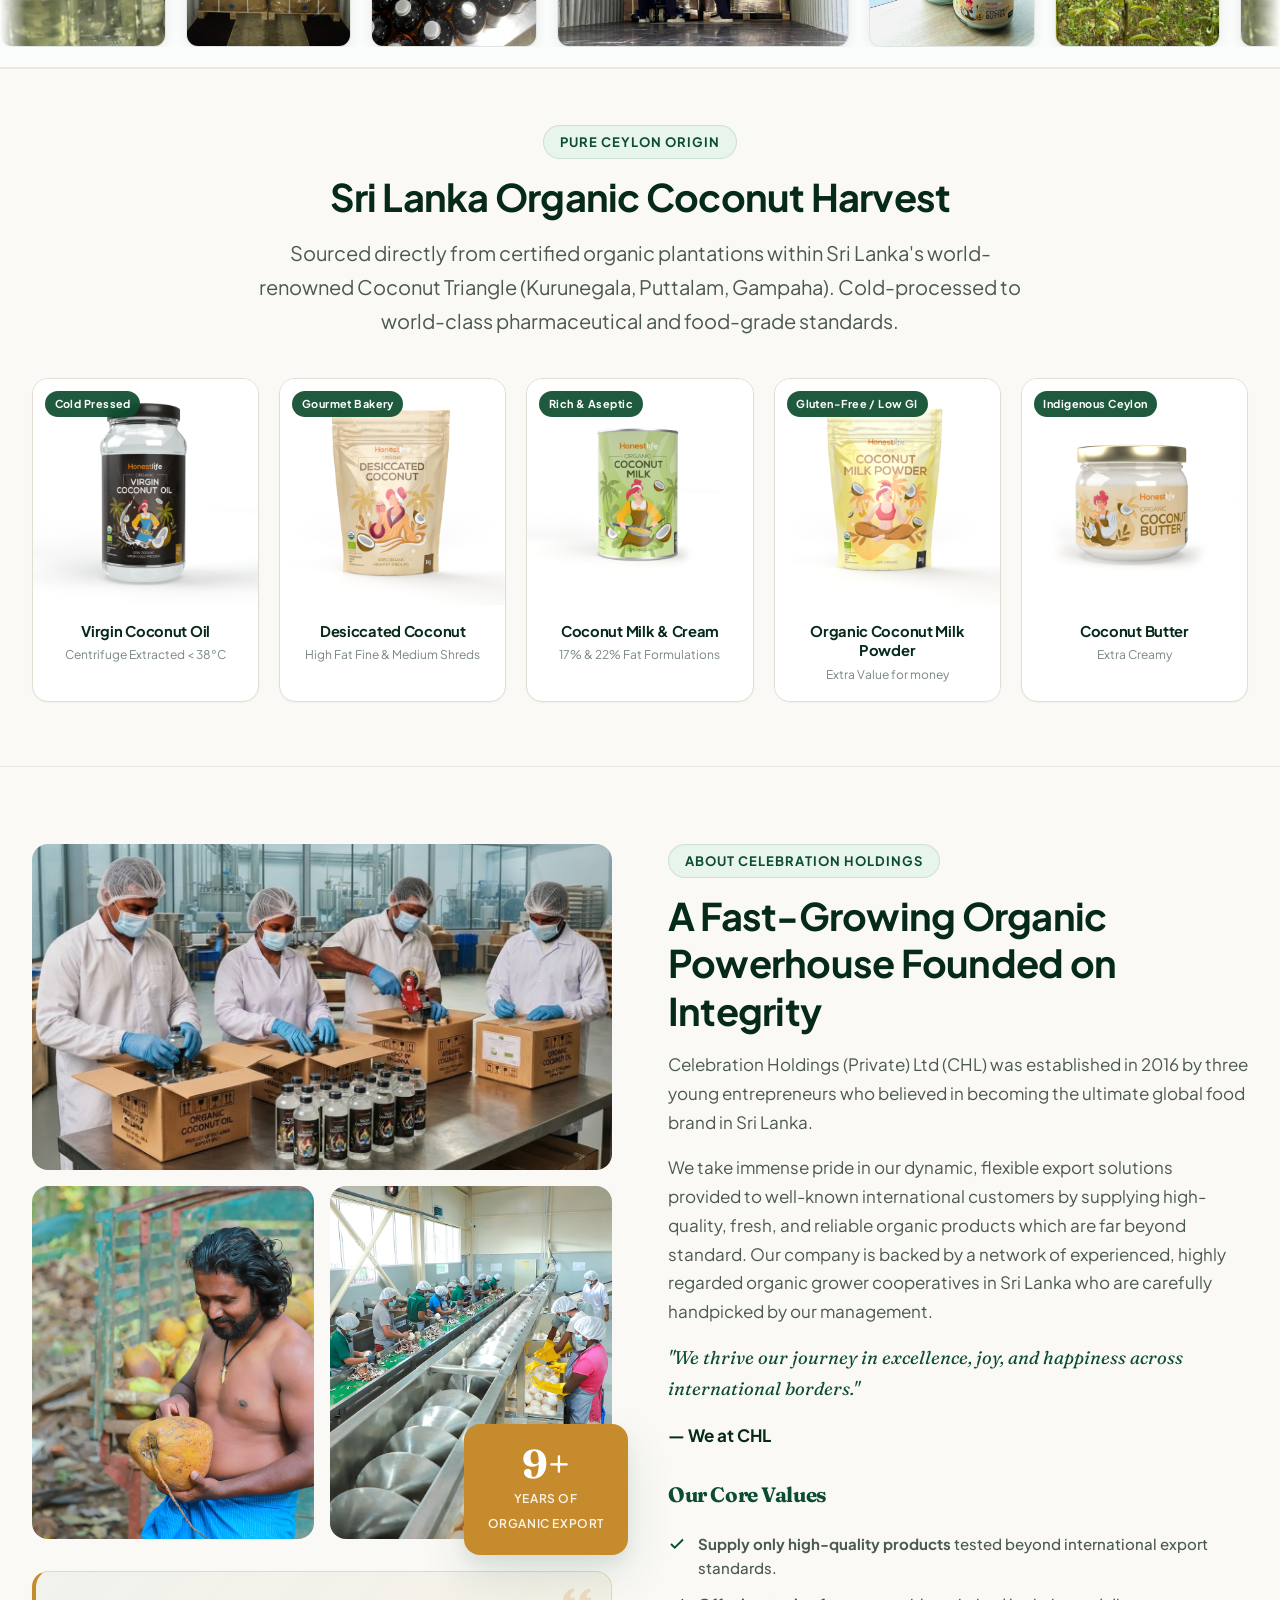
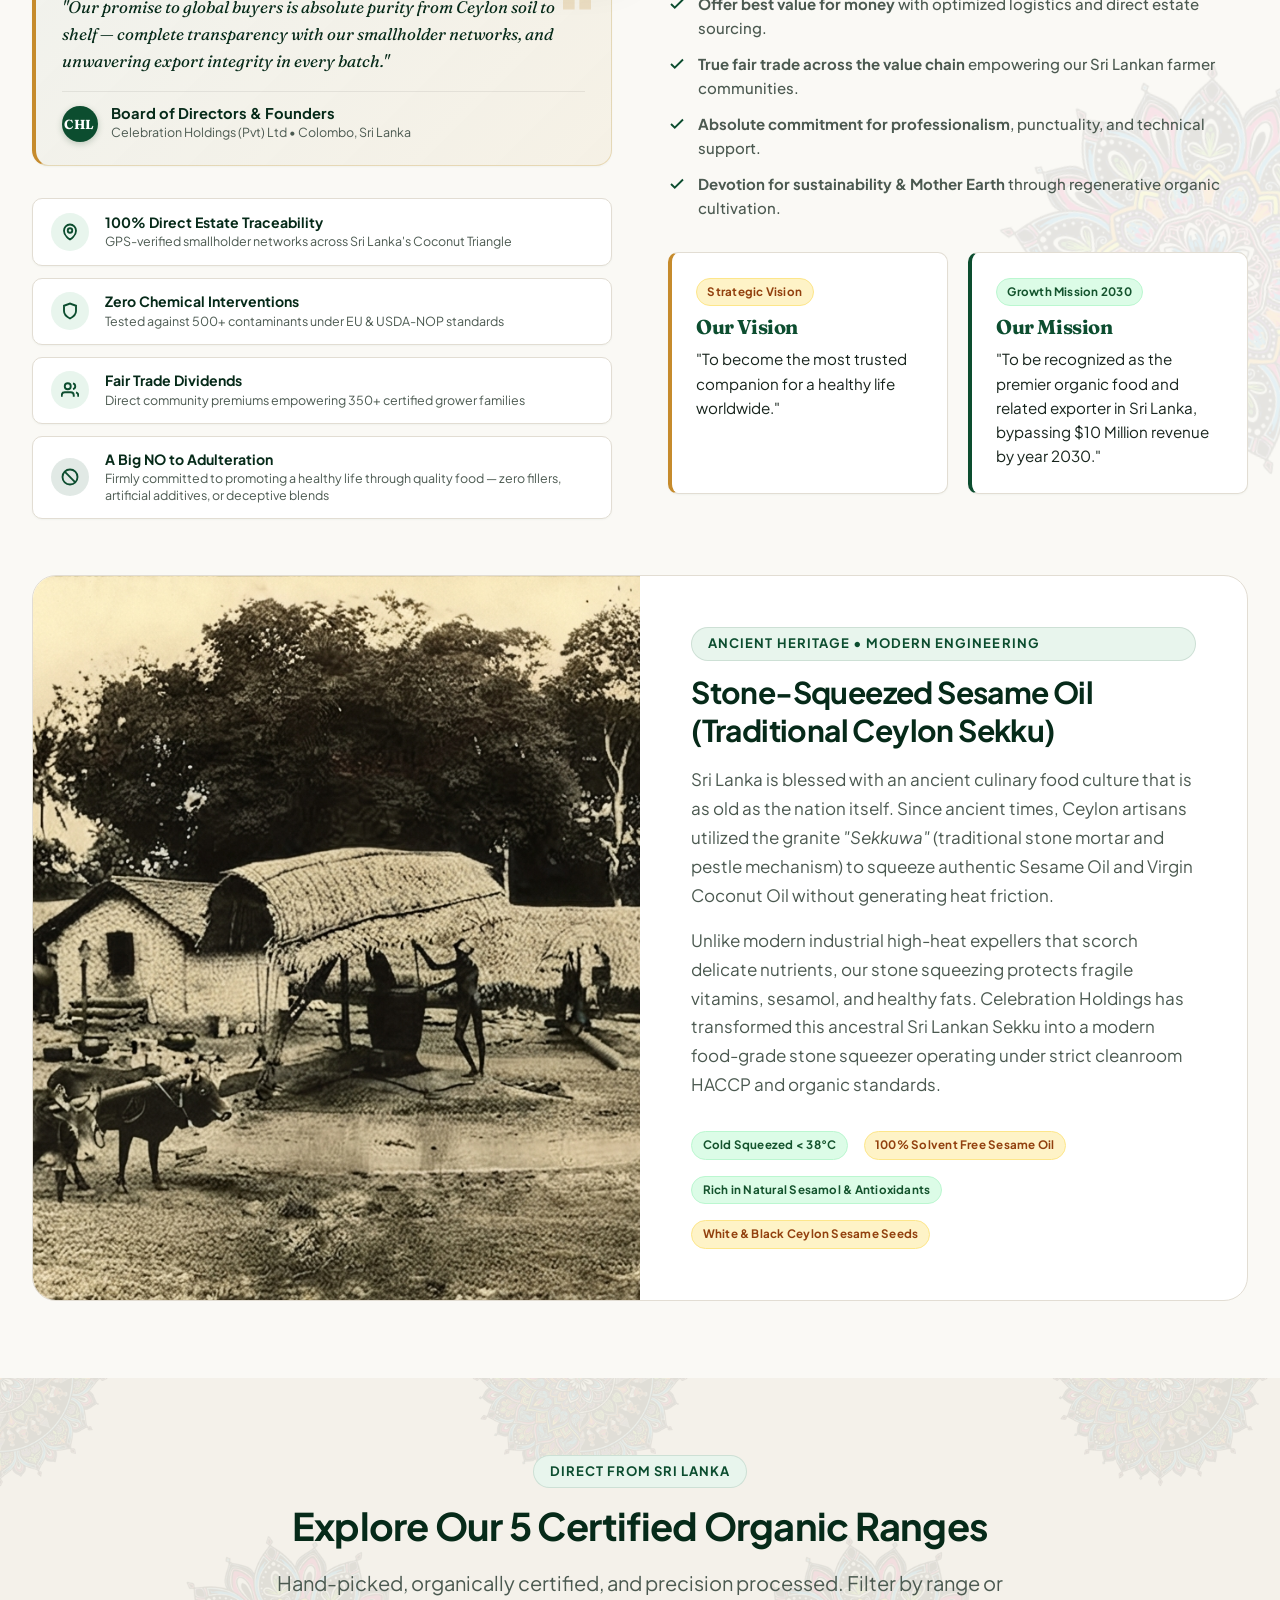
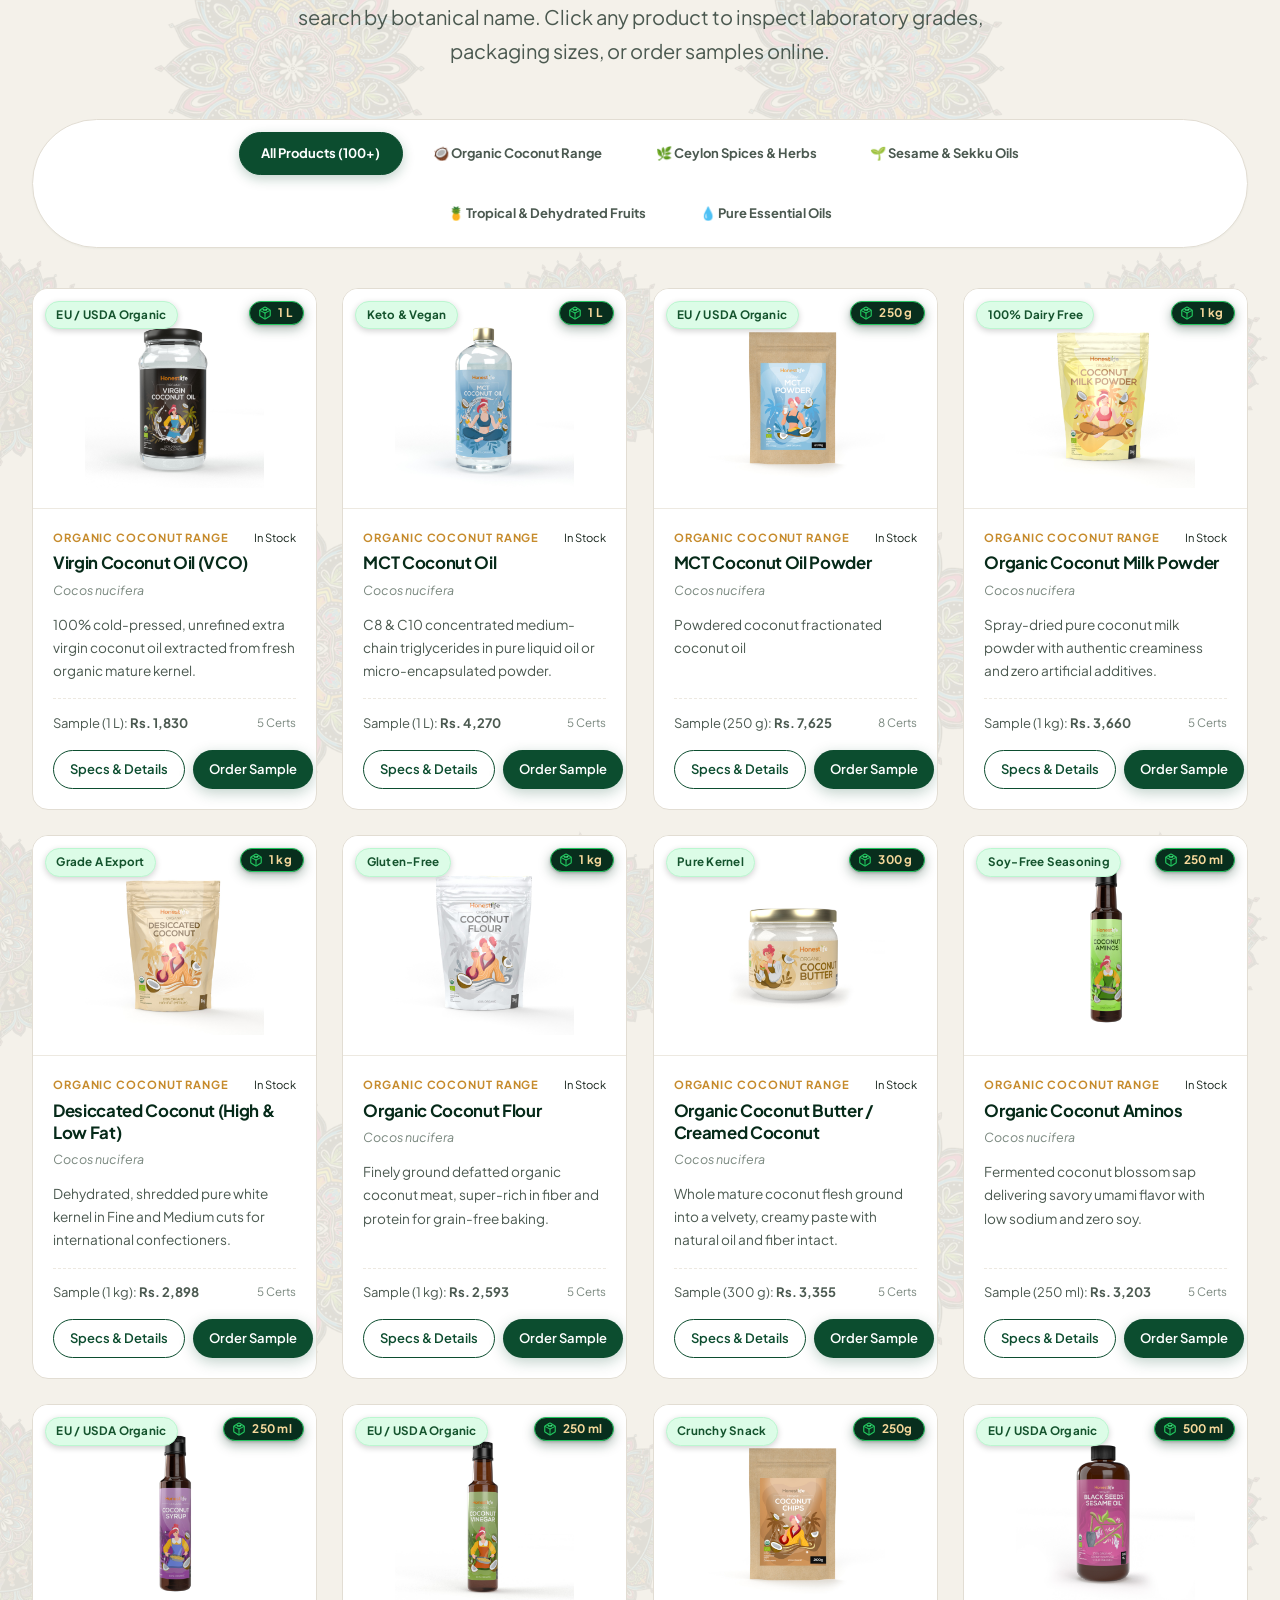
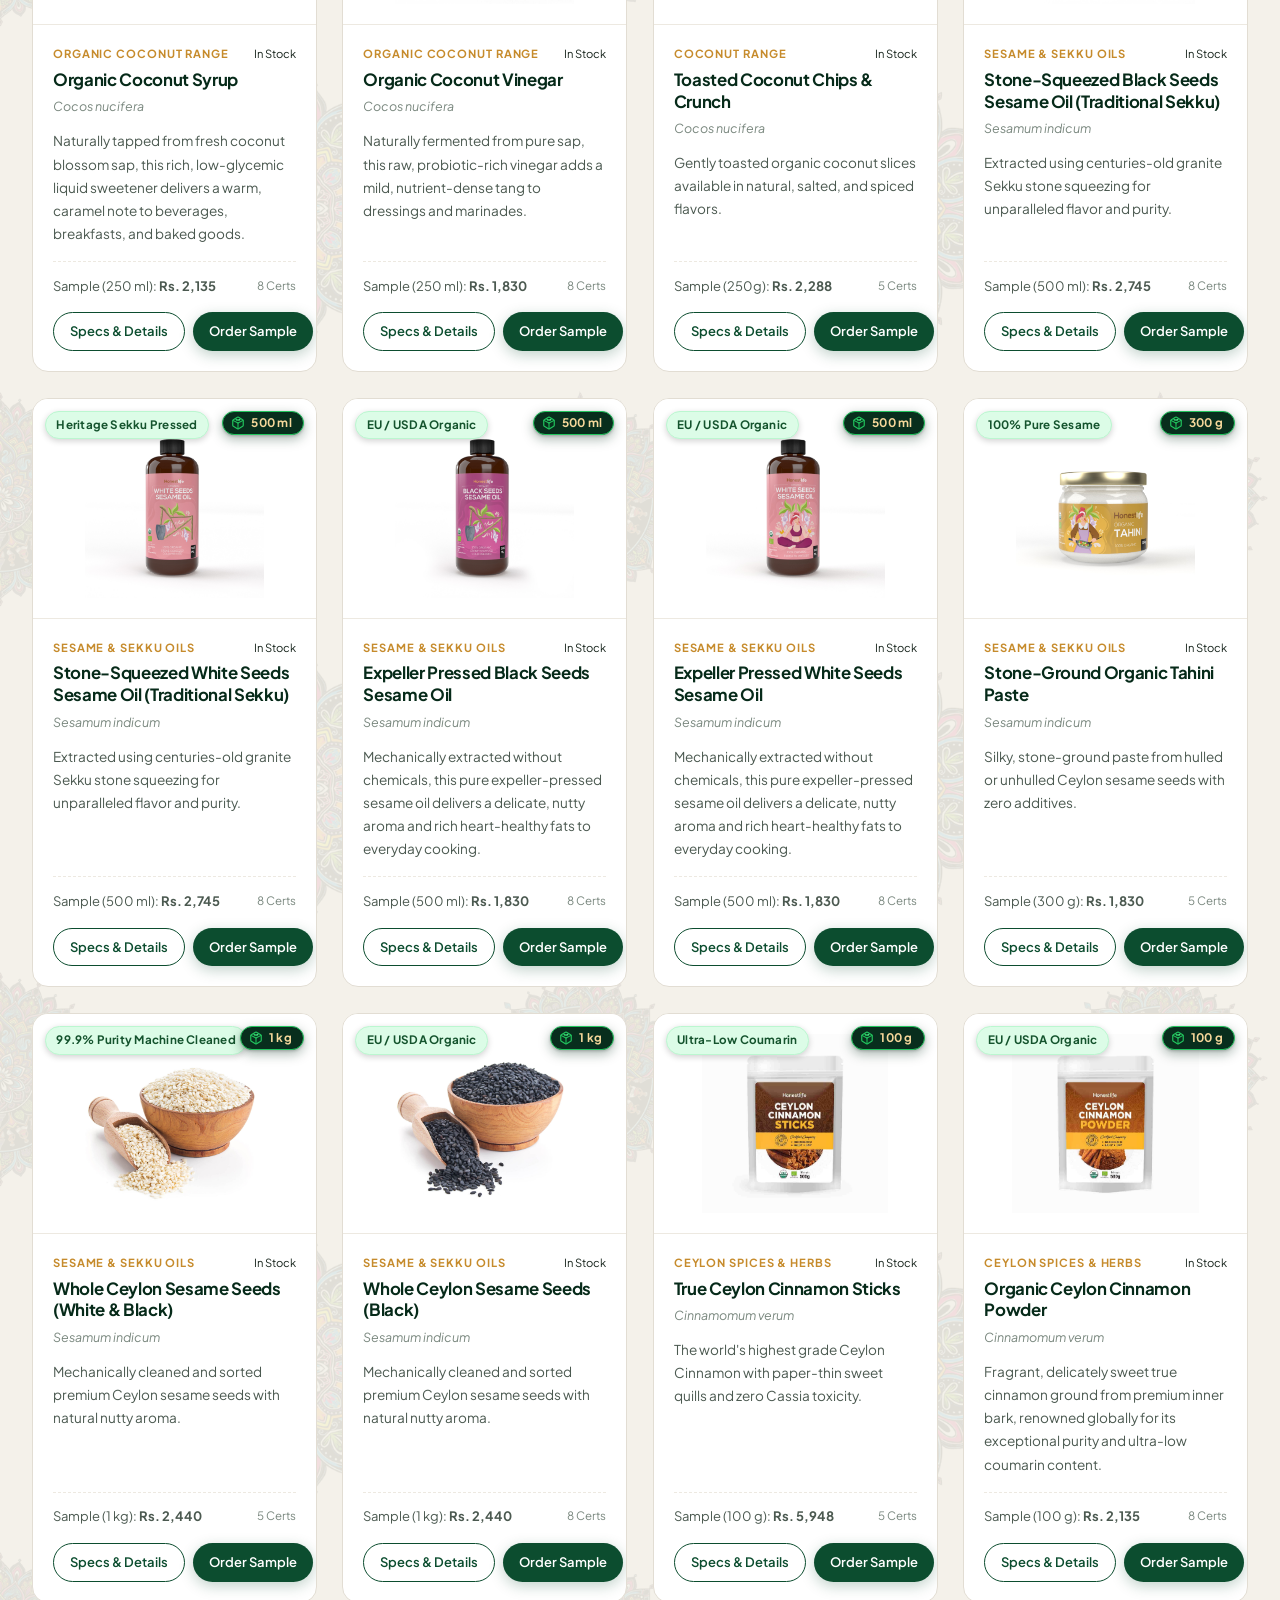
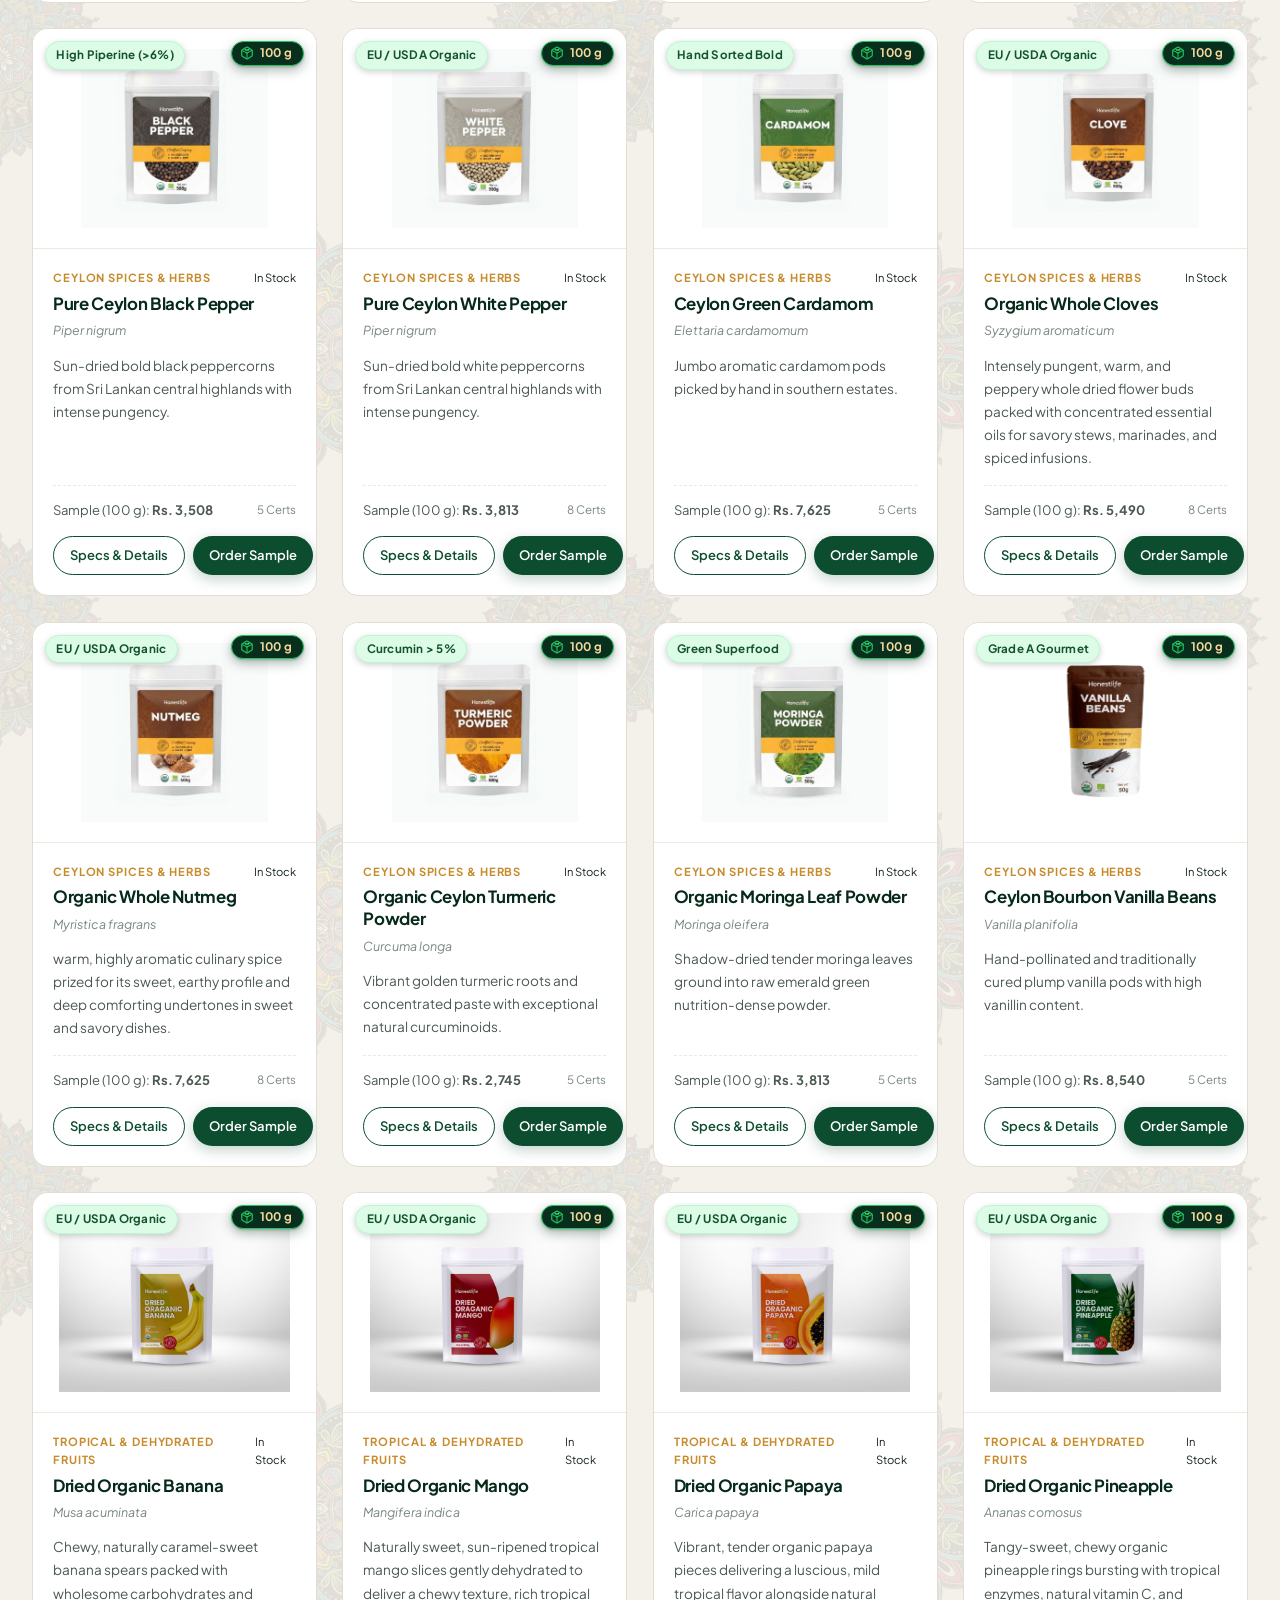
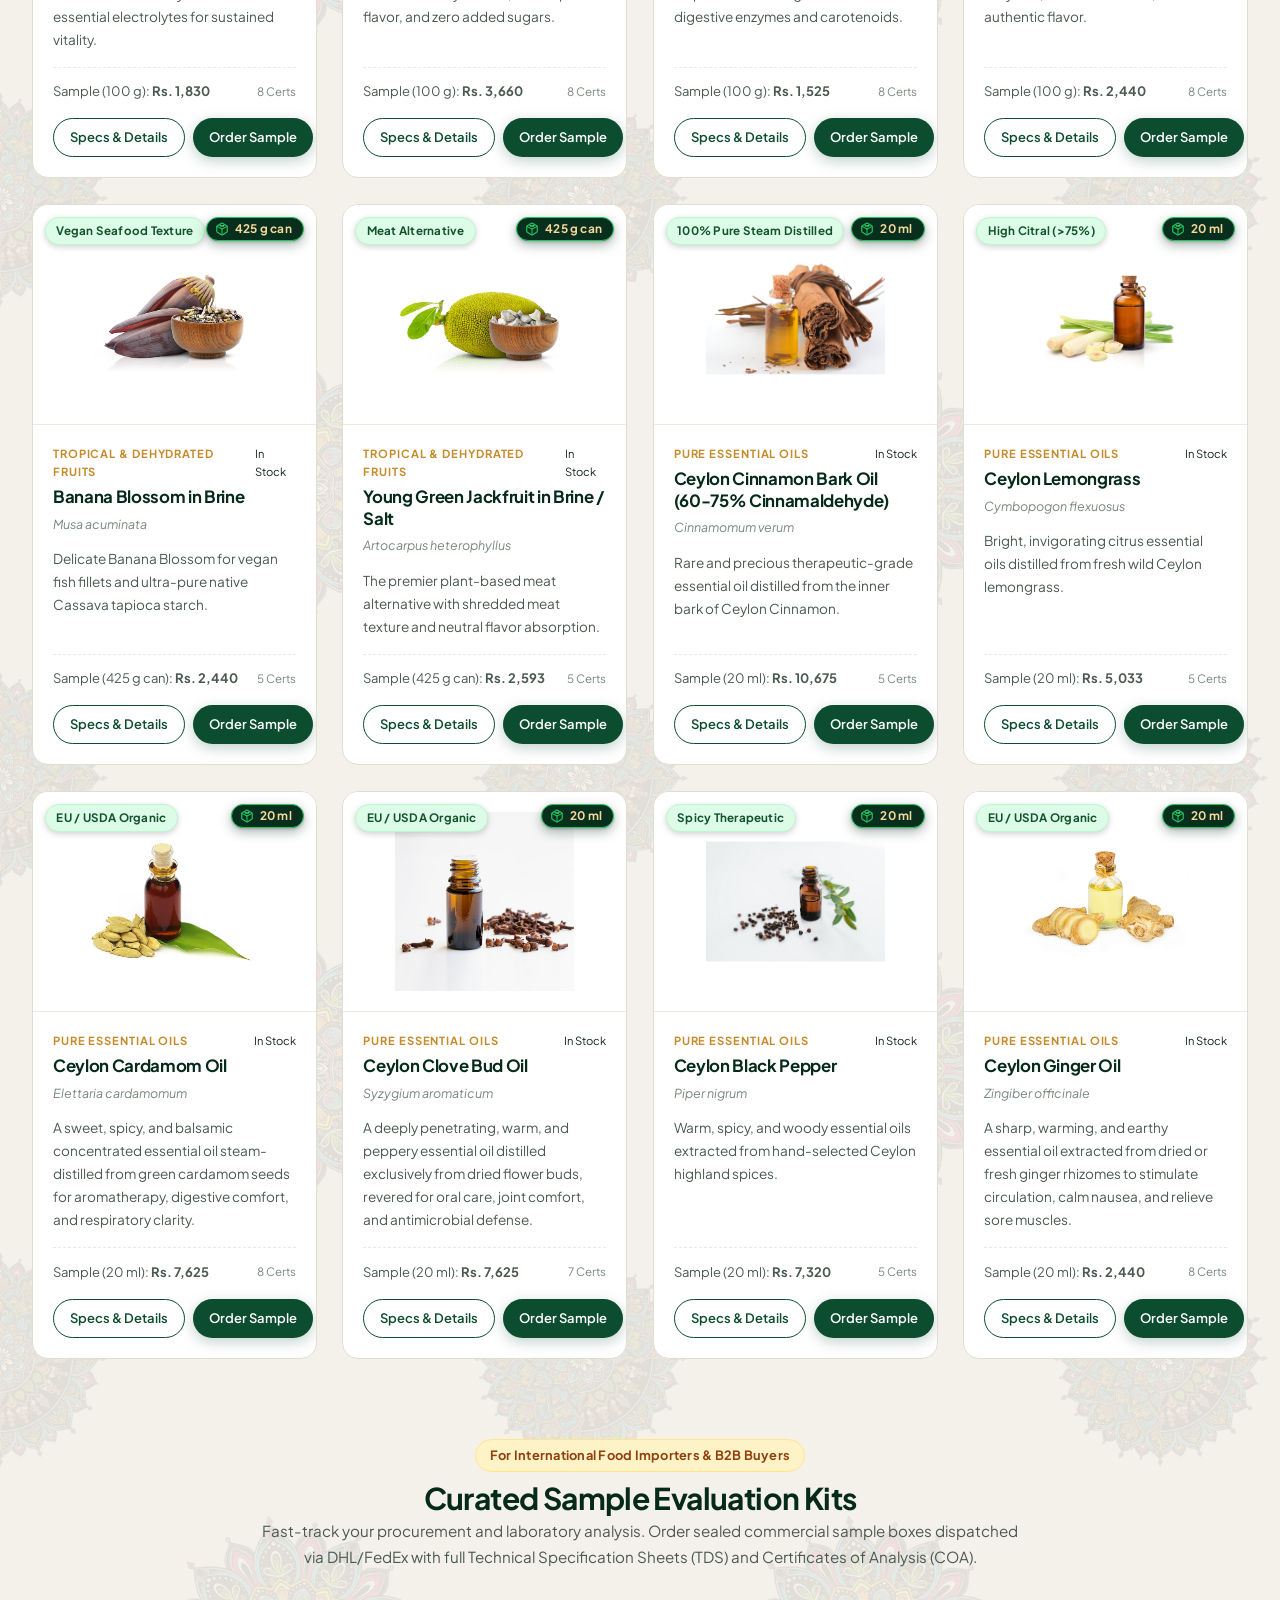
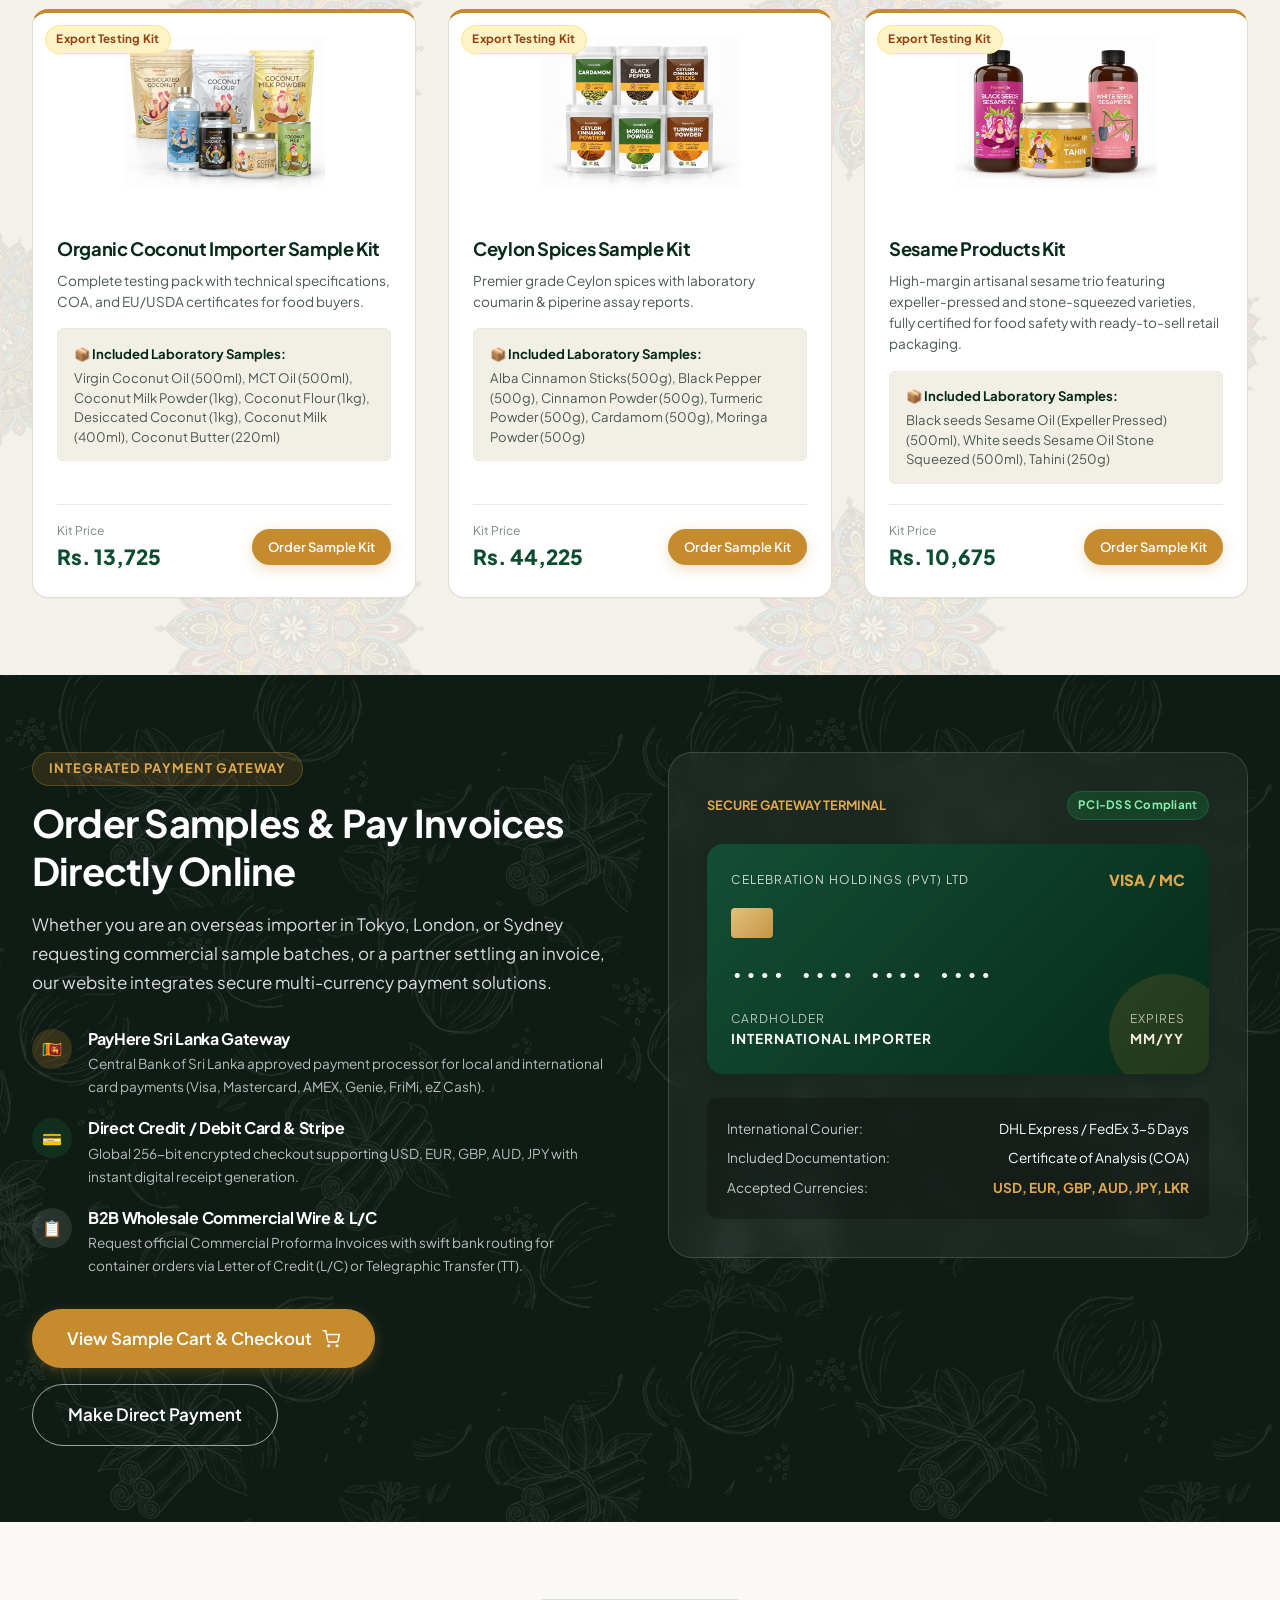
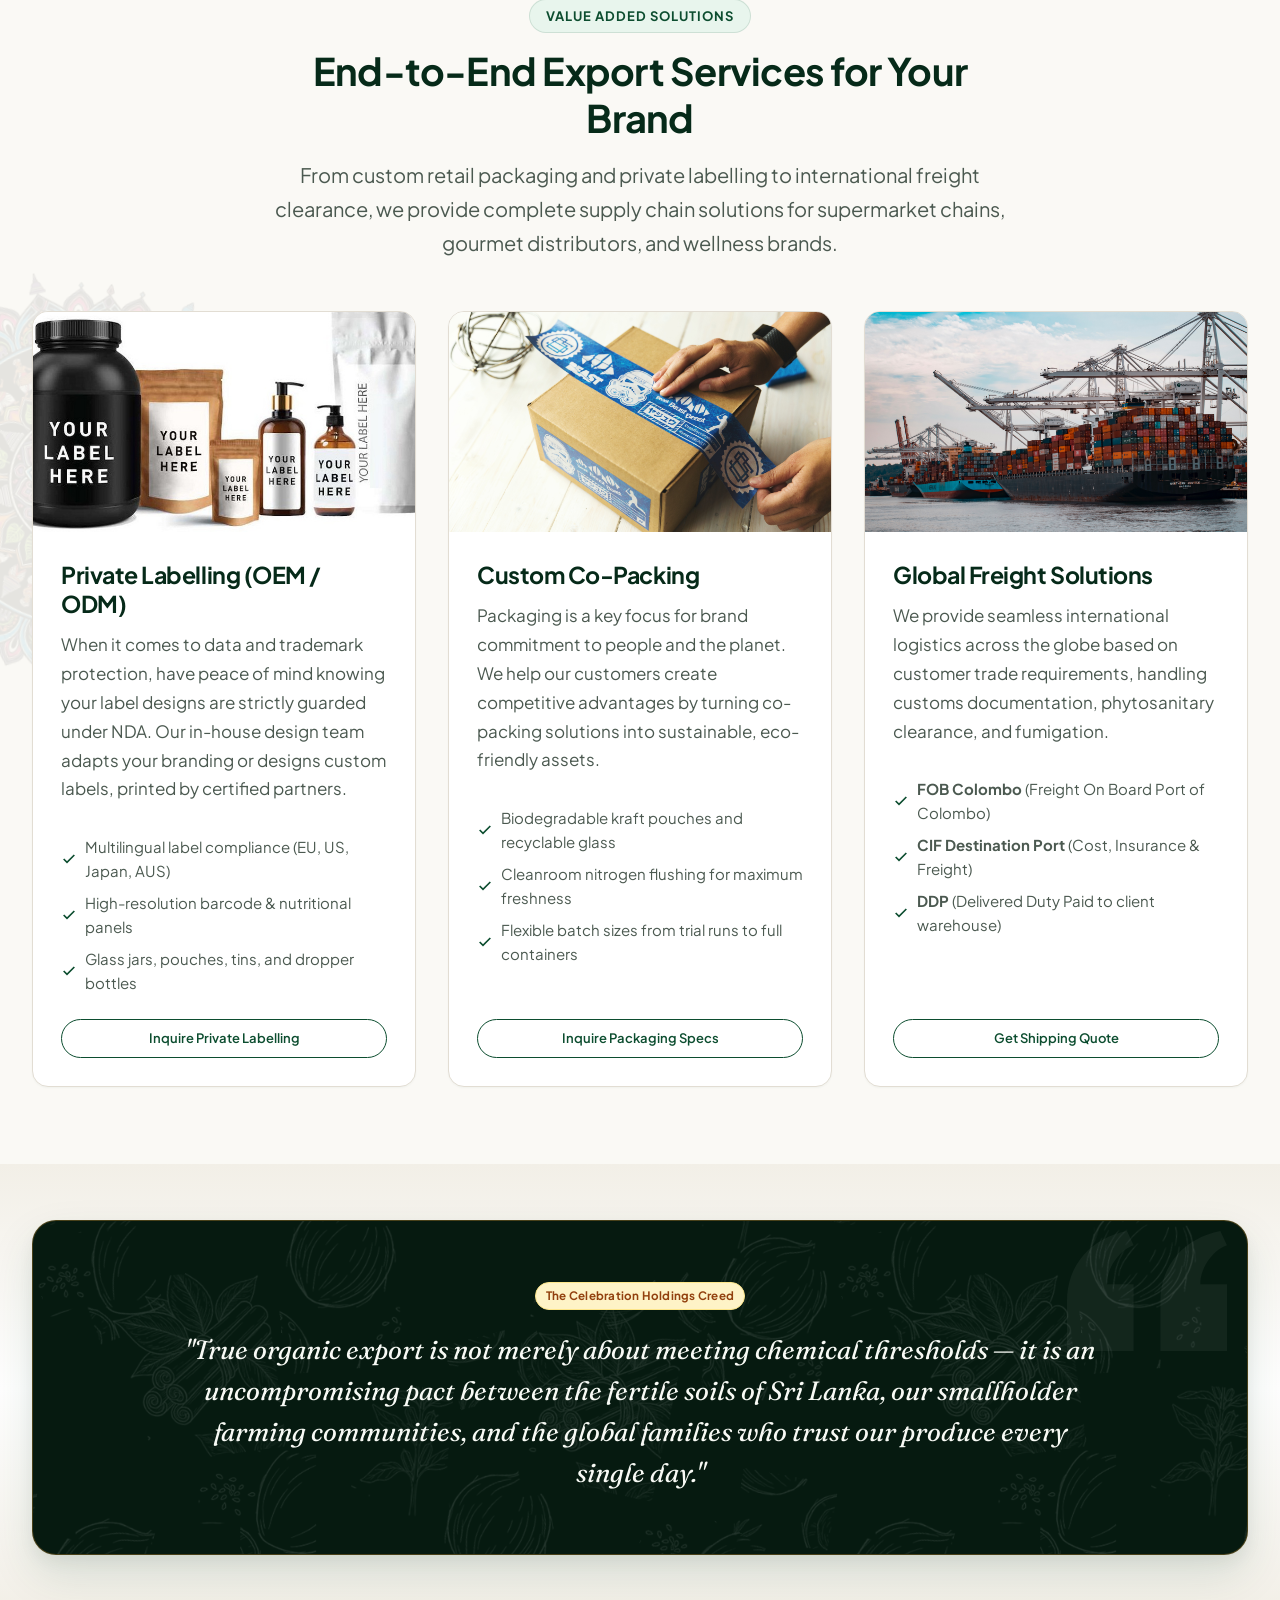
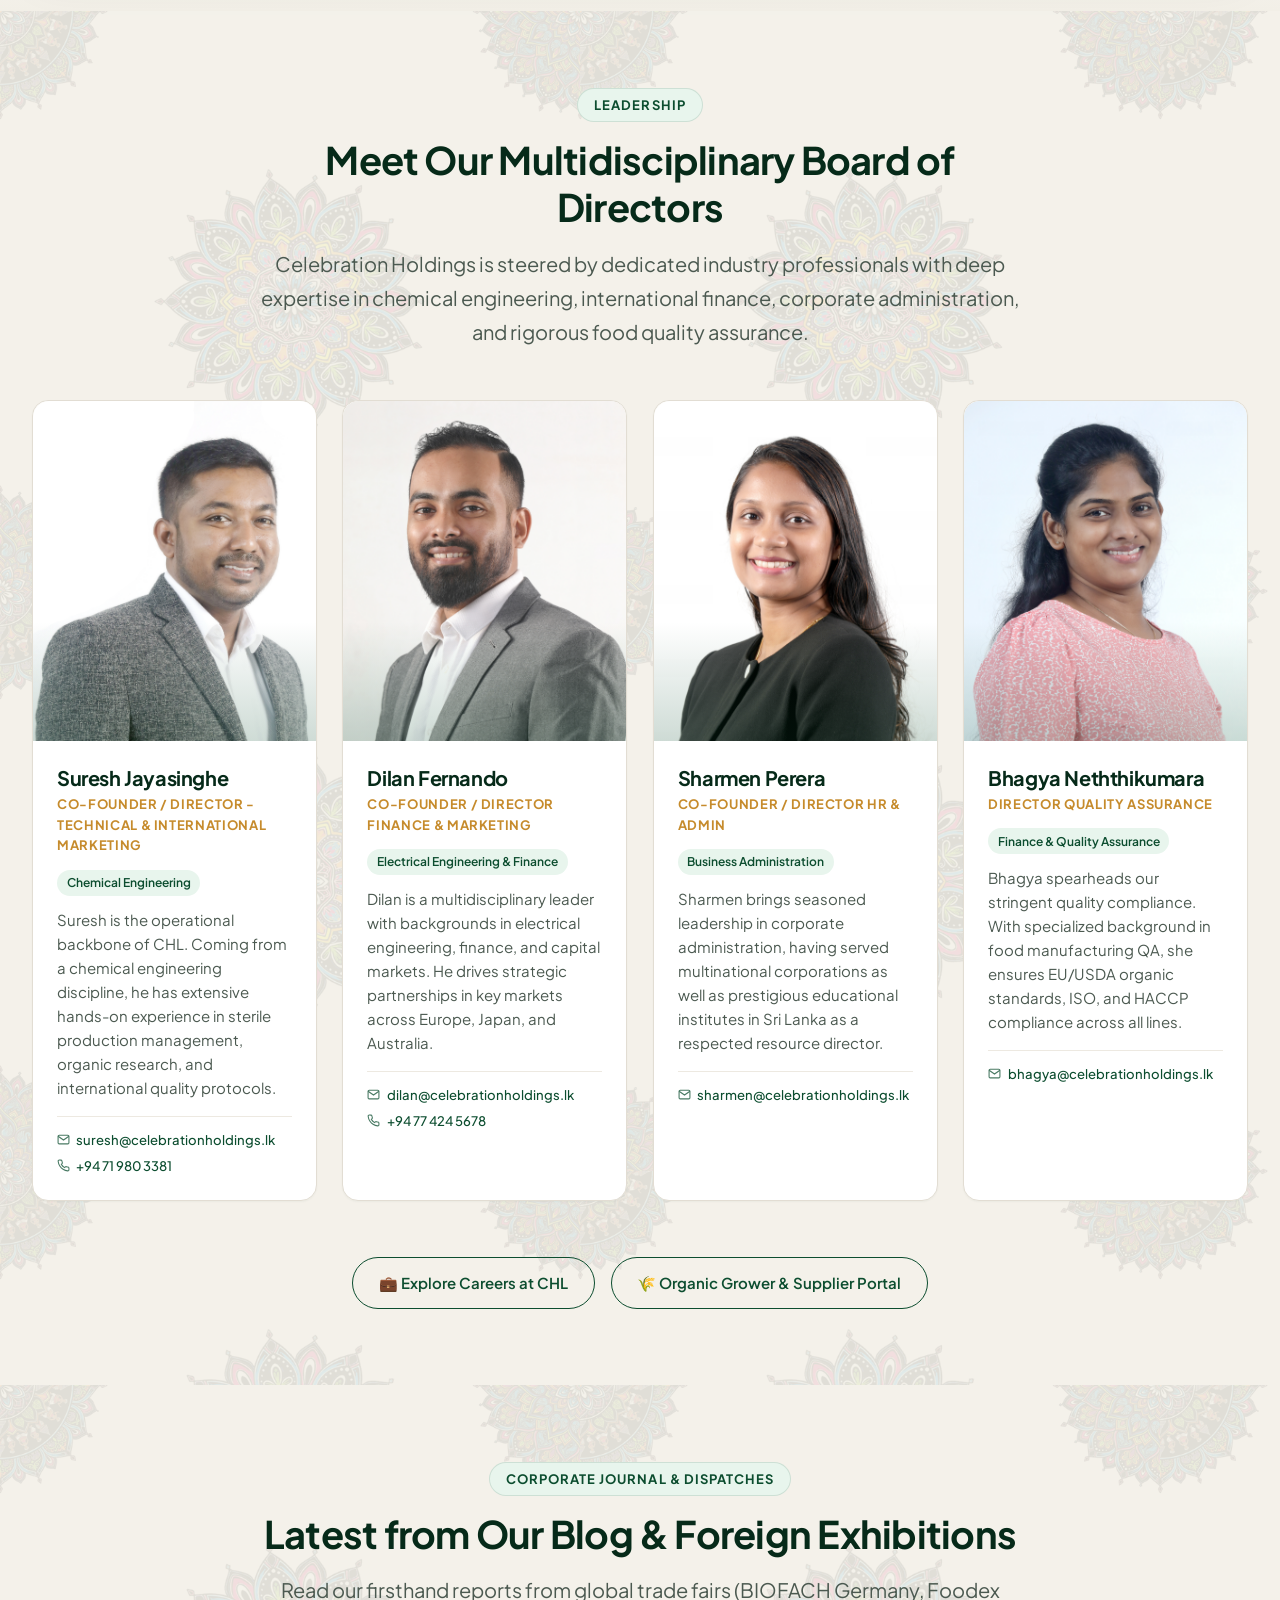
==== commit 0598bc2b: "feat(seo): target top Sri Lanka rankings for virgin coconut oil, coconut milk powder, sesame oil, mc" ====
--- a/index.html
+++ b/index.html
@@ -3,9 +3,16 @@
 <head>
   <meta charset="UTF-8">
   <meta name="viewport" content="width=device-width, initial-scale=1.0">
-  <title>Celebration Holdings | Sri Lanka's Premier Certified Organic Exporter</title>
-  <meta name="description" content="Celebration Holdings (Private) Ltd (CHL) is a leading certified organic food exporter in Sri Lanka. Supplying premium Virgin Coconut Oil, Ceylon Spices, Stone-Squeezed Sesame, Tropical Fruits, and Essential Oils to Europe, Japan, Australia and global markets.">
-  <meta name="keywords" content="Celebration Holdings, CHL, www.chpl.lk, organic coconut oil Sri Lanka, Ceylon cinnamon Alba, true cinnamon, sesame oil sekku, virgin coconut oil, young jackfruit in brine, organic exporter Sri Lanka, PayHere, payment gateway">
+  <title>Celebration Holdings | Virgin Coconut Oil, Coconut Milk Powder, Sesame Oil, MCT & Desiccated Coconut Sri Lanka</title>
+  <meta name="description" content="Celebration Holdings (Pvt) Ltd is Sri Lanka's leading certified organic manufacturer & exporter of cold-pressed Virgin Coconut Oil, Coconut Milk Powder, stone-squeezed Sekku Sesame Oil, pure MCT Coconut Oil, and Desiccated Coconut. EU, USDA & CDA certified.">
+  <meta name="keywords" content="virgin coconut oil sri lanka, coconut milk powder sri lanka, sesame oil sri lanka, mct coconut oil sri lanka, desiccated coconut sri lanka, organic virgin coconut oil, cold pressed coconut oil, stone squeezed sesame oil, sekku sesame oil, ceylon organic coconut manufacturer, organic exporter colombo, celebration holdings, chpl.lk">
+  <link rel="canonical" href="https://www.chpl.lk/">
+
+  <!-- Sri Lanka Local Search & Geo-Targeting -->
+  <meta name="geo.region" content="LK">
+  <meta name="geo.placename" content="Colombo, Malabe">
+  <meta name="geo.position" content="6.9044;79.9544">
+  <meta name="ICBM" content="6.9044, 79.9544">
   
   <!-- Google Search Console Verification -->
   <meta name="google-site-verification" content="google7dbdecbf7ad12465">
@@ -21,38 +28,215 @@
   <!-- Open Graph / Meta -->
   <meta property="og:type" content="website">
   <meta property="og:url" content="https://www.chpl.lk/">
-  <meta property="og:title" content="Celebration Holdings | Ceylon Certified Organic Exporter">
-  <meta property="og:description" content="Certified organic coconut products, stone-squeezed sesame oil, Ceylon spices & herbs, tropical fruits, and pure essential oils. EU & USDA certified (CU 853200).">
+  <meta property="og:title" content="Celebration Holdings | Virgin Coconut Oil, Coconut Milk Powder, Sesame Oil, MCT & Desiccated Coconut Sri Lanka">
+  <meta property="og:description" content="Certified organic cold-pressed Virgin Coconut Oil, Coconut Milk Powder, traditional stone-squeezed Sesame Oil, pure MCT Coconut Oil, and Desiccated Coconut from Sri Lanka.">
   <meta property="og:image" content="https://www.chpl.lk/assets/images/logo/chl-favicon-512.png">
+  <meta name="twitter:card" content="summary_large_image">
+  <meta name="twitter:title" content="Celebration Holdings | Organic Virgin Coconut Oil & Sesame Oil Sri Lanka">
+  <meta name="twitter:description" content="Sri Lanka's premier exporter of certified organic Virgin Coconut Oil, Coconut Milk Powder, traditional Sekku Sesame Oil, and MCT Oil.">
+  <meta name="twitter:image" content="https://www.chpl.lk/assets/images/logo/chl-favicon-512.png">
 
   <!-- Modern Stylesheets -->
   <link rel="stylesheet" href="css/variables.css">
   <link rel="stylesheet" href="css/main.css">
   <link rel="stylesheet" href="css/components.css">
 
-  <!-- Schema.org JSON-LD for Global B2B Trust -->
+  <!-- Schema.org JSON-LD Structured Data: Organization, LocalBusiness, Products & FAQ -->
   <script type="application/ld+json">
   {
     "@context": "https://schema.org",
-    "@type": "Organization",
-    "name": "Celebration Holdings (Private) Ltd",
-    "alternateName": "CHL",
-    "url": "https://www.chpl.lk",
-    "logo": "https://www.chpl.lk/assets/images/logo/chl-favicon-512.png",
-    "email": "info@celebrationholdings.lk",
-    "telephone": "+94112412521",
-    "address": {
-      "@type": "PostalAddress",
-      "streetAddress": "130/20A, Fantasy Garden, Kahantota Road",
-      "addressLocality": "Malabe",
-      "postalCode": "10115",
-      "addressCountry": "LK"
-    },
-    "sameAs": [
-      "https://www.facebook.com/celebrationholdings1",
-      "https://www.linkedin.com/company/82091856/admin/",
-      "https://www.instagram.com/celebrationholdings/",
-      "https://twitter.com/celebhold"
+    "@graph": [
+      {
+        "@type": ["Organization", "LocalBusiness"],
+        "@id": "https://www.chpl.lk/#organization",
+        "name": "Celebration Holdings (Private) Ltd",
+        "alternateName": ["CHL", "Celebration Holdings"],
+        "url": "https://www.chpl.lk",
+        "logo": "https://www.chpl.lk/assets/images/logo/chl-favicon-512.png",
+        "image": "https://www.chpl.lk/assets/images/logo/chl-favicon-512.png",
+        "description": "Celebration Holdings is Sri Lanka's leading certified organic manufacturer and exporter of cold-pressed Virgin Coconut Oil, Coconut Milk Powder, Stone-Squeezed Sesame Oil, MCT Coconut Oil, and Desiccated Coconut.",
+        "email": "info@celebrationholdings.lk",
+        "telephone": "+94112412521",
+        "priceRange": "$$",
+        "address": {
+          "@type": "PostalAddress",
+          "streetAddress": "130/20A, Fantasy Garden, Kahantota Road",
+          "addressLocality": "Malabe",
+          "addressRegion": "Western Province",
+          "postalCode": "10115",
+          "addressCountry": "LK"
+        },
+        "geo": {
+          "@type": "GeoCoordinates",
+          "latitude": 6.9044,
+          "longitude": 79.9544
+        },
+        "openingHoursSpecification": {
+          "@type": "OpeningHoursSpecification",
+          "dayOfWeek": ["Monday", "Tuesday", "Wednesday", "Thursday", "Friday"],
+          "opens": "08:30",
+          "closes": "17:30"
+        },
+        "areaServed": [
+          {"@type": "Country", "name": "Sri Lanka"},
+          {"@type": "Country", "name": "United States"},
+          {"@type": "Country", "name": "United Kingdom"},
+          {"@type": "Country", "name": "Germany"},
+          {"@type": "Country", "name": "Japan"},
+          {"@type": "Country", "name": "Australia"}
+        ],
+        "knowsAbout": [
+          "Virgin Coconut Oil",
+          "Coconut Milk Powder",
+          "Sesame Oil",
+          "Stone-Squeezed Sekku Oil",
+          "MCT Coconut Oil",
+          "Desiccated Coconut",
+          "Organic Agriculture in Sri Lanka"
+        ],
+        "sameAs": [
+          "https://www.facebook.com/celebrationholdings1",
+          "https://www.linkedin.com/company/82091856/admin/",
+          "https://www.instagram.com/celebrationholdings/",
+          "https://twitter.com/celebhold"
+        ]
+      },
+      {
+        "@type": "WebSite",
+        "@id": "https://www.chpl.lk/#website",
+        "url": "https://www.chpl.lk",
+        "name": "Celebration Holdings",
+        "publisher": {"@id": "https://www.chpl.lk/#organization"},
+        "inLanguage": "en"
+      },
+      {
+        "@type": "ItemList",
+        "@id": "https://www.chpl.lk/#featured-products",
+        "name": "Featured Certified Organic Ceylon Products",
+        "itemListElement": [
+          {
+            "@type": "Product",
+            "position": 1,
+            "name": "Organic Virgin Coconut Oil (VCO) Sri Lanka",
+            "description": "100% cold-pressed unrefined extra virgin coconut oil extracted from fresh organic Ceylon coconuts. Certified EU & USDA organic.",
+            "image": "https://www.chpl.lk/assets/images/products/coconut/Virgin%20Coconut%20Oil.jpeg",
+            "brand": {"@type": "Brand", "name": "Celebration Holdings"},
+            "countryOfOrigin": "LK",
+            "offers": {
+              "@type": "Offer",
+              "price": "6.00",
+              "priceCurrency": "USD",
+              "availability": "https://schema.org/InStock"
+            }
+          },
+          {
+            "@type": "Product",
+            "position": 2,
+            "name": "Organic Coconut Milk Powder Sri Lanka",
+            "description": "Premium spray-dried organic coconut milk powder, 100% dairy-free, vegan, and rich in natural medium chain fatty acids.",
+            "image": "https://www.chpl.lk/assets/images/products/coconut/Coconut%20Milk%20Powder.jpeg",
+            "brand": {"@type": "Brand", "name": "Celebration Holdings"},
+            "countryOfOrigin": "LK",
+            "offers": {
+              "@type": "Offer",
+              "price": "12.00",
+              "priceCurrency": "USD",
+              "availability": "https://schema.org/InStock"
+            }
+          },
+          {
+            "@type": "Product",
+            "position": 3,
+            "name": "Stone-Squeezed Sesame Oil Sri Lanka (Traditional Sekku)",
+            "description": "Authentic Ceylon stone-squeezed sesame oil produced using traditional granite Sekkuwa mortar without frictional heat. Rich in sesamol and natural antioxidants.",
+            "image": "https://www.chpl.lk/assets/images/products/sesame/Stone%20Squeezed%20Black%20Seeds%20Sesame%20Oil.jpeg",
+            "brand": {"@type": "Brand", "name": "Celebration Holdings"},
+            "countryOfOrigin": "LK",
+            "offers": {
+              "@type": "Offer",
+              "price": "9.00",
+              "priceCurrency": "USD",
+              "availability": "https://schema.org/InStock"
+            }
+          },
+          {
+            "@type": "Product",
+            "position": 4,
+            "name": "Organic MCT Coconut Oil Sri Lanka (Pure C8 / C10)",
+            "description": "Concentrated Medium Chain Triglycerides (Caprylic C8 & Capric C10) fractionated exclusively from 100% pure organic Ceylon coconut oil for instant cellular energy.",
+            "image": "https://www.chpl.lk/assets/images/products/coconut/MCT%20Coconut%20Oil.jpeg",
+            "brand": {"@type": "Brand", "name": "Celebration Holdings"},
+            "countryOfOrigin": "LK",
+            "offers": {
+              "@type": "Offer",
+              "price": "14.00",
+              "priceCurrency": "USD",
+              "availability": "https://schema.org/InStock"
+            }
+          },
+          {
+            "@type": "Product",
+            "position": 5,
+            "name": "Ceylon Desiccated Coconut (High Fat & Low Fat)",
+            "description": "Finely shredded and dried pure Ceylon coconut kernel with rich natural aroma. Ideal for confectionery, gourmet bakeries, and culinary exports.",
+            "image": "https://www.chpl.lk/assets/images/products/coconut/Desiccated%20Coconut%20(High%20Fat%20Medium).jpeg",
+            "brand": {"@type": "Brand", "name": "Celebration Holdings"},
+            "countryOfOrigin": "LK",
+            "offers": {
+              "@type": "Offer",
+              "price": "5.00",
+              "priceCurrency": "USD",
+              "availability": "https://schema.org/InStock"
+            }
+          }
+        ]
+      },
+      {
+        "@type": "FAQPage",
+        "@id": "https://www.chpl.lk/#faq",
+        "mainEntity": [
+          {
+            "@type": "Question",
+            "name": "Where can I buy certified organic Virgin Coconut Oil in Sri Lanka?",
+            "acceptedAnswer": {
+              "@type": "Answer",
+              "text": "Celebration Holdings (Pvt) Ltd in Malabe, Colombo, is a premier certified organic manufacturer and exporter of cold-pressed Virgin Coconut Oil (VCO) in Sri Lanka. Certified by Control Union (EU & USDA Organic) and the Coconut Development Authority (CDA)."
+            }
+          },
+          {
+            "@type": "Question",
+            "name": "What makes traditional stone-squeezed (Sekku) sesame oil unique in Sri Lanka?",
+            "acceptedAnswer": {
+              "@type": "Answer",
+              "text": "Unlike modern high-heat expellers that heat-scorch fragile nutrients, Celebration Holdings uses traditional granite stone-squeezing (Sekkuwa) under hygienic HACCP standards. This preserves 100% of sesamol antioxidants, delicate aroma, and authentic therapeutic benefits."
+            }
+          },
+          {
+            "@type": "Question",
+            "name": "Is your Ceylon Coconut Milk Powder 100% dairy-free and vegan?",
+            "acceptedAnswer": {
+              "@type": "Answer",
+              "text": "Yes, our Organic Coconut Milk Powder is 100% plant-based, dairy-free, lactose-free, and vegan certified. It is spray-dried from fresh Ceylon organic coconut cream."
+            }
+          },
+          {
+            "@type": "Question",
+            "name": "What is the difference between MCT Coconut Oil and regular coconut oil?",
+            "acceptedAnswer": {
+              "@type": "Answer",
+              "text": "MCT Coconut Oil contains concentrated C8 (Caprylic Acid) and C10 (Capric Acid) medium-chain triglycerides. It bypasses usual digestive breakdown and converts directly into ketones in the liver for clean cognitive and physical energy."
+            }
+          },
+          {
+            "@type": "Question",
+            "name": "What grades of Desiccated Coconut are available from Sri Lanka?",
+            "acceptedAnswer": {
+              "@type": "Answer",
+              "text": "We supply both High Fat Fine, High Fat Medium, and Defatted/Low Fat Desiccated Coconut from Sri Lanka's Coconut Triangle, suitable for commercial bakeries, breakfast cereals, and confectionery manufacturers worldwide."
+            }
+          }
+        ]
+      }
     ]
   }
   </script>
@@ -445,15 +629,51 @@
         <div class="coconut-photo-card" onclick="filterCategoryFromFooter('coconut')">
           <div class="coconut-photo-img-wrap">
             <span class="coconut-photo-badge">Cold Pressed</span>
-            <img src="assets/images/products/coconut/Virgin Coconut Oil.jpeg" alt="Ceylon Virgin Coconut Oil" loading="lazy">
+            <img src="assets/images/products/coconut/Virgin Coconut Oil.jpeg" alt="Organic Virgin Coconut Oil Sri Lanka" loading="lazy">
           </div>
           <div class="coconut-photo-info">
-            <h3 class="coconut-photo-title">Virgin Coconut Oil</h3>
+            <h3 class="coconut-photo-title">Virgin Coconut Oil (VCO)</h3>
             <span class="coconut-photo-sub">Centrifuge Extracted &lt; 38°C</span>
           </div>
         </div>
 
-        <!-- 2. King Coconut Water -->
+        <!-- 2. MCT Coconut Oil -->
+        <div class="coconut-photo-card" onclick="filterCategoryFromFooter('coconut')">
+          <div class="coconut-photo-img-wrap">
+            <span class="coconut-photo-badge">Keto &amp; Energy</span>
+            <img src="assets/images/products/coconut/MCT Coconut Oil.jpeg" alt="Pure C8 C10 MCT Coconut Oil Sri Lanka" loading="lazy">
+          </div>
+          <div class="coconut-photo-info">
+            <h3 class="coconut-photo-title">MCT Coconut Oil</h3>
+            <span class="coconut-photo-sub">Pure C8 &amp; C10 Liquid &amp; Powder</span>
+          </div>
+        </div>
+
+        <!-- 3. Coconut Milk Powder -->
+        <div class="coconut-photo-card" onclick="filterCategoryFromFooter('coconut')">
+          <div class="coconut-photo-img-wrap">
+            <span class="coconut-photo-badge">100% Vegan</span>
+            <img src="assets/images/products/coconut/Coconut Milk Powder.jpeg" alt="Organic Coconut Milk Powder Sri Lanka" loading="lazy">
+          </div>
+          <div class="coconut-photo-info">
+            <h3 class="coconut-photo-title">Coconut Milk Powder</h3>
+            <span class="coconut-photo-sub">Dairy-Free &amp; Spray-Dried</span>
+          </div>
+        </div>
+
+        <!-- 4. Desiccated Coconut -->
+        <div class="coconut-photo-card" onclick="filterCategoryFromFooter('coconut')">
+          <div class="coconut-photo-img-wrap">
+            <span class="coconut-photo-badge">Gourmet Bakery</span>
+            <img src="assets/images/products/coconut/Desiccated Coconut (High Fat Medium).jpeg" alt="Organic Desiccated Coconut Sri Lanka" loading="lazy">
+          </div>
+          <div class="coconut-photo-info">
+            <h3 class="coconut-photo-title">Desiccated Coconut</h3>
+            <span class="coconut-photo-sub">High Fat Fine &amp; Medium Shreds</span>
+          </div>
+        </div>
+
+        <!-- 5. King Coconut Water -->
         <div class="coconut-photo-card" onclick="filterCategoryFromFooter('coconut')">
           <div class="coconut-photo-img-wrap">
             <span class="coconut-photo-badge">Indigenous Ceylon</span>
@@ -462,42 +682,6 @@
           <div class="coconut-photo-info">
             <h3 class="coconut-photo-title">King Coconut Water</h3>
             <span class="coconut-photo-sub">100% Native Thambili</span>
-          </div>
-        </div>
-
-        <!-- 3. Coconut Milk & Cream -->
-        <div class="coconut-photo-card" onclick="filterCategoryFromFooter('coconut')">
-          <div class="coconut-photo-img-wrap">
-            <span class="coconut-photo-badge">Rich &amp; Aseptic</span>
-            <img src="assets/images/products/coconut/Coconut Milk.jpeg" alt="Ceylon Organic Coconut Milk" loading="lazy">
-          </div>
-          <div class="coconut-photo-info">
-            <h3 class="coconut-photo-title">Coconut Milk &amp; Cream</h3>
-            <span class="coconut-photo-sub">17% &amp; 22% Fat Formulations</span>
-          </div>
-        </div>
-
-        <!-- 4. Desiccated Coconut -->
-        <div class="coconut-photo-card" onclick="filterCategoryFromFooter('coconut')">
-          <div class="coconut-photo-img-wrap">
-            <span class="coconut-photo-badge">Gourmet Bakery</span>
-            <img src="assets/images/products/coconut/Desiccated Coconut (High Fat Medium).jpeg" alt="Ceylon Desiccated Coconut" loading="lazy">
-          </div>
-          <div class="coconut-photo-info">
-            <h3 class="coconut-photo-title">Desiccated Coconut</h3>
-            <span class="coconut-photo-sub">High Fat Fine &amp; Medium Shreds</span>
-          </div>
-        </div>
-
-        <!-- 5. Coconut Flour & Sugar -->
-        <div class="coconut-photo-card" onclick="filterCategoryFromFooter('coconut')">
-          <div class="coconut-photo-img-wrap">
-            <span class="coconut-photo-badge">Gluten-Free / Low GI</span>
-            <img src="assets/images/products/coconut/Coconut Flour.jpeg" alt="Organic Coconut Flour" loading="lazy">
-          </div>
-          <div class="coconut-photo-info">
-            <h3 class="coconut-photo-title">Organic Coconut Flour</h3>
-            <span class="coconut-photo-sub">Rich in Fiber &amp; Low Carb</span>
           </div>
         </div>
       </div>
@@ -668,18 +852,19 @@
         <div class="sekku-content">
           <span class="section-tag">Ancient Heritage • Modern Engineering</span>
           <h3 style="font-size: var(--text-2xl); color: var(--color-primary-dark); margin-bottom: 1rem;">
-            Traditional Sekku (Stone Squeezed) Oil Extraction
+            Stone-Squeezed Sesame Oil (Traditional Ceylon Sekku)
           </h3>
           <p>
-            Sri Lanka is blessed with an ancient culinary food culture that is as old as the nation itself. Since ancient times, Ceylon artisans utilized the granite <em>"Sekkuwa"</em> (stone mortar and pestle mechanism) to squeeze sesame and coconut oils without generating heat friction.
+            Sri Lanka is blessed with an ancient culinary food culture that is as old as the nation itself. Since ancient times, Ceylon artisans utilized the granite <em>"Sekkuwa"</em> (traditional stone mortar and pestle mechanism) to squeeze authentic Sesame Oil and Virgin Coconut Oil without generating heat friction.
           </p>
           <p>
-            Unlike modern industrial high-heat expellers that scorch delicate nutrients, stone squeezing protects fragile vitamins, sesamol, and healthy fats. The engineers and food experts at Celebration Holdings transformed this ancestral Sekku into a food-grade modern stone squeezer that operates under cleanroom HACCP standards.
+            Unlike modern industrial high-heat expellers that scorch delicate nutrients, our stone squeezing protects fragile vitamins, sesamol, and healthy fats. Celebration Holdings has transformed this ancestral Sri Lankan Sekku into a modern food-grade stone squeezer operating under strict cleanroom HACCP and organic standards.
           </p>
           <div style="display: flex; gap: 1rem; flex-wrap: wrap; margin-top: 1rem;">
             <div class="badge badge-organic">Cold Squeezed &lt; 38°C</div>
-            <div class="badge badge-gold">100% Solvent Free</div>
-            <div class="badge badge-organic">Rich in Natural Sesamol</div>
+            <div class="badge badge-gold">100% Solvent Free Sesame Oil</div>
+            <div class="badge badge-organic">Rich in Natural Sesamol &amp; Antioxidants</div>
+            <div class="badge badge-gold">White &amp; Black Ceylon Sesame Seeds</div>
           </div>
         </div>
       </div>
--- a/css/components.css
+++ b/css/components.css
@@ -1120,6 +1120,8 @@
 }
 
 .product-thumb-wrap img {
+  display: block;
+  margin: 0 auto;
   max-width: 100%;
   max-height: 100%;
   object-fit: contain;
@@ -1131,10 +1133,10 @@
 }
 
 .product-badge-top {
-  position: absolute;
-  top: 0.75rem;
-  left: 0.75rem;
-  z-index: 20 !important;
+  position: absolute !important;
+  top: 0.75rem !important;
+  left: 0.75rem !important;
+  z-index: 25 !important;
   pointer-events: none;
   box-shadow: 0 2px 6px rgba(0, 0, 0, 0.18);
 }
@@ -1143,6 +1145,53 @@
   opacity: 1 !important;
   visibility: visible !important;
   z-index: 25 !important;
+}
+
+.product-sample-size-btn {
+  position: absolute !important;
+  top: 0.75rem !important;
+  right: 0.75rem !important;
+  bottom: auto !important;
+  left: auto !important;
+  z-index: 35 !important;
+  display: inline-flex !important;
+  align-items: center !important;
+  gap: 6px !important;
+  background: #082e1d !important;
+  color: #f6d89b !important;
+  border: 1.5px solid #22c55e !important;
+  border-radius: 9999px !important;
+  padding: 4px 11px 4px 8px !important;
+  font-size: 0.74rem !important;
+  font-weight: 700 !important;
+  letter-spacing: 0.02em !important;
+  box-shadow: 0 4px 12px rgba(8, 46, 29, 0.35), 0 1px 3px rgba(0, 0, 0, 0.2) !important;
+  backdrop-filter: blur(4px) !important;
+  cursor: pointer !important;
+  transition: all 0.2s cubic-bezier(0.4, 0, 0.2, 1) !important;
+  user-select: none !important;
+  text-decoration: none !important;
+  line-height: 1.2 !important;
+}
+
+.product-sample-size-btn .green-pack-icon {
+  width: 14px;
+  height: 14px;
+  flex-shrink: 0;
+  display: inline-block;
+  vertical-align: middle;
+}
+
+.product-sample-size-btn:hover {
+  background: #0f5132 !important;
+  color: #ffffff !important;
+  border-color: #4ade80 !important;
+  transform: translateY(-2px) !important;
+  box-shadow: 0 6px 16px rgba(8, 46, 29, 0.45) !important;
+}
+
+.product-sample-size-btn:active {
+  transform: scale(0.96) !important;
 }
 
 .product-body {
@@ -1423,7 +1472,31 @@
   color: var(--color-primary-dark);
   padding-top: 0.6rem;
   border-top: 1px solid var(--color-border);
-  margin-bottom: 1.25rem;
+}
+
+/* Top Toast Notifications */
+#toast-container {
+  position: fixed !important;
+  top: 24px !important;
+  right: 24px !important;
+  bottom: auto !important;
+  left: auto !important;
+  z-index: 99999 !important;
+  display: flex !important;
+  flex-direction: column !important;
+  gap: 10px !important;
+  pointer-events: none !important;
+  max-width: calc(100vw - 32px) !important;
+}
+
+@media (max-width: 640px) {
+  #toast-container {
+    top: 16px !important;
+    right: 16px !important;
+    left: 16px !important;
+    max-width: calc(100vw - 32px) !important;
+    align-items: center !important;
+  }
 }
 
 /* --------------------------------------------------------------------------
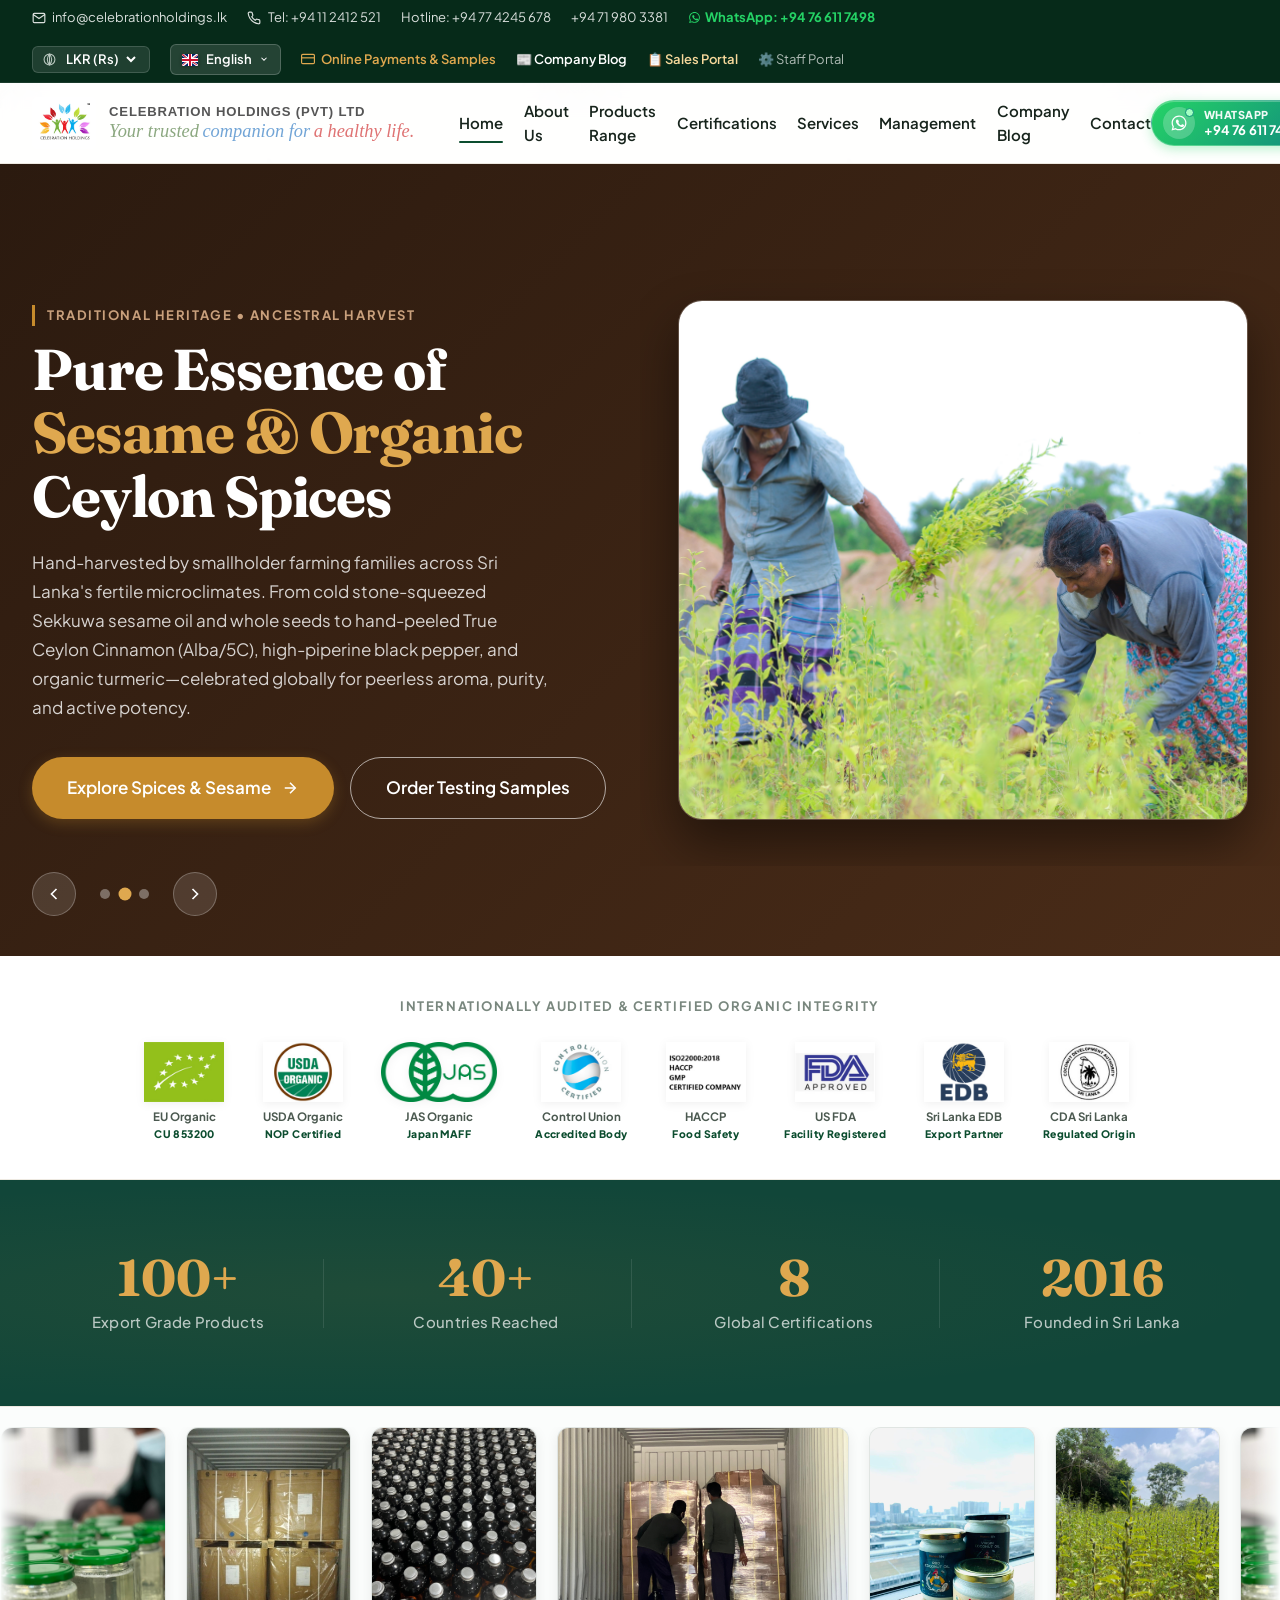
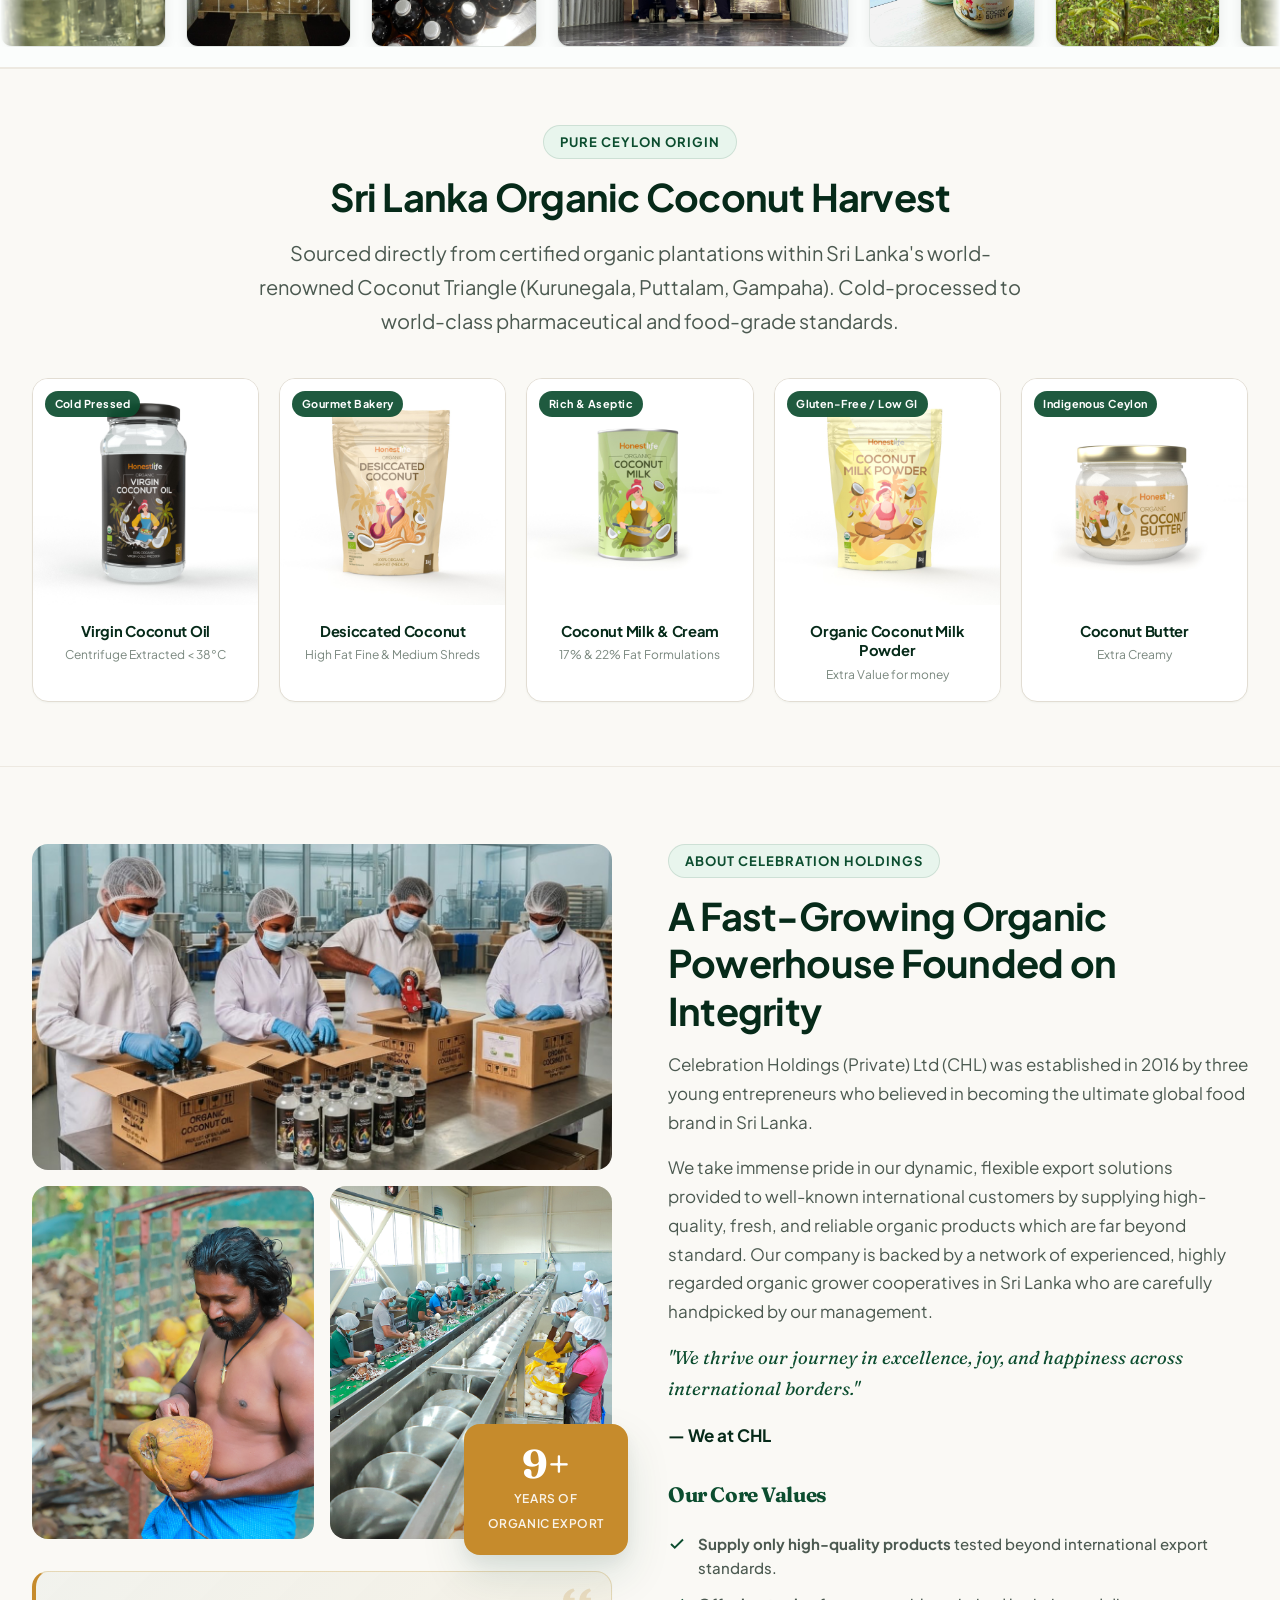
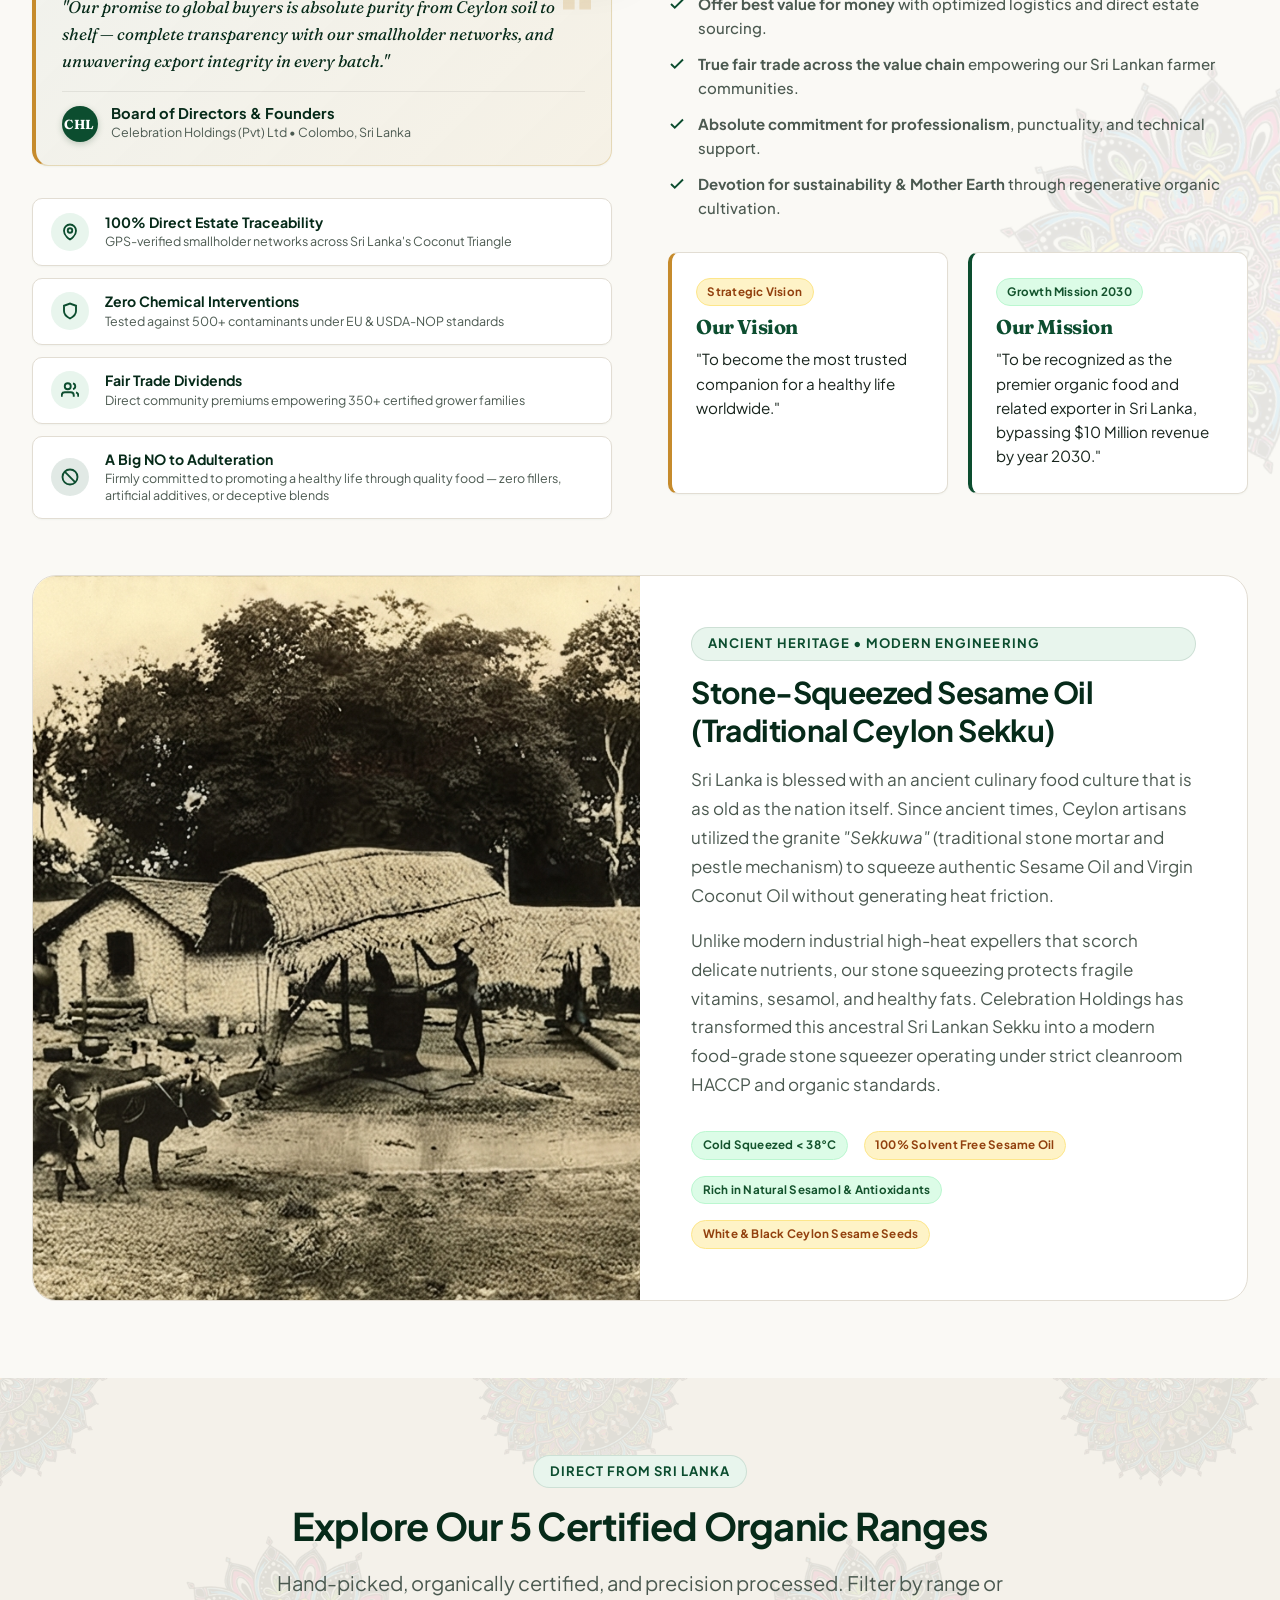
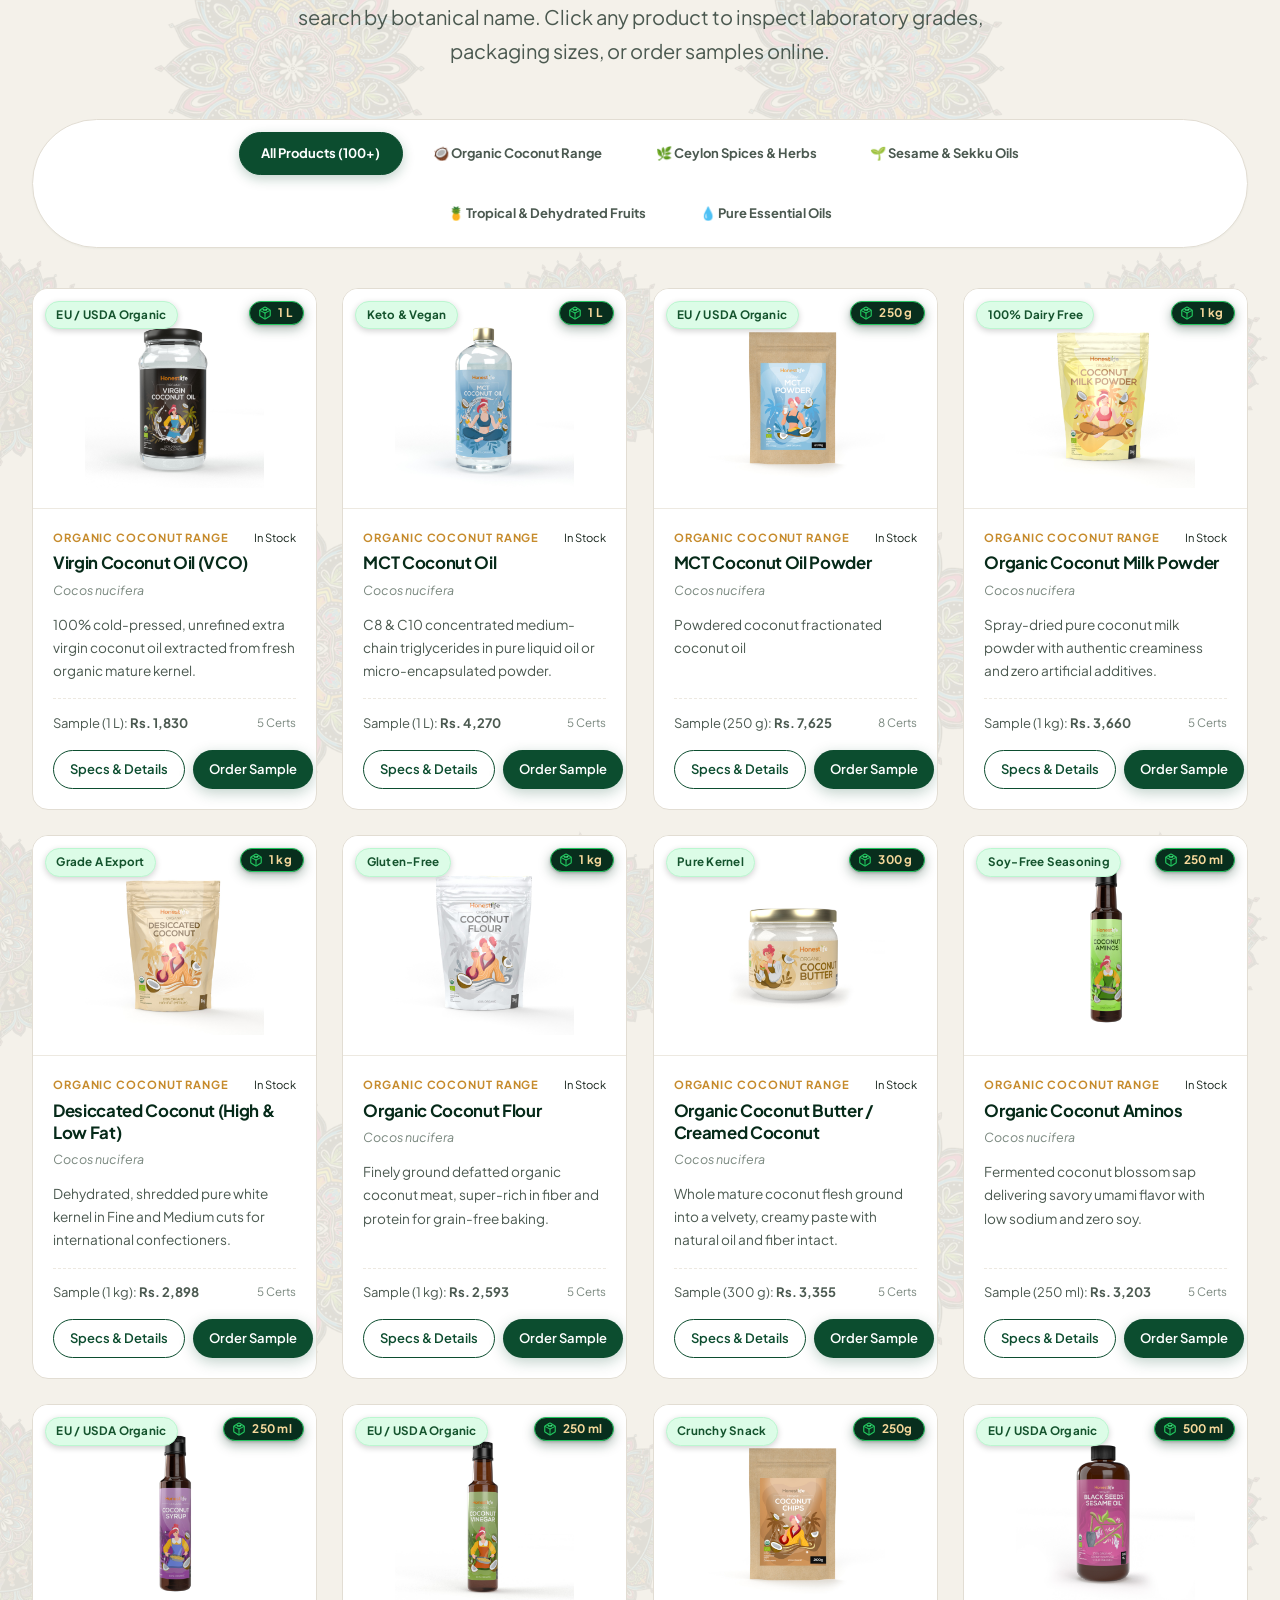
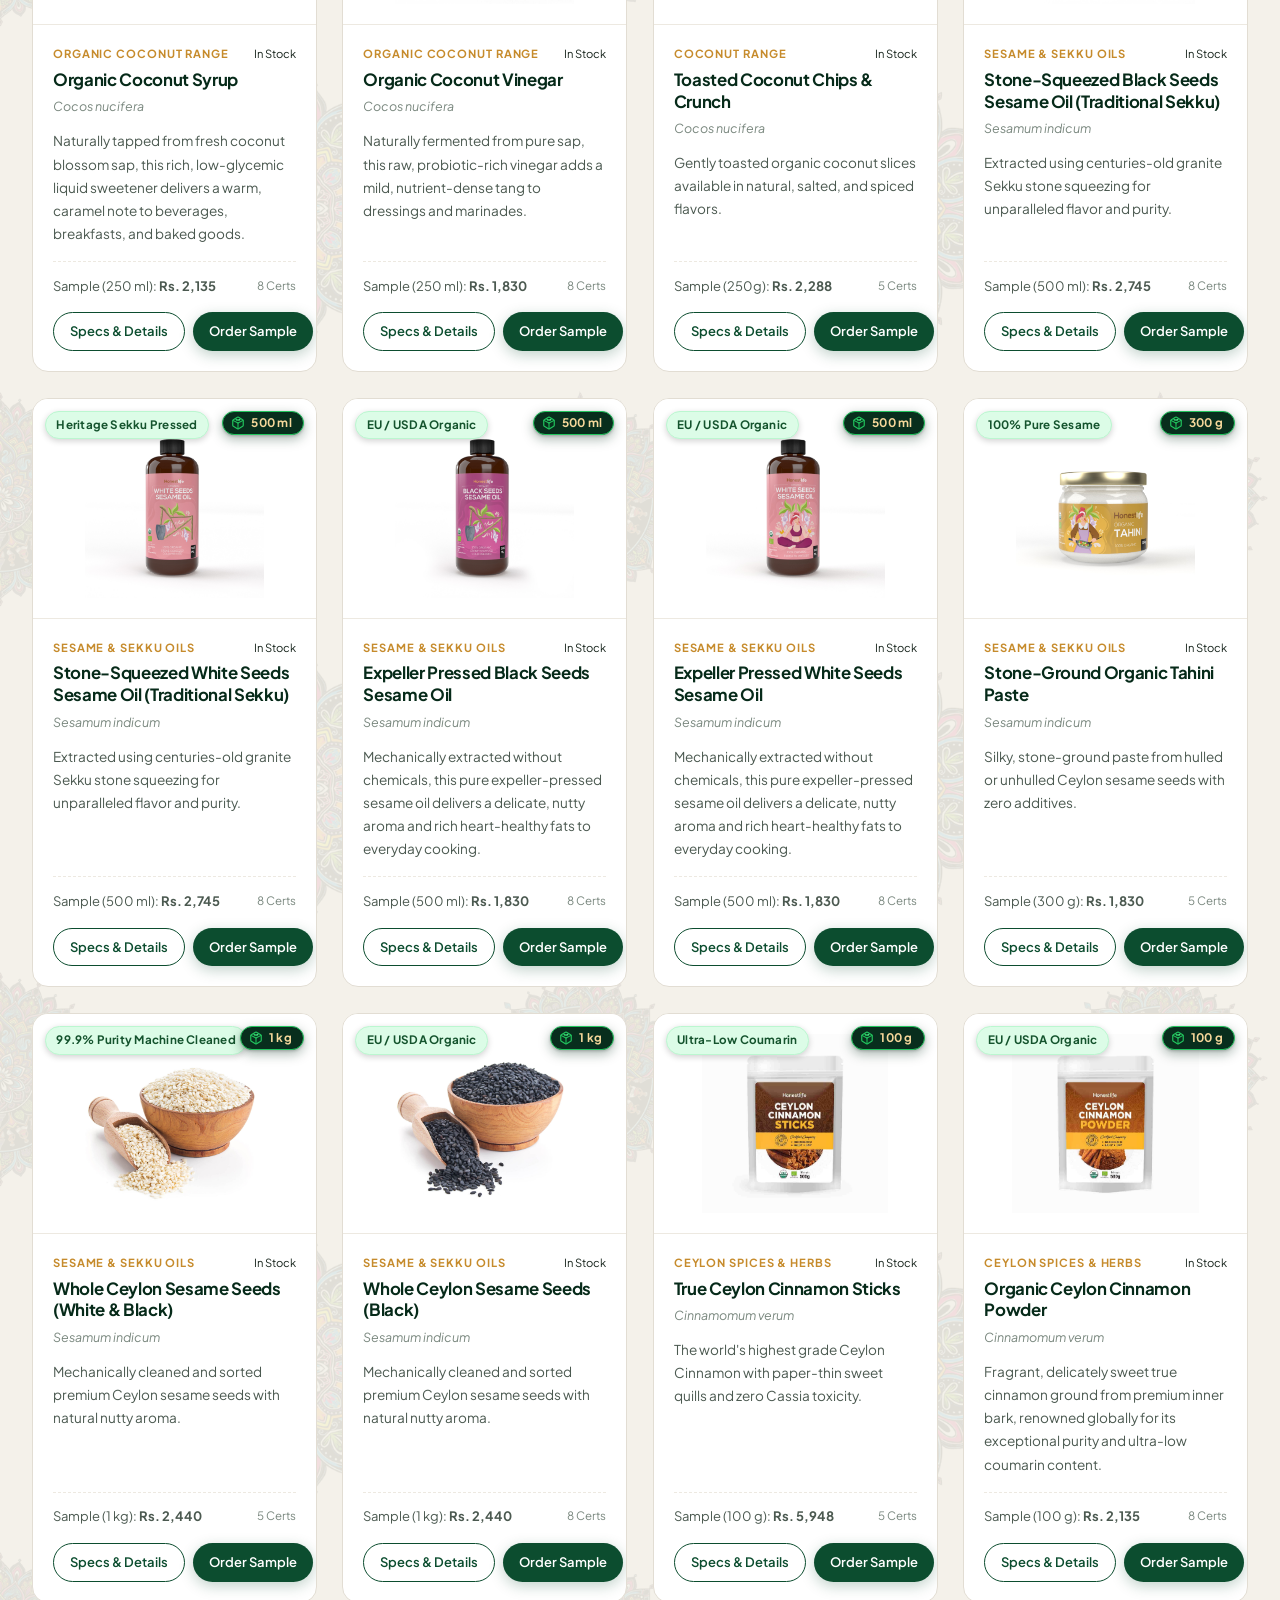
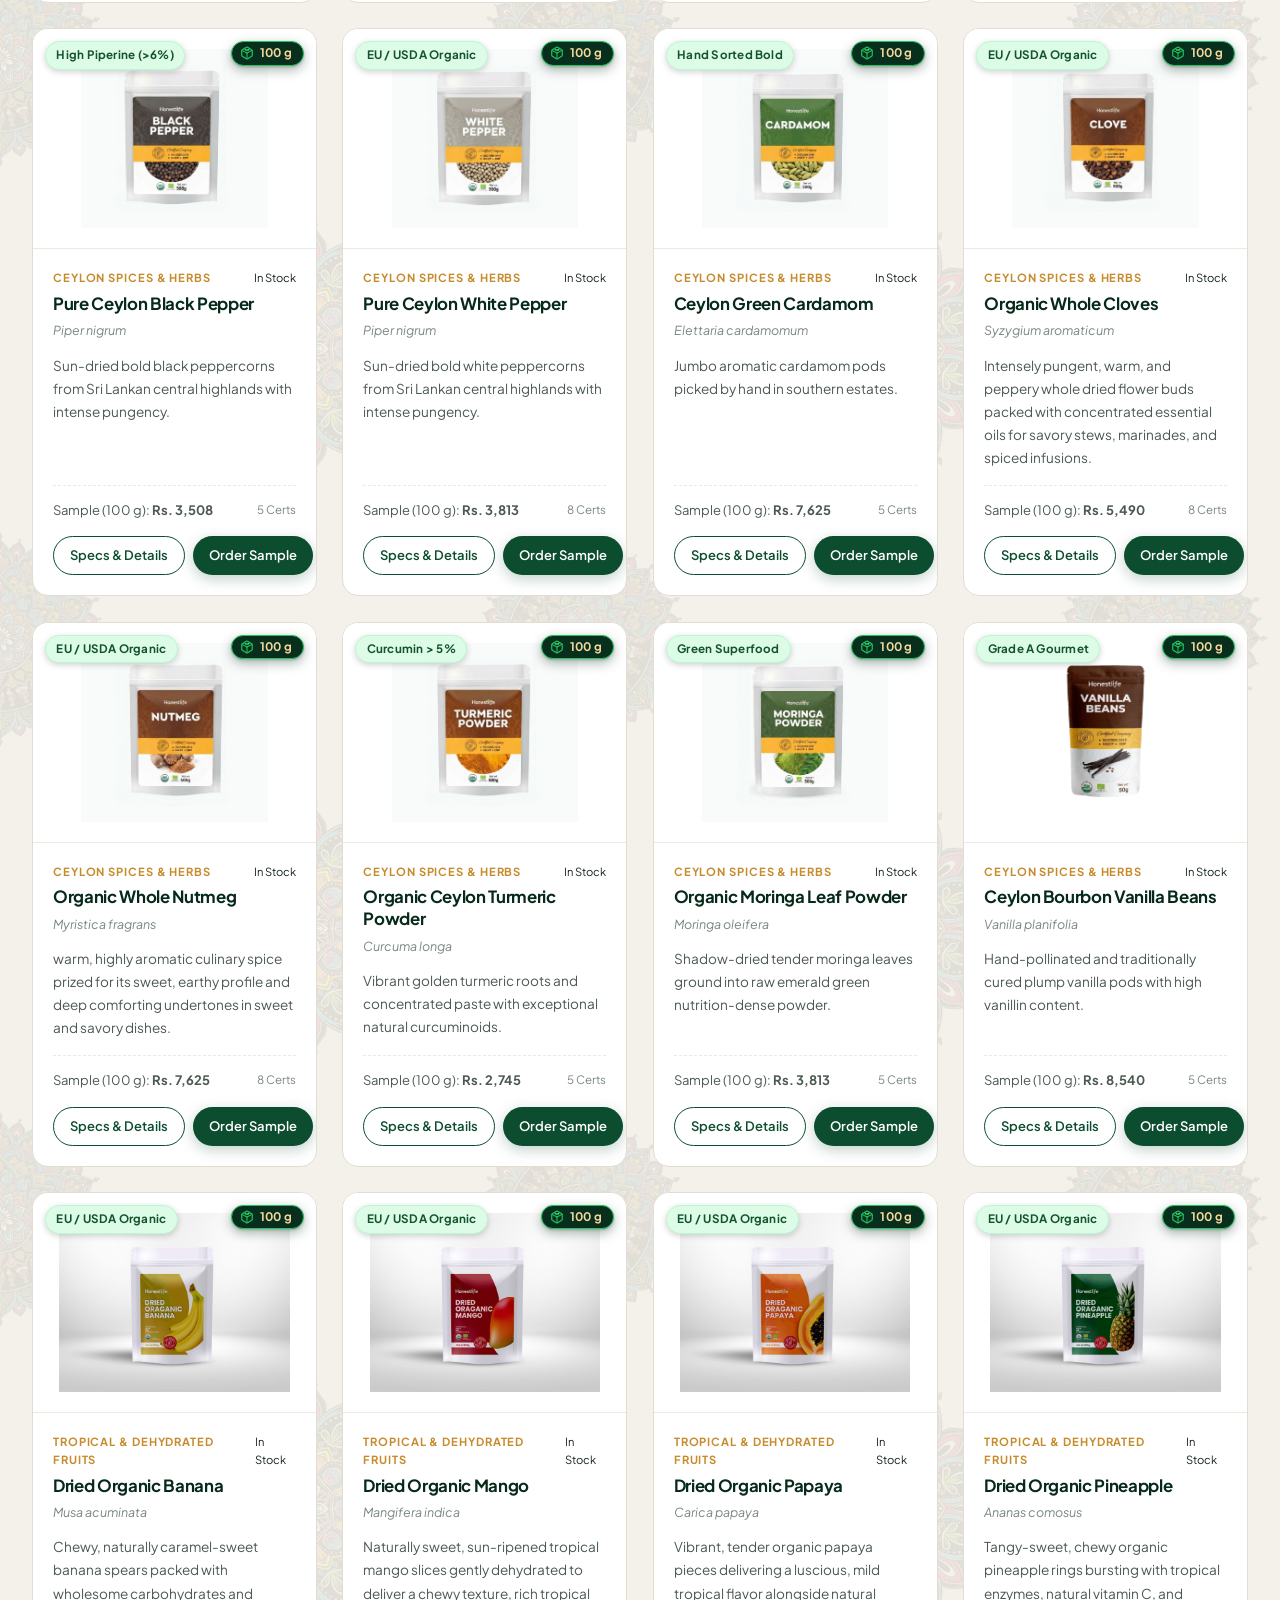
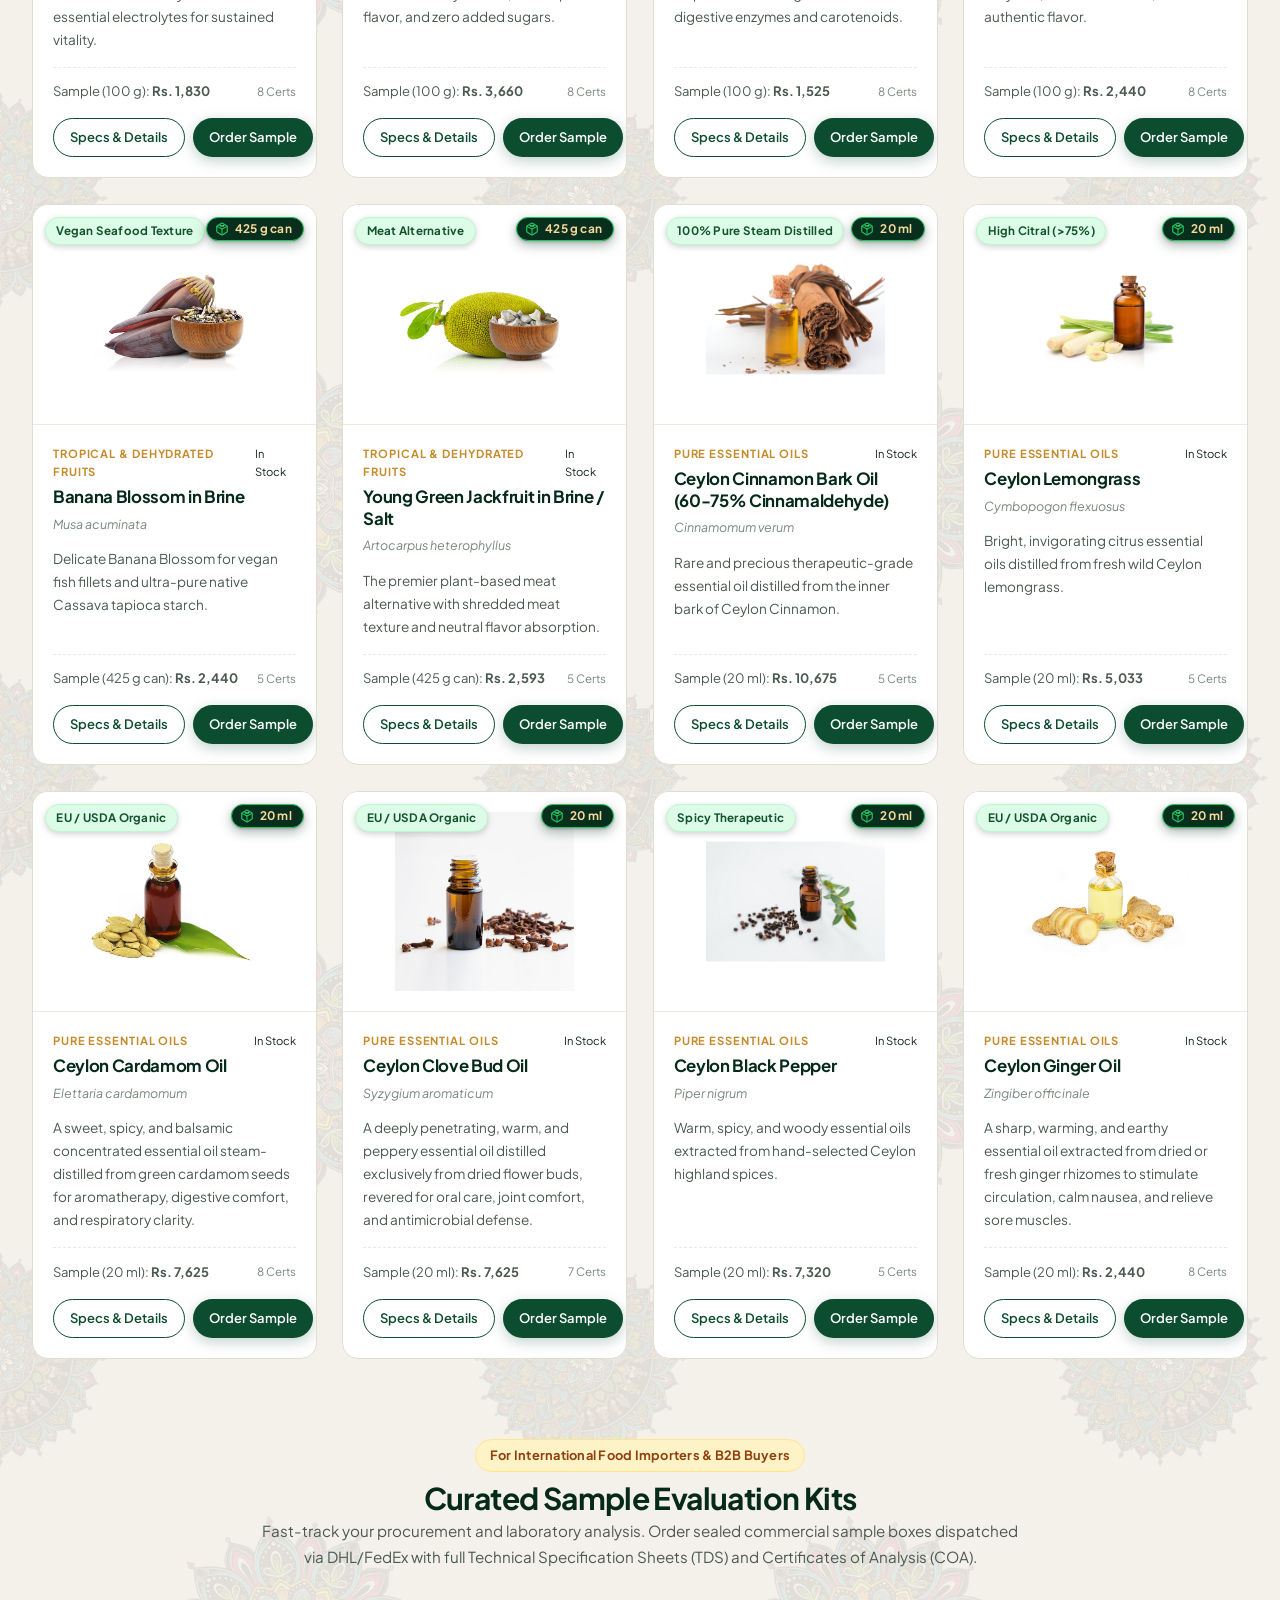
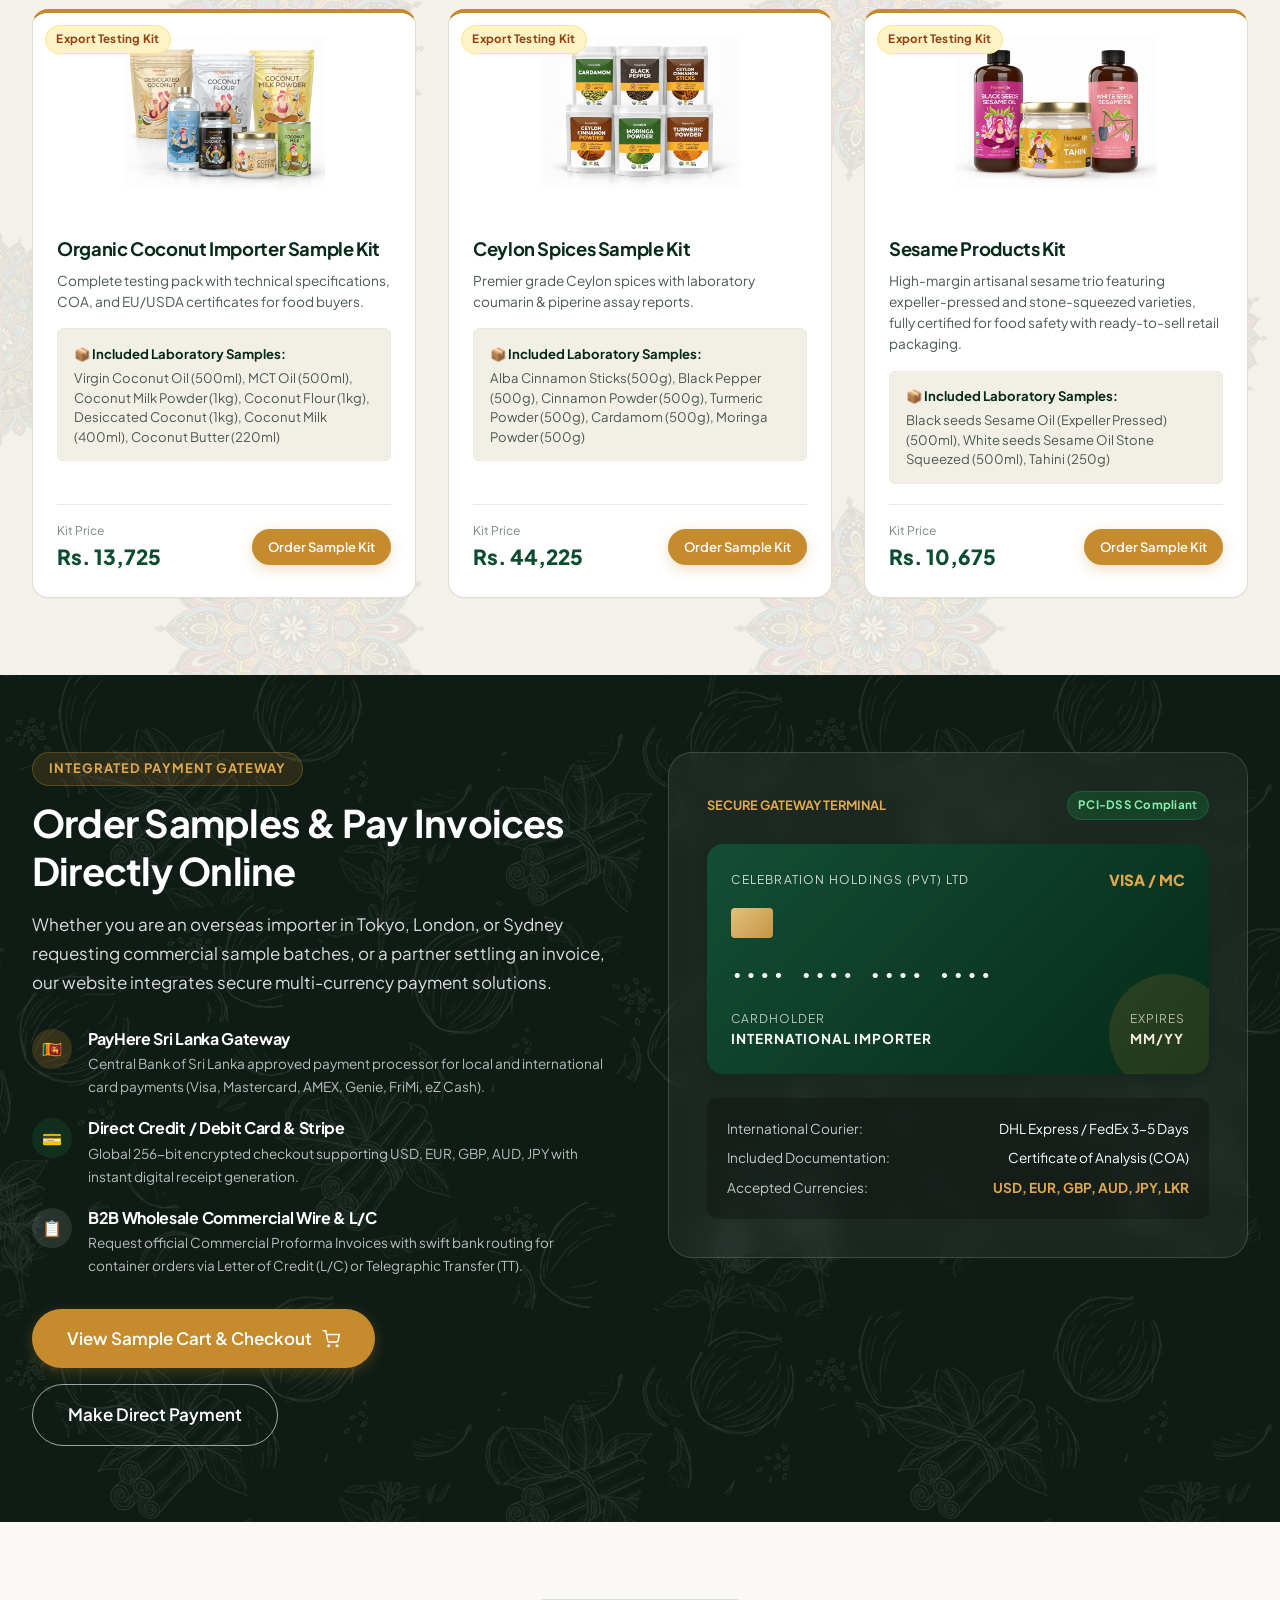
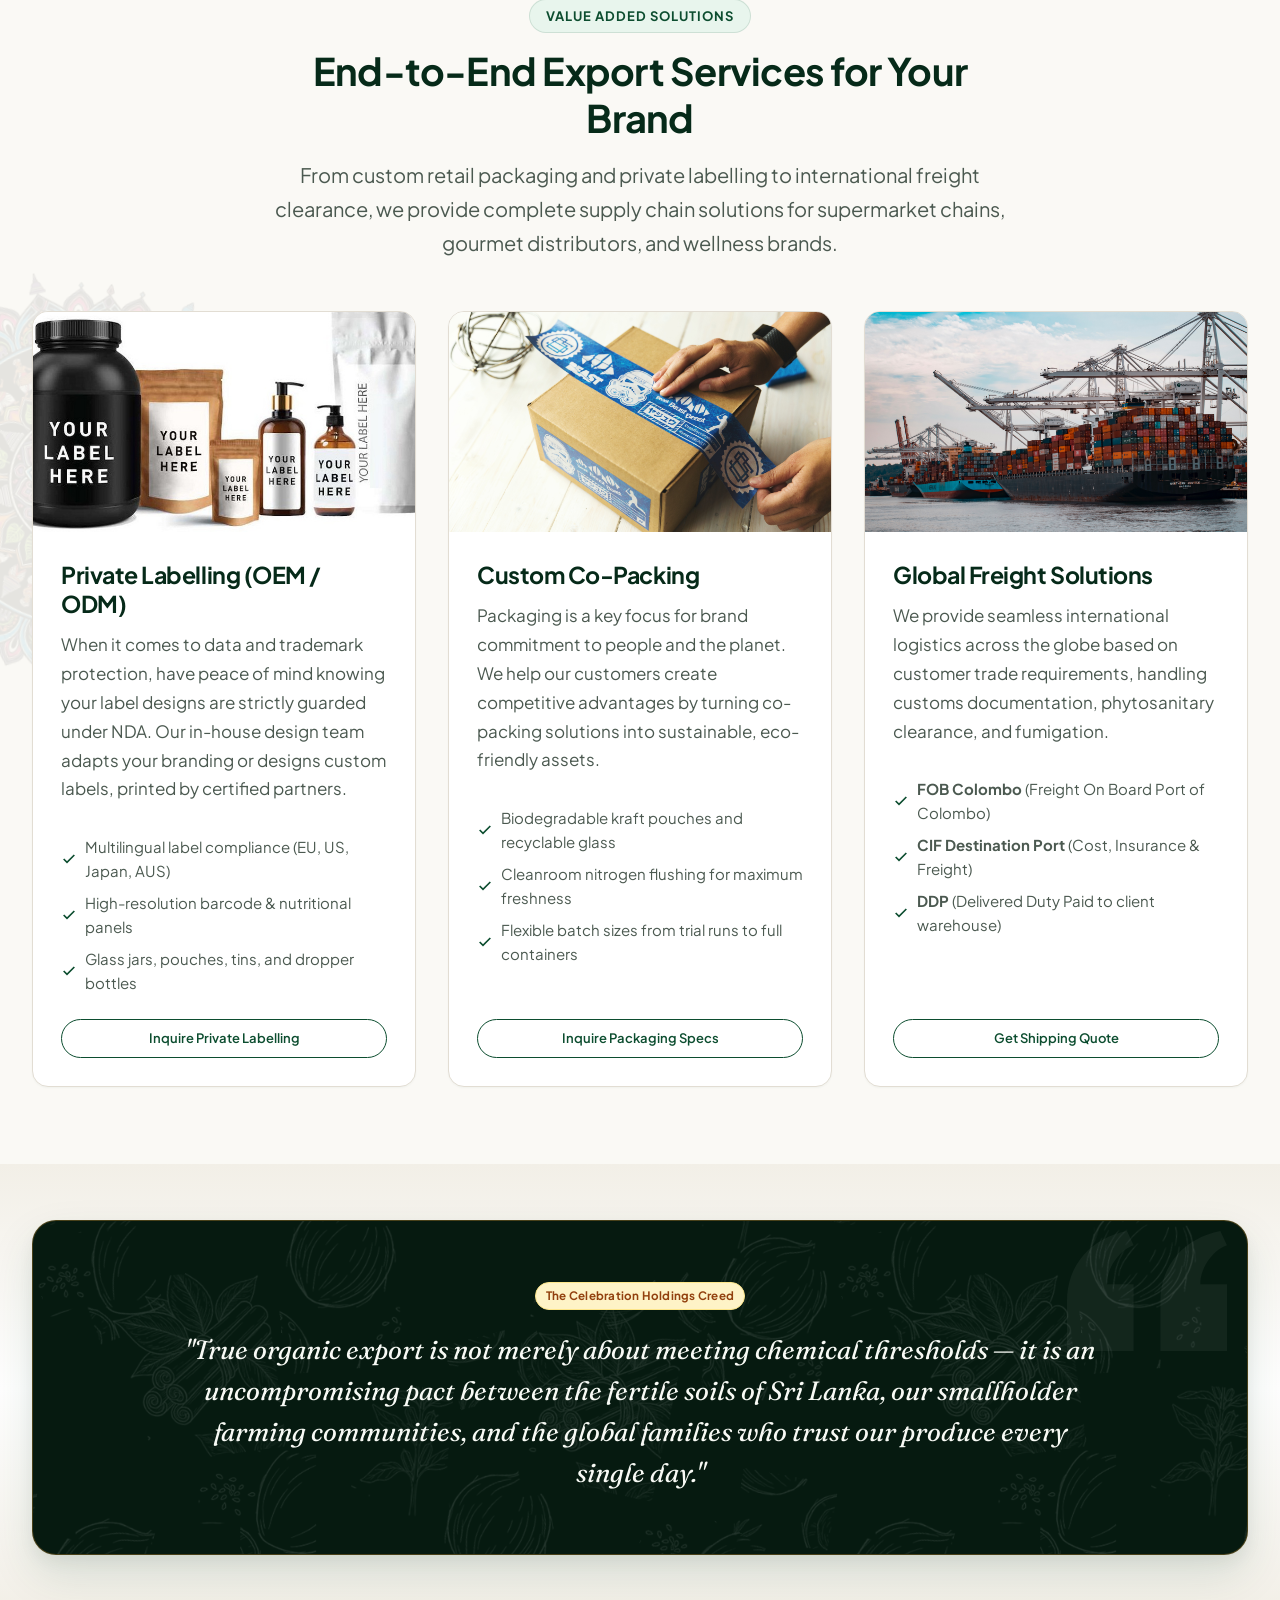
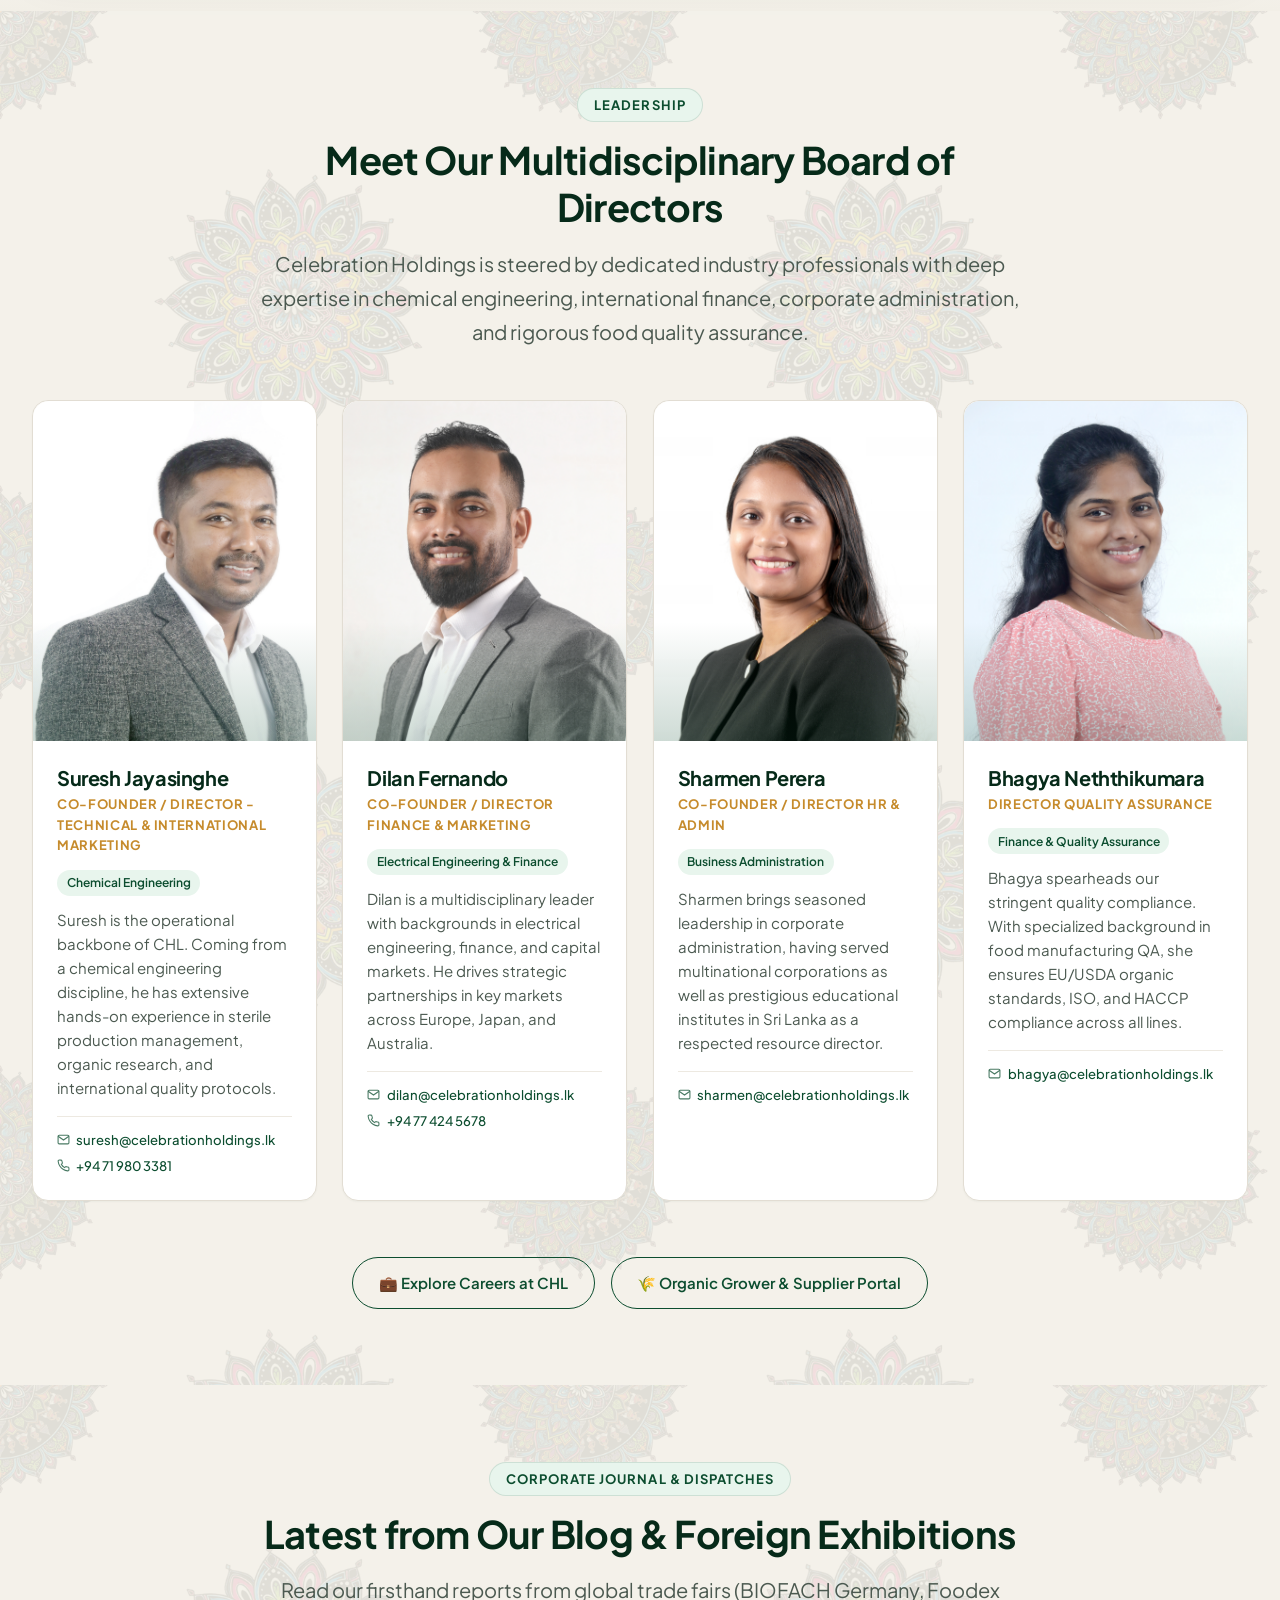
==== commit 5f0865d3: "feat(ui): add modern creative WhatsApp button to top-right header with live pulse beacon" ====
--- a/index.html
+++ b/index.html
@@ -263,6 +263,16 @@
         <a href="tel:+94719803381" class="top-contact-item">
           <span>+94 71 980 3381</span>
         </a>
+        <a href="https://wa.me/94766117498?text=Hello%20Celebration%20Holdings%2C%20I%20am%20interested%20in%20your%20organic%20Ceylon%20products." 
+           target="_blank" 
+           rel="noopener noreferrer" 
+           class="top-contact-item"
+           style="color: #25D366; font-weight: 700; display: inline-flex; align-items: center; gap: 4px;">
+          <svg width="13" height="13" viewBox="0 0 24 24" fill="currentColor">
+            <path d="M12.04 2C6.58 2 2.13 6.45 2.13 11.91C2.13 13.66 2.59 15.36 3.45 16.86L2.05 22L7.3 20.62C8.75 21.41 10.38 21.83 12.04 21.83C17.5 21.83 21.95 17.38 21.95 11.92C21.95 9.27 20.92 6.78 19.05 4.91C17.18 3.03 14.69 2 12.04 2M12.05 3.67C14.25 3.67 16.31 4.53 17.87 6.09C19.42 7.65 20.28 9.72 20.28 11.92C20.28 16.46 16.58 20.15 12.04 20.15C10.56 20.15 9.11 19.76 7.85 19L7.55 18.83L4.43 19.65L5.26 16.61L5.06 16.29C4.24 15 3.8 13.47 3.8 11.91C3.81 7.37 7.5 3.67 12.05 3.67M9.53 7.33C9.33 7.33 9.03 7.41 8.78 7.68C8.53 7.94 7.85 8.58 7.85 9.9C7.85 11.21 8.81 12.48 8.94 12.65C9.07 12.83 10.82 15.53 13.5 16.69C14.15 16.97 14.65 17.13 15.05 17.26C15.7 17.47 16.3 17.44 16.76 17.37C17.28 17.29 18.35 16.72 18.57 16.08C18.8 15.44 18.8 14.9 18.73 14.78C18.66 14.67 18.49 14.6 18.23 14.47C17.98 14.34 16.73 13.73 16.5 13.64C16.27 13.56 16.1 13.52 15.93 13.78C15.76 14.04 15.28 14.6 15.13 14.78C14.98 14.95 14.83 14.97 14.58 14.85C14.33 14.72 13.51 14.45 12.54 13.59C11.78 12.92 11.27 12.08 11.12 11.83C10.97 11.58 11.1 11.44 11.23 11.31C11.34 11.2 11.48 11.02 11.61 10.87C11.74 10.72 11.79 10.61 11.87 10.45C11.95 10.28 11.91 10.14 11.85 10.02C11.79 9.9 11.3 8.7 11.09 8.21C10.89 7.73 10.69 7.8 10.53 7.79C10.38 7.78 10.2 7.78 10.03 7.78L9.53 7.33Z"/>
+          </svg>
+          <span>WhatsApp: +94 76 611 7498</span>
+        </a>
       </div>
 
       <div class="top-bar-right">
@@ -370,6 +380,26 @@
 
       <!-- Header Actions -->
       <div class="header-actions">
+        <!-- Modern Creative WhatsApp Quick Action -->
+        <a href="https://wa.me/94766117498?text=Hello%20Celebration%20Holdings%2C%20I%20am%20interested%20in%20your%20organic%20Ceylon%20products." 
+           target="_blank" 
+           rel="noopener noreferrer" 
+           class="whatsapp-header-btn" 
+           aria-label="Chat with us on WhatsApp (+94 76 611 7498)"
+           title="Chat with us on WhatsApp (+94 76 611 7498)">
+          <span class="whatsapp-icon-wrap">
+            <svg class="whatsapp-svg" viewBox="0 0 24 24">
+              <path d="M12.04 2C6.58 2 2.13 6.45 2.13 11.91C2.13 13.66 2.59 15.36 3.45 16.86L2.05 22L7.3 20.62C8.75 21.41 10.38 21.83 12.04 21.83C17.5 21.83 21.95 17.38 21.95 11.92C21.95 9.27 20.92 6.78 19.05 4.91C17.18 3.03 14.69 2 12.04 2M12.05 3.67C14.25 3.67 16.31 4.53 17.87 6.09C19.42 7.65 20.28 9.72 20.28 11.92C20.28 16.46 16.58 20.15 12.04 20.15C10.56 20.15 9.11 19.76 7.85 19L7.55 18.83L4.43 19.65L5.26 16.61L5.06 16.29C4.24 15 3.8 13.47 3.8 11.91C3.81 7.37 7.5 3.67 12.05 3.67M9.53 7.33C9.33 7.33 9.03 7.41 8.78 7.68C8.53 7.94 7.85 8.58 7.85 9.9C7.85 11.21 8.81 12.48 8.94 12.65C9.07 12.83 10.82 15.53 13.5 16.69C14.15 16.97 14.65 17.13 15.05 17.26C15.7 17.47 16.3 17.44 16.76 17.37C17.28 17.29 18.35 16.72 18.57 16.08C18.8 15.44 18.8 14.9 18.73 14.78C18.66 14.67 18.49 14.6 18.23 14.47C17.98 14.34 16.73 13.73 16.5 13.64C16.27 13.56 16.1 13.52 15.93 13.78C15.76 14.04 15.28 14.6 15.13 14.78C14.98 14.95 14.83 14.97 14.58 14.85C14.33 14.72 13.51 14.45 12.54 13.59C11.78 12.92 11.27 12.08 11.12 11.83C10.97 11.58 11.1 11.44 11.23 11.31C11.34 11.2 11.48 11.02 11.61 10.87C11.74 10.72 11.79 10.61 11.87 10.45C11.95 10.28 11.91 10.14 11.85 10.02C11.79 9.9 11.3 8.7 11.09 8.21C10.89 7.73 10.69 7.8 10.53 7.79C10.38 7.78 10.2 7.78 10.03 7.78L9.53 7.33Z"/>
+            </svg>
+            <span class="whatsapp-ping-ring"></span>
+            <span class="whatsapp-live-dot"></span>
+          </span>
+          <span class="whatsapp-text-block">
+            <span class="whatsapp-badge-title">WhatsApp</span>
+            <span class="whatsapp-badge-phone">+94 76 611 7498</span>
+          </span>
+        </a>
+
         <!-- Sample Cart Trigger -->
         <button class="cart-trigger-btn" aria-label="Open Sample Order Cart" title="View Sample Cart">
           <svg width="20" height="20" viewBox="0 0 24 24" fill="none" stroke="currentColor" stroke-width="2"><circle cx="9" cy="21" r="1"></circle><circle cx="20" cy="21" r="1"></circle><path d="M1 1h4l2.68 13.39a2 2 0 0 0 2 1.61h9.72a2 2 0 0 0 2-1.61L23 6H6"></path></svg>
@@ -408,6 +438,16 @@
       <a href="sales.html" class="mobile-nav-link" style="color: #c68b2c; font-weight: 700;">📋 Sales &amp; Orders Portal</a>
       <a href="admin.html" class="mobile-nav-link">⚙️ Staff Admin Portal</a>
       <a href="#contact-section" class="mobile-nav-link">Contact &amp; Global Inquiries</a>
+      <a href="https://wa.me/94766117498?text=Hello%20Celebration%20Holdings%2C%20I%20am%20interested%20in%20your%20organic%20Ceylon%20products." 
+         target="_blank" 
+         rel="noopener noreferrer" 
+         class="mobile-nav-link" 
+         style="color: #25D366; font-weight: 700; display: flex; align-items: center; gap: 8px;">
+        <svg width="18" height="18" viewBox="0 0 24 24" fill="currentColor">
+          <path d="M12.04 2C6.58 2 2.13 6.45 2.13 11.91C2.13 13.66 2.59 15.36 3.45 16.86L2.05 22L7.3 20.62C8.75 21.41 10.38 21.83 12.04 21.83C17.5 21.83 21.95 17.38 21.95 11.92C21.95 9.27 20.92 6.78 19.05 4.91C17.18 3.03 14.69 2 12.04 2M12.05 3.67C14.25 3.67 16.31 4.53 17.87 6.09C19.42 7.65 20.28 9.72 20.28 11.92C20.28 16.46 16.58 20.15 12.04 20.15C10.56 20.15 9.11 19.76 7.85 19L7.55 18.83L4.43 19.65L5.26 16.61L5.06 16.29C4.24 15 3.8 13.47 3.8 11.91C3.81 7.37 7.5 3.67 12.05 3.67M9.53 7.33C9.33 7.33 9.03 7.41 8.78 7.68C8.53 7.94 7.85 8.58 7.85 9.9C7.85 11.21 8.81 12.48 8.94 12.65C9.07 12.83 10.82 15.53 13.5 16.69C14.15 16.97 14.65 17.13 15.05 17.26C15.7 17.47 16.3 17.44 16.76 17.37C17.28 17.29 18.35 16.72 18.57 16.08C18.8 15.44 18.8 14.9 18.73 14.78C18.66 14.67 18.49 14.6 18.23 14.47C17.98 14.34 16.73 13.73 16.5 13.64C16.27 13.56 16.1 13.52 15.93 13.78C15.76 14.04 15.28 14.6 15.13 14.78C14.98 14.95 14.83 14.97 14.58 14.85C14.33 14.72 13.51 14.45 12.54 13.59C11.78 12.92 11.27 12.08 11.12 11.83C10.97 11.58 11.1 11.44 11.23 11.31C11.34 11.2 11.48 11.02 11.61 10.87C11.74 10.72 11.79 10.61 11.87 10.45C11.95 10.28 11.91 10.14 11.85 10.02C11.79 9.9 11.3 8.7 11.09 8.21C10.89 7.73 10.69 7.8 10.53 7.79C10.38 7.78 10.2 7.78 10.03 7.78L9.53 7.33Z"/>
+        </svg>
+        <span>💬 WhatsApp: +94 76 611 7498</span>
+      </a>
     </nav>
     <div style="margin-top: auto; padding-top: 1.5rem; border-top: 1px solid var(--color-border-light);">
       <button class="btn btn-primary btn-sm" style="width: 100%;" onclick="Cart.openDrawer()">
--- a/css/components.css
+++ b/css/components.css
@@ -3610,4 +3610,142 @@
   font-weight: 800;
 }
 
-
+/* ==========================================================================
+   Modern Creative WhatsApp Header Button
+   ========================================================================== */
+.whatsapp-header-btn {
+  display: inline-flex;
+  align-items: center;
+  gap: 0.55rem;
+  padding: 0.38rem 0.95rem 0.38rem 0.65rem;
+  border-radius: var(--radius-full);
+  background: linear-gradient(135deg, #25D366 0%, #128C7E 100%);
+  color: #ffffff !important;
+  text-decoration: none;
+  font-family: inherit;
+  box-shadow: 0 3px 12px rgba(37, 211, 102, 0.32), inset 0 1px 0 rgba(255, 255, 255, 0.25);
+  transition: all 0.28s cubic-bezier(0.34, 1.56, 0.64, 1);
+  position: relative;
+  overflow: visible;
+  user-select: none;
+  border: 1px solid rgba(255, 255, 255, 0.25);
+  flex-shrink: 0;
+}
+
+.whatsapp-header-btn:hover {
+  transform: translateY(-2px) scale(1.02);
+  box-shadow: 0 6px 20px rgba(37, 211, 102, 0.48), 0 0 0 3px rgba(37, 211, 102, 0.2);
+  color: #ffffff !important;
+}
+
+.whatsapp-header-btn:active {
+  transform: translateY(0) scale(0.98);
+}
+
+.whatsapp-icon-wrap {
+  position: relative;
+  display: flex;
+  align-items: center;
+  justify-content: center;
+  width: 32px;
+  height: 32px;
+  border-radius: 50%;
+  background: rgba(255, 255, 255, 0.22);
+  flex-shrink: 0;
+  backdrop-filter: blur(4px);
+  -webkit-backdrop-filter: blur(4px);
+}
+
+.whatsapp-svg {
+  width: 18px;
+  height: 18px;
+  fill: #ffffff;
+  transition: transform 0.25s ease;
+}
+
+.whatsapp-header-btn:hover .whatsapp-svg {
+  transform: scale(1.12) rotate(-6deg);
+}
+
+/* Glowing live indicator */
+.whatsapp-live-dot {
+  position: absolute;
+  top: 1px;
+  right: 1px;
+  width: 9px;
+  height: 9px;
+  border-radius: 50%;
+  background: #a3ffc2;
+  border: 1.5px solid #128C7E;
+  z-index: 2;
+}
+
+.whatsapp-ping-ring {
+  position: absolute;
+  top: 1px;
+  right: 1px;
+  width: 9px;
+  height: 9px;
+  border-radius: 50%;
+  background: #25D366;
+  opacity: 0.85;
+  animation: whatsappPing 2s cubic-bezier(0, 0, 0.2, 1) infinite;
+  z-index: 1;
+}
+
+@keyframes whatsappPing {
+  0% {
+    transform: scale(1);
+    opacity: 0.9;
+  }
+  75%, 100% {
+    transform: scale(2.8);
+    opacity: 0;
+  }
+}
+
+.whatsapp-text-block {
+  display: flex;
+  flex-direction: column;
+  line-height: 1.15;
+  text-align: left;
+}
+
+.whatsapp-badge-title {
+  font-size: 0.68rem;
+  font-weight: 800;
+  text-transform: uppercase;
+  letter-spacing: 0.05em;
+  opacity: 0.94;
+}
+
+.whatsapp-badge-phone {
+  font-size: 0.82rem;
+  font-weight: 700;
+  letter-spacing: 0.01em;
+  white-space: nowrap;
+}
+
+/* Responsive adaptation for tablets & mobile */
+@media (max-width: 991px) {
+  .whatsapp-header-btn {
+    padding: 0;
+    width: 42px;
+    height: 42px;
+    border-radius: 50%;
+    justify-content: center;
+  }
+
+  .whatsapp-text-block {
+    display: none;
+  }
+
+  .whatsapp-icon-wrap {
+    width: 100%;
+    height: 100%;
+    background: transparent;
+  }
+}
+
+
+
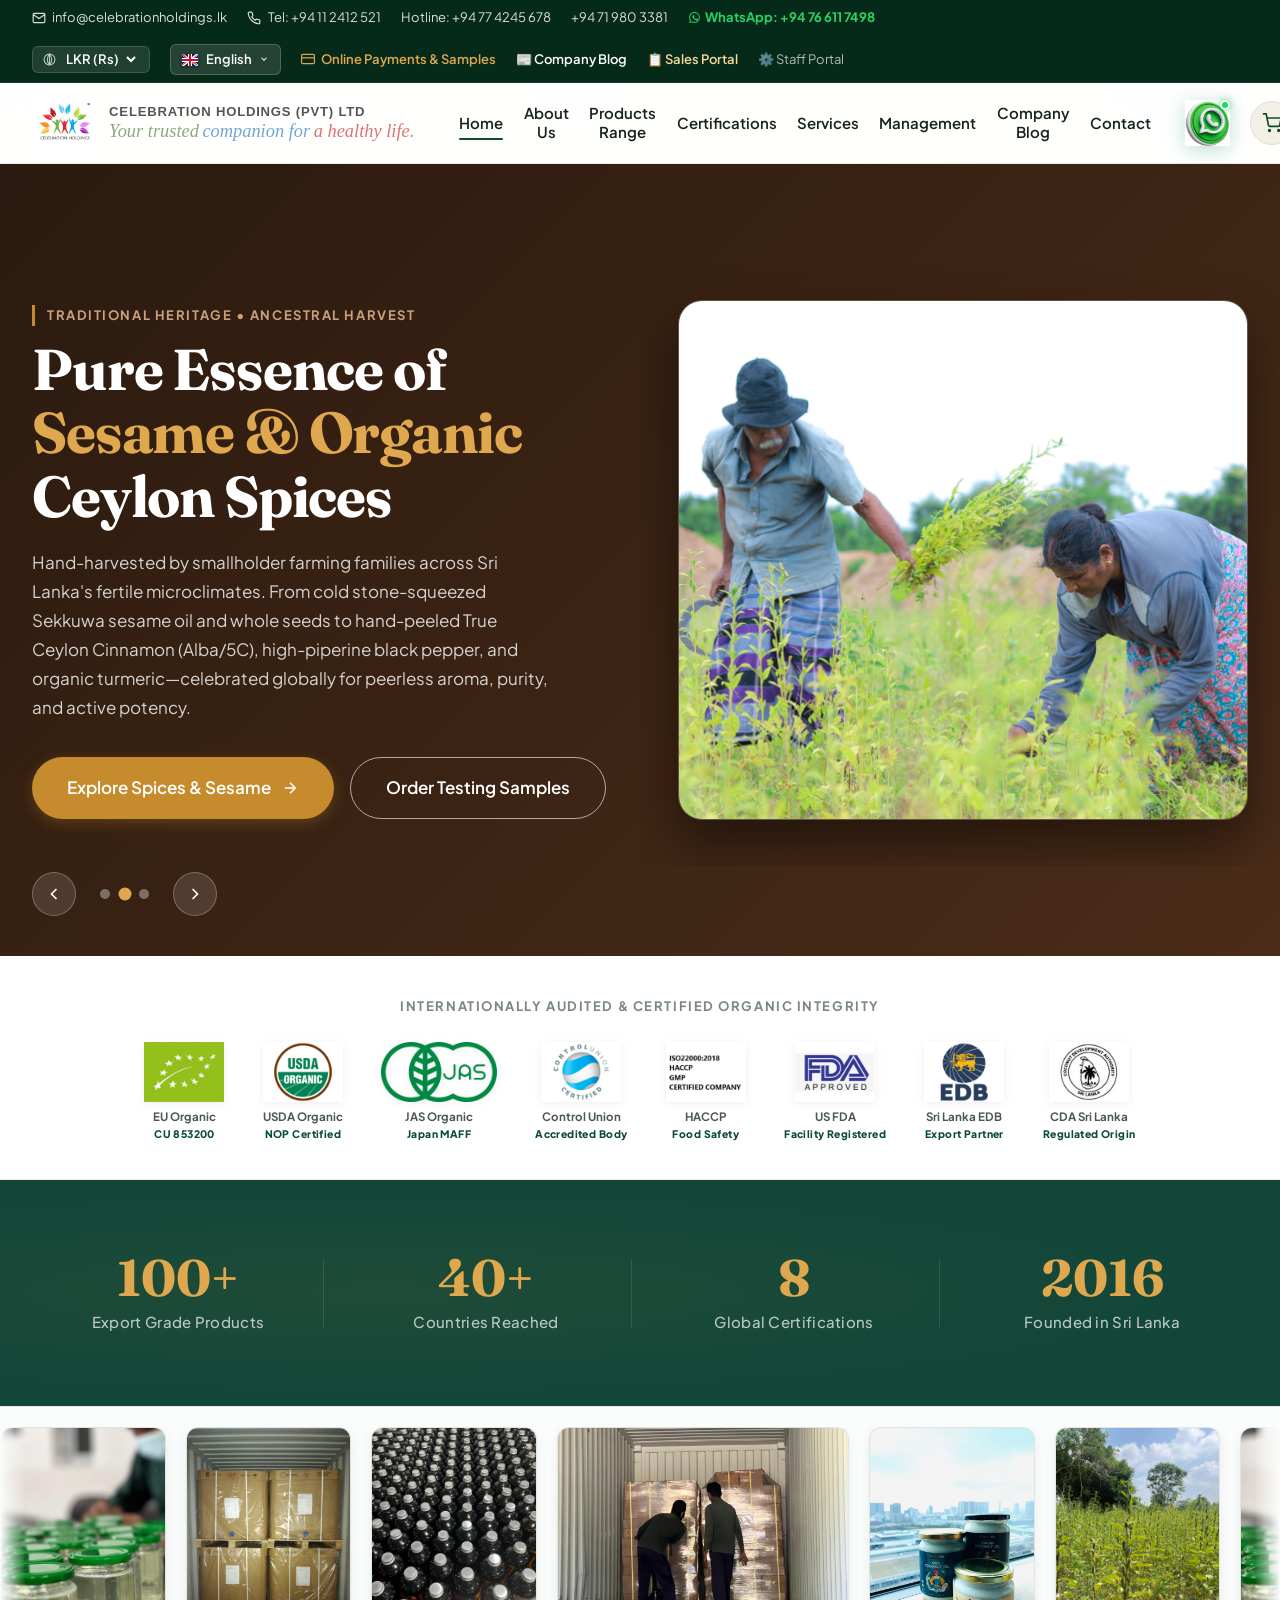
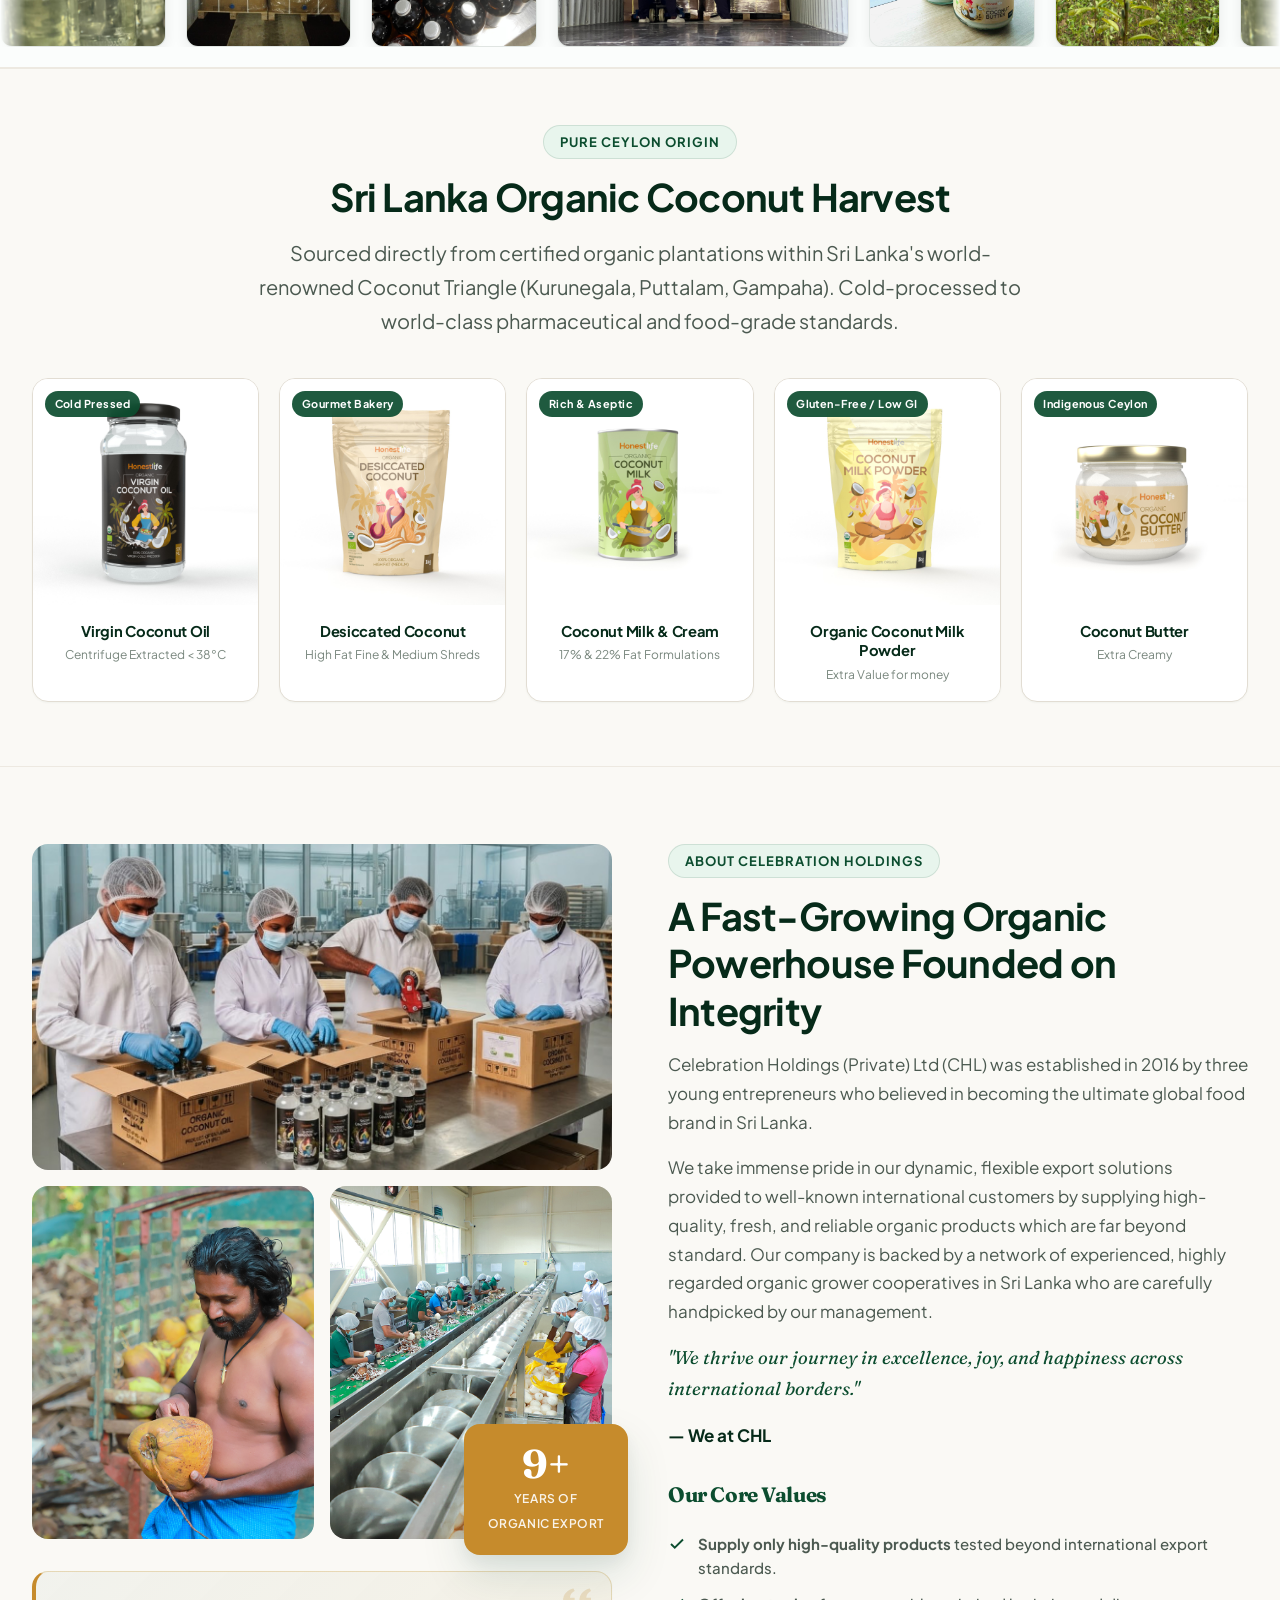
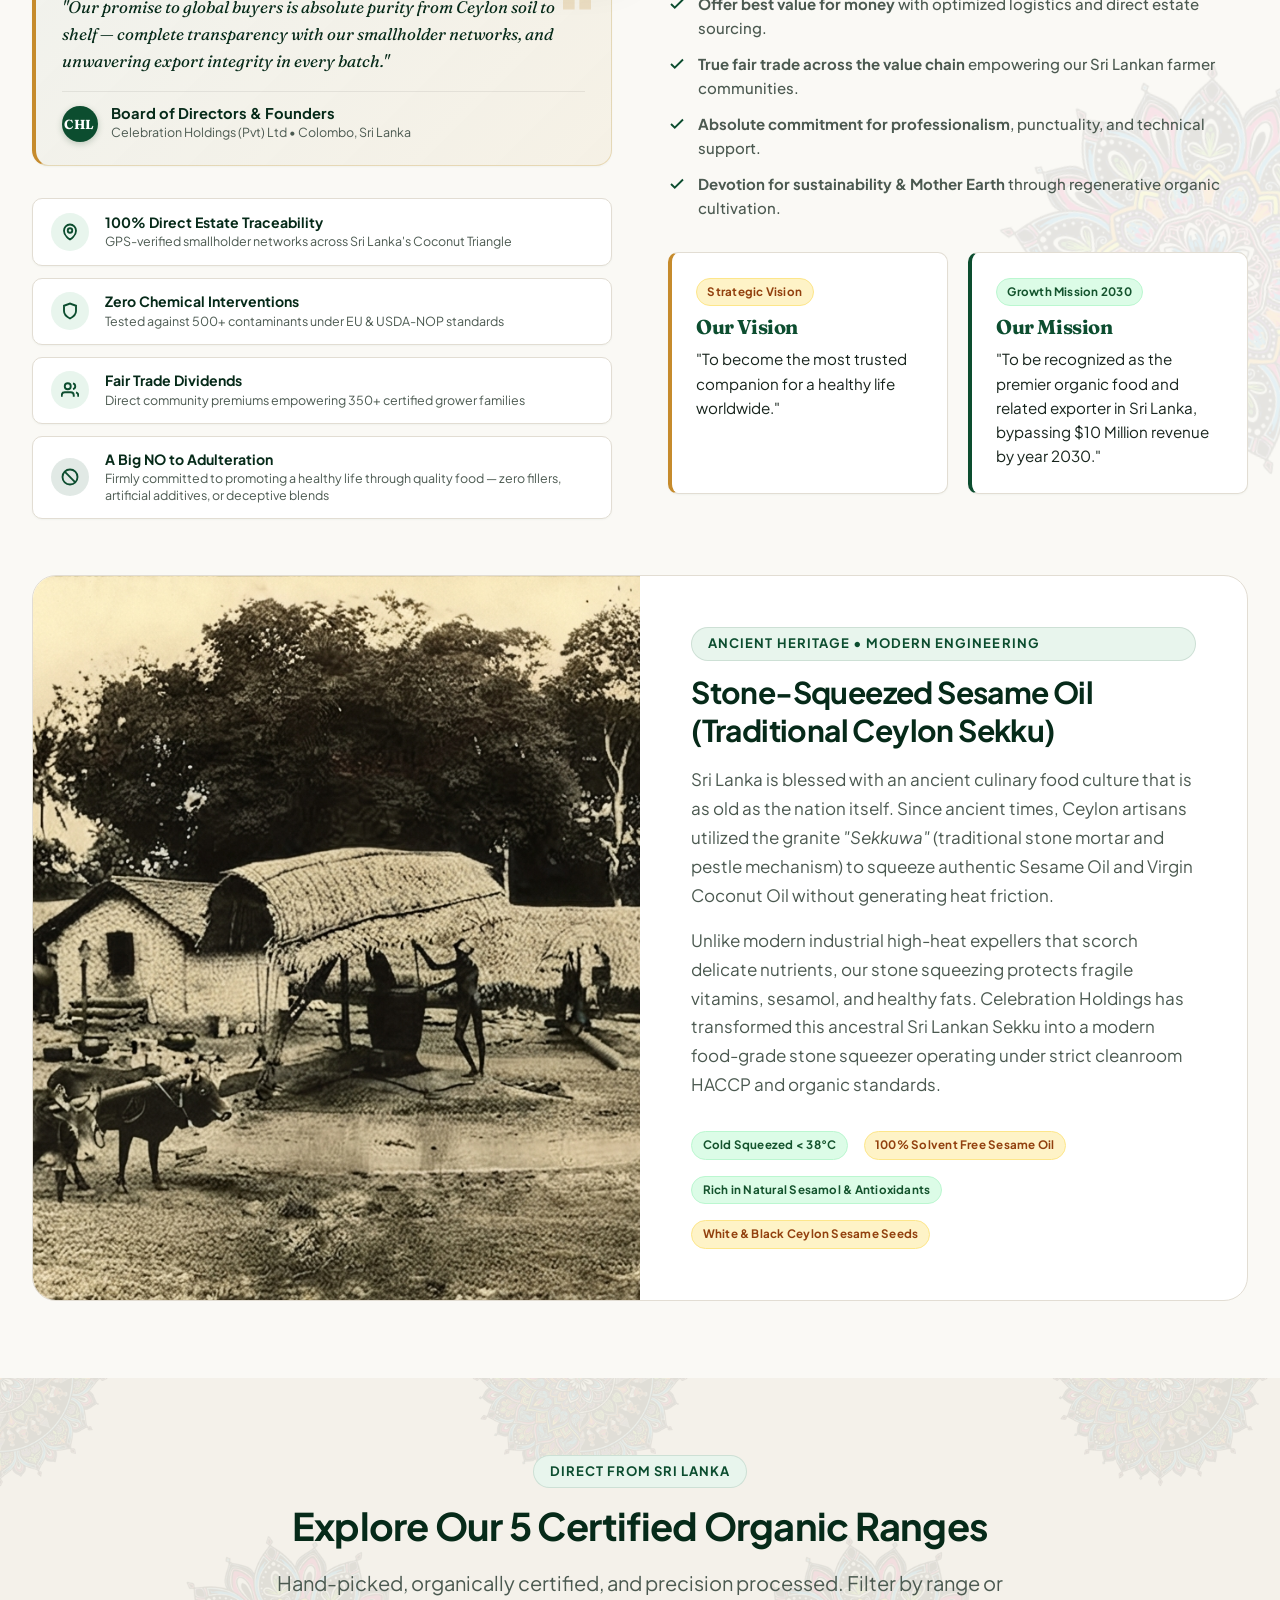
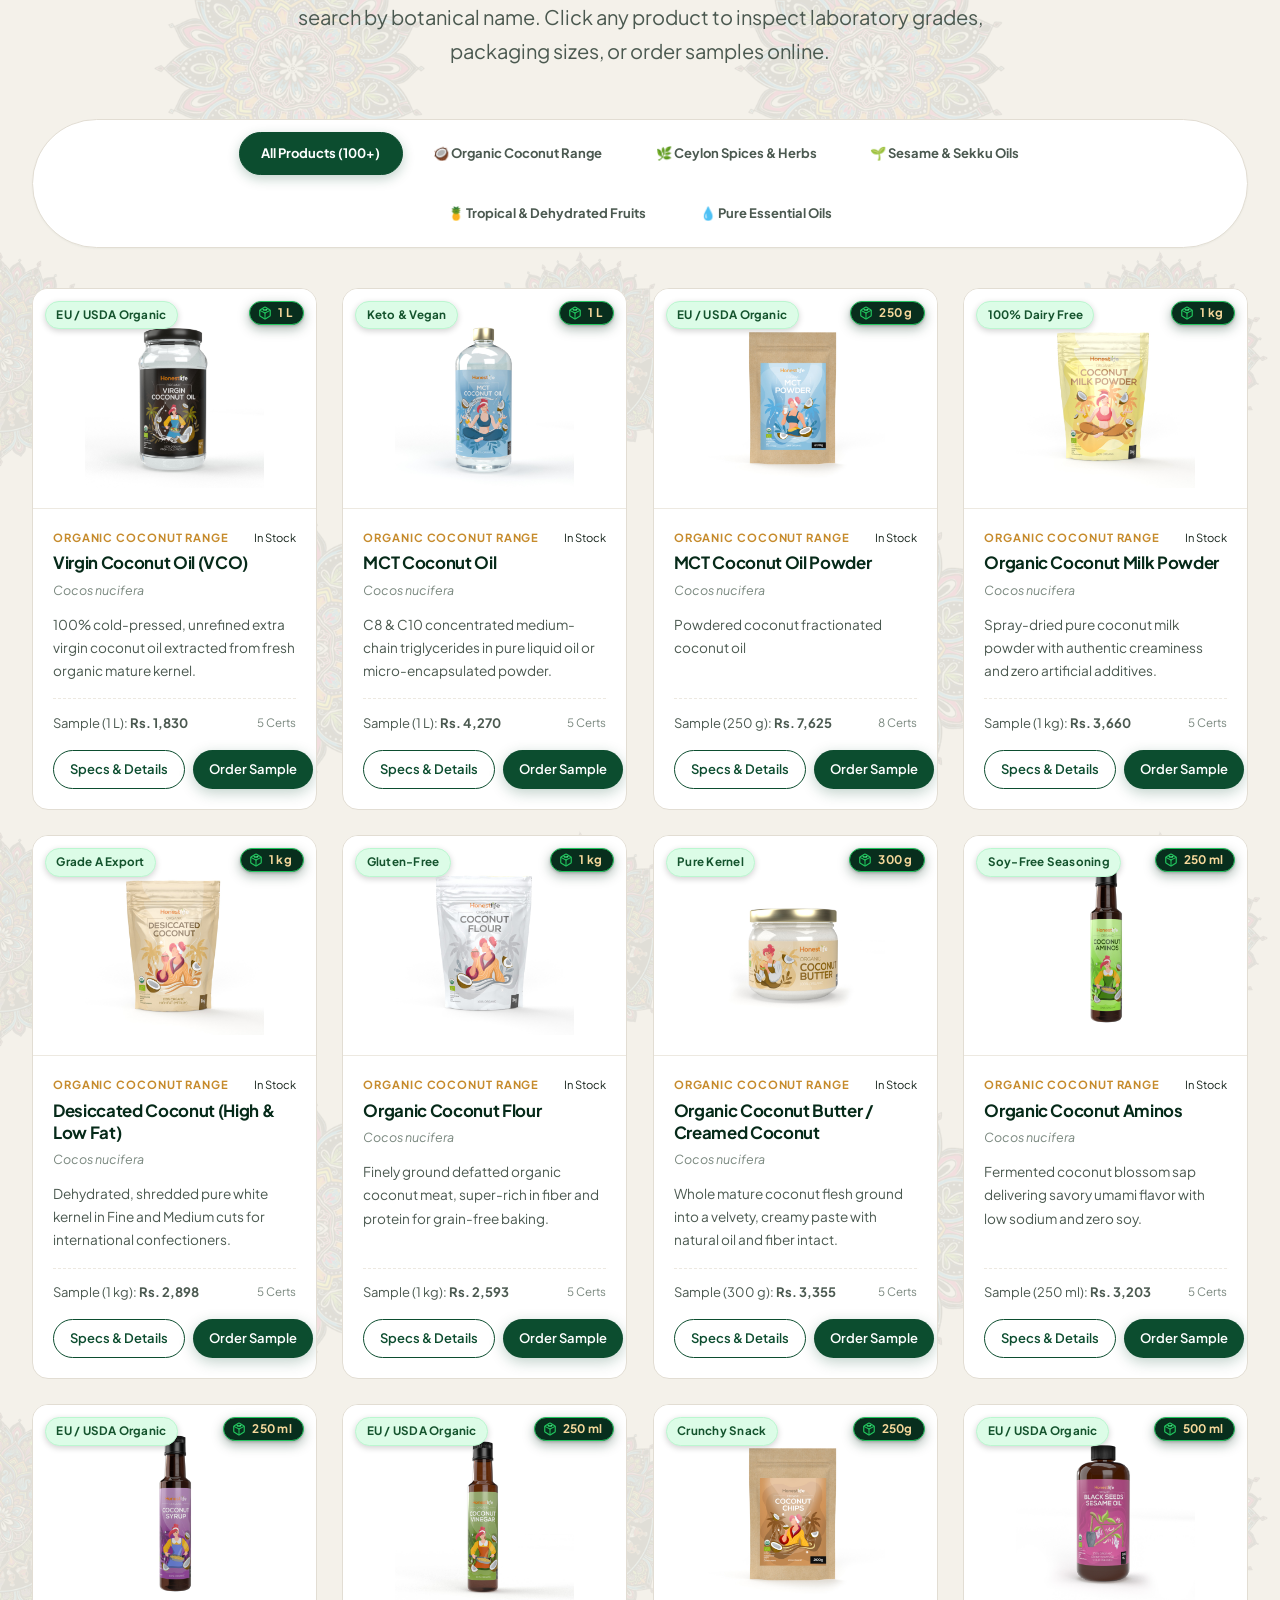
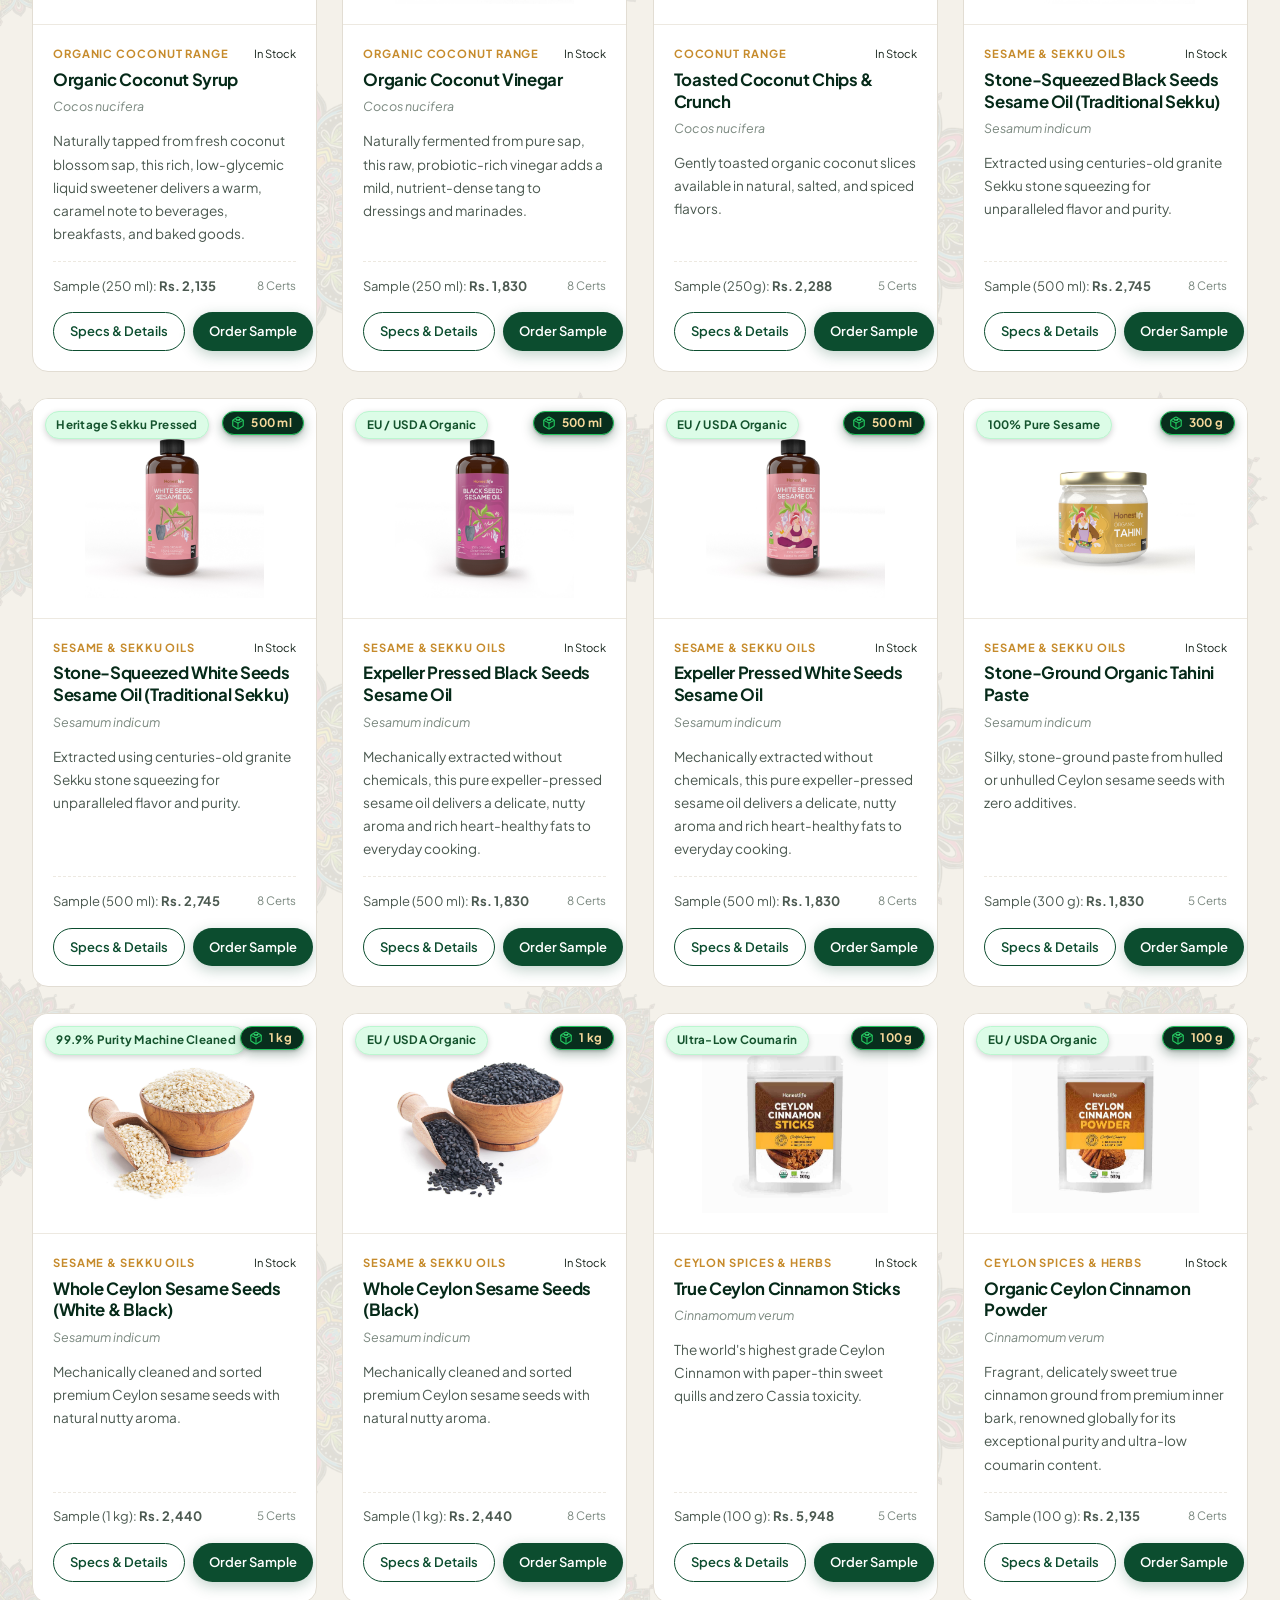
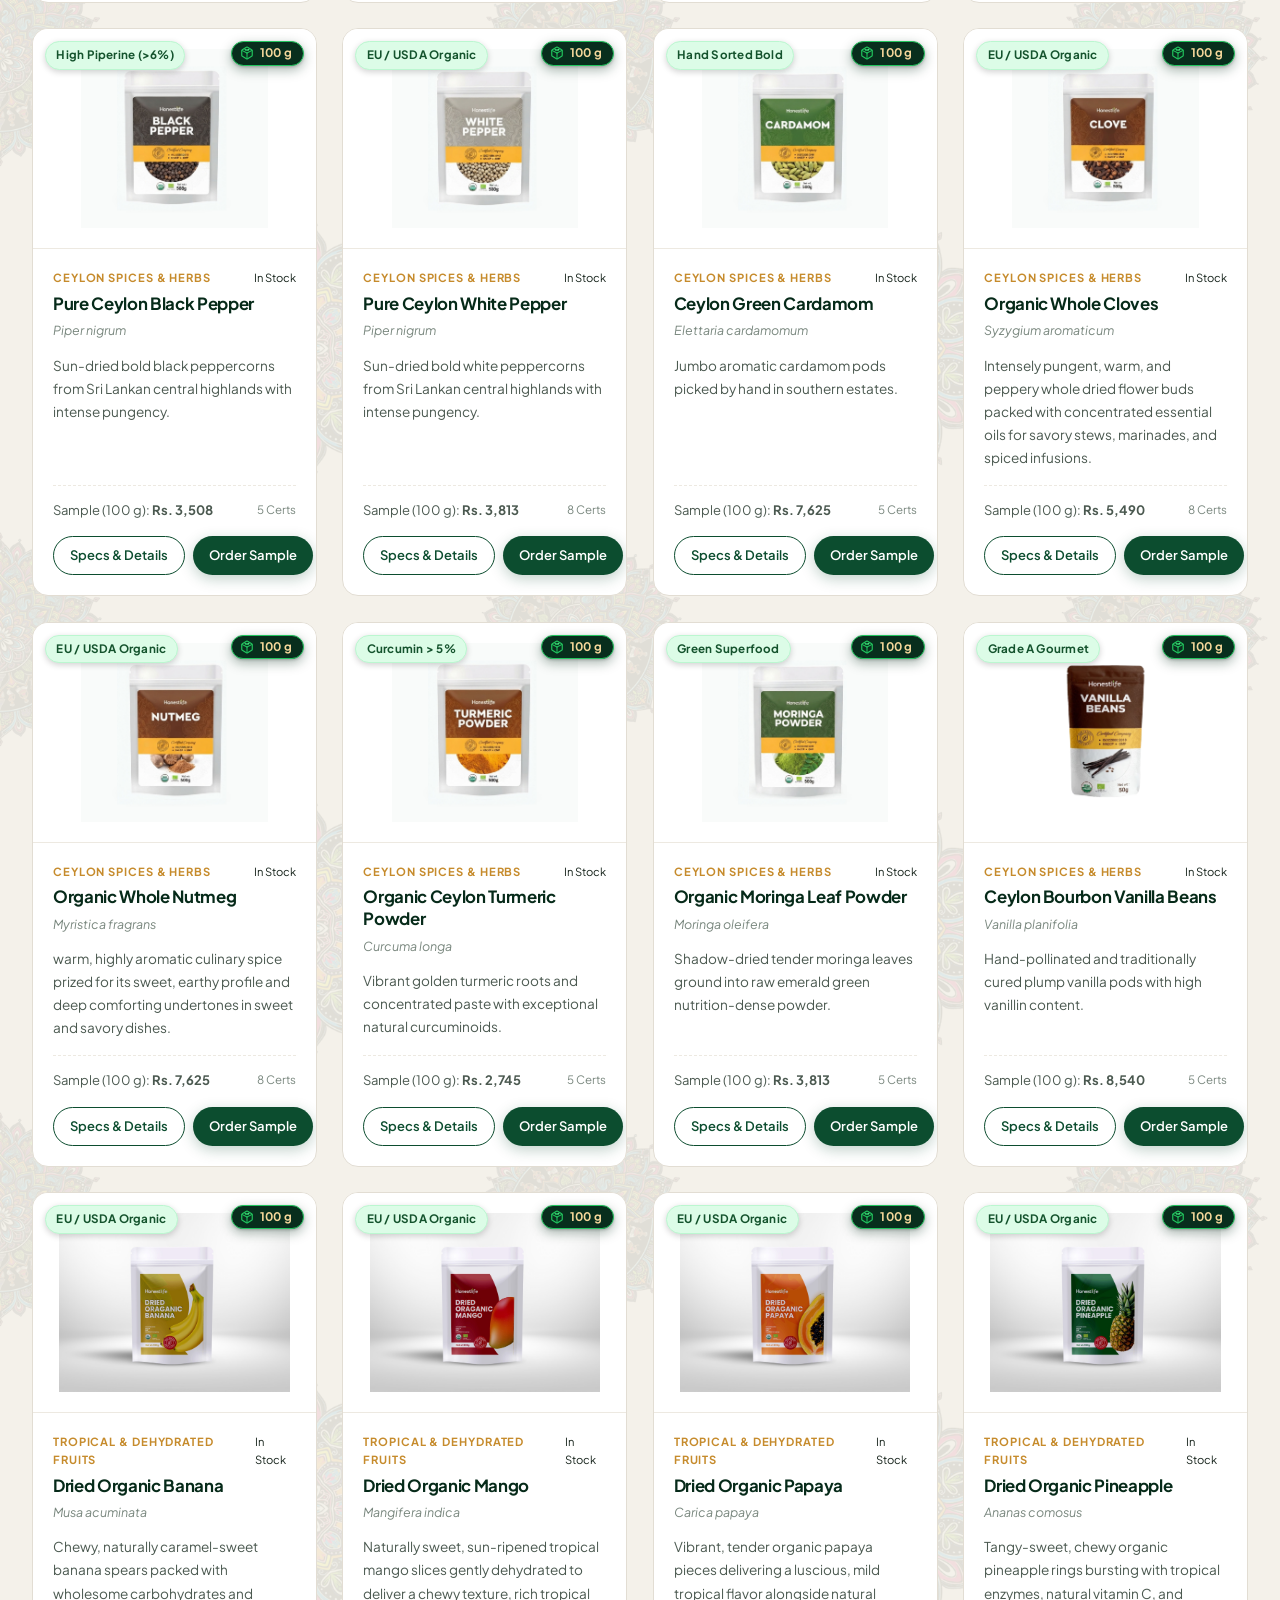
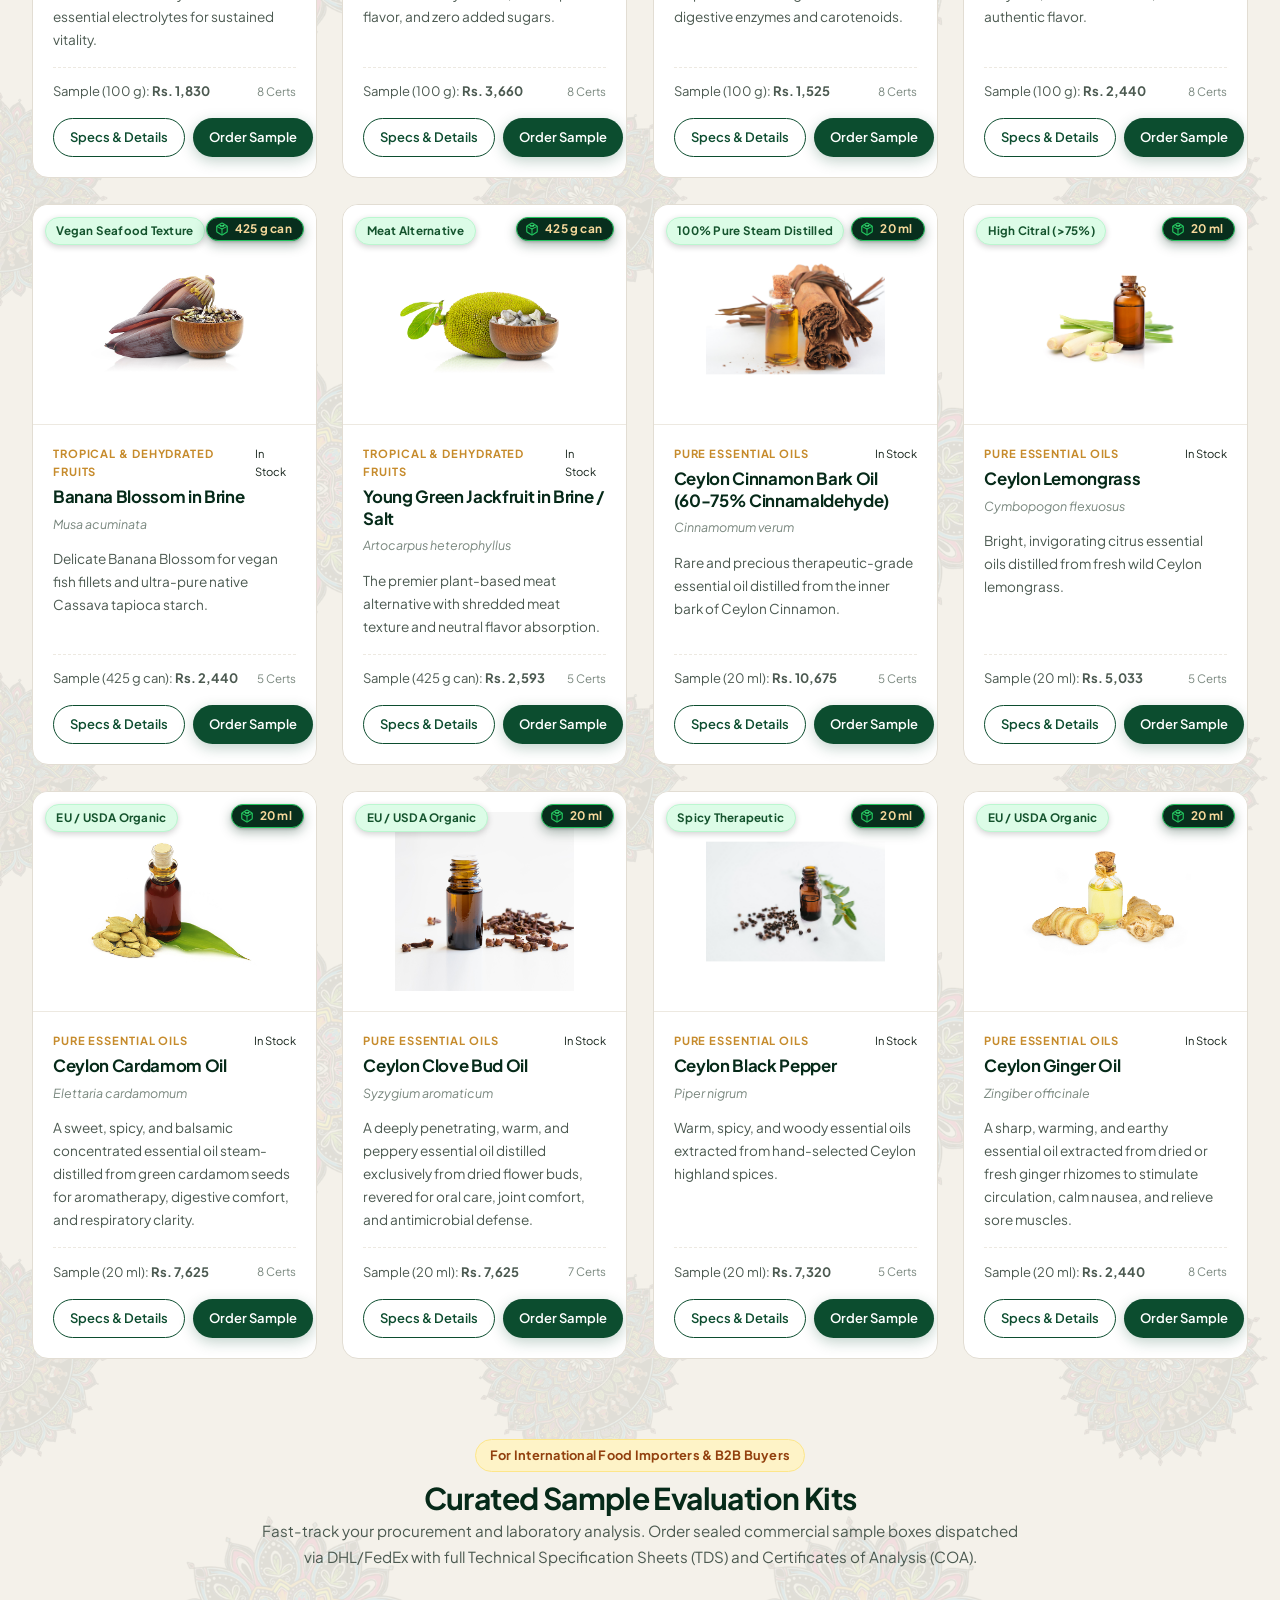
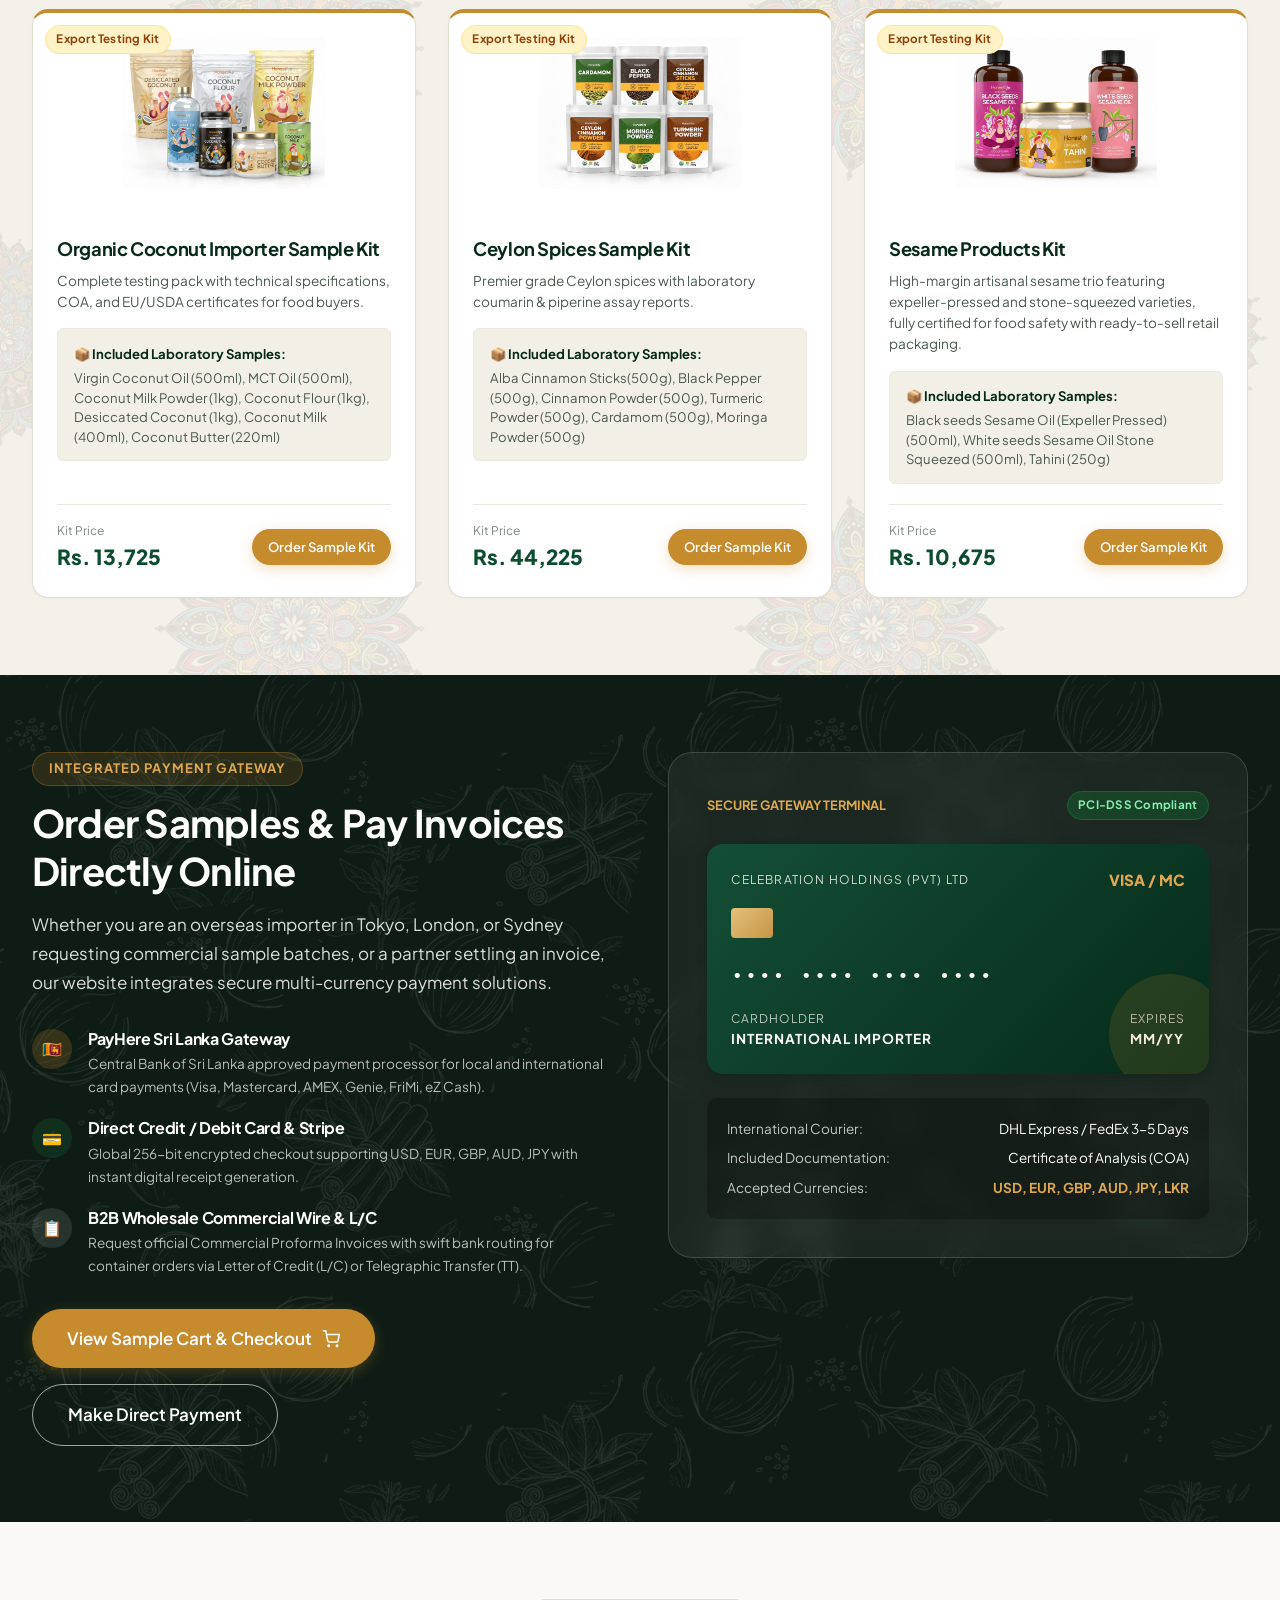
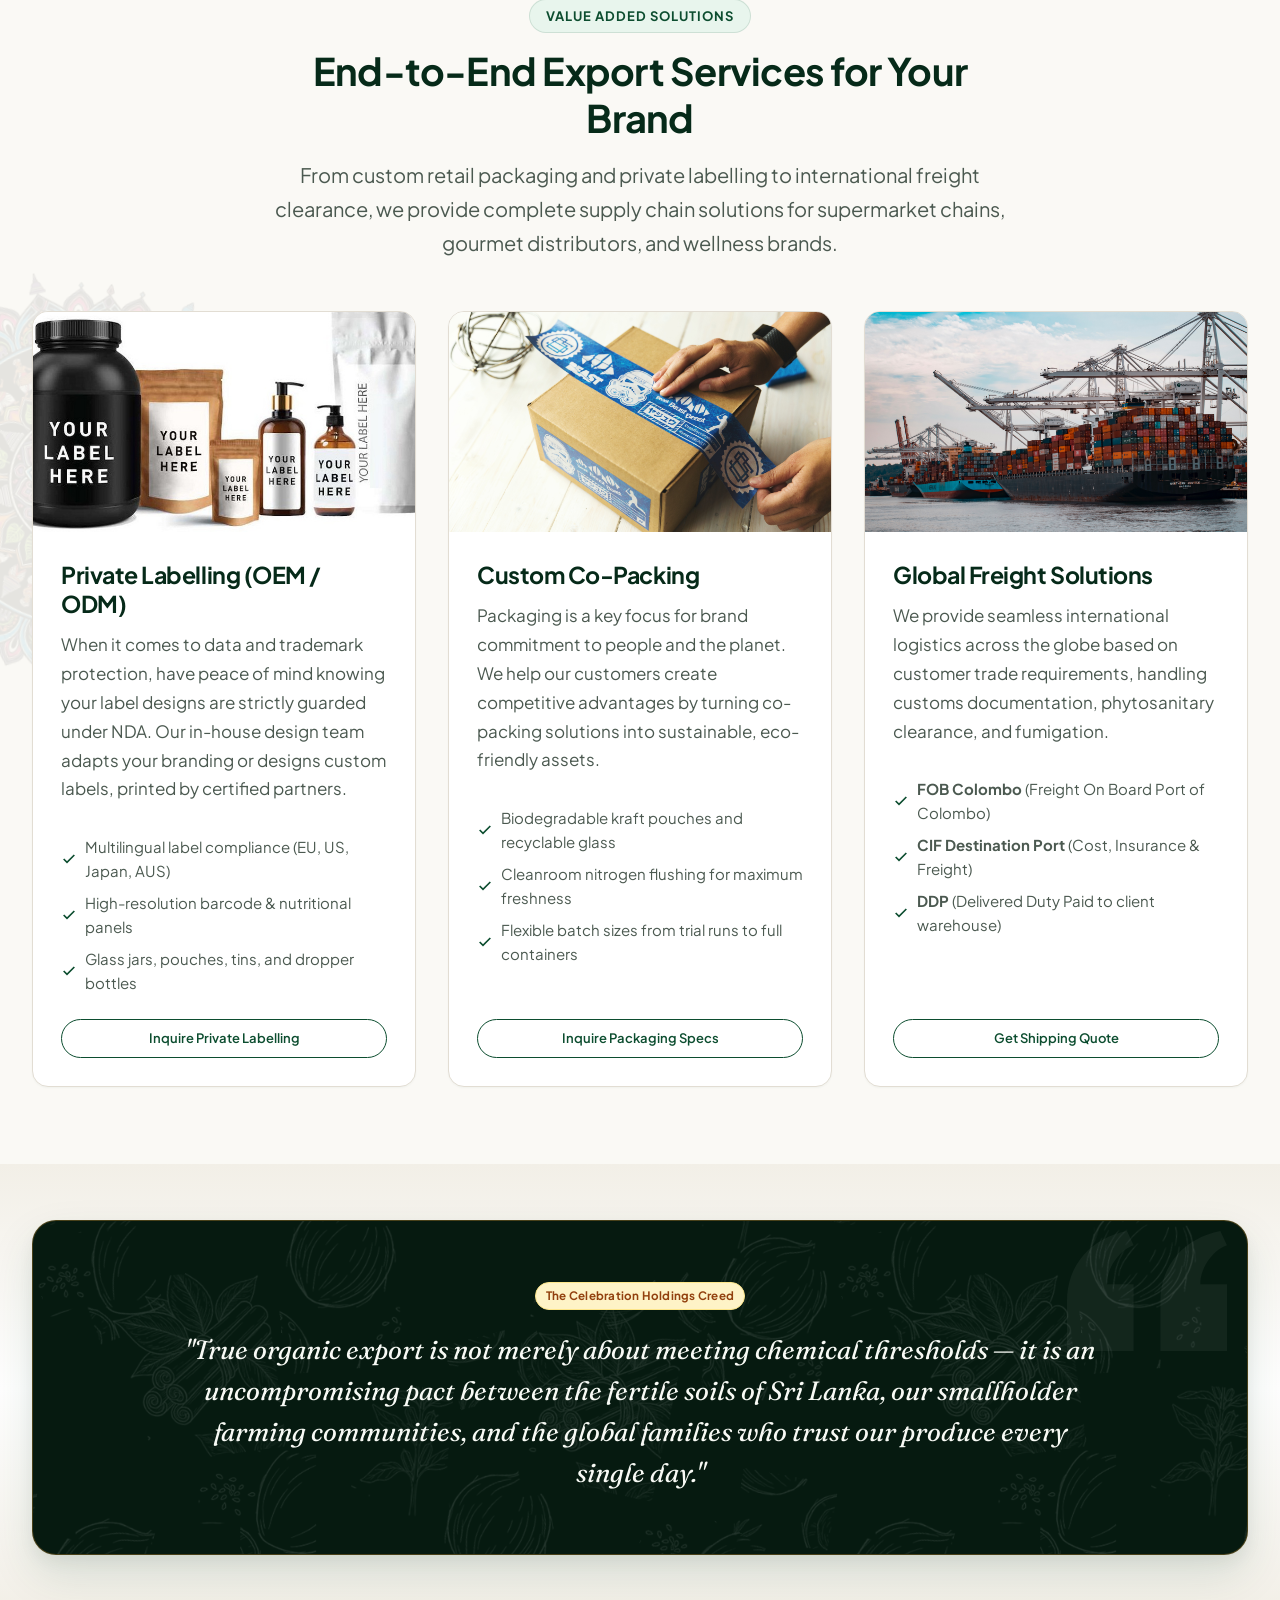
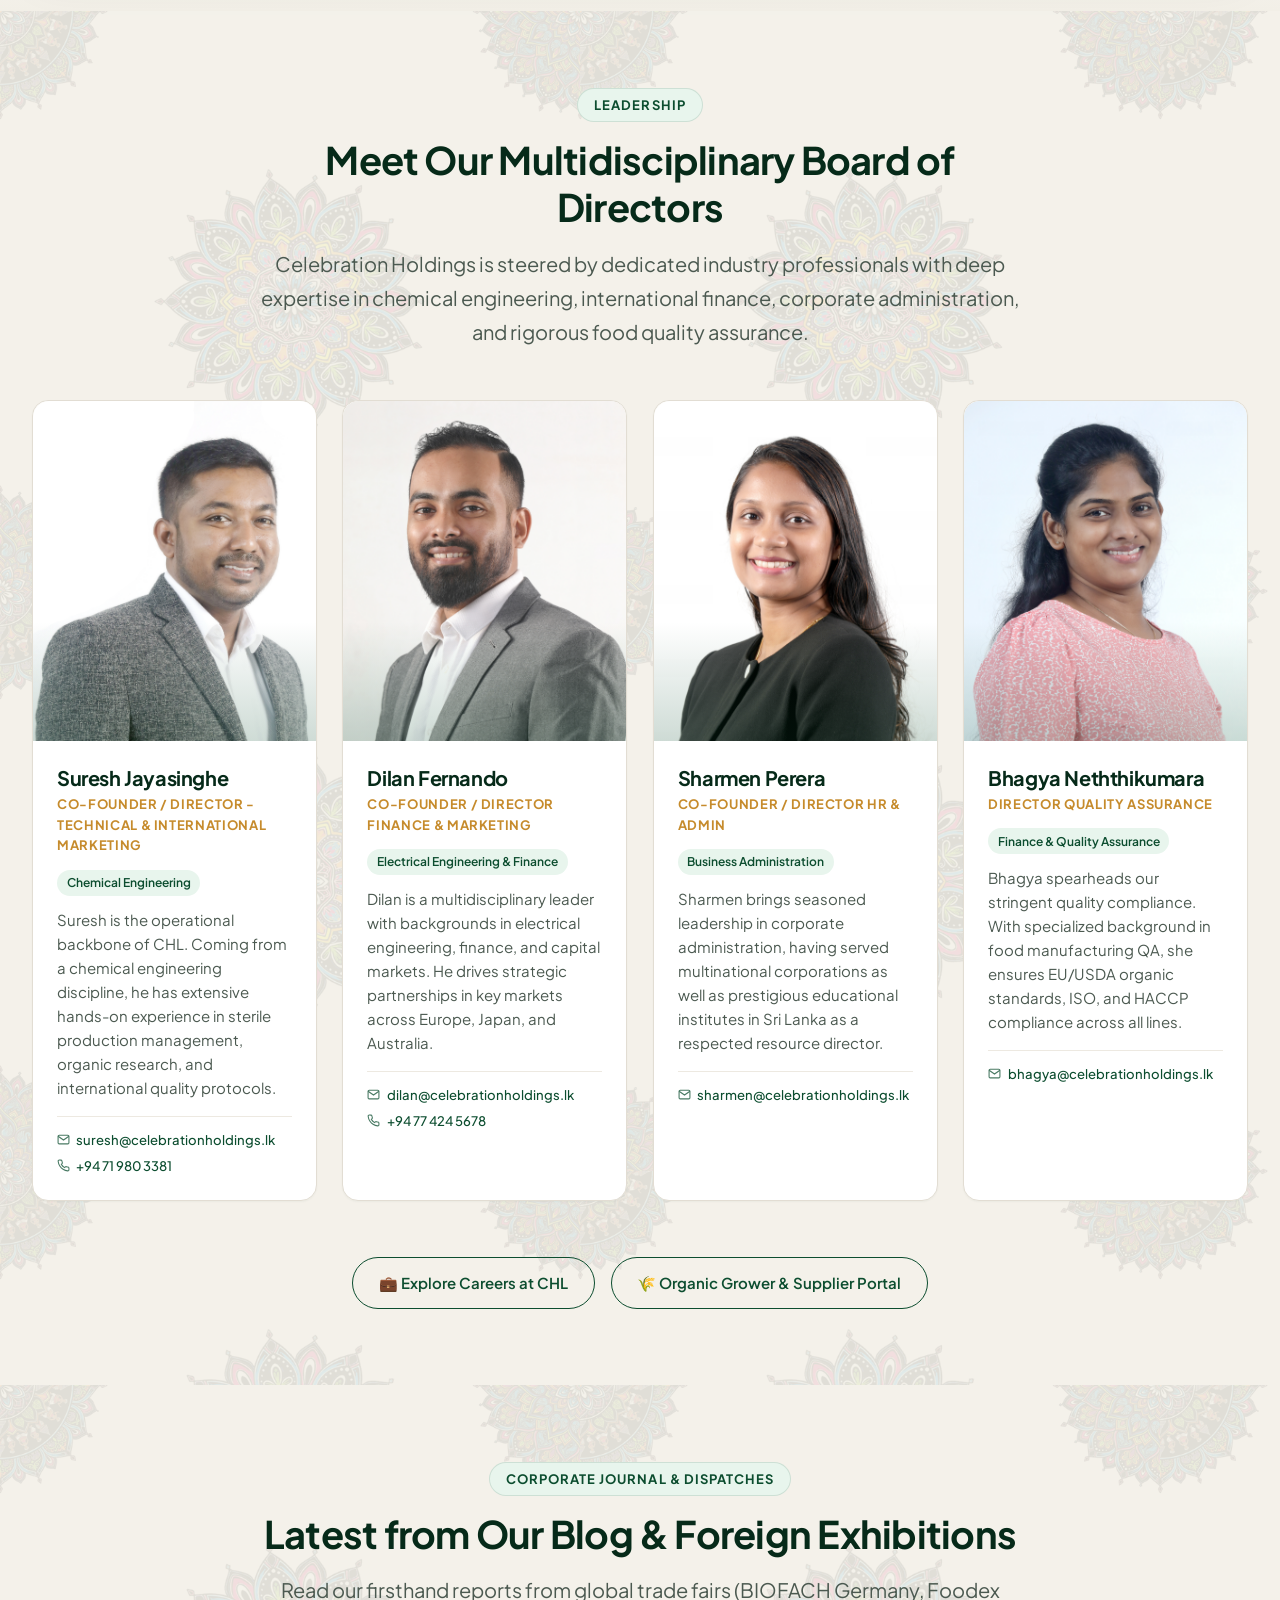
==== commit ef75cd79: "feat(ui): update WhatsApp button to 3D ceramic badge, center nav items, and adjust spacing" ====
--- a/index.html
+++ b/index.html
@@ -263,7 +263,7 @@
         <a href="tel:+94719803381" class="top-contact-item">
           <span>+94 71 980 3381</span>
         </a>
-        <a href="https://wa.me/94766117498?text=Hello%20Celebration%20Holdings%2C%20I%20am%20interested%20in%20your%20organic%20Ceylon%20products." 
+        <a href="https://wa.me/94766117498?text=Hi%20Celebration%20Holdings%2C%20I%20would%20like%20to%20get%20more%20details%20on%20your%20products." 
            target="_blank" 
            rel="noopener noreferrer" 
            class="top-contact-item"
@@ -380,24 +380,16 @@
 
       <!-- Header Actions -->
       <div class="header-actions">
-        <!-- Modern Creative WhatsApp Quick Action -->
-        <a href="https://wa.me/94766117498?text=Hello%20Celebration%20Holdings%2C%20I%20am%20interested%20in%20your%20organic%20Ceylon%20products." 
+        <!-- Modern 3D WhatsApp Button (No contact number, 3D badge) -->
+        <a href="https://wa.me/94766117498?text=Hi%20Celebration%20Holdings%2C%20I%20would%20like%20to%20get%20more%20details%20on%20your%20products." 
            target="_blank" 
            rel="noopener noreferrer" 
-           class="whatsapp-header-btn" 
-           aria-label="Chat with us on WhatsApp (+94 76 611 7498)"
-           title="Chat with us on WhatsApp (+94 76 611 7498)">
-          <span class="whatsapp-icon-wrap">
-            <svg class="whatsapp-svg" viewBox="0 0 24 24">
-              <path d="M12.04 2C6.58 2 2.13 6.45 2.13 11.91C2.13 13.66 2.59 15.36 3.45 16.86L2.05 22L7.3 20.62C8.75 21.41 10.38 21.83 12.04 21.83C17.5 21.83 21.95 17.38 21.95 11.92C21.95 9.27 20.92 6.78 19.05 4.91C17.18 3.03 14.69 2 12.04 2M12.05 3.67C14.25 3.67 16.31 4.53 17.87 6.09C19.42 7.65 20.28 9.72 20.28 11.92C20.28 16.46 16.58 20.15 12.04 20.15C10.56 20.15 9.11 19.76 7.85 19L7.55 18.83L4.43 19.65L5.26 16.61L5.06 16.29C4.24 15 3.8 13.47 3.8 11.91C3.81 7.37 7.5 3.67 12.05 3.67M9.53 7.33C9.33 7.33 9.03 7.41 8.78 7.68C8.53 7.94 7.85 8.58 7.85 9.9C7.85 11.21 8.81 12.48 8.94 12.65C9.07 12.83 10.82 15.53 13.5 16.69C14.15 16.97 14.65 17.13 15.05 17.26C15.7 17.47 16.3 17.44 16.76 17.37C17.28 17.29 18.35 16.72 18.57 16.08C18.8 15.44 18.8 14.9 18.73 14.78C18.66 14.67 18.49 14.6 18.23 14.47C17.98 14.34 16.73 13.73 16.5 13.64C16.27 13.56 16.1 13.52 15.93 13.78C15.76 14.04 15.28 14.6 15.13 14.78C14.98 14.95 14.83 14.97 14.58 14.85C14.33 14.72 13.51 14.45 12.54 13.59C11.78 12.92 11.27 12.08 11.12 11.83C10.97 11.58 11.1 11.44 11.23 11.31C11.34 11.2 11.48 11.02 11.61 10.87C11.74 10.72 11.79 10.61 11.87 10.45C11.95 10.28 11.91 10.14 11.85 10.02C11.79 9.9 11.3 8.7 11.09 8.21C10.89 7.73 10.69 7.8 10.53 7.79C10.38 7.78 10.2 7.78 10.03 7.78L9.53 7.33Z"/>
-            </svg>
-            <span class="whatsapp-ping-ring"></span>
-            <span class="whatsapp-live-dot"></span>
-          </span>
-          <span class="whatsapp-text-block">
-            <span class="whatsapp-badge-title">WhatsApp</span>
-            <span class="whatsapp-badge-phone">+94 76 611 7498</span>
-          </span>
+           class="whatsapp-3d-btn" 
+           aria-label="Chat with us on WhatsApp"
+           title="Chat with Celebration Holdings on WhatsApp">
+          <img src="assets/images/icons/whatsapp-3d.png" alt="WhatsApp" class="whatsapp-3d-img" width="46" height="46">
+          <span class="whatsapp-ping-ring"></span>
+          <span class="whatsapp-live-dot"></span>
         </a>
 
         <!-- Sample Cart Trigger -->
@@ -438,7 +430,7 @@
       <a href="sales.html" class="mobile-nav-link" style="color: #c68b2c; font-weight: 700;">📋 Sales &amp; Orders Portal</a>
       <a href="admin.html" class="mobile-nav-link">⚙️ Staff Admin Portal</a>
       <a href="#contact-section" class="mobile-nav-link">Contact &amp; Global Inquiries</a>
-      <a href="https://wa.me/94766117498?text=Hello%20Celebration%20Holdings%2C%20I%20am%20interested%20in%20your%20organic%20Ceylon%20products." 
+      <a href="https://wa.me/94766117498?text=Hi%20Celebration%20Holdings%2C%20I%20would%20like%20to%20get%20more%20details%20on%20your%20products." 
          target="_blank" 
          rel="noopener noreferrer" 
          class="mobile-nav-link" 
--- a/css/components.css
+++ b/css/components.css
@@ -304,6 +304,12 @@
   position: relative;
   padding-block: 0.5rem;
   transition: color var(--transition-fast);
+  text-align: center;
+  display: inline-flex;
+  flex-direction: column;
+  align-items: center;
+  justify-content: center;
+  line-height: 1.25;
 }
 
 .nav-link::after {
@@ -330,7 +336,8 @@
 .header-actions {
   display: flex;
   align-items: center;
-  gap: 1rem;
+  gap: 1.15rem;
+  margin-left: clamp(1.5rem, 2.5vw, 3rem); /* Distance between Contact button and WhatsApp logo */
 }
 
 /* Cart Button */
@@ -3611,81 +3618,66 @@
 }
 
 /* ==========================================================================
-   Modern Creative WhatsApp Header Button
+   3D WhatsApp Circular Badge Button (Inspired by 3D Clay/Ceramic Badge)
    ========================================================================== */
-.whatsapp-header-btn {
+.whatsapp-3d-btn {
+  position: relative;
   display: inline-flex;
   align-items: center;
-  gap: 0.55rem;
-  padding: 0.38rem 0.95rem 0.38rem 0.65rem;
-  border-radius: var(--radius-full);
-  background: linear-gradient(135deg, #25D366 0%, #128C7E 100%);
-  color: #ffffff !important;
+  justify-content: center;
+  width: 48px;
+  height: 48px;
+  border-radius: 50%;
+  background: transparent;
   text-decoration: none;
-  font-family: inherit;
-  box-shadow: 0 3px 12px rgba(37, 211, 102, 0.32), inset 0 1px 0 rgba(255, 255, 255, 0.25);
-  transition: all 0.28s cubic-bezier(0.34, 1.56, 0.64, 1);
-  position: relative;
-  overflow: visible;
+  transition: transform 0.28s cubic-bezier(0.34, 1.56, 0.64, 1), filter 0.28s ease;
+  filter: drop-shadow(0 4px 10px rgba(18, 140, 126, 0.28));
+  flex-shrink: 0;
   user-select: none;
-  border: 1px solid rgba(255, 255, 255, 0.25);
-  flex-shrink: 0;
-}
-
-.whatsapp-header-btn:hover {
-  transform: translateY(-2px) scale(1.02);
-  box-shadow: 0 6px 20px rgba(37, 211, 102, 0.48), 0 0 0 3px rgba(37, 211, 102, 0.2);
-  color: #ffffff !important;
-}
-
-.whatsapp-header-btn:active {
-  transform: translateY(0) scale(0.98);
-}
-
-.whatsapp-icon-wrap {
-  position: relative;
-  display: flex;
-  align-items: center;
-  justify-content: center;
-  width: 32px;
-  height: 32px;
-  border-radius: 50%;
-  background: rgba(255, 255, 255, 0.22);
-  flex-shrink: 0;
-  backdrop-filter: blur(4px);
-  -webkit-backdrop-filter: blur(4px);
-}
-
-.whatsapp-svg {
-  width: 18px;
-  height: 18px;
-  fill: #ffffff;
-  transition: transform 0.25s ease;
-}
-
-.whatsapp-header-btn:hover .whatsapp-svg {
-  transform: scale(1.12) rotate(-6deg);
-}
-
-/* Glowing live indicator */
-.whatsapp-live-dot {
+}
+
+.whatsapp-3d-btn:hover {
+  transform: translateY(-3px) scale(1.08);
+  filter: drop-shadow(0 8px 18px rgba(37, 211, 102, 0.5));
+}
+
+.whatsapp-3d-btn:active {
+  transform: translateY(0) scale(0.96);
+}
+
+.whatsapp-3d-img {
+  width: 46px;
+  height: 46px;
+  object-fit: contain;
+  display: block;
+  transition: transform 0.28s ease;
+  pointer-events: none;
+}
+
+.whatsapp-3d-btn:hover .whatsapp-3d-img {
+  transform: rotate(-6deg);
+}
+
+/* Glowing live indicator on 3D badge */
+.whatsapp-3d-btn .whatsapp-live-dot {
   position: absolute;
   top: 1px;
   right: 1px;
-  width: 9px;
-  height: 9px;
+  width: 10px;
+  height: 10px;
   border-radius: 50%;
-  background: #a3ffc2;
-  border: 1.5px solid #128C7E;
+  background: #25D366;
+  border: 2px solid #ffffff;
+  box-shadow: 0 0 6px rgba(37, 211, 102, 0.85);
   z-index: 2;
 }
 
-.whatsapp-ping-ring {
+.whatsapp-3d-btn .whatsapp-ping-ring {
   position: absolute;
   top: 1px;
   right: 1px;
-  width: 9px;
-  height: 9px;
+  width: 10px;
+  height: 10px;
   border-radius: 50%;
   background: #25D366;
   opacity: 0.85;
@@ -3699,53 +3691,21 @@
     opacity: 0.9;
   }
   75%, 100% {
-    transform: scale(2.8);
+    transform: scale(2.6);
     opacity: 0;
   }
 }
 
-.whatsapp-text-block {
-  display: flex;
-  flex-direction: column;
-  line-height: 1.15;
-  text-align: left;
-}
-
-.whatsapp-badge-title {
-  font-size: 0.68rem;
-  font-weight: 800;
-  text-transform: uppercase;
-  letter-spacing: 0.05em;
-  opacity: 0.94;
-}
-
-.whatsapp-badge-phone {
-  font-size: 0.82rem;
-  font-weight: 700;
-  letter-spacing: 0.01em;
-  white-space: nowrap;
-}
-
-/* Responsive adaptation for tablets & mobile */
-@media (max-width: 991px) {
-  .whatsapp-header-btn {
-    padding: 0;
+@media (max-width: 640px) {
+  .whatsapp-3d-btn {
     width: 42px;
     height: 42px;
-    border-radius: 50%;
-    justify-content: center;
   }
-
-  .whatsapp-text-block {
-    display: none;
+  .whatsapp-3d-img {
+    width: 40px;
+    height: 40px;
   }
-
-  .whatsapp-icon-wrap {
-    width: 100%;
-    height: 100%;
-    background: transparent;
-  }
-}
-
-
-
+}
+
+
+
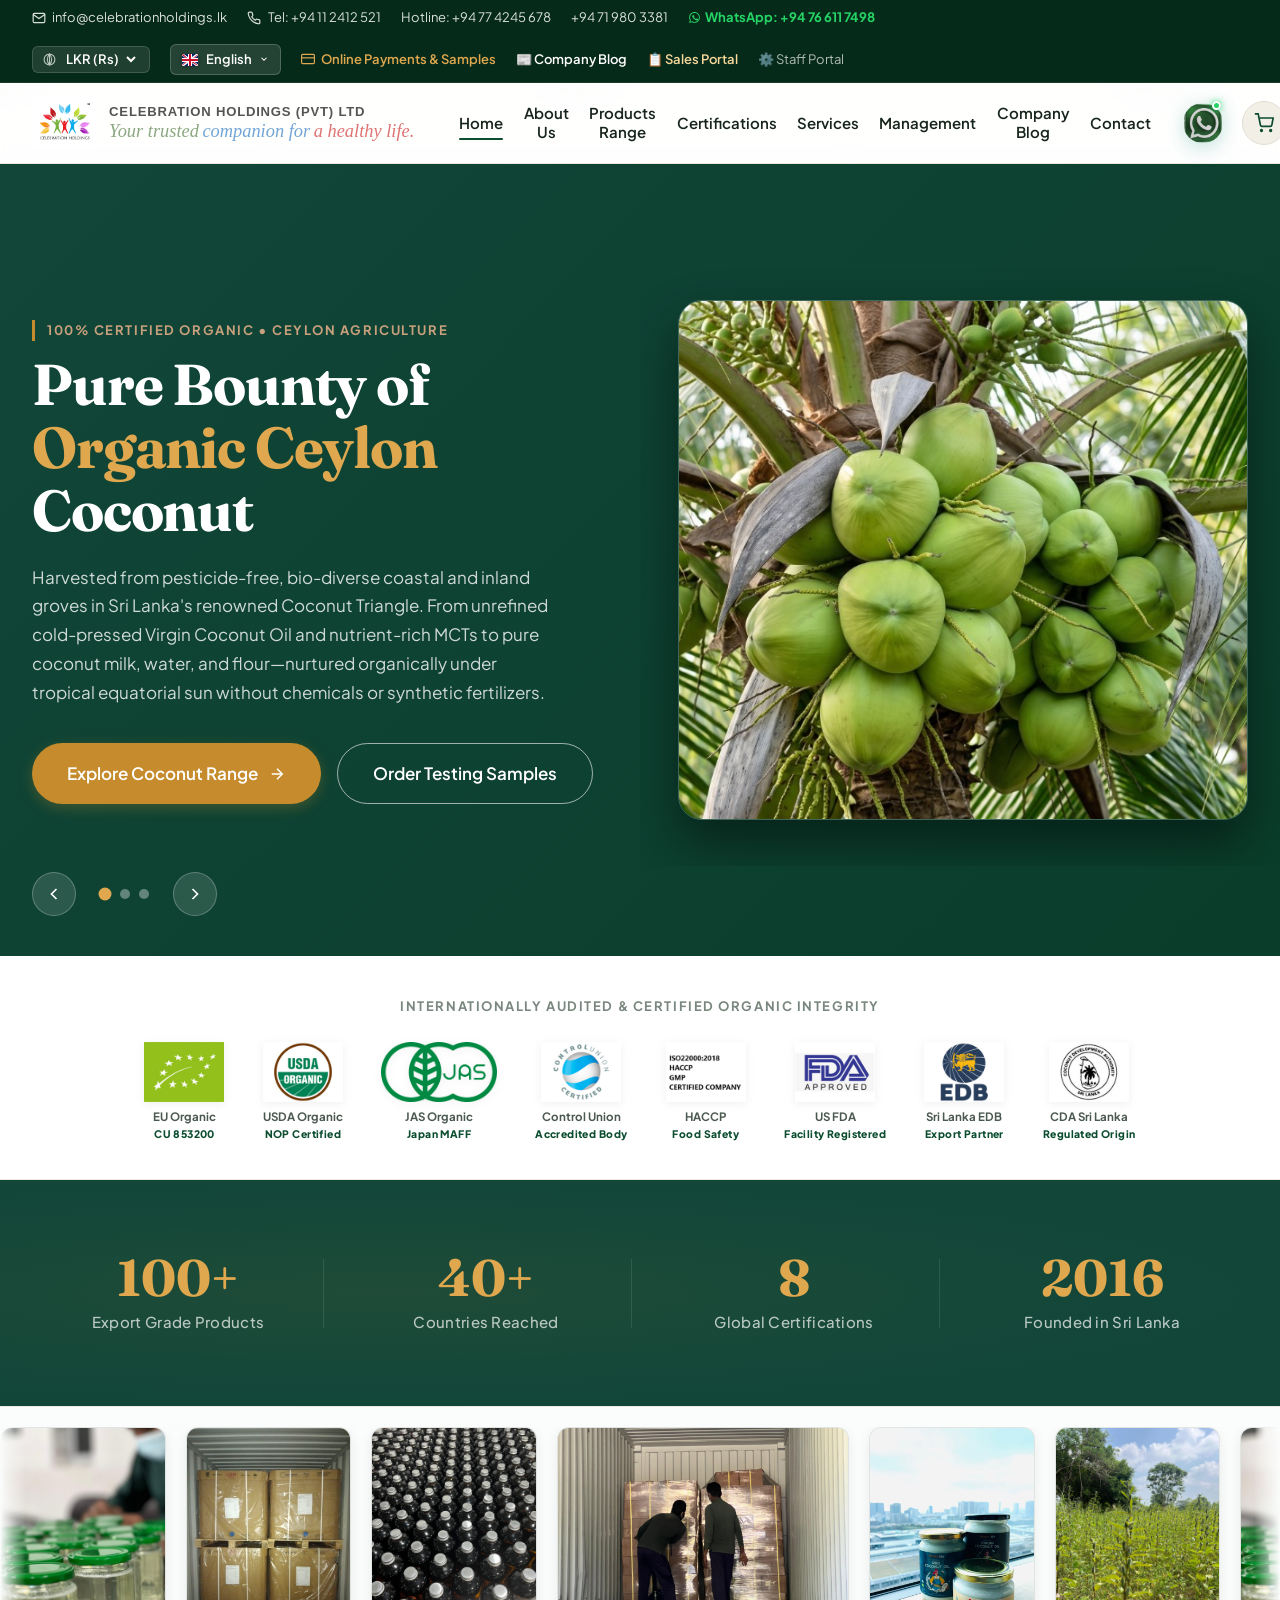
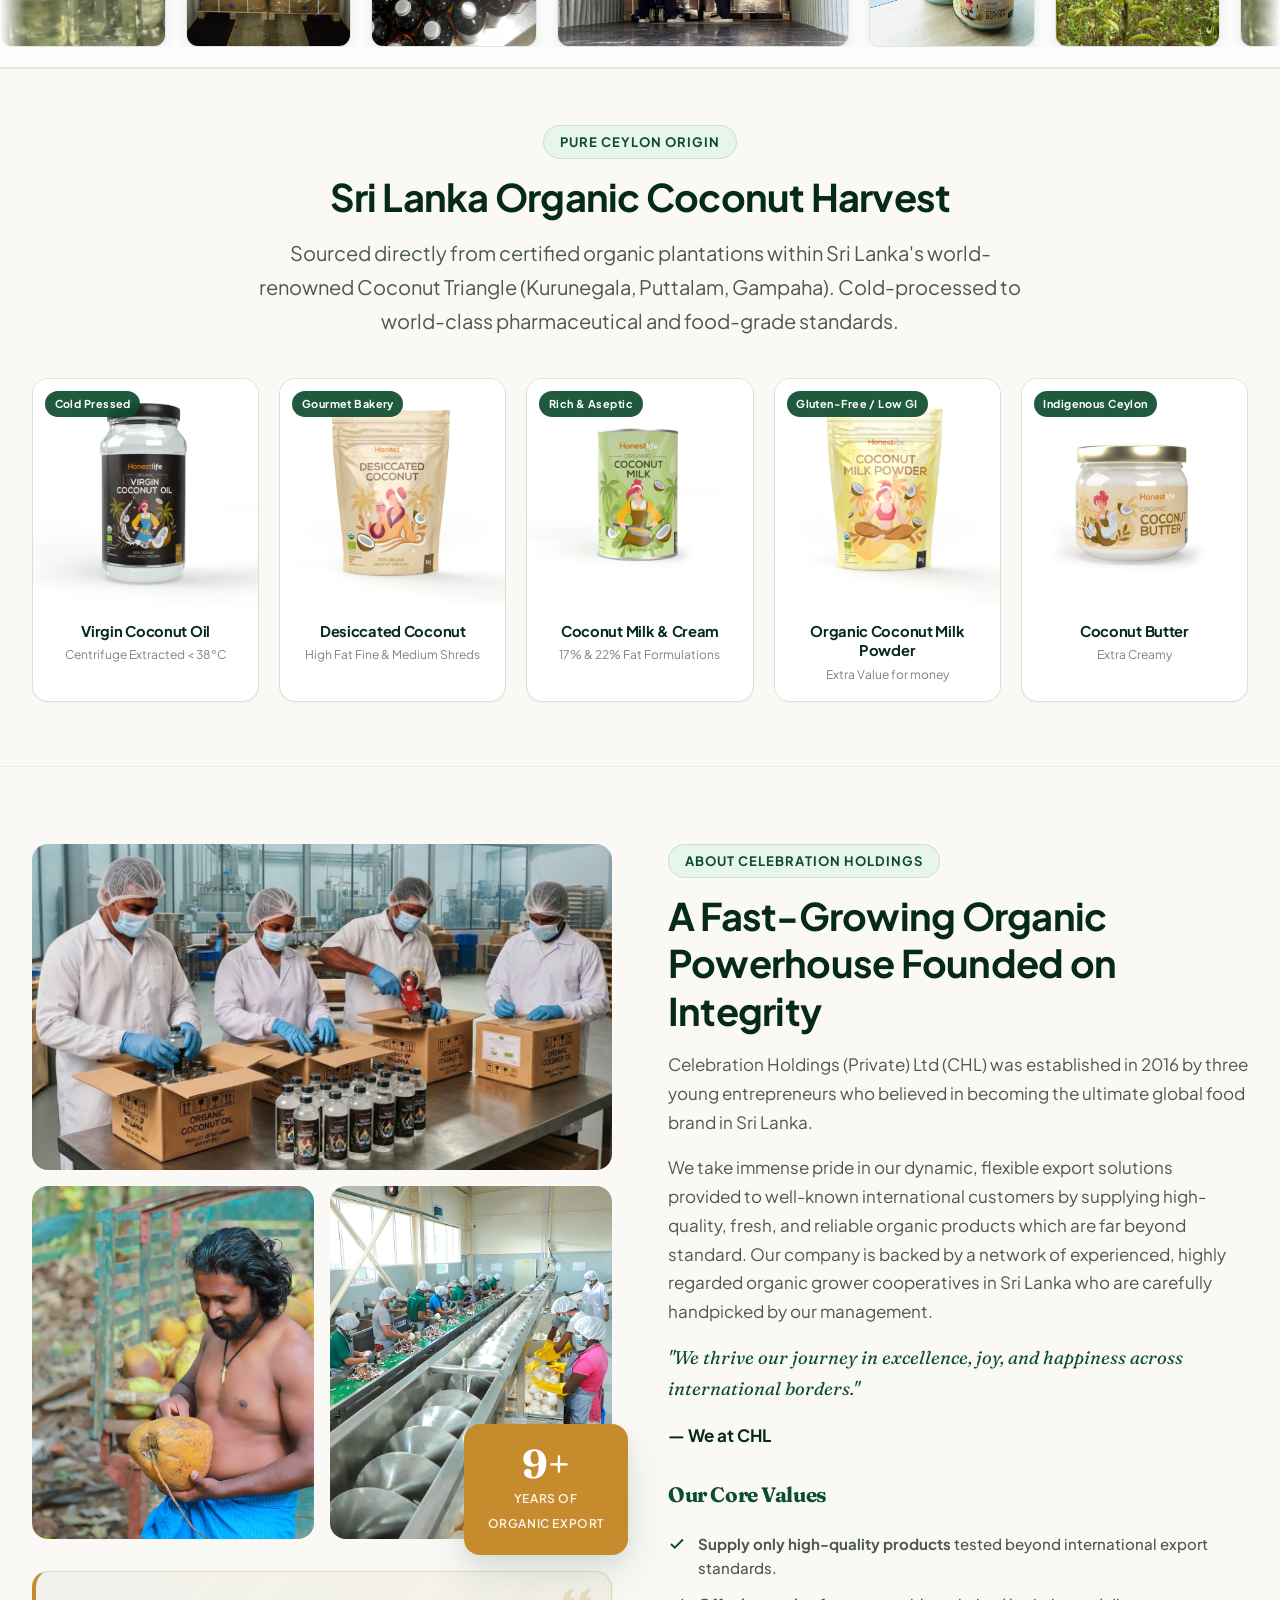
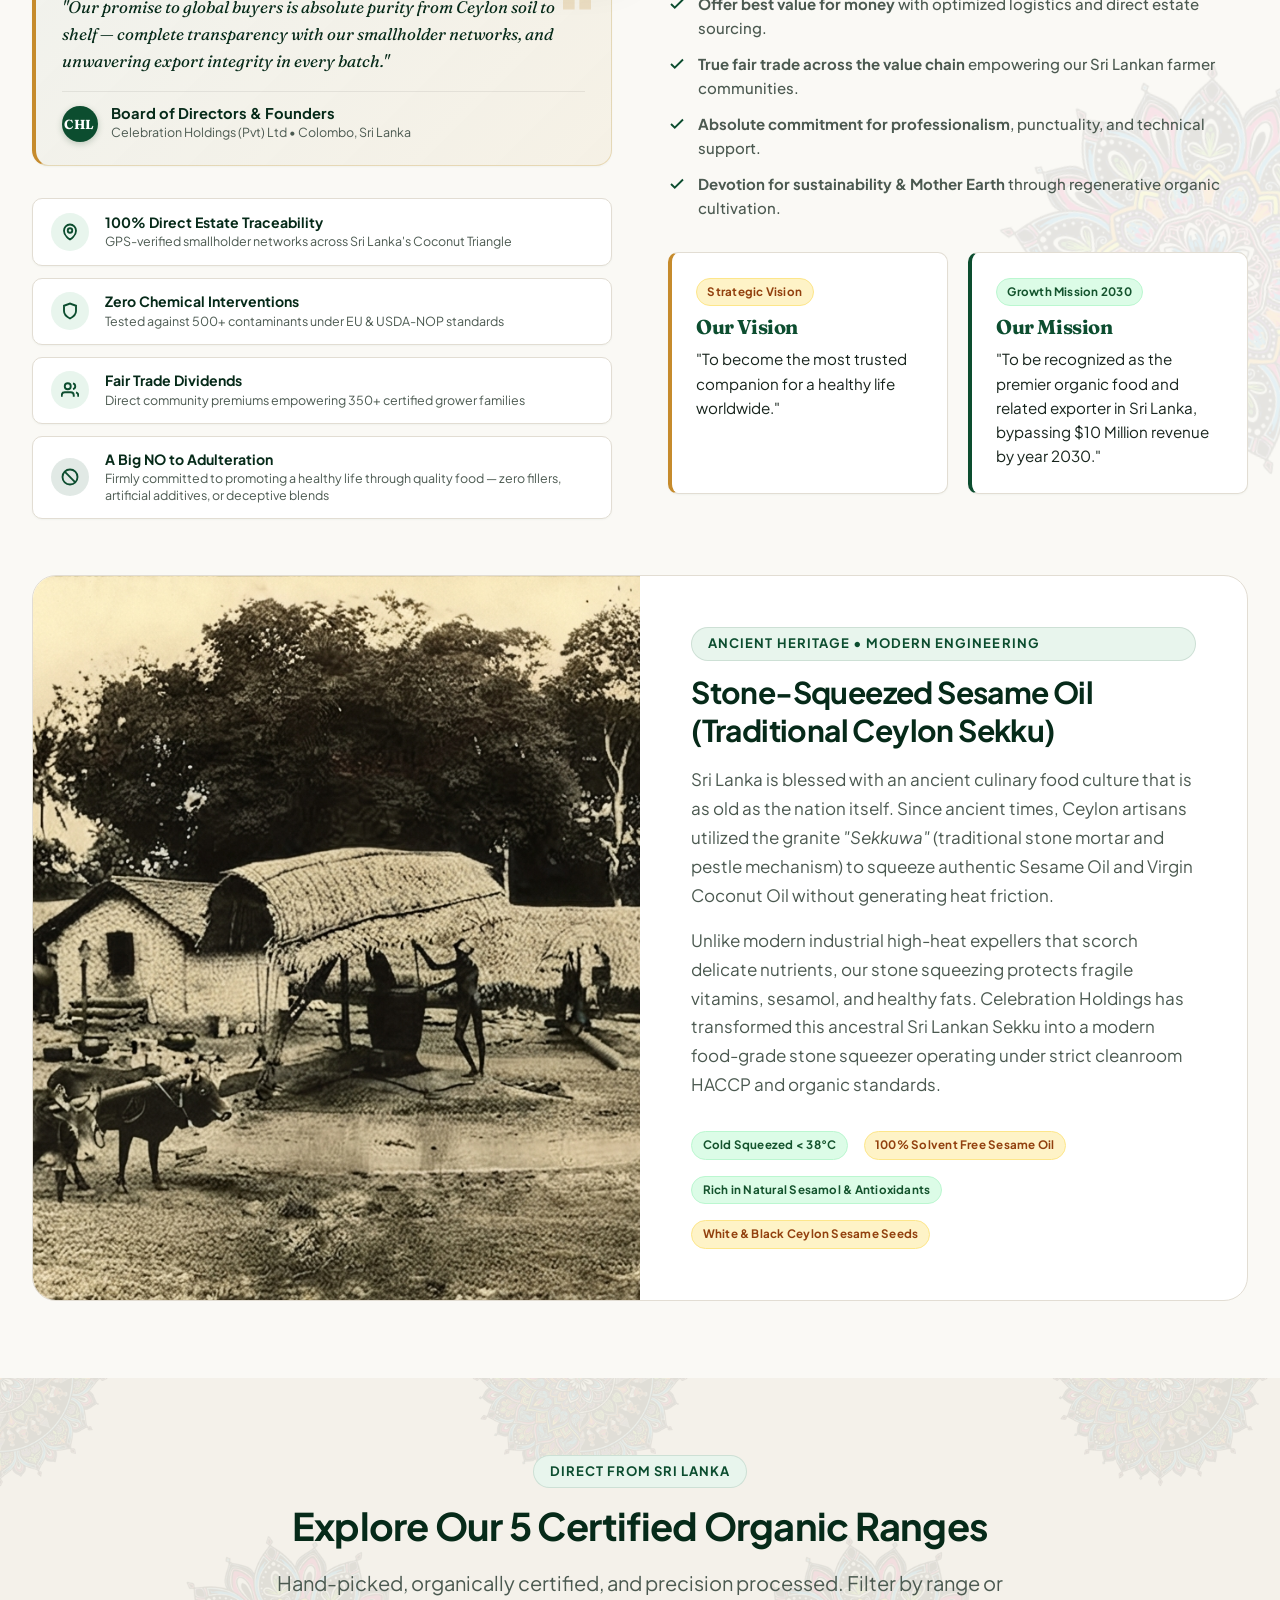
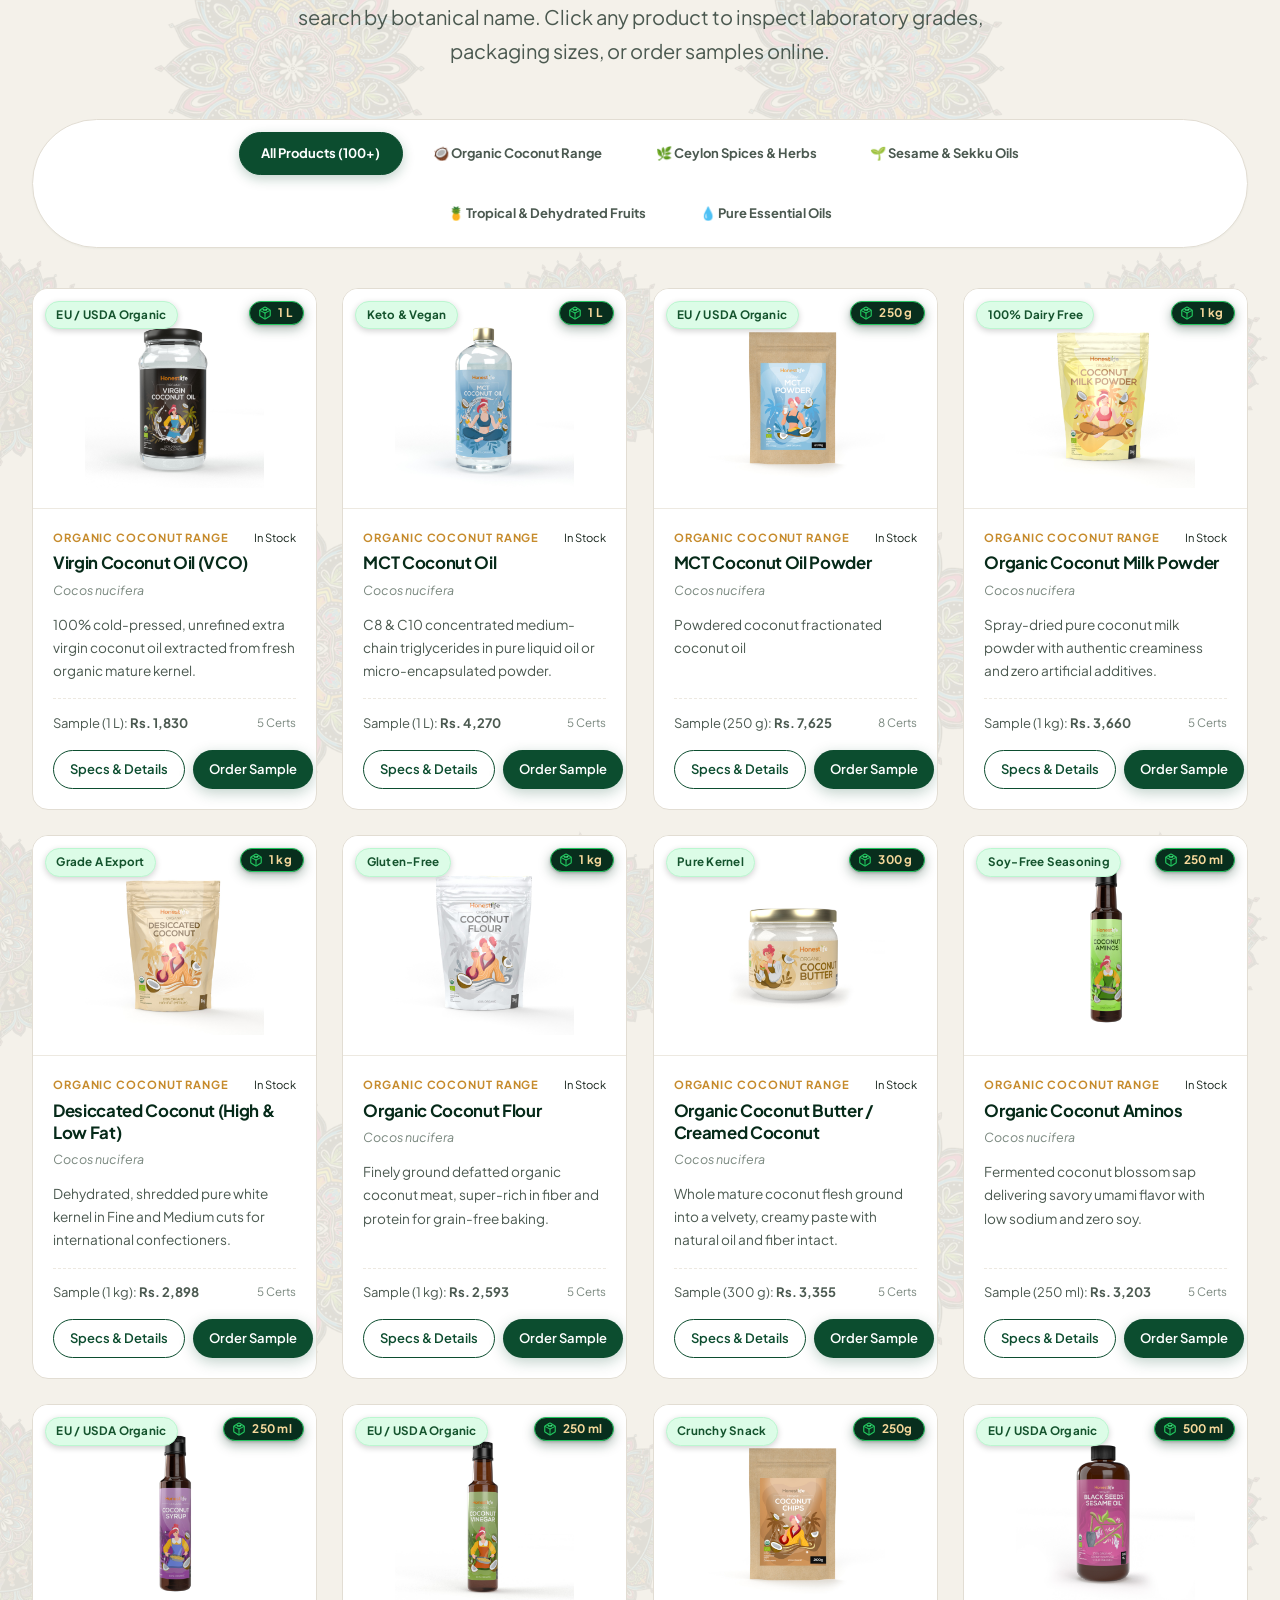
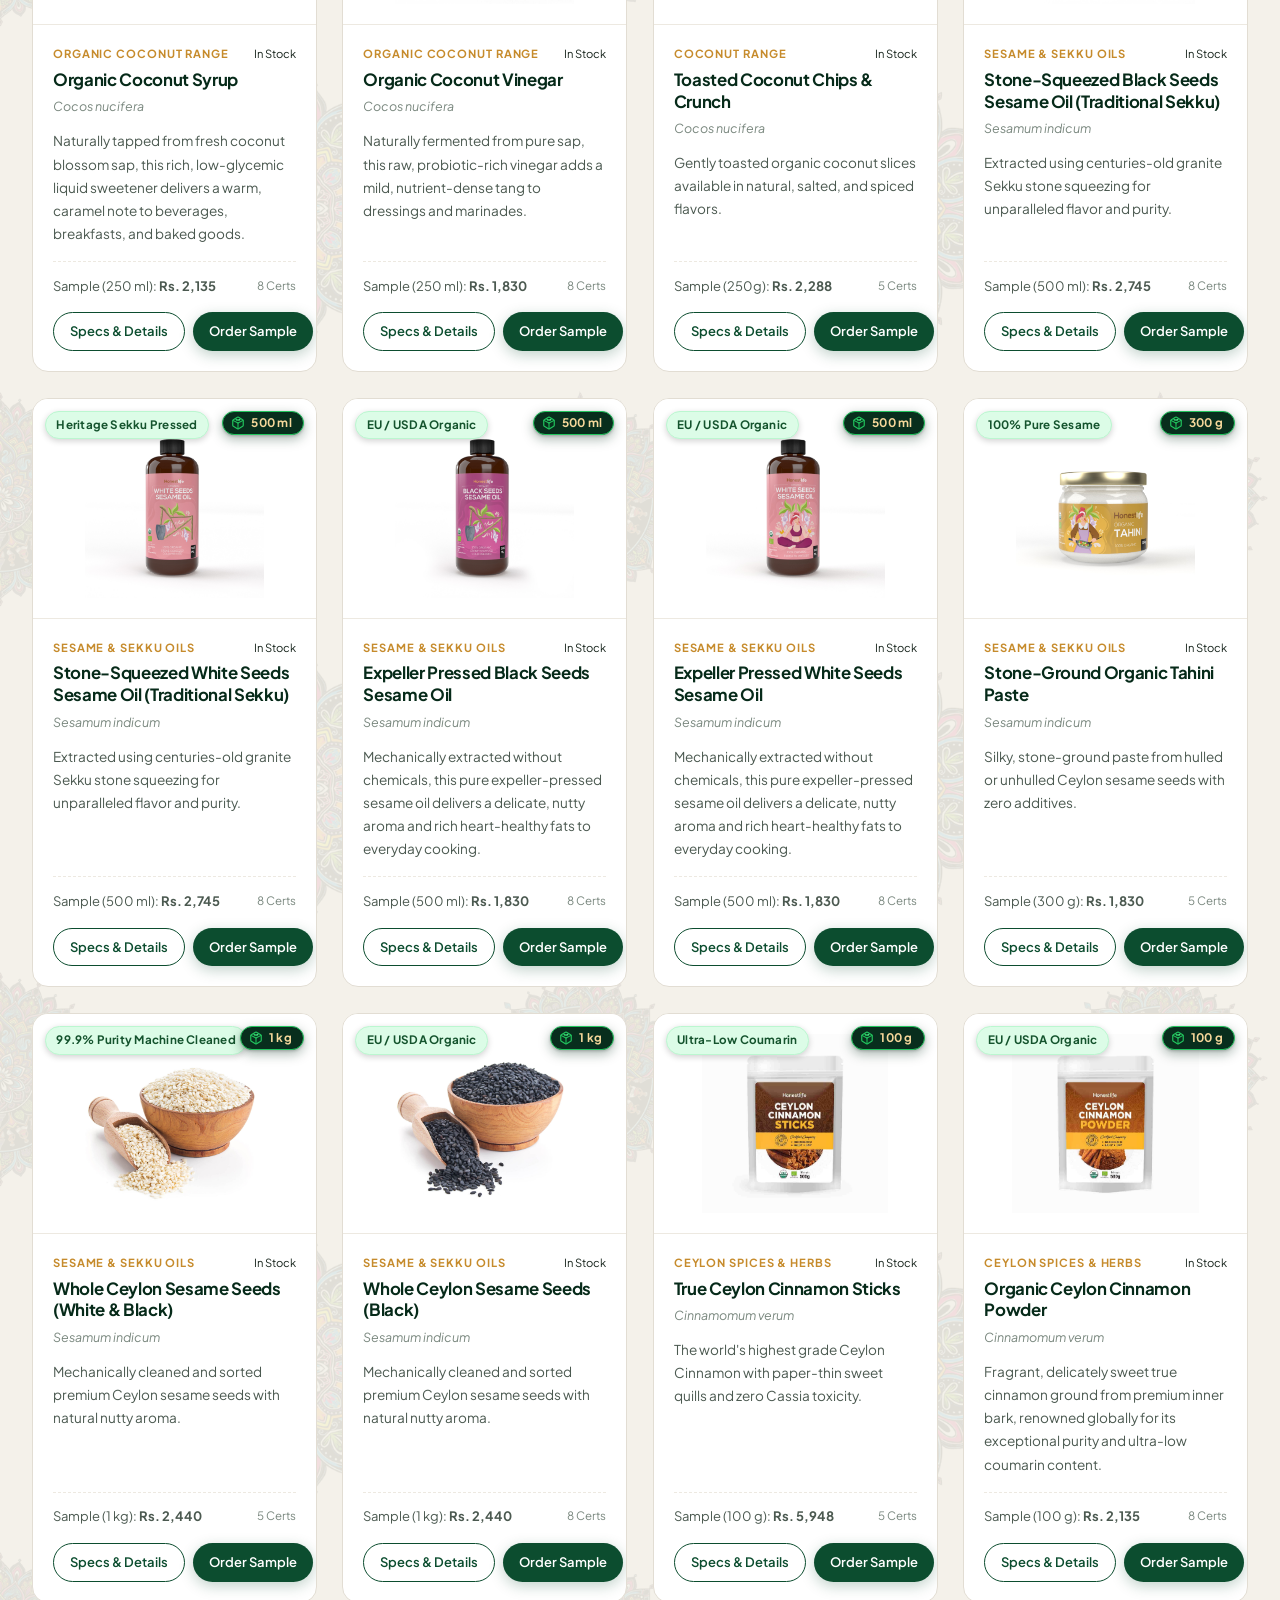
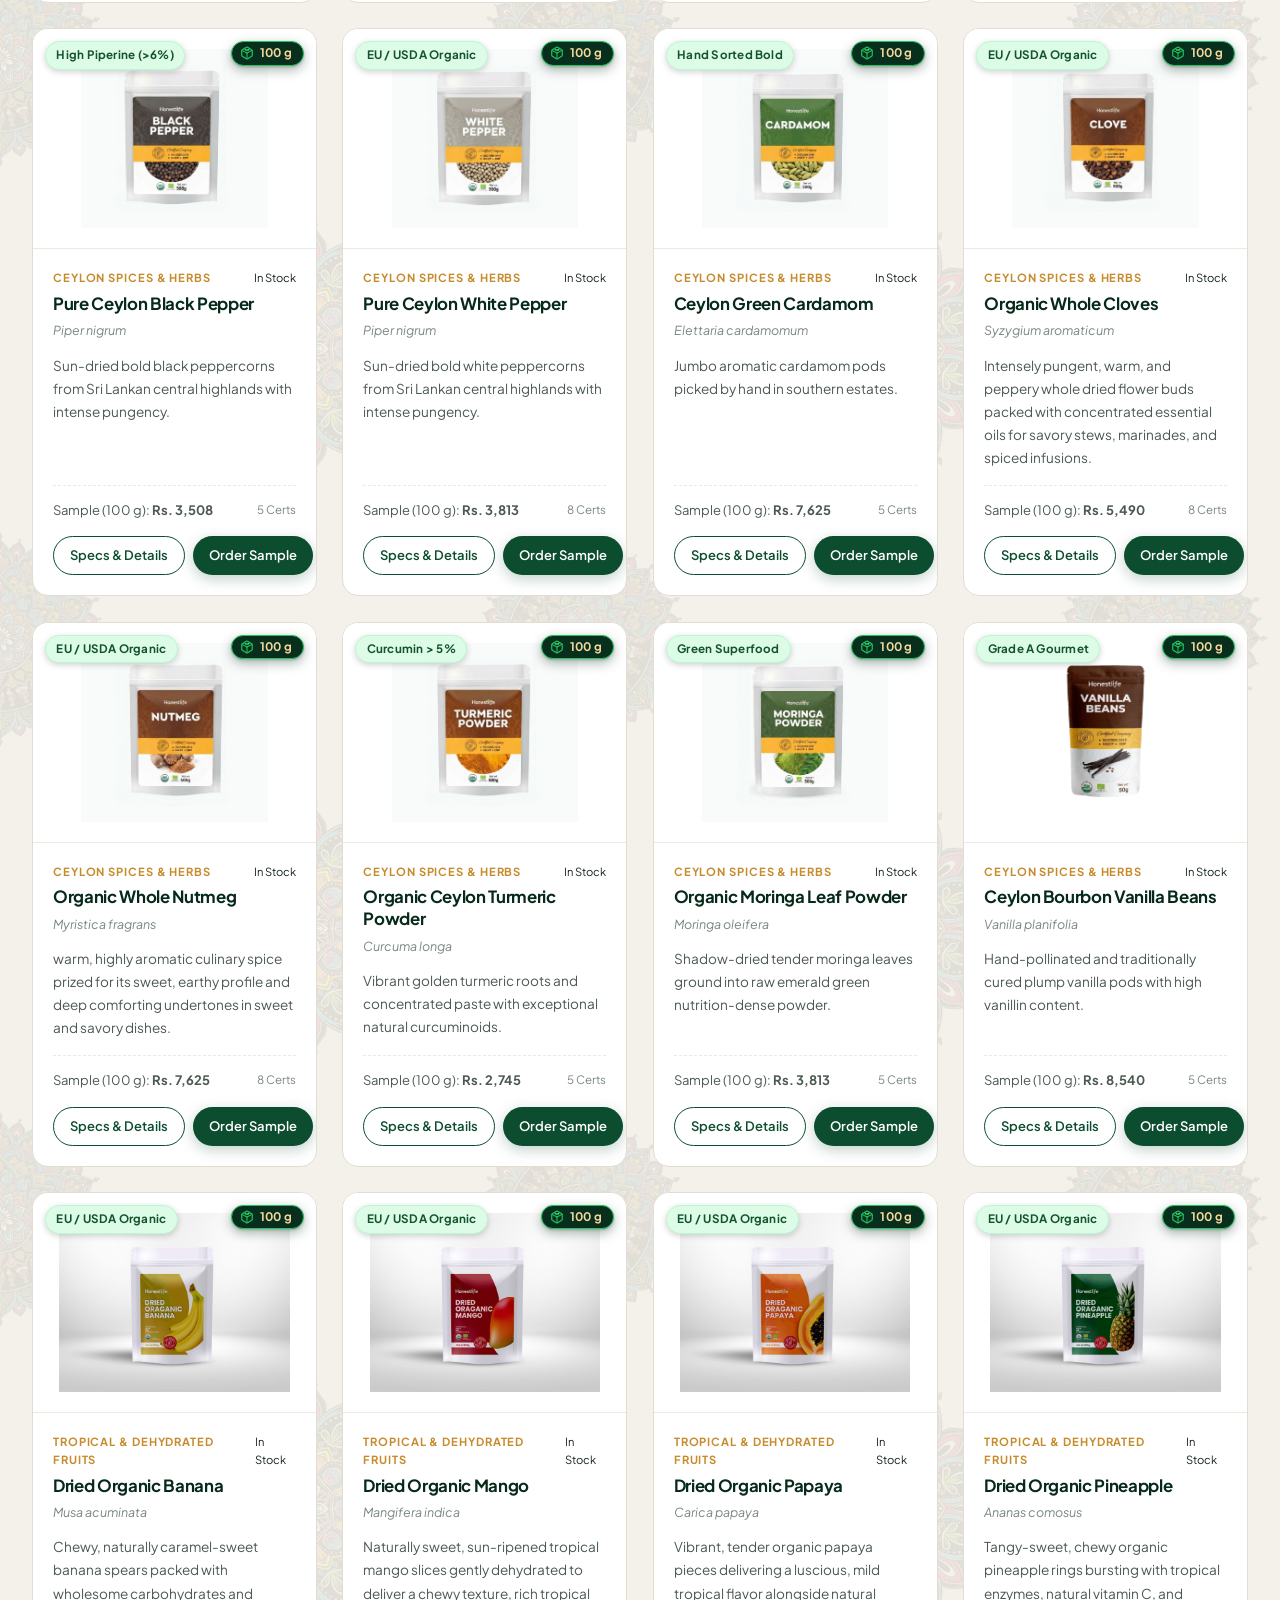
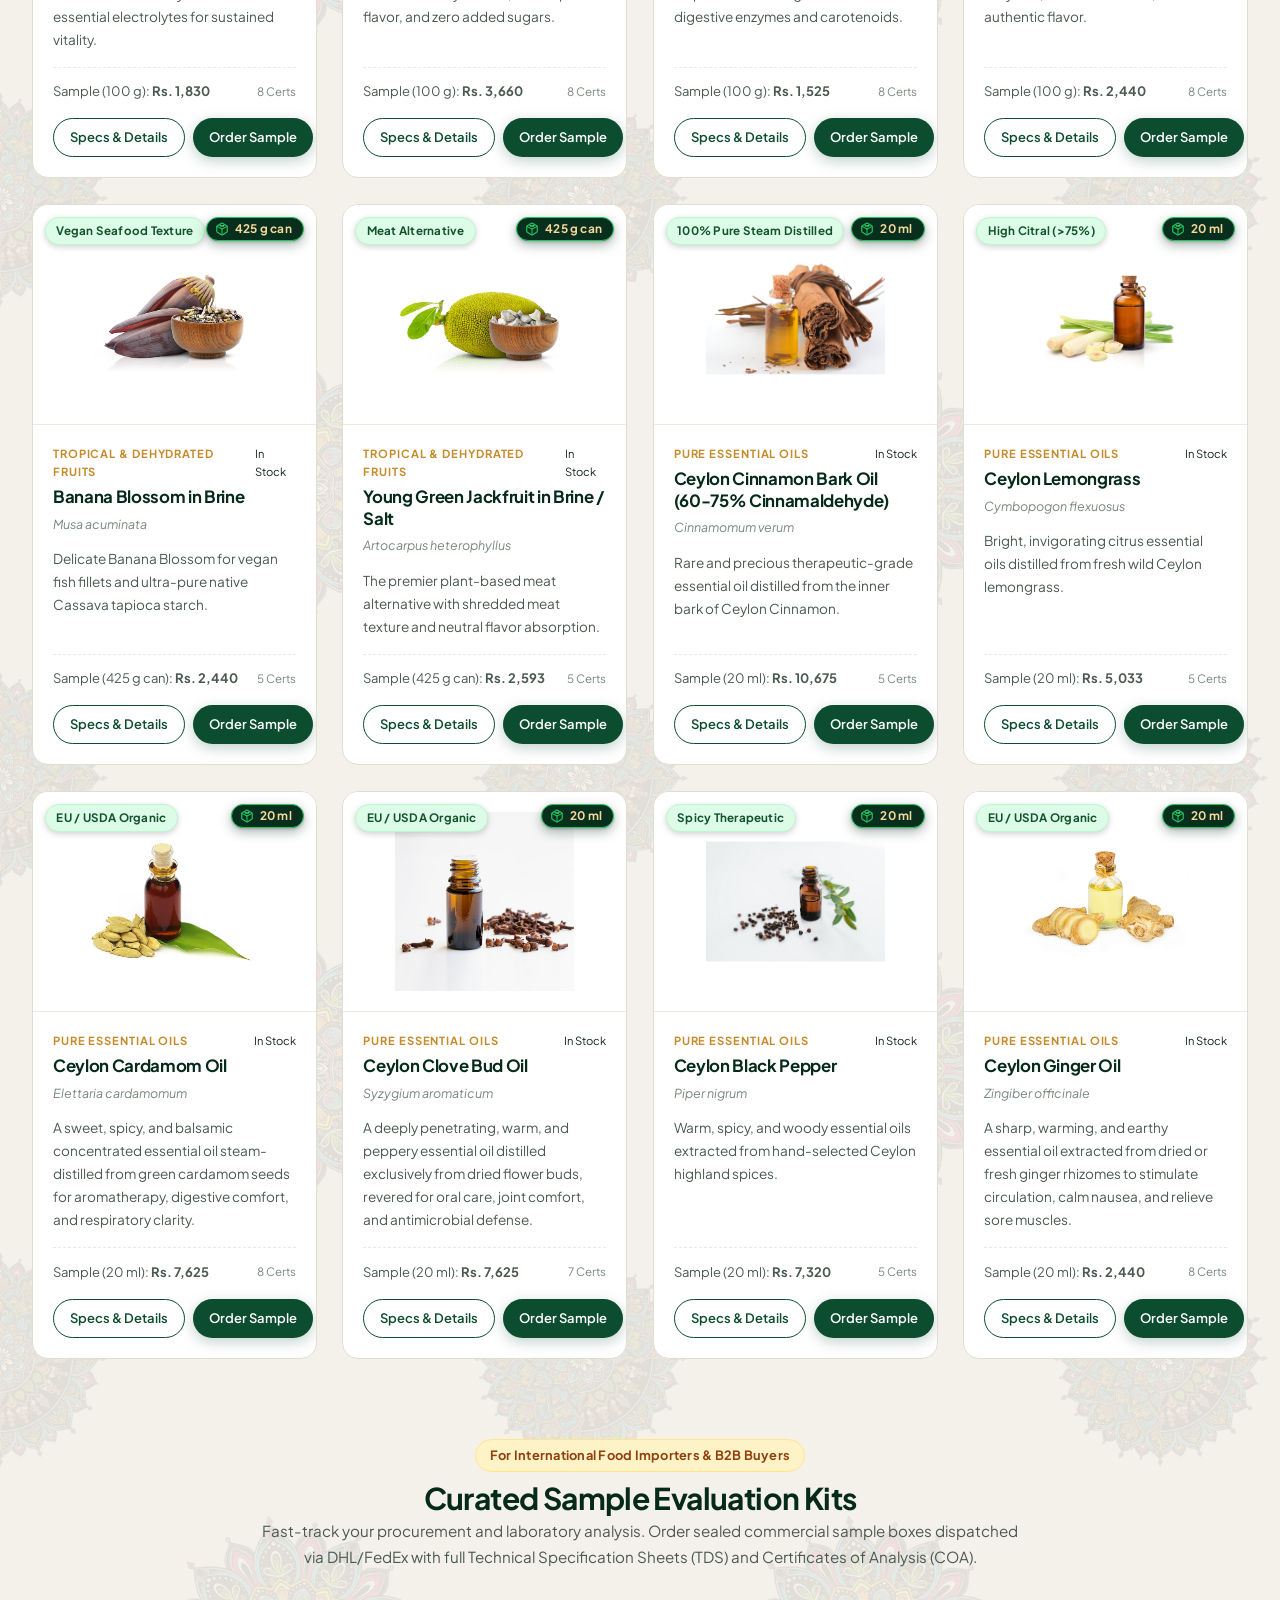
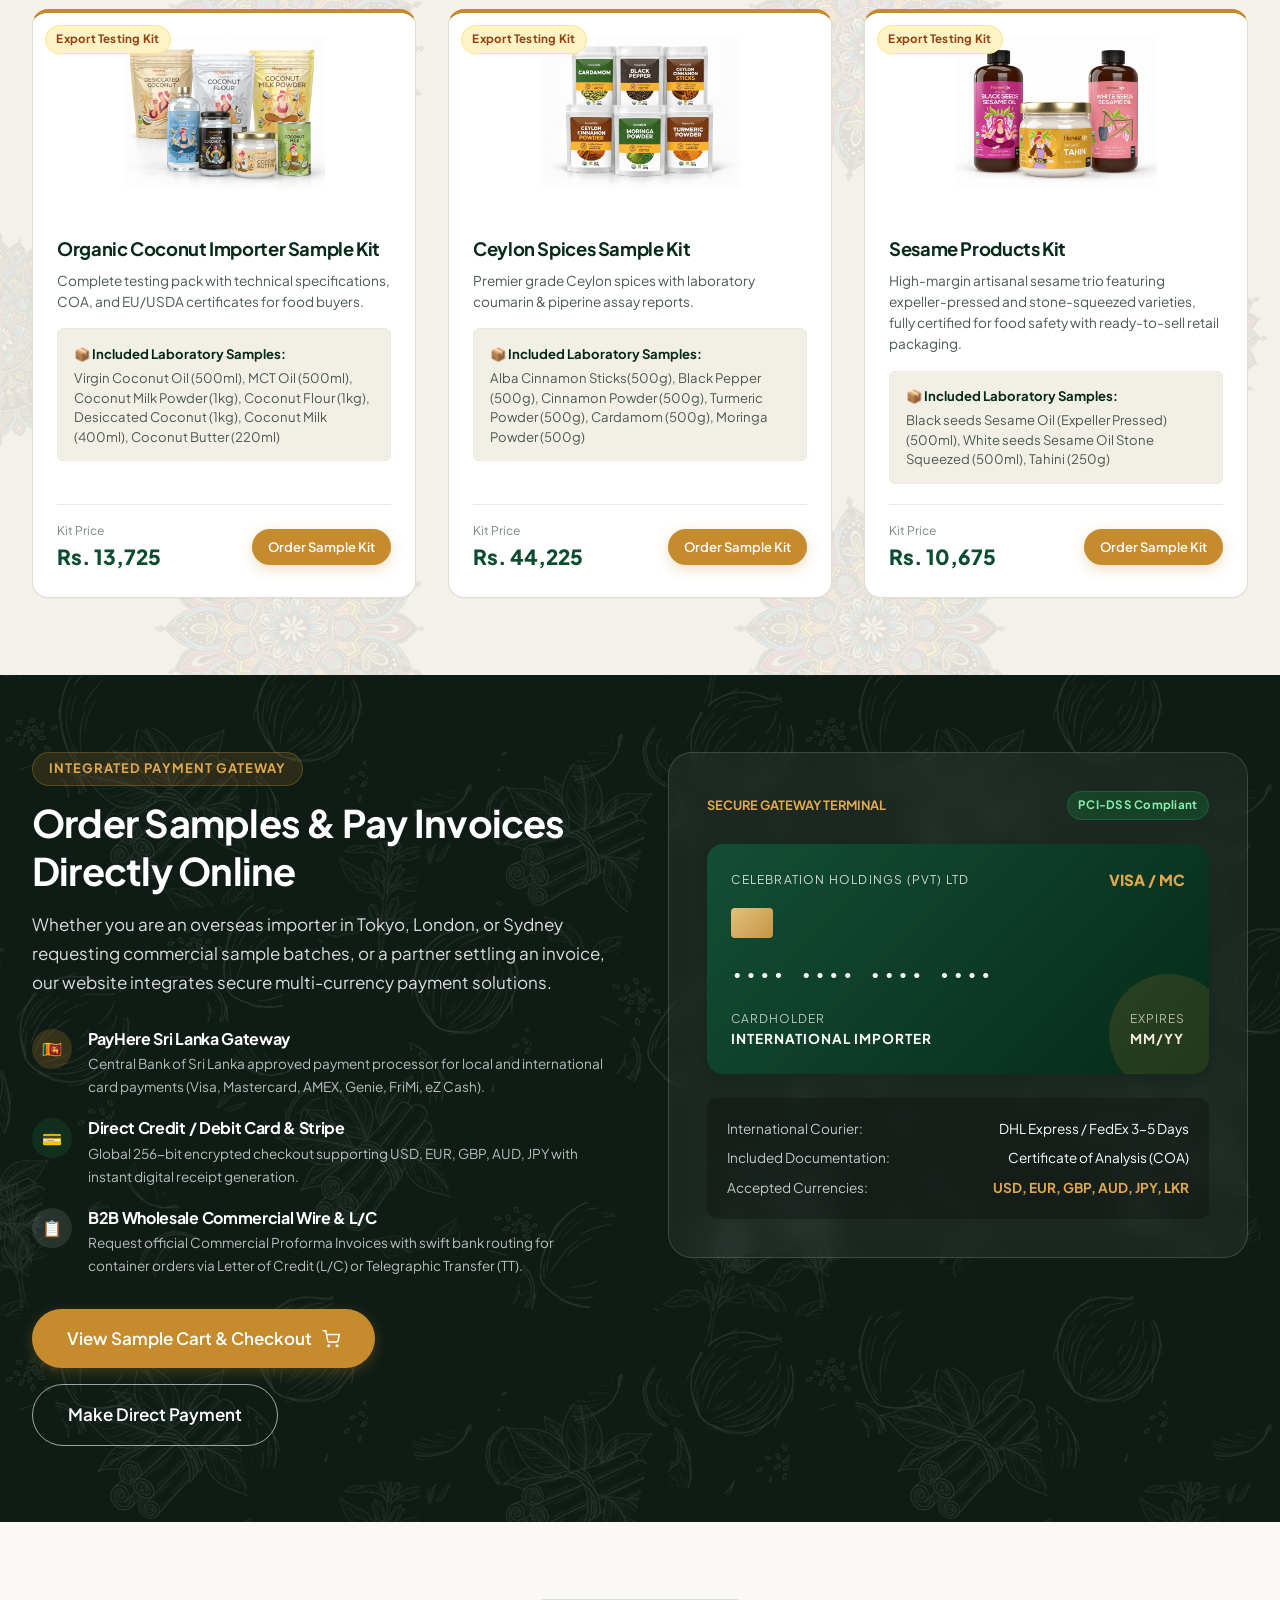
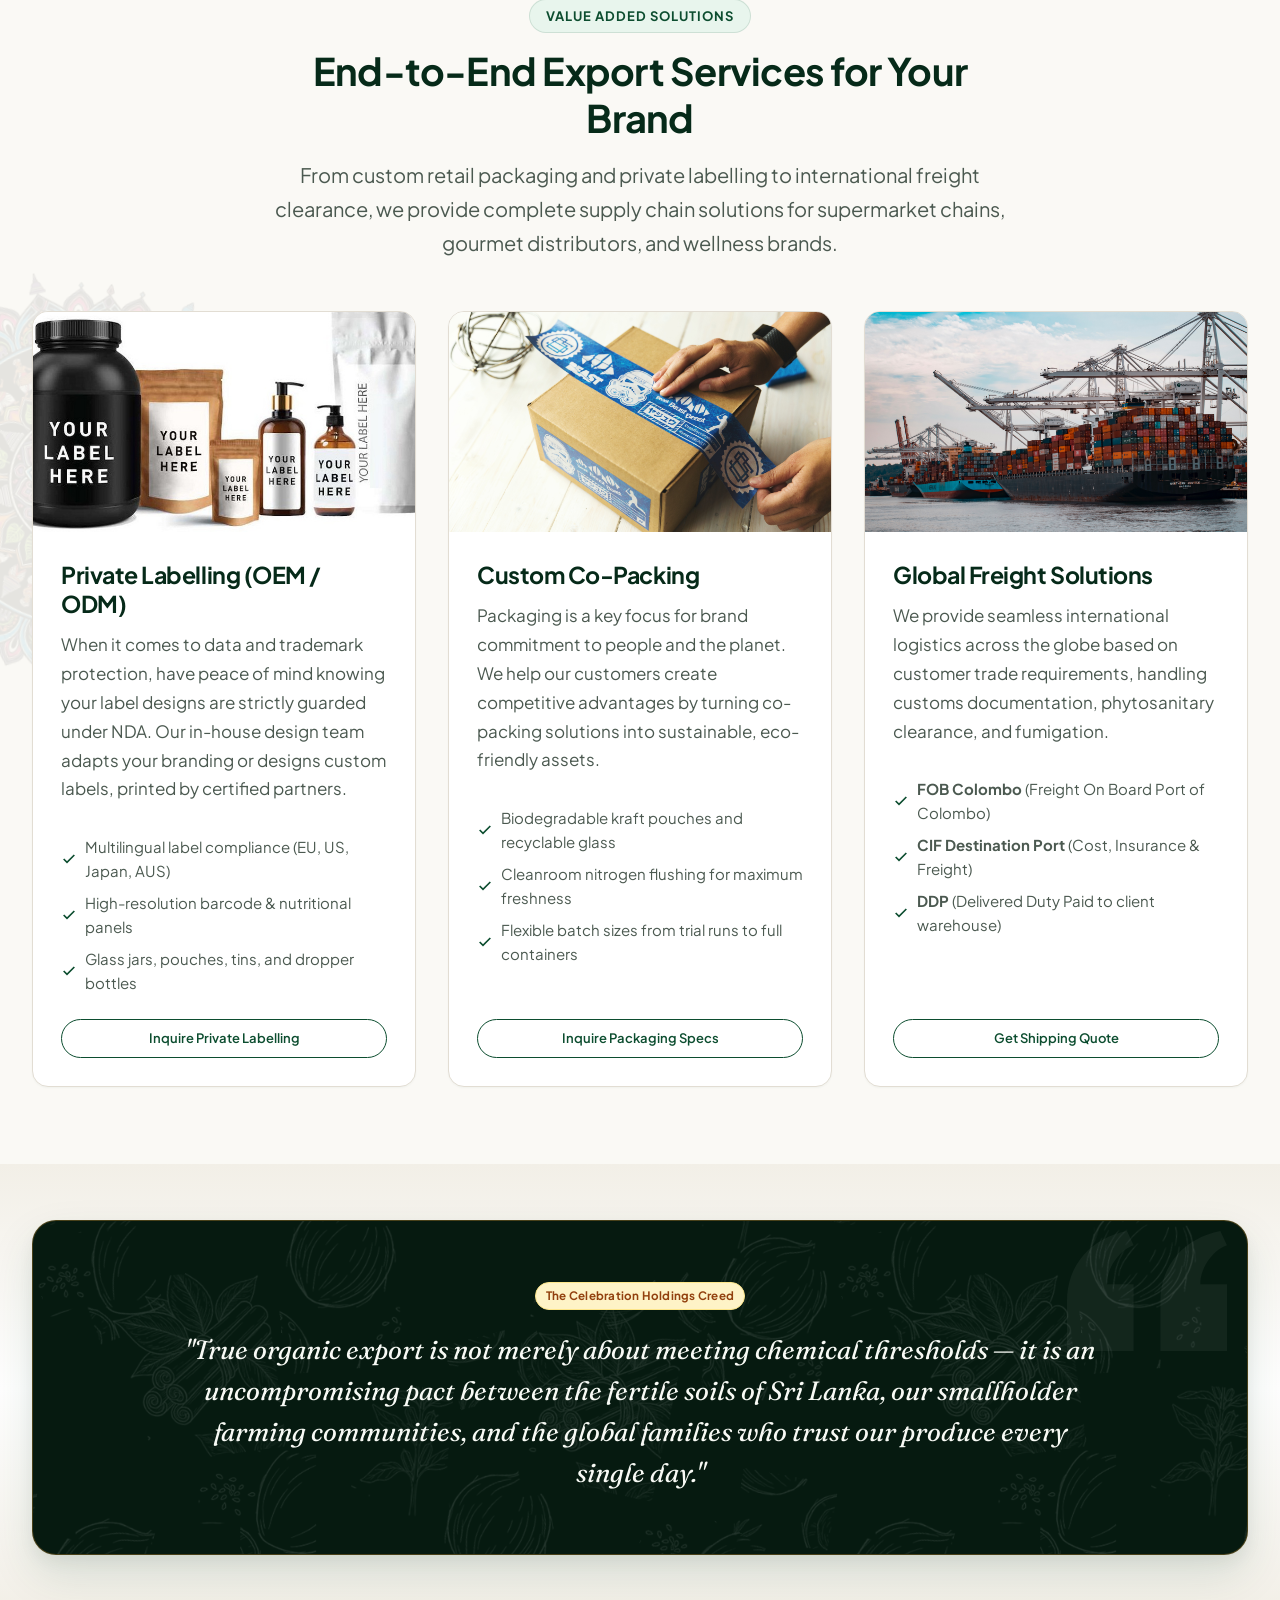
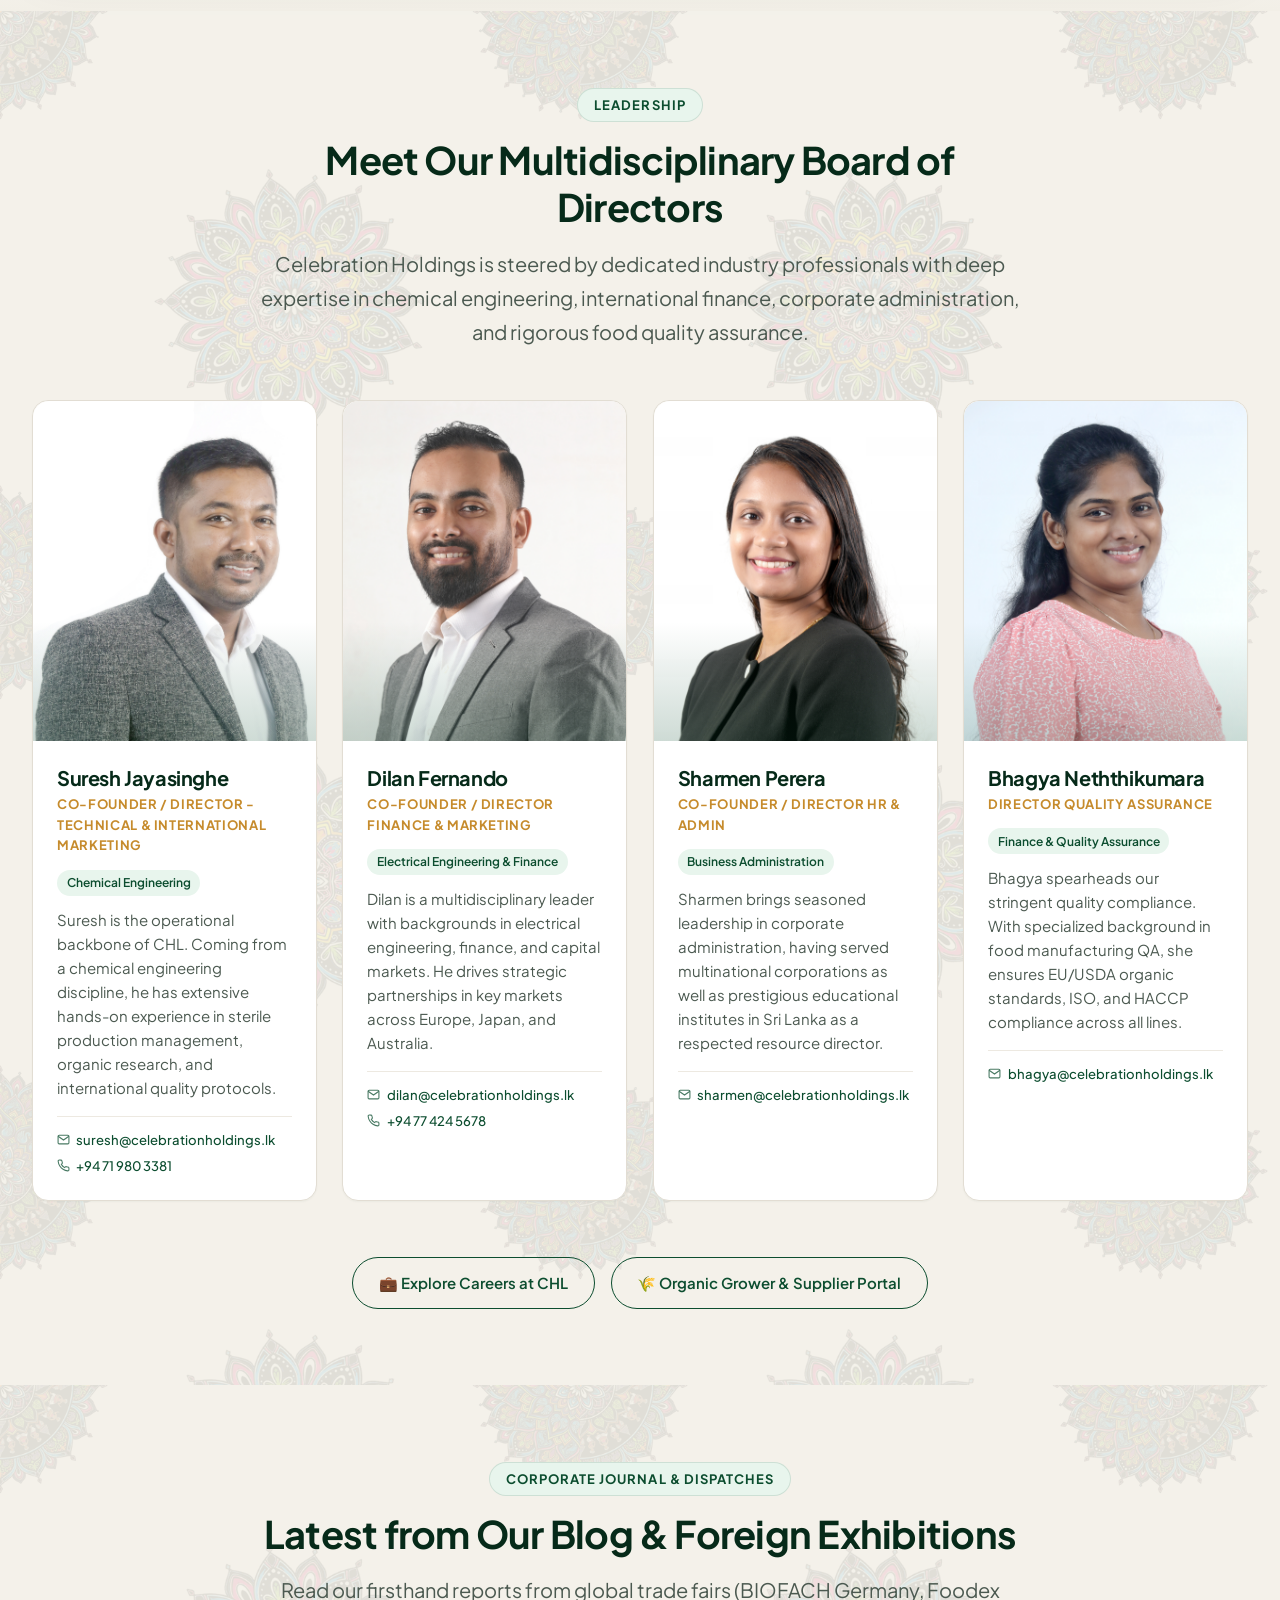
==== commit 4f3e3566: "feat(ui): update WhatsApp button with official green logo and round edges" ====
--- a/index.html
+++ b/index.html
@@ -380,14 +380,14 @@
 
       <!-- Header Actions -->
       <div class="header-actions">
-        <!-- Modern 3D WhatsApp Button (No contact number, 3D badge) -->
+        <!-- Official WhatsApp Logo Button with Round Edges -->
         <a href="https://wa.me/94766117498?text=Hi%20Celebration%20Holdings%2C%20I%20would%20like%20to%20get%20more%20details%20on%20your%20products." 
            target="_blank" 
            rel="noopener noreferrer" 
            class="whatsapp-3d-btn" 
            aria-label="Chat with us on WhatsApp"
            title="Chat with Celebration Holdings on WhatsApp">
-          <img src="assets/images/icons/whatsapp-3d.png" alt="WhatsApp" class="whatsapp-3d-img" width="46" height="46">
+          <img src="assets/images/icons/whatsapp-3d.png" alt="WhatsApp" class="whatsapp-3d-img" width="104" height="40">
           <span class="whatsapp-ping-ring"></span>
           <span class="whatsapp-live-dot"></span>
         </a>
--- a/css/components.css
+++ b/css/components.css
@@ -3618,53 +3618,55 @@
 }
 
 /* ==========================================================================
-   3D WhatsApp Circular Badge Button (Inspired by 3D Clay/Ceramic Badge)
+   Official WhatsApp Logo Button with Round Edges
    ========================================================================== */
 .whatsapp-3d-btn {
   position: relative;
   display: inline-flex;
   align-items: center;
   justify-content: center;
-  width: 48px;
-  height: 48px;
-  border-radius: 50%;
+  height: 40px;
+  width: auto;
+  border-radius: var(--radius-full);
   background: transparent;
   text-decoration: none;
-  transition: transform 0.28s cubic-bezier(0.34, 1.56, 0.64, 1), filter 0.28s ease;
+  transition: transform 0.25s cubic-bezier(0.34, 1.56, 0.64, 1), filter 0.25s ease;
   filter: drop-shadow(0 4px 10px rgba(18, 140, 126, 0.28));
   flex-shrink: 0;
   user-select: none;
 }
 
 .whatsapp-3d-btn:hover {
-  transform: translateY(-3px) scale(1.08);
-  filter: drop-shadow(0 8px 18px rgba(37, 211, 102, 0.5));
+  transform: translateY(-2px) scale(1.03);
+  filter: drop-shadow(0 6px 16px rgba(37, 211, 102, 0.45));
 }
 
 .whatsapp-3d-btn:active {
-  transform: translateY(0) scale(0.96);
+  transform: translateY(0) scale(0.97);
 }
 
 .whatsapp-3d-img {
-  width: 46px;
-  height: 46px;
+  height: 40px;
+  width: auto;
+  max-width: 112px;
   object-fit: contain;
   display: block;
-  transition: transform 0.28s ease;
+  border-radius: var(--radius-full);
   pointer-events: none;
+  transition: transform 0.25s ease;
 }
 
 .whatsapp-3d-btn:hover .whatsapp-3d-img {
-  transform: rotate(-6deg);
-}
-
-/* Glowing live indicator on 3D badge */
+  transform: scale(1.02);
+}
+
+/* Glowing live indicator on round-edge badge */
 .whatsapp-3d-btn .whatsapp-live-dot {
   position: absolute;
-  top: 1px;
-  right: 1px;
-  width: 10px;
-  height: 10px;
+  top: -2px;
+  right: 2px;
+  width: 9px;
+  height: 9px;
   border-radius: 50%;
   background: #25D366;
   border: 2px solid #ffffff;
@@ -3674,10 +3676,10 @@
 
 .whatsapp-3d-btn .whatsapp-ping-ring {
   position: absolute;
-  top: 1px;
-  right: 1px;
-  width: 10px;
-  height: 10px;
+  top: -2px;
+  right: 2px;
+  width: 9px;
+  height: 9px;
   border-radius: 50%;
   background: #25D366;
   opacity: 0.85;
@@ -3698,12 +3700,11 @@
 
 @media (max-width: 640px) {
   .whatsapp-3d-btn {
-    width: 42px;
-    height: 42px;
+    height: 36px;
   }
   .whatsapp-3d-img {
-    width: 40px;
-    height: 40px;
+    height: 36px;
+    max-width: 96px;
   }
 }
 
